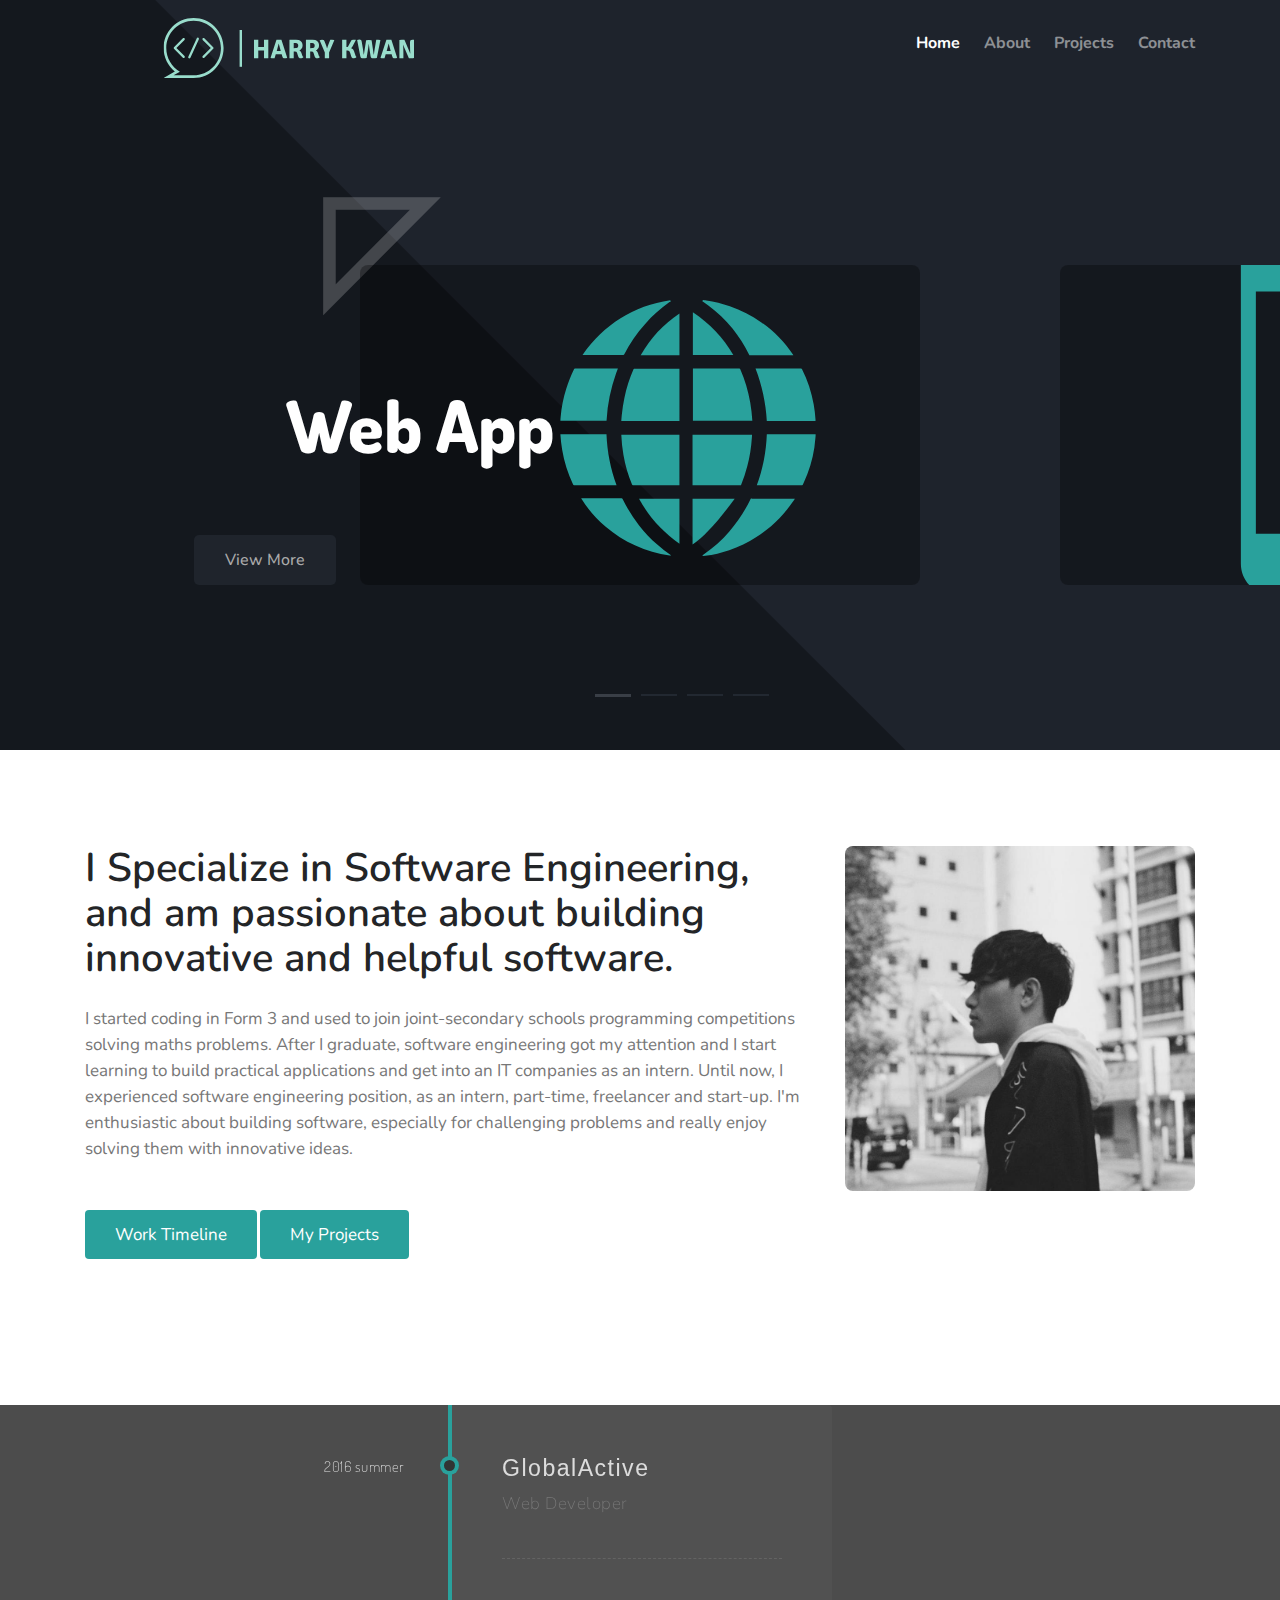
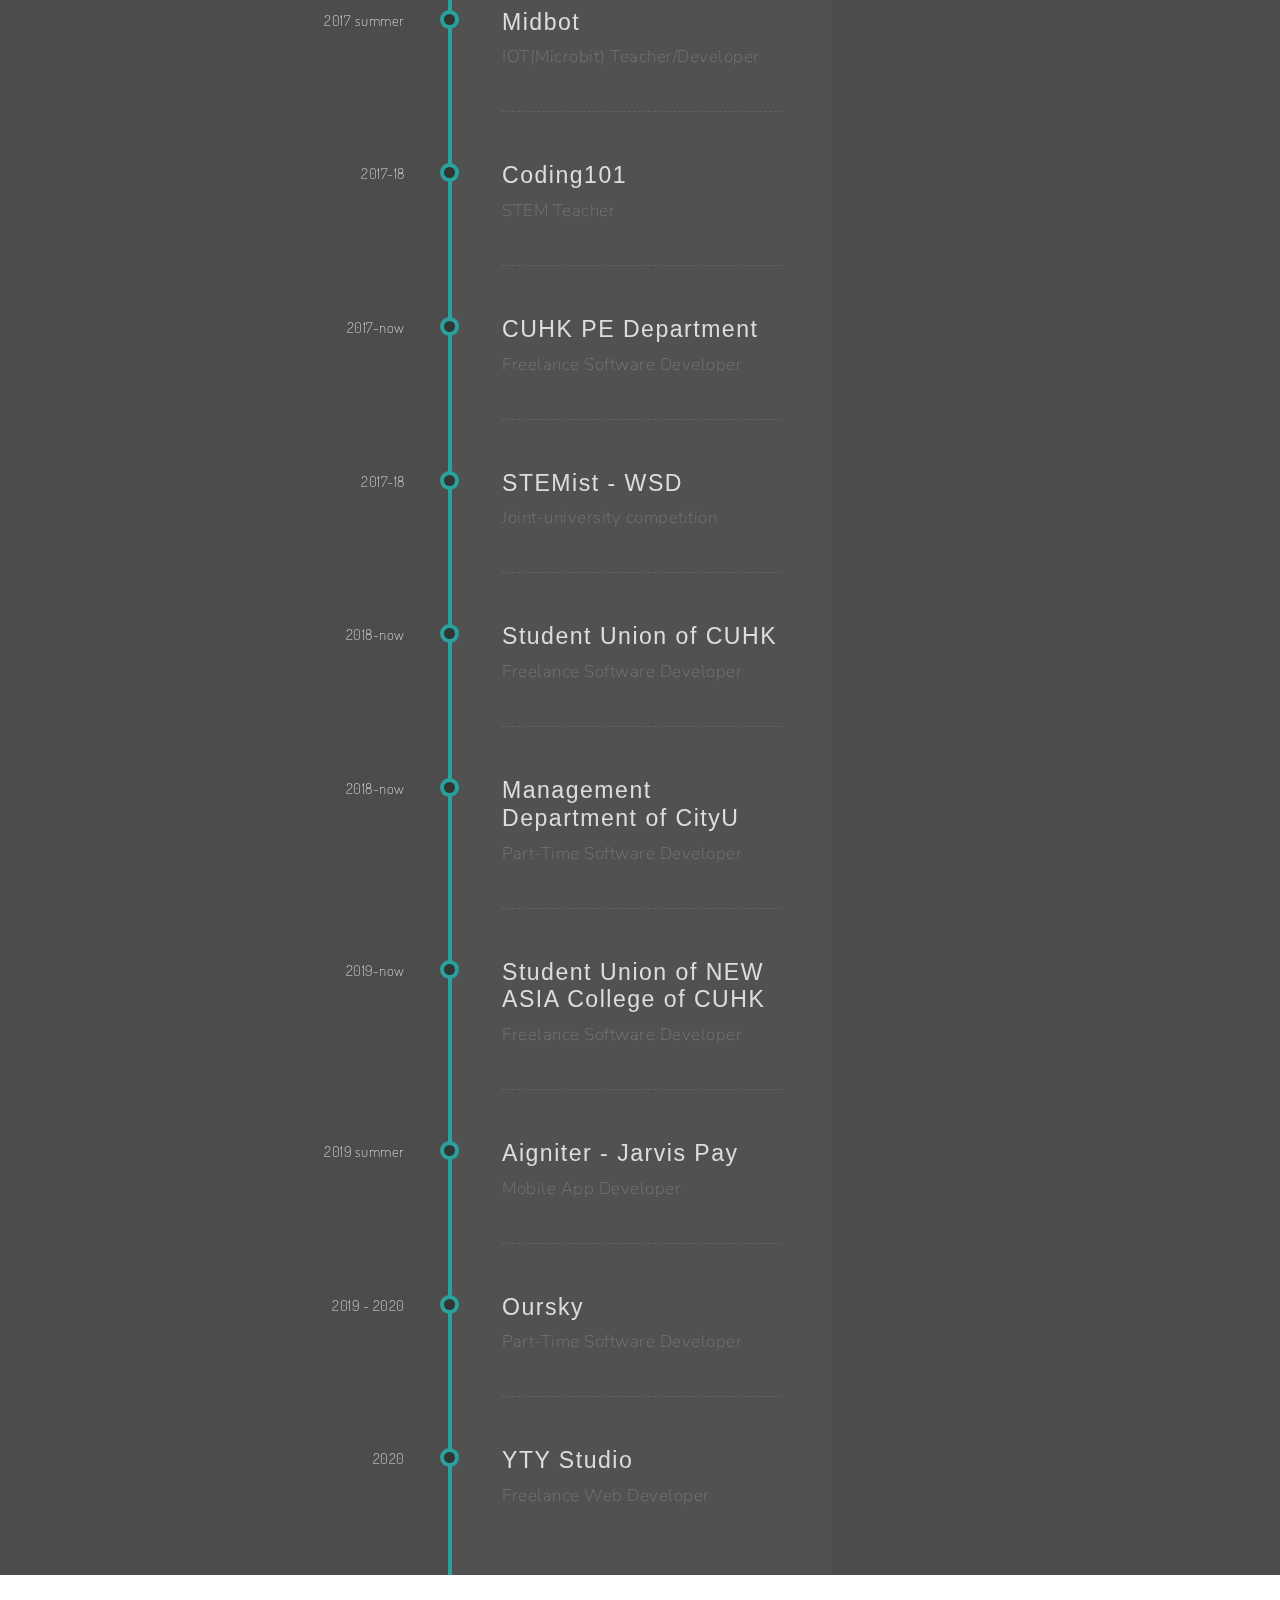
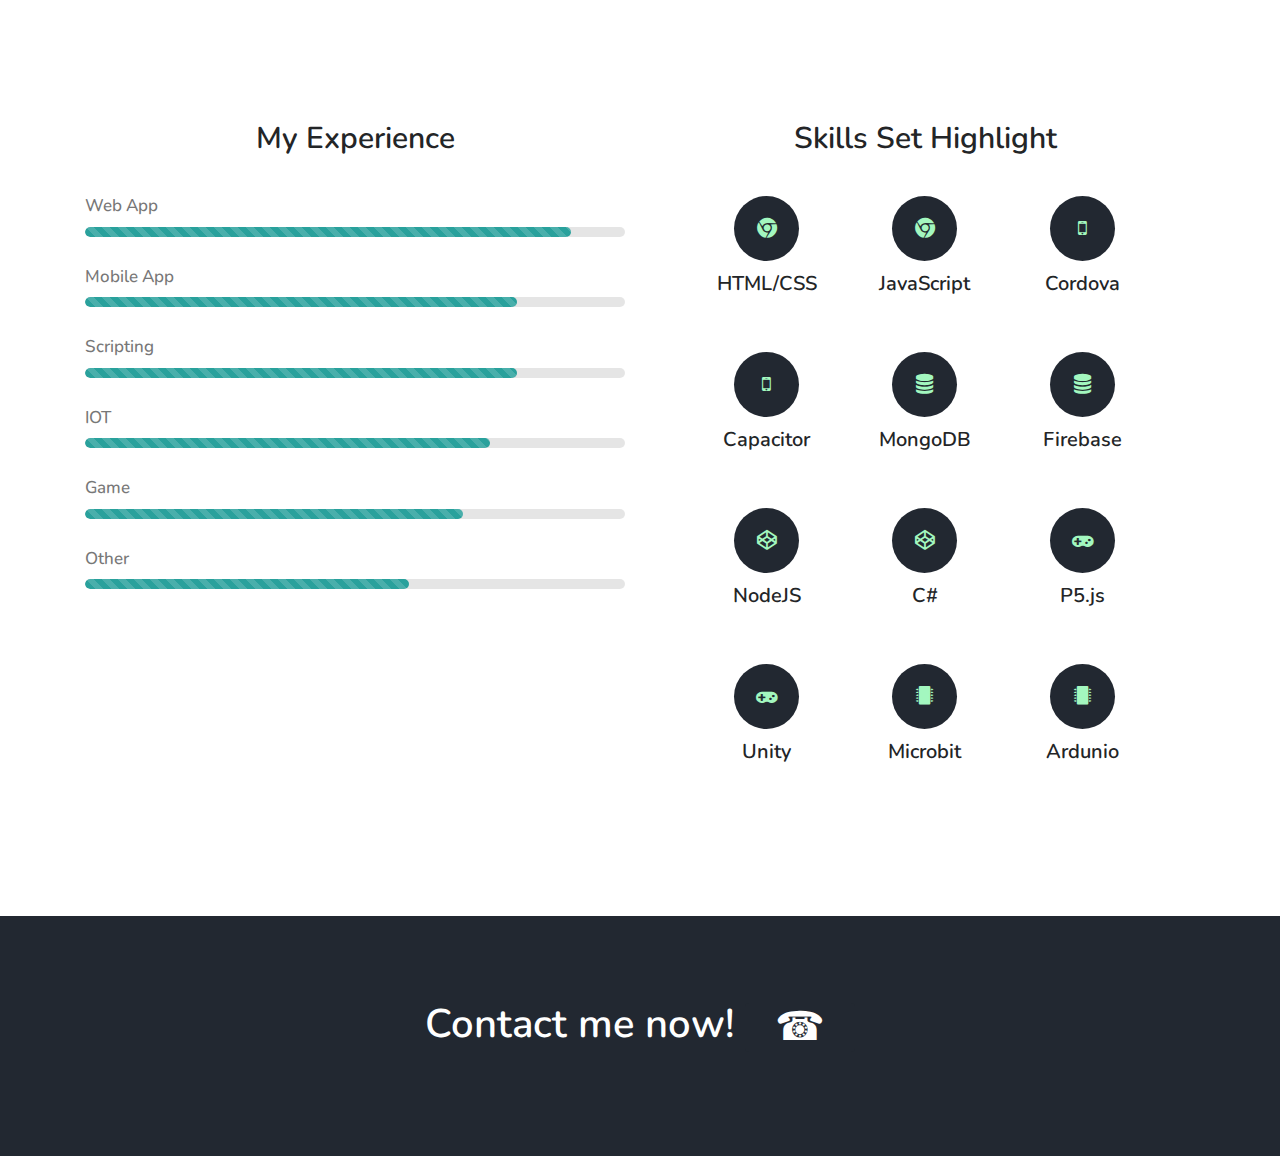
==== index.html @ 083d7336 "Add files via upload" ====
<!--
Author: W3layouts
Author URL: http://w3layouts.com
-->
<!doctype html>
<html lang="en">

<head>
  <!-- Required meta tags -->
  <meta charset="utf-8">
  <meta name="viewport" content="width=device-width, initial-scale=1, shrink-to-fit=no">

  <title>Harry Kwan</title>

  <!-- google fonts -->
  <link href="https://fonts.googleapis.com/css?family=Nunito:400,700&display=swap" rel="stylesheet">
  <link href="https://fonts.googleapis.com/css2?family=Dosis:wght@200;300;400&display=swap" rel="stylesheet">
  <!-- Template CSS -->
  <link rel="stylesheet" href="assets/css/style-starter.css">
  <style>
    /* Import */
    @font-face {
      font-family: 'Chivo';
      font-style: italic;
      font-weight: 300;
      src: local('Chivo Light Italic'), local('Chivo-LightItalic'), url(https://fonts.gstatic.com/s/chivo/v11/va9D4kzIxd1KFrBteUp9gK_uQQ.ttf) format('truetype');
    }

    @font-face {
      font-family: 'Chivo';
      font-style: italic;
      font-weight: 400;
      src: local('Chivo Italic'), local('Chivo-Italic'), url(https://fonts.gstatic.com/s/chivo/v11/va9G4kzIxd1KFrBtceFfkA.ttf) format('truetype');
    }

    @font-face {
      font-family: 'Chivo';
      font-style: italic;
      font-weight: 700;
      src: local('Chivo Bold Italic'), local('Chivo-BoldItalic'), url(https://fonts.gstatic.com/s/chivo/v11/va9D4kzIxd1KFrBteVp6gK_uQQ.ttf) format('truetype');
    }

    @font-face {
      font-family: 'Chivo';
      font-style: italic;
      font-weight: 900;
      src: local('Chivo Black Italic'), local('Chivo-BlackItalic'), url(https://fonts.gstatic.com/s/chivo/v11/va9D4kzIxd1KFrBteWJ4gK_uQQ.ttf) format('truetype');
    }

    @font-face {
      font-family: 'Chivo';
      font-style: normal;
      font-weight: 300;
      src: local('Chivo Light'), local('Chivo-Light'), url(https://fonts.gstatic.com/s/chivo/v11/va9F4kzIxd1KFrjDY_Z4sKg.ttf) format('truetype');
    }

    @font-face {
      font-family: 'Chivo';
      font-style: normal;
      font-weight: 400;
      src: local('Chivo Regular'), local('Chivo-Regular'), url(https://fonts.gstatic.com/s/chivo/v11/va9I4kzIxd1KFrBoQeY.ttf) format('truetype');
    }

    @font-face {
      font-family: 'Chivo';
      font-style: normal;
      font-weight: 700;
      src: local('Chivo Bold'), local('Chivo-Bold'), url(https://fonts.gstatic.com/s/chivo/v11/va9F4kzIxd1KFrjTZPZ4sKg.ttf) format('truetype');
    }

    @font-face {
      font-family: 'Chivo';
      font-style: normal;
      font-weight: 900;
      src: local('Chivo Black'), local('Chivo-Black'), url(https://fonts.gstatic.com/s/chivo/v11/va9F4kzIxd1KFrjrZvZ4sKg.ttf) format('truetype');
    }

    @font-face {
      font-family: 'Saira';
      font-style: normal;
      font-weight: 100;
      src: local('Saira Thin'), local('Saira-Thin'), url(https://fonts.gstatic.com/s/saira/v4/mem-Ya2wxmKQyNFEfZE1Ug.ttf) format('truetype');
    }

    @font-face {
      font-family: 'Saira';
      font-style: normal;
      font-weight: 200;
      src: local('Saira ExtraLight'), local('Saira-ExtraLight'), url(https://fonts.gstatic.com/s/saira/v4/mem9Ya2wxmKQyNHobIYScr0.ttf) format('truetype');
    }

    @font-face {
      font-family: 'Saira';
      font-style: normal;
      font-weight: 300;
      src: local('Saira Light'), local('Saira-Light'), url(https://fonts.gstatic.com/s/saira/v4/mem9Ya2wxmKQyNGMb4YScr0.ttf) format('truetype');
    }

    @font-face {
      font-family: 'Saira';
      font-style: normal;
      font-weight: 400;
      src: local('Saira Regular'), local('Saira-Regular'), url(https://fonts.gstatic.com/s/saira/v4/memwYa2wxmKQyNknTZY.ttf) format('truetype');
    }

    @font-face {
      font-family: 'Saira';
      font-style: normal;
      font-weight: 500;
      src: local('Saira Medium'), local('Saira-Medium'), url(https://fonts.gstatic.com/s/saira/v4/mem9Ya2wxmKQyNHUboYScr0.ttf) format('truetype');
    }

    @font-face {
      font-family: 'Saira';
      font-style: normal;
      font-weight: 600;
      src: local('Saira SemiBold'), local('Saira-SemiBold'), url(https://fonts.gstatic.com/s/saira/v4/mem9Ya2wxmKQyNH4aYYScr0.ttf) format('truetype');
    }

    @font-face {
      font-family: 'Saira';
      font-style: normal;
      font-weight: 700;
      src: local('Saira Bold'), local('Saira-Bold'), url(https://fonts.gstatic.com/s/saira/v4/mem9Ya2wxmKQyNGcaIYScr0.ttf) format('truetype');
    }

    @font-face {
      font-family: 'Saira';
      font-style: normal;
      font-weight: 800;
      src: local('Saira ExtraBold'), local('Saira-ExtraBold'), url(https://fonts.gstatic.com/s/saira/v4/mem9Ya2wxmKQyNGAa4YScr0.ttf) format('truetype');
    }

    @font-face {
      font-family: 'Saira Extra Condensed';
      font-style: normal;
      font-weight: 100;
      src: local('Saira ExtraCondensed Thin'), local('SairaExtraCondensed-Thin'), url(https://fonts.gstatic.com/s/sairaextracondensed/v5/-nFsOHYr-vcC7h8MklGBkrvmUG9rbpkisrTri3j2_Co.ttf) format('truetype');
    }

    @font-face {
      font-family: 'Saira Extra Condensed';
      font-style: normal;
      font-weight: 200;
      src: local('Saira ExtraCondensed ExtraLight'), local('SairaExtraCondensed-ExtraLight'), url(https://fonts.gstatic.com/s/sairaextracondensed/v5/-nFvOHYr-vcC7h8MklGBkrvmUG9rbpkisrTrJ2nh2wpk.ttf) format('truetype');
    }

    @font-face {
      font-family: 'Saira Extra Condensed';
      font-style: normal;
      font-weight: 300;
      src: local('Saira ExtraCondensed Light'), local('SairaExtraCondensed-Light'), url(https://fonts.gstatic.com/s/sairaextracondensed/v5/-nFvOHYr-vcC7h8MklGBkrvmUG9rbpkisrTrQ2rh2wpk.ttf) format('truetype');
    }

    @font-face {
      font-family: 'Saira Extra Condensed';
      font-style: normal;
      font-weight: 400;
      src: local('Saira ExtraCondensed Regular'), local('SairaExtraCondensed-Regular'), url(https://fonts.gstatic.com/s/sairaextracondensed/v5/-nFiOHYr-vcC7h8MklGBkrvmUG9rbpkisrTj6Ejx.ttf) format('truetype');
    }

    @font-face {
      font-family: 'Saira Extra Condensed';
      font-style: normal;
      font-weight: 500;
      src: local('Saira ExtraCondensed Medium'), local('SairaExtraCondensed-Medium'), url(https://fonts.gstatic.com/s/sairaextracondensed/v5/-nFvOHYr-vcC7h8MklGBkrvmUG9rbpkisrTrG2vh2wpk.ttf) format('truetype');
    }

    @font-face {
      font-family: 'Saira Extra Condensed';
      font-style: normal;
      font-weight: 600;
      src: local('Saira ExtraCondensed SemiBold'), local('SairaExtraCondensed-SemiBold'), url(https://fonts.gstatic.com/s/sairaextracondensed/v5/-nFvOHYr-vcC7h8MklGBkrvmUG9rbpkisrTrN2zh2wpk.ttf) format('truetype');
    }

    @font-face {
      font-family: 'Saira Extra Condensed';
      font-style: normal;
      font-weight: 700;
      src: local('Saira ExtraCondensed Bold'), local('SairaExtraCondensed-Bold'), url(https://fonts.gstatic.com/s/sairaextracondensed/v5/-nFvOHYr-vcC7h8MklGBkrvmUG9rbpkisrTrU23h2wpk.ttf) format('truetype');
    }

    @font-face {
      font-family: 'Saira Extra Condensed';
      font-style: normal;
      font-weight: 800;
      src: local('Saira ExtraCondensed ExtraBold'), local('SairaExtraCondensed-ExtraBold'), url(https://fonts.gstatic.com/s/sairaextracondensed/v5/-nFvOHYr-vcC7h8MklGBkrvmUG9rbpkisrTrT27h2wpk.ttf) format('truetype');
    }

    /* Variables */
    /* Base */



    #timeline-content {
      margin-top: 50px;
      text-align: center;
    }

    /* Timeline */
    .timeline {
      padding-top: 20px;
      padding-bottom: 20px;
      border-left: 4px solid #29A19C;
      border-bottom-right-radius: 4px;
      border-top-right-radius: 4px;
      background: rgba(255, 255, 255, 0.03);
      color: rgba(255, 255, 255, 0.8);
      font-family: 'Chivo', sans-serif;
      margin: 50px auto;
      letter-spacing: 0.5px;
      position: relative;
      line-height: 1.4em;
      font-size: 1.03em;
      padding: 50px;
      list-style: none;
      text-align: left;
      font-weight: 100;
      max-width: 30%;
    }

    .timeline h1 {
      font-family: 'Saira', sans-serif;
      letter-spacing: 1.5px;
      font-weight: 100;
      font-size: 1.4em;
    }

    .timeline h2,
    .timeline h3 {
      font-family: 'Saira', sans-serif;
      letter-spacing: 1.5px;
      font-weight: 400;
      font-size: 1.4em;
    }

    .timeline .event {
      border-bottom: 1px dashed rgba(255, 255, 255, 0.1);
      padding-bottom: 25px;
      margin-bottom: 50px;
      position: relative;
    }

    .timeline .event:last-of-type {
      padding-bottom: 0;
      margin-bottom: 0;
      border: none;
    }

    .timeline .event:before,
    .timeline .event:after {
      position: absolute;
      display: block;
      top: 0;
    }

    .timeline .event:before {
      left: -217.5px;
      color: rgba(255, 255, 255, 0.8);
      content: attr(data-date);
      text-align: right;
      font-weight: 100;
      font-size: 0.9em;
      min-width: 120px;
      font-family: 'Dosis', sans-serif;

    }

    .timeline .event:after {
      box-shadow: 0 0 0 4px #29A19C;
      left: -57.85px;
      background: #313534;
      border-radius: 50%;
      height: 11px;
      width: 11px;
      content: "";
      top: 5px;
    }

    .mysvglogo {
      width: 331px;
      height: 75px;
      position: absolute;
      left: calc(10% + 100px);
      transform: translate(-50%, -50%) scale(.8);
      z-index: 0;
      cursor: pointer;
    }

    @media only screen and (max-width: 600px) {
      .mysvglogo {
        left: calc(10% + 60px);
        transform: translate(-50%, -50%) scale(.6);

      }
    }
  </style>
</head>

<body>
  <!-- header -->
  <div class="w3l-header" id="home">
    <div class="container">
      <nav class="navbar navbar-expand-lg navbar-dark pl-0 pr-0">
        <a class="navbar-brand m-0 text-primary" href="index.html" style="font-family: 'Dosis', sans-serif;">
          <div style="margin-top: 10px;">
            <svg height="75" width="331" class="mysvglogo" style="">
              <defs id="SvgjsDefs1001"></defs>
              <g id="SvgjsG1007" featurekey="symbolFeature-0"
                transform="matrix(0.9621676019932013,0,0,0.9621676019932013,-10.608860919193836,-10.608860001599306)"
                fill="#99ddcc">
                <path xmlns="http://www.w3.org/2000/svg"
                  d="M50,11.026c-21.525,0-38.974,17.449-38.974,38.974c0,12.283,5.688,23.232,14.567,30.376l-14.567,8.599H50  c21.525,0,38.975-17.449,38.975-38.975C88.975,28.475,71.523,11.026,50,11.026z M49.999,85.507H23.961l8.242-4.786  C21.617,74.574,14.493,63.123,14.493,50c0-19.61,15.896-35.506,35.506-35.506c19.61,0,35.507,15.896,35.507,35.506  C85.506,69.609,69.609,85.507,49.999,85.507z M38.165,60.521c0.581,0.581,0.581,1.521,0,2.103c-0.581,0.581-1.521,0.581-2.102,0  L24.516,51.076c-0.581-0.581-0.581-1.521,0-2.102l11.547-11.547c0.581-0.581,1.522-0.581,2.102,0c0.581,0.58,0.581,1.521,0,2.102  L27.669,50.025L38.165,60.521 M61.835,39.529c-0.581-0.581-0.581-1.521,0-2.102s1.521-0.581,2.103,0l11.547,11.547  c0.581,0.581,0.581,1.522,0,2.102L63.938,62.623c-0.581,0.581-1.522,0.581-2.103,0c-0.581-0.58-0.581-1.521,0-2.102l10.496-10.496  L61.835,39.529 M44.498,63.563c-0.206,0-0.415-0.044-0.615-0.134c-0.747-0.342-1.077-1.223-0.737-1.97l11.004-24.153  c0.34-0.747,1.221-1.077,1.968-0.736c0.748,0.34,1.077,1.221,0.737,1.968L45.851,62.692C45.602,63.24,45.062,63.563,44.498,63.563">
                </path>
              </g>
              <g id="SvgjsG1008" featurekey="textGroupContainer" transform="matrix(1,0,0,1,330,15)" fill="#99ddcc">
                <rect xmlns="http://www.w3.org/2000/svg" y="0" height="1" width="1" opacity="0"></rect>
                <rect xmlns="http://www.w3.org/2000/svg" y="0" x="-235" width="3" height="46"></rect>
              </g>
              <g id="SvgjsG1009" featurekey="vMvB0T-0"
                transform="matrix(1.6739202743619082,0,0,1.6739202743619082,110.45564141444424,16.688650567163222)"
                fill="#99ddcc">
                <path
                  d="M9.02 11.64 l-0.02 -1.48 l0 -3.82 q0.62 -0.12 1.61 -0.12 t1.59 0.12 l0 13.66 q-0.64 0.12 -1.6 0.12 t-1.6 -0.12 l0 -4.24 l0.02 -1.48 l-1 0.02 l-2.32 0 l-1 -0.02 l0.02 1.48 l0 4.24 q-0.62 0.12 -1.6 0.12 t-1.6 -0.12 l0 -13.66 q0.62 -0.12 1.6 -0.12 t1.6 0.12 l0 3.82 l-0.02 1.48 l1 -0.02 l2.32 0 z M18.560000000000002 17.14 q-0.54 0 -0.8 -0.02 l-0.86 2.9 q-0.48 0.12 -1.34 0.12 q-0.96 0 -1.56 -0.22 l-0.1 -0.16 l4.4 -13.42 q0.78 -0.12 1.82 -0.12 q1.18 0 1.88 0.14 l4.32 13.44 q-0.7 0.38 -1.58 0.38 q-1.04 0 -1.46 -0.36 t-0.72 -1.38 l-0.38 -1.32 q-0.26 0.02 -0.78 0.02 l-2.84 0 z M18.5 14.620000000000001 l0.8 -0.02 l1.46 0 q0.1 0 0.35 0.01 t0.37 0.01 l-0.34 -1.24 q-0.48 -1.68 -1.1 -4.12 l-0.12 0 q-0.16 0.86 -0.96 3.82 z M37.8 10.56 q0 0.66 -0.2 1.25 t-0.53 1.06 t-0.78 0.82 t-0.93 0.53 q1.04 0.38 1.54 1.84 l0.6 1.7 q0.34 1 1 1.48 q-0.3 0.4 -0.9 0.67 t-1.32 0.27 t-1.12 -0.41 t-0.74 -1.43 l-0.72 -2.1 q-0.22 -0.6 -0.59 -0.92 t-1.11 -0.32 l-0.82 0 l0 5 q-0.64 0.12 -1.6 0.12 t-1.58 -0.12 l0 -13.56 l0.14 -0.14 q1.74 -0.04 2.93 -0.06 t1.87 -0.02 q1.1 0 2 0.27 t1.53 0.81 t0.98 1.36 t0.35 1.9 z M31.18 8.62 l0 3.92 q0.9 0 1.54 -0.03 t1.03 -0.24 t0.59 -0.59 t0.2 -1.1 q0 -1.94 -1.88 -1.94 l-0.83 0 t-0.65 -0.02 z M50.1 10.56 q0 0.66 -0.2 1.25 t-0.53 1.06 t-0.78 0.82 t-0.93 0.53 q1.04 0.38 1.54 1.84 l0.6 1.7 q0.34 1 1 1.48 q-0.3 0.4 -0.9 0.67 t-1.32 0.27 t-1.12 -0.41 t-0.74 -1.43 l-0.72 -2.1 q-0.22 -0.6 -0.59 -0.92 t-1.11 -0.32 l-0.82 0 l0 5 q-0.64 0.12 -1.6 0.12 t-1.58 -0.12 l0 -13.56 l0.14 -0.14 q1.74 -0.04 2.93 -0.06 t1.87 -0.02 q1.1 0 2 0.27 t1.53 0.81 t0.98 1.36 t0.35 1.9 z M43.480000000000004 8.62 l0 3.92 q0.9 0 1.54 -0.03 t1.03 -0.24 t0.59 -0.59 t0.2 -1.1 q0 -1.94 -1.88 -1.94 l-0.83 0 t-0.65 -0.02 z M57.14 9.72 l1.34 -3.38 q0.52 -0.12 1.34 -0.12 q0.88 0 1.52 0.24 l0.14 0.16 l-3.88 9.18 l0 4.2 q-0.62 0.12 -1.6 0.12 t-1.6 -0.12 l0 -4.28 l-3.86 -9 q0.92 -0.54 1.76 -0.54 t1.21 0.29 t0.65 0.99 l0.96 2.38 q0.52 1.28 0.9 2.86 l0.12 0 q0.32 -1.26 1 -2.98 z M78.10000000000001 19.22 q-0.68 0.96 -2.12 0.96 q-0.82 0 -1.23 -0.42 t-0.71 -1.42 l-0.76 -2.34 q-0.3 -0.94 -0.72 -1.34 t-1.14 -0.4 q-0.24 0 -0.88 0.04 l0 5.7 q-0.62 0.12 -1.6 0.12 t-1.6 -0.12 l0 -13.66 q0.62 -0.12 1.6 -0.12 t1.6 0.12 l0 5.28 l0.52 -0.02 q0.36 0 0.52 -0.13 t0.38 -0.55 l1.9 -3.58 q0.3 -0.62 0.64 -0.87 t1.06 -0.25 q0.8 0 1.86 0.1 l0.18 0.22 l-2.44 4.6 q-0.46 0.92 -1.12 1.46 q0.94 0.2 1.41 0.76 t0.79 1.5 l0.82 2.48 q0.16 0.46 0.24 0.68 t0.4 0.74 q0.14 0.2 0.4 0.46 z M80.9 18.68 l-2.36 -12.16 q0.96 -0.36 1.7 -0.36 q0.84 0 1.22 0.37 t0.54 1.39 l0.84 5.16 q0.38 2.32 0.48 3.24 t0.13 0.96 t0.13 0.04 l1.66 -10.72 q0.74 -0.14 2.06 -0.14 t2.04 0.14 l1.52 10.46 q0.02 0.18 0.07 0.22 t0.15 0.04 q0.18 -1.88 0.6 -4.26 l1.12 -6.72 q0.58 -0.12 1.34 -0.12 q0.92 0 1.62 0.22 l0.14 0.18 l-2.64 13.36 q-1.3 0.14 -2.44 0.14 t-1.62 -0.28 t-0.62 -1.16 l-0.68 -4.34 q-0.36 -2.36 -0.58 -4.64 l-0.14 0 q-0.22 1.94 -0.66 4.64 l-0.9 5.64 q-1.36 0.14 -2.47 0.14 t-1.59 -0.28 t-0.66 -1.16 z M100.66000000000001 17.14 q-0.54 0 -0.8 -0.02 l-0.86 2.9 q-0.48 0.12 -1.34 0.12 q-0.96 0 -1.56 -0.22 l-0.1 -0.16 l4.4 -13.42 q0.78 -0.12 1.82 -0.12 q1.18 0 1.88 0.14 l4.32 13.44 q-0.7 0.38 -1.58 0.38 q-1.04 0 -1.46 -0.36 t-0.72 -1.38 l-0.38 -1.32 q-0.26 0.02 -0.78 0.02 l-2.84 0 z M100.60000000000001 14.620000000000001 l0.8 -0.02 l1.46 0 q0.1 0 0.35 0.01 t0.37 0.01 l-0.34 -1.24 q-0.48 -1.68 -1.1 -4.12 l-0.12 0 q-0.16 0.86 -0.96 3.82 z M120.86000000000001 6.199999999999999 l0.14 0.14 l0 13.6 q-0.8 0.18 -1.89 0.18 t-1.93 -0.12 l-3.14 -7.16 q-0.56 -1.22 -1.14 -2.82 l-0.06 0.02 q0.24 2.92 0.24 5.98 l0 3.98 q-0.62 0.12 -1.5 0.12 t-1.48 -0.12 l0 -13.6 q0.76 -0.18 1.83 -0.18 t1.91 0.12 l3.1 7.14 q0.84 1.98 1.24 3.04 l0.08 -0.04 q-0.24 -2.78 -0.24 -5.9 l0 -2.44 q0 -1.04 0.42 -1.49 t1.36 -0.45 l1.06 0 z">
                </path>
              </g>
            </svg>
          </div>
        </a>
        <!-- <span class="logo">portfolio</span>-->
        <button class="navbar-toggler" type="button" data-toggle="collapse" data-target="#navbarNav"
          aria-controls="navbarNav" aria-expanded="false" aria-label="Toggle navigation">
          <span class="navbar-toggler-icon"></span>
        </button>
        <div class="collapse navbar-collapse" id="navbarNav">
          <ul class="navbar-nav ml-auto">
            <li class="nav-item active mr-lg-4">
              <a class="nav-link pl-0 pr-0 font-weight-bold" href="index.html">Home <span
                  class="sr-only">(current)</span></a>
            </li>
            <li class="nav-item mr-lg-4">
              <a class="nav-link pl-0 pr-0 font-weight-bold" href="#about">About</a>
            </li>
            <li class="nav-item mr-lg-4">
              <a class="nav-link pl-0 pr-0 font-weight-bold" href="services.html">Projects</a>
            </li>
            <li class="nav-item">
              <a class="nav-link pl-0 pr-0 font-weight-bold" href="contact.html">Contact</a>
            </li>
          </ul>
        </div>
      </nav>
    </div>
  </div>
  <!-- //header -->

  <!-- banner slider -->
  <div class="w3l-banner-slider">
    <div class="wrapper-container">
      <!-- Container for all sliders, and pagination -->
      <main class="sliders-container">
        <!-- Here will be injected sliders for images, numbers, titles and links -->

        <!-- Simple pagination for the slider -->
        <ul class="pagination">
          <li class="pagination__item"><a class="pagination__button"></a></li>
          <li class="pagination__item"><a class="pagination__button"></a></li>
          <li class="pagination__item"><a class="pagination__button"></a></li>
          <li class="pagination__item"><a class="pagination__button"></a></li>
        </ul>
        <div class="social" hidden>
          <a class="" href="#facebook"><span class="fa fa-facebook"></span></a>
          <a class="" href="#twitter"><span class="fa fa-twitter"></span></a>
          <a class="" href="#instagram"><span class="fa fa-instagram"></span></a>
        </div>
      </main>
    </div>
  </div>
  <!-- //banner slider -->

  <!-- w3l-content-photo-5 -->
  <div class="w3l-content-photo-5 py-5" id="about">
    <div class="content-main py-lg-5 py-md-3">
      <div class="container">
        <div class="row">
          <div class="col-lg-8 content-left">
            <h3>I Specialize in Software Engineering, and am passionate
              about building innovative and helpful software.</h3>
            <p class="mb-0">I started coding in Form 3 and used to join joint-secondary schools programming
              competitions solving maths problems. After I graduate, software engineering got my attention and I start
              learning to build practical applications and get into an IT companies as an intern. Until now, I
              experienced software engineering position, as an intern, part-time, freelancer and start-up. I'm
              enthusiastic about building
              software, especially for challenging problems and really enjoy solving them with innovative ideas.</p>
            <!-- <a href="#timeline" class="primary-btn-style btn-primary btn mt-lg-5 mt-4">My Timeline</a> -->
            <a href="#timeline" class="primary-btn-style btn-primary btn mt-lg-5 mt-4">Work Timeline</a>
            <a href="#timeline" class="primary-btn-style btn-primary btn mt-lg-5 mt-4">My Projects</a>
          </div>
          <div class="col-lg-4 content-photo mt-lg-0 mt-sm-5 mb-md-0 mb-4">
            <a href="#img"><img style="filter: grayscale(100%);" src="profile3.jpeg" class="img-fluid"
                alt="content-photo"></a>
          </div>
        </div>
      </div>
    </div>
  </div>
  <!-- //w3l-content-photo-5 -->

  <!-- gallery-7 -->
  <section class="w3l-gallery-7 bg-light py-5" hidden>
    <div class="gallery-7_sur py-lg-5">
      <div class="container">
        <div id="container">
          <div class="galleryContainer">
            <div class="gallery">
              <input type="radio" name="controls" id="c1" checked><img class="galleryImage img-fluid" id="i1"
                src="assets/images/g1.jpg" class="img" alt="">
              <input type="radio" name="controls" id="c2"><img class="galleryImage img-fluid" id="i2"
                src="assets/images/g2.jpg" class="img" alt="">
              <input type="radio" name="controls" id="c3"><img class="galleryImage img-fluid" id="i3"
                src="assets/images/g3.jpg" class="img" alt="">
              <input type="radio" name="controls" id="c4"><img class="galleryImage img-fluid" id="i4"
                src="assets/images/g4.jpg" class="img" alt="">
              <input type="radio" name="controls" id="c5"><img class="galleryImage img-fluid" id="i5"
                src="assets/images/g5.jpg" class="img" alt="">
              <input type="radio" name="controls" id="c6"><img class="galleryImage img-fluid" id="i6"
                src="assets/images/g6.jpg" class="img" alt="">
            </div>
            <div class="thumbnails">
              <label class="thumbnailImage" for="c1"><img src="assets/images/g1.jpg" class="img img-fluid"
                  alt=""></label>
              <label class="thumbnailImage" for="c2"><img src="assets/images/g2.jpg" class="img img-fluid"
                  alt=""></label>
              <label class="thumbnailImage" for="c3"><img src="assets/images/g3.jpg" class="img img-fluid"
                  alt=""></label>
              <label class="thumbnailImage" for="c4"><img src="assets/images/g4.jpg" class="img img-fluid"
                  alt=""></label>
              <label class="thumbnailImage" for="c5"><img src="assets/images/g5.jpg" class="img img-fluid"
                  alt=""></label>
              <label class="thumbnailImage" for="c6"><img src="assets/images/g6.jpg" class="img img-fluid"
                  alt=""></label>

            </div>
          </div>
        </div>
      </div>
    </div>
  </section>
  <!-- //gallery-7 -->

  <!-- iphone home block -->
  <section class="w3l-blog py-5" hidden>
    <div class="container py-lg-5">
      <div class="row">
        <div class="col-lg-3 col-6 pr-md-3 pr-2">
          <div class="img-block">
            <a href="#img">
              <img src="assets/images/iphone1.png" class="img-fluid" alt="image" />
            </a>
          </div>
        </div>
        <div class="col-lg-3 col-6 pl-md-3 pl-2">
          <div class="img-block">
            <a href="#img">
              <img src="assets/images/iphone2.png" class="img-fluid" alt="image" />
            </a>
          </div>
        </div>
        <div class="col-lg-6 mt-lg-0 mt-md-5 mt-4">
          <h3>Sed volutpat eget dui ut tempus init bibendum nunc.</h3>
          <h5 class="mt-3">Fusce fringilla tincidunt laoreet volutpat cras varius sit suscipit.</h5>
          <p class="mt-4 mb-0"> Sed in metus libero. Sed volutpat eget dui ut tempus. Fusce fringilla tincidunt laoreet
            Morbi ac metus vitae diam scelerisque malesuada eget eu mauris. Cras varius lorem ac velit pharetra,
            non scelerisque mi vulputate. Phasellus bibendum suscipit nunc, non semper erat iaculis in. Nulla
            volutpat porttitor magna vel euismod. Aenean sit amet diam nec sem
            amet metus.</p>
          <a href="#blog.html" class="primary-btn-style btn-primary btn mt-lg-5 mt-4">View my project</a>
        </div>
      </div>
    </div>
  </section>
  <!-- //iphone home block -->

  <!-- testimonial -->
  <section class="w3l-quote-main" hidden>
    <div class="quote py-5">
      <div class="container py-lg-5">
        <div class="row">
          <div class="col-lg-9">
            <h4>" I've worked with some X company for several years and that is the best company in the Market.
              Mauris elementum tortor a nisl
              aliquet fringilla. Donec et risus augue. Proin sit amet maximus dui Vivamus lacinia nisi tempor
              ligula sagittis vehicula."</h4>
          </div>
          <div class="col-lg-3 mt-lg-0 mt-3 text-lg-center tablet-grid">
            <img src="assets/images/client2.jpg" alt="" class="img-fluid" />
            <div>
              <h6 class="mb-0 mt-lg-3">Johnson smith</h6>
              <h5 class="mt-1">- UI/UX Designer </h5>
            </div>
          </div>
        </div>
      </div>
    </div>
  </section>

  <section class="w3l-quote-main" id="timeline">
    <div class="quote" id="timeline-content">
      <div style=" backdrop-filter: blur(8px);">
        <ul class="timeline">
          <li class="event" data-date="2016 summer">
            <h3>GlobalActive</h3>
            <p>Web Developer</p>
          </li>
          <li class="event" data-date="2017 summer">
            <h3>Midbot</h3>
            <p>IOT(Microbit) Teacher/Developer</p>
          </li>
          <li class="event" id="date" data-date="2017-18">
            <h3>Coding101</h3>
            <p>STEM Teacher</p>
          </li>

          <li class="event" data-date="2017-now">

            <h3>CUHK PE Department</h3>
            <p>Freelance Software Developer</p>
          </li>
          <li class="event" data-date="2017-18">

            <h3>STEMist - WSD</h3>
            <p>Joint-university competition</p>
          </li>
          <li class="event" data-date="2018-now">

            <h3>Student Union of CUHK</h3>
            <p>Freelance Software Developer</p>
          </li>
          <li class="event" data-date="2018-now">

            <h3>Management Department of CityU</h3>
            <p>Part-Time Software Developer</p>
          </li>
          <li class="event" data-date="2019-now">

            <h3>Student Union of NEW ASIA College of CUHK</h3>
            <p>Freelance Software Developer</p>
          </li>
          <li class="event" data-date="2019 summer">
            <h3>Aigniter - Jarvis Pay</h3>
            <p>Mobile App Developer</p>
          </li>
          <li class="event" data-date="2019 - 2020">
            <h3>Oursky</h3>
            <p>Part-Time Software Developer</p>
          </li>
          <li class="event" data-date="2020">
            <h3>YTY Studio</h3>
            <p>Freelance Web Developer</p>
          </li>
        </ul>
      </div>
    </div>
  </section>


  <!-- //testimonial -->

  <!-- home page blog-->
  <section class="">
    <div class="w3l-skills py-5" id="skills">
      <div class="container py-lg-5 py-md-3">
        <div class="modal-spa">
          <div class="row skills">
            <div class="col-lg-6 bar-grids bargrids-left">
              <h4> My Experience </h4>
              <h6>Web App <span> </span></h6>
              <div class="progress">
                <div class="progress-bar progress-bar-striped active bg-primary" style="width: 90%">
                </div>
              </div>
              <h6>Mobile App <span> </span></h6>
              <div class="progress  w3-bar-grids">
                <div class="progress-bar progress-bar-striped active" style="width: 80%">
                </div>
              </div>
              <h6>Scripting <span> </span></h6>
              <div class="progress  w3-bar-grids">
                <div class="progress-bar progress-bar-striped active" style="width: 80%">
                </div>
              </div>
              <h6>IOT <span> </span></h6>
              <div class="progress  w3-bar-grids ">
                <div class="progress-bar progress-bar-striped active" style="width: 75%">
                </div>
              </div>
              <h6>Game <span> </span></h6>
              <div class="progress  w3-bar-grids ">
                <div class="progress-bar progress-bar-striped active" style="width: 70%">
                </div>
              </div>
              <h6>Other <span> </span></h6>
              <div class="progress  w3-bar-grids prgs-w3-last">
                <div class="progress-bar progress-bar-striped active" style="width: 60%">
                </div>
              </div>
            </div>
            <div class="col-lg-6 bar-grids w3-bar-grids mt-lg-0 mt-5">
              <h4> Skills Set Highlight</h4>
              <div class="row pl-lg-5 pr-lg-5">
                <div class="col-4 hobbies-grid1 grid1">
                  <span class="fa fa-chrome bg-secondary"></span>
                  <h5>HTML/CSS</h5>
                </div>
                <div class="col-4 hobbies-grid1 grid1">
                  <span class="fa fa-chrome bg-secondary"></span>
                  <h5>JavaScript</h5>
                </div>
                <div class="col-4 hobbies-grid1 grid1">
                  <span class="fa fa-mobile bg-secondary"></span>
                  <h5>Cordova</h5>
                </div>
                <div class="col-4 hobbies-grid1 grid1">
                  <span class="fa fa-mobile bg-secondary"></span>
                  <h5>Capacitor</h5>
                </div>
                <div class="col-4 hobbies-grid1 grid2">
                  <span class="fa fa-database bg-secondary"></span>
                  <h5>MongoDB</h5>
                </div>
                <div class="col-4 hobbies-grid1 grid2">
                  <span class="fa fa-database bg-secondary"></span>
                  <h5>Firebase</h5>
                </div>
                <!-- <div class="col-4 hobbies-grid1 grid3">
                  <span class="fa fa-database bg-secondary"></span>
                  <h5>AWS</h5>
                </div> -->
                <div class="col-4 hobbies-grid1 grid3">
                  <span class="fa fa-codepen bg-secondary"></span>
                  <h5>NodeJS</h5>
                </div>
                <div class="col-4 hobbies-grid1 grid3">
                  <span class="fa fa-codepen bg-secondary"></span>
                  <h5>C#</h5>
                </div>
                <div class="col-4 hobbies-grid1 grid2">
                  <span class="fa fa-gamepad bg-secondary"></span>
                  <h5>P5.js</h5>
                </div>
                <div class="col-4 hobbies-grid1 grid2">
                  <span class="fa fa-gamepad bg-secondary"></span>
                  <h5>Unity</h5>
                </div>
                <div class="col-4 hobbies-grid1 grid2">
                  <span class="fa fa-microchip bg-secondary"></span>
                  <h5>Microbit</h5>
                </div>
                <div class="col-4 hobbies-grid1 grid2">
                  <span class="fa fa-microchip bg-secondary"></span>
                  <h5>Ardunio</h5>
                </div>
              </div>
            </div>
          </div>
        </div>
      </div>
    </div>
    <!-- //skills and hobbies -->
    </div>
  </section>
  <!-- //home page blog-->

  <!-- freelance hire me -->
  <section class="w3l-grid-quote py-5 bg-secondary">
    <div class="container py-lg-3 ">

      <h3>Contact me now! <a href="contact.html" style="font-size: 40px;"
          class="secondary-btn-style btn-secondary btn">☎</a></h3>
      <!-- <div class=" btn-secondary btn"
        style="border: 2px solid #99ddcc; padding: 100px; margin-left: auto; margin-right: auto; width: 50%;  text-align: center;">
        <svg style="transform: translate(0,0) scale(.7); " viewBox="0 0 331 75" preserveAspectRatio="xMidYMid meet"
          class="css-1y5supu" id="hehdbfeh">
          <defs id="SvgjsDefs2209"></defs>
          <g id="SvgjsG2210" featurekey="symbolFeature-0"
            transform="matrix(0.9621676019932013,0,0,0.9621676019932013,-10.608860919193836,-10.608860001599306)"
            fill="#99ddcc">
            <path xmlns="http://www.w3.org/2000/svg"
              d="M50,11.026c-21.525,0-38.974,17.449-38.974,38.974c0,12.283,5.688,23.232,14.567,30.376l-14.567,8.599H50  c21.525,0,38.975-17.449,38.975-38.975C88.975,28.475,71.523,11.026,50,11.026z M49.999,85.507H23.961l8.242-4.786  C21.617,74.574,14.493,63.123,14.493,50c0-19.61,15.896-35.506,35.506-35.506c19.61,0,35.507,15.896,35.507,35.506  C85.506,69.609,69.609,85.507,49.999,85.507z M38.165,60.521c0.581,0.581,0.581,1.521,0,2.103c-0.581,0.581-1.521,0.581-2.102,0  L24.516,51.076c-0.581-0.581-0.581-1.521,0-2.102l11.547-11.547c0.581-0.581,1.522-0.581,2.102,0c0.581,0.58,0.581,1.521,0,2.102  L27.669,50.025L38.165,60.521 M61.835,39.529c-0.581-0.581-0.581-1.521,0-2.102s1.521-0.581,2.103,0l11.547,11.547  c0.581,0.581,0.581,1.522,0,2.102L63.938,62.623c-0.581,0.581-1.522,0.581-2.103,0c-0.581-0.58-0.581-1.521,0-2.102l10.496-10.496  L61.835,39.529 M44.498,63.563c-0.206,0-0.415-0.044-0.615-0.134c-0.747-0.342-1.077-1.223-0.737-1.97l11.004-24.153  c0.34-0.747,1.221-1.077,1.968-0.736c0.748,0.34,1.077,1.221,0.737,1.968L45.851,62.692C45.602,63.24,45.062,63.563,44.498,63.563">
            </path>
          </g>
          <g id="SvgjsG2211" featurekey="textGroupContainer" transform="matrix(1,0,0,1,330,15)" fill="#99ddcc">
            <rect xmlns="http://www.w3.org/2000/svg" y="0" height="1" width="1" opacity="0"></rect>
            <rect xmlns="http://www.w3.org/2000/svg" y="0" x="-235" width="3" height="46"></rect>
          </g>
          <g id="SvgjsG2212" featurekey="vMvB0T-0"
            transform="matrix(1.6739202743619082,0,0,1.6739202743619082,110.45564141444424,16.688650567163222)"
            fill="#99ddcc">
            <path
              d="M9.02 11.64 l-0.02 -1.48 l0 -3.82 q0.62 -0.12 1.61 -0.12 t1.59 0.12 l0 13.66 q-0.64 0.12 -1.6 0.12 t-1.6 -0.12 l0 -4.24 l0.02 -1.48 l-1 0.02 l-2.32 0 l-1 -0.02 l0.02 1.48 l0 4.24 q-0.62 0.12 -1.6 0.12 t-1.6 -0.12 l0 -13.66 q0.62 -0.12 1.6 -0.12 t1.6 0.12 l0 3.82 l-0.02 1.48 l1 -0.02 l2.32 0 z M18.560000000000002 17.14 q-0.54 0 -0.8 -0.02 l-0.86 2.9 q-0.48 0.12 -1.34 0.12 q-0.96 0 -1.56 -0.22 l-0.1 -0.16 l4.4 -13.42 q0.78 -0.12 1.82 -0.12 q1.18 0 1.88 0.14 l4.32 13.44 q-0.7 0.38 -1.58 0.38 q-1.04 0 -1.46 -0.36 t-0.72 -1.38 l-0.38 -1.32 q-0.26 0.02 -0.78 0.02 l-2.84 0 z M18.5 14.620000000000001 l0.8 -0.02 l1.46 0 q0.1 0 0.35 0.01 t0.37 0.01 l-0.34 -1.24 q-0.48 -1.68 -1.1 -4.12 l-0.12 0 q-0.16 0.86 -0.96 3.82 z M37.8 10.56 q0 0.66 -0.2 1.25 t-0.53 1.06 t-0.78 0.82 t-0.93 0.53 q1.04 0.38 1.54 1.84 l0.6 1.7 q0.34 1 1 1.48 q-0.3 0.4 -0.9 0.67 t-1.32 0.27 t-1.12 -0.41 t-0.74 -1.43 l-0.72 -2.1 q-0.22 -0.6 -0.59 -0.92 t-1.11 -0.32 l-0.82 0 l0 5 q-0.64 0.12 -1.6 0.12 t-1.58 -0.12 l0 -13.56 l0.14 -0.14 q1.74 -0.04 2.93 -0.06 t1.87 -0.02 q1.1 0 2 0.27 t1.53 0.81 t0.98 1.36 t0.35 1.9 z M31.18 8.62 l0 3.92 q0.9 0 1.54 -0.03 t1.03 -0.24 t0.59 -0.59 t0.2 -1.1 q0 -1.94 -1.88 -1.94 l-0.83 0 t-0.65 -0.02 z M50.1 10.56 q0 0.66 -0.2 1.25 t-0.53 1.06 t-0.78 0.82 t-0.93 0.53 q1.04 0.38 1.54 1.84 l0.6 1.7 q0.34 1 1 1.48 q-0.3 0.4 -0.9 0.67 t-1.32 0.27 t-1.12 -0.41 t-0.74 -1.43 l-0.72 -2.1 q-0.22 -0.6 -0.59 -0.92 t-1.11 -0.32 l-0.82 0 l0 5 q-0.64 0.12 -1.6 0.12 t-1.58 -0.12 l0 -13.56 l0.14 -0.14 q1.74 -0.04 2.93 -0.06 t1.87 -0.02 q1.1 0 2 0.27 t1.53 0.81 t0.98 1.36 t0.35 1.9 z M43.480000000000004 8.62 l0 3.92 q0.9 0 1.54 -0.03 t1.03 -0.24 t0.59 -0.59 t0.2 -1.1 q0 -1.94 -1.88 -1.94 l-0.83 0 t-0.65 -0.02 z M57.14 9.72 l1.34 -3.38 q0.52 -0.12 1.34 -0.12 q0.88 0 1.52 0.24 l0.14 0.16 l-3.88 9.18 l0 4.2 q-0.62 0.12 -1.6 0.12 t-1.6 -0.12 l0 -4.28 l-3.86 -9 q0.92 -0.54 1.76 -0.54 t1.21 0.29 t0.65 0.99 l0.96 2.38 q0.52 1.28 0.9 2.86 l0.12 0 q0.32 -1.26 1 -2.98 z M78.10000000000001 19.22 q-0.68 0.96 -2.12 0.96 q-0.82 0 -1.23 -0.42 t-0.71 -1.42 l-0.76 -2.34 q-0.3 -0.94 -0.72 -1.34 t-1.14 -0.4 q-0.24 0 -0.88 0.04 l0 5.7 q-0.62 0.12 -1.6 0.12 t-1.6 -0.12 l0 -13.66 q0.62 -0.12 1.6 -0.12 t1.6 0.12 l0 5.28 l0.52 -0.02 q0.36 0 0.52 -0.13 t0.38 -0.55 l1.9 -3.58 q0.3 -0.62 0.64 -0.87 t1.06 -0.25 q0.8 0 1.86 0.1 l0.18 0.22 l-2.44 4.6 q-0.46 0.92 -1.12 1.46 q0.94 0.2 1.41 0.76 t0.79 1.5 l0.82 2.48 q0.16 0.46 0.24 0.68 t0.4 0.74 q0.14 0.2 0.4 0.46 z M80.9 18.68 l-2.36 -12.16 q0.96 -0.36 1.7 -0.36 q0.84 0 1.22 0.37 t0.54 1.39 l0.84 5.16 q0.38 2.32 0.48 3.24 t0.13 0.96 t0.13 0.04 l1.66 -10.72 q0.74 -0.14 2.06 -0.14 t2.04 0.14 l1.52 10.46 q0.02 0.18 0.07 0.22 t0.15 0.04 q0.18 -1.88 0.6 -4.26 l1.12 -6.72 q0.58 -0.12 1.34 -0.12 q0.92 0 1.62 0.22 l0.14 0.18 l-2.64 13.36 q-1.3 0.14 -2.44 0.14 t-1.62 -0.28 t-0.62 -1.16 l-0.68 -4.34 q-0.36 -2.36 -0.58 -4.64 l-0.14 0 q-0.22 1.94 -0.66 4.64 l-0.9 5.64 q-1.36 0.14 -2.47 0.14 t-1.59 -0.28 t-0.66 -1.16 z M100.66000000000001 17.14 q-0.54 0 -0.8 -0.02 l-0.86 2.9 q-0.48 0.12 -1.34 0.12 q-0.96 0 -1.56 -0.22 l-0.1 -0.16 l4.4 -13.42 q0.78 -0.12 1.82 -0.12 q1.18 0 1.88 0.14 l4.32 13.44 q-0.7 0.38 -1.58 0.38 q-1.04 0 -1.46 -0.36 t-0.72 -1.38 l-0.38 -1.32 q-0.26 0.02 -0.78 0.02 l-2.84 0 z M100.60000000000001 14.620000000000001 l0.8 -0.02 l1.46 0 q0.1 0 0.35 0.01 t0.37 0.01 l-0.34 -1.24 q-0.48 -1.68 -1.1 -4.12 l-0.12 0 q-0.16 0.86 -0.96 3.82 z M120.86000000000001 6.199999999999999 l0.14 0.14 l0 13.6 q-0.8 0.18 -1.89 0.18 t-1.93 -0.12 l-3.14 -7.16 q-0.56 -1.22 -1.14 -2.82 l-0.06 0.02 q0.24 2.92 0.24 5.98 l0 3.98 q-0.62 0.12 -1.5 0.12 t-1.48 -0.12 l0 -13.6 q0.76 -0.18 1.83 -0.18 t1.91 0.12 l3.1 7.14 q0.84 1.98 1.24 3.04 l0.08 -0.04 q-0.24 -2.78 -0.24 -5.9 l0 -2.44 q0 -1.04 0.42 -1.49 t1.36 -0.45 l1.06 0 z">
            </path>
          </g>
        </svg></div> -->
      <!-- <h6>I'am available for freelance projects.</h6> -->

      <!-- <a href="contact.html" class="btn btn-style text-primary ml-2">↩</a> -->
    </div>
  </section>
  <!-- //freelance hire me -->
  <section class="w3l-footers-1" hidden>
    <div class="footer bg-secondary">
      <div class="container">
        <div class="footer-content">
          <div class="row">

            <div class="col-lg-8 footer-left m-0">
              <p class="m-0">Contact Me</a></p>
            </div>
            <div class="col-lg-4 footer-right text-lg-right text-center mt-lg-0 mt-3">
              <ul class="social m-0 p-0">
                <li><a href="#linkedin"><span class="fa fa-envelope"></span></a></li>
                <li><a href="#facebook"><span class="fa fa-facebook"></span></a></li>
                <li><a href="#instagram"><span class="fa fa-instagram"></span></a></li>
                <li><a href="#twitter"><span class="fa fa-phone"></span></a></li>
              </ul>
            </div>
          </div>
        </div>
      </div>
    </div>
  </section>

  <!-- Footer -->
  <section class="w3l-footers-1" hidden>
    <div class="footer bg-secondary">
      <div class="container">
        <div class="footer-content">
          <div class="row">
            <div class="col-lg-8 footer-left">
              <p class="m-0">© Copyright 2020 Eccentric Portfolio. Design by <a
                  href="https://w3layouts.com">W3layouts</a></p>
            </div>
            <div class="col-lg-4 footer-right text-lg-right text-center mt-lg-0 mt-3">
              <ul class="social m-0 p-0">
                <li><a href="#facebook"><span class="fa fa-facebook"></span></a></li>
                <li><a href="#linkedin"><span class="fa fa-linkedin"></span></a></li>
                <li><a href="#instagram"><span class="fa fa-instagram"></span></a></li>
                <li><a href="#twitter"><span class="fa fa-twitter"></span></a></li>
              </ul>
            </div>
          </div>
        </div>
      </div>
    </div>
  </section>
  <!-- //Footer -->

  <!-- move top -->
  <button onclick="topFunction()" id="movetop" class="bg-primary" title="Go to top">
    <span class="fa fa-angle-up"></span>
  </button>
  <script>
    // When the user scrolls down 20px from the top of the document, show the button
    window.onscroll = function () {
      scrollFunction()
    };

    function scrollFunction() {
      if (document.body.scrollTop > 20 || document.documentElement.scrollTop > 20) {
        document.getElementById("movetop").style.display = "block";
      } else {
        document.getElementById("movetop").style.display = "none";
      }
    }

    // When the user clicks on the button, scroll to the top of the document
    function topFunction() {
      document.body.scrollTop = 0;
      document.documentElement.scrollTop = 0;
    }
  </script>
  <!-- /move top -->

  <!-- common jquery -->
  <script src="assets/js/jquery-3.3.1.min.js"></script>
  <!-- //common jquery -->

  <!-- // for banner slider -->
  <script src="assets/js/momentum-slider.min.js"></script>
  <script>
    (function () {

      var slidersContainer = document.querySelector('.sliders-container');

      // Initializing the numbers slider
      var msNumbers = new MomentumSlider({
        el: slidersContainer,
        cssClass: 'ms--numbers',
        range: [1, 4],
        rangeContent: function (i) {
          return '◸'
          // return '0' + i;
        },
        style: {
          transform: [{
            scale: [0.4, 1]
          }],
          opacity: [0, 1]
        },

        interactive: false
      });


      // Initializing the titles slider
      var titles = [
        ' Web App',
        ' Mobile App',
        ' Scripting',
        ' Game'
      ];

      var msTitles = new MomentumSlider({
        el: slidersContainer,
        cssClass: 'ms--titles',
        range: [0, 3],
        rangeContent: function (i) {
          return '<h3 style=\"font-family: Dosis, sans-serif;\">' + titles[i] + '</h3>';
        },
        vertical: true,
        reverse: true,
        style: {
          opacity: [0, 1]
        },

        interactive: false
      });


      // Initializing the links slider
      var msLinks = new MomentumSlider({
        el: slidersContainer,
        cssClass: 'ms--links',
        range: [0, 3],
        rangeContent: function (j) {
          if (j == 0)
            return '<a href="services.html#webapp" class="ms-slide__link btn">View More</a>';
          if (j == 1)
            return '<a href="services.html#mobileapp" class="ms-slide__link btn">View More</a>';
          if (j == 2)
            return '<a href="services.html#scripting" class="ms-slide__link btn">View More</a>';
          if (j == 3)
            return '<a href="services.html#game" class="ms-slide__link btn">View More</a>';
        },
        vertical: true,
        interactive: false
      });


      // Get pagination items
      var pagination = document.querySelector('.pagination');
      var paginationItems = [].slice.call(pagination.children);

      // Initializing the images slider
      var msImages = new MomentumSlider({
        // Element to append the slider
        el: slidersContainer,
        // CSS class to reference the slider
        cssClass: 'ms--images',
        // Generate the 4 slides required
        range: [0, 3],
        rangeContent: function () {
          return '<div class="ms-slide__image-container"><div class="ms-slide__image"></div></div>';
        },
        // Syncronize the other sliders
        sync: [msNumbers, msTitles, msLinks],
        // Styles to interpolate as we move the slider
        style: {
          '.ms-slide__image': {
            transform: [{
              scale: [1.5, 1]
            }]
          }
        },


        // Update pagination if slider change
        change: function (newIndex, oldIndex) {
          if (typeof oldIndex !== 'undefined') {
            paginationItems[oldIndex].classList.remove('pagination__item--active');
          }
          paginationItems[newIndex].classList.add('pagination__item--active');
        }
      });


      // Select corresponding slider item when a pagination button is clicked
      pagination.addEventListener('click', function (e) {
        if (e.target.matches('.pagination__button')) {
          var index = paginationItems.indexOf(e.target.parentNode);
          msImages.select(index);
        }
      });

    })();
  </script>
  <!-- // for banner slider -->

  <!--  bootstrap js -->
  <script src="assets/js/bootstrap.min.js"></script>
  <!--  //bootstrap js -->

  <!-- disable body scroll which navbar is in active -->
  <script>
    $(function () {
      $('.navbar-toggler').click(function () {
        $('body').toggleClass('noscroll');
      })
    });
  </script>
  <!-- disable body scroll which navbar is in active -->

</body>

</html>
---- assets/css/style-starter.css ----
/*--
Author: W3layouts
Author URL: http://w3layouts.com
--*/

@charset "UTF-8";

/*!
 * Bootstrap v4.4.1 (https://getbootstrap.com/)
 * Copyright 2011-2019 The Bootstrap Authors
 * Copyright 2011-2019 Twitter, Inc.
 * Licensed under MIT (https://github.com/twbs/bootstrap/blob/master/LICENSE)
 */
:root {
  --blue: #007bff;
  --indigo: #6610f2;
  --purple: #6f42c1;
  --pink: #e83e8c;
  --red: #dc3545;
  --orange: #fd7e14;
  --yellow: #ffc107;
  --green: #28a745;
  --teal: #20c997;
  --cyan: #17a2b8;
  --white: #fff;
  --gray: #6c757d;
  --gray-dark: #343a40;
  --primary: #29a19c;
  --secondary: #222831;
  --success: #28a745;
  --info: #17a2b8;
  --warning: #ffc107;
  --danger: #dc3545;
  --light: #f8f9fa;
  --dark: #343a40;
  --breakpoint-xs: 0;
  --breakpoint-sm: 576px;
  --breakpoint-md: 768px;
  --breakpoint-lg: 992px;
  --breakpoint-xl: 1200px;
  --font-family-sans-serif: -apple-system, BlinkMacSystemFont, "Segoe UI", Roboto, "Helvetica Neue", Arial, "Noto Sans", sans-serif, "Apple Color Emoji", "Segoe UI Emoji", "Segoe UI Symbol", "Noto Color Emoji";
  --font-family-monospace: SFMono-Regular, Menlo, Monaco, Consolas, "Liberation Mono", "Courier New", monospace;
}

*,
*::before,
*::after {
  box-sizing: border-box;
}

html {
  /* font-family: sans-serif; */
  font-family: 'Dosis', sans-serif;
  line-height: 1.15;
  -webkit-text-size-adjust: 100%;
  -webkit-tap-highlight-color: rgba(0, 0, 0, 0);
}

article,
aside,
figcaption,
figure,
footer,
header,
hgroup,
main,
nav,
section {
  display: block;
}

body {
  margin: 0;
  /* font-family: -apple-system, BlinkMacSystemFont, "Segoe UI", Roboto, "Helvetica Neue", Arial, "Noto Sans", sans-serif, "Apple Color Emoji", "Segoe UI Emoji", "Segoe UI Symbol", "Noto Color Emoji"; */
  font-family: 'Dosis', sans-serif;
  font-size: 1rem;
  font-weight: 400;
  line-height: 1.5;
  color: #212529;
  text-align: left;
  background-color: #fff;
}

[tabindex="-1"]:focus:not(:focus-visible) {
  outline: 0 !important;
}

hr {
  box-sizing: content-box;
  height: 0;
  overflow: visible;
}

h1,
h2,
h3,
h4,
h5,
h6 {
  margin-top: 0;
  margin-bottom: 0.5rem;
}

p {
  margin-top: 0;
  margin-bottom: 1rem;
}

abbr[title],
abbr[data-original-title] {
  text-decoration: underline;
  -webkit-text-decoration: underline dotted;
  text-decoration: underline dotted;
  cursor: help;
  border-bottom: 0;
  -webkit-text-decoration-skip-ink: none;
  text-decoration-skip-ink: none;
}

address {
  margin-bottom: 1rem;
  font-style: normal;
  line-height: inherit;
}

ol,
ul,
dl {
  margin-top: 0;
  margin-bottom: 1rem;
}

ol ol,
ul ul,
ol ul,
ul ol {
  margin-bottom: 0;
}

dt {
  font-weight: 700;
}

dd {
  margin-bottom: .5rem;
  margin-left: 0;
}

blockquote {
  margin: 0 0 1rem;
}

b,
strong {
  font-weight: bolder;
}

small {
  font-size: 80%;
}

sub,
sup {
  position: relative;
  font-size: 75%;
  line-height: 0;
  vertical-align: baseline;
}

sub {
  bottom: -.25em;
}

sup {
  top: -.5em;
}

a {
  color: #29a19c;
  text-decoration: none;
  background-color: transparent;
}

a:hover {
  color: #196461;
  text-decoration: underline;
}

a:not([href]) {
  color: inherit;
  text-decoration: none;
}

a:not([href]):hover {
  color: inherit;
  text-decoration: none;
}

pre,
code,
kbd,
samp {
  /* font-family: SFMono-Regular, Menlo, Monaco, Consolas, "Liberation Mono", "Courier New", monospace; */
  font-family: 'Dosis', sans-serif;
  font-size: 1em;
}

pre {
  margin-top: 0;
  margin-bottom: 1rem;
  overflow: auto;
}

figure {
  margin: 0 0 1rem;
}

img {
  vertical-align: middle;
  border-style: none;
}

svg {
  overflow: hidden;
  vertical-align: middle;
}

table {
  border-collapse: collapse;
}

caption {
  padding-top: 0.75rem;
  padding-bottom: 0.75rem;
  color: #6c757d;
  text-align: left;
  caption-side: bottom;
}

th {
  text-align: inherit;
}

label {
  display: inline-block;
  margin-bottom: 0.5rem;
}

button {
  border-radius: 0;
}

button:focus {
  outline: 1px dotted;
  outline: 5px auto -webkit-focus-ring-color;
}

input,
button,
select,
optgroup,
textarea {
  margin: 0;
  font-family: inherit;
  font-size: inherit;
  line-height: inherit;
}

button,
input {
  overflow: visible;
}

button,
select {
  text-transform: none;
}

select {
  word-wrap: normal;
}

button,
[type="button"],
[type="reset"],
[type="submit"] {
  -webkit-appearance: button;
}

button:not(:disabled),
[type="button"]:not(:disabled),
[type="reset"]:not(:disabled),
[type="submit"]:not(:disabled) {
  cursor: pointer;
}

button::-moz-focus-inner,
[type="button"]::-moz-focus-inner,
[type="reset"]::-moz-focus-inner,
[type="submit"]::-moz-focus-inner {
  padding: 0;
  border-style: none;
}

input[type="radio"],
input[type="checkbox"] {
  box-sizing: border-box;
  padding: 0;
}

input[type="date"],
input[type="time"],
input[type="datetime-local"],
input[type="month"] {
  -webkit-appearance: listbox;
}

textarea {
  overflow: auto;
  resize: vertical;
}

fieldset {
  min-width: 0;
  padding: 0;
  margin: 0;
  border: 0;
}

legend {
  display: block;
  width: 100%;
  max-width: 100%;
  padding: 0;
  margin-bottom: .5rem;
  font-size: 1.5rem;
  line-height: inherit;
  color: inherit;
  white-space: normal;
}

@media (max-width: 1200px) {
  legend {
    font-size: calc(1.275rem + 0.3vw);
  }
}

progress {
  vertical-align: baseline;
}

[type="number"]::-webkit-inner-spin-button,
[type="number"]::-webkit-outer-spin-button {
  height: auto;
}

[type="search"] {
  outline-offset: -2px;
  -webkit-appearance: none;
}

[type="search"]::-webkit-search-decoration {
  -webkit-appearance: none;
}

::-webkit-file-upload-button {
  font: inherit;
  -webkit-appearance: button;
}

output {
  display: inline-block;
}

summary {
  display: list-item;
  cursor: pointer;
}

template {
  display: none;
}

[hidden] {
  display: none !important;
}

h1,
h2,
h3,
h4,
h5,
h6,
.h1,
.h2,
.h3,
.h4,
.h5,
.h6 {
  margin-bottom: 0.5rem;
  font-weight: 500;
  line-height: 1.2;
}

h1,
.h1 {
  font-size: 2.5rem;
}

@media (max-width: 1200px) {

  h1,
  .h1 {
    font-size: calc(1.375rem + 1.5vw);
  }
}

h2,
.h2 {
  font-size: 2rem;
}

@media (max-width: 1200px) {

  h2,
  .h2 {
    font-size: calc(1.325rem + 0.9vw);
  }
}

h3,
.h3 {
  font-size: 1.75rem;
}

@media (max-width: 1200px) {

  h3,
  .h3 {
    font-size: calc(1.3rem + 0.6vw);
  }
}

h4,
.h4 {
  font-size: 1.5rem;
}

@media (max-width: 1200px) {

  h4,
  .h4 {
    font-size: calc(1.275rem + 0.3vw);
  }
}

h5,
.h5 {
  font-size: 1.25rem;
}

h6,
.h6 {
  font-size: 1rem;
}

.lead {
  font-size: 1.25rem;
  font-weight: 300;
}

.display-1 {
  font-size: 6rem;
  font-weight: 300;
  line-height: 1.2;
}

@media (max-width: 1200px) {
  .display-1 {
    font-size: calc(1.725rem + 5.7vw);
  }
}

.display-2 {
  font-size: 5.5rem;
  font-weight: 300;
  line-height: 1.2;
}

@media (max-width: 1200px) {
  .display-2 {
    font-size: calc(1.675rem + 5.1vw);
  }
}

.display-3 {
  font-size: 4.5rem;
  font-weight: 300;
  line-height: 1.2;
}

@media (max-width: 1200px) {
  .display-3 {
    font-size: calc(1.575rem + 3.9vw);
  }
}

.display-4 {
  font-size: 3.5rem;
  font-weight: 300;
  line-height: 1.2;
}

@media (max-width: 1200px) {
  .display-4 {
    font-size: calc(1.475rem + 2.7vw);
  }
}

hr {
  margin-top: 1rem;
  margin-bottom: 1rem;
  border: 0;
  border-top: 1px solid rgba(0, 0, 0, 0.1);
}

small,
.small {
  font-size: 80%;
  font-weight: 400;
}

mark,
.mark {
  padding: 0.2em;
  background-color: #fcf8e3;
}

.list-unstyled {
  padding-left: 0;
  list-style: none;
}

.list-inline {
  padding-left: 0;
  list-style: none;
}

.list-inline-item {
  display: inline-block;
}

.list-inline-item:not(:last-child) {
  margin-right: 0.5rem;
}

.initialism {
  font-size: 90%;
  text-transform: uppercase;
}

.blockquote {
  margin-bottom: 1rem;
  font-size: 1.25rem;
}

.blockquote-footer {
  display: block;
  font-size: 80%;
  color: #6c757d;
}

.blockquote-footer::before {
  content: "\2014\00A0";
}

.img-fluid {
  max-width: 100%;
  height: auto;
}

.img-thumbnail {
  padding: 0.25rem;
  background-color: #fff;
  border: 1px solid #dee2e6;
  border-radius: 0.25rem;
  max-width: 100%;
  height: auto;
}

.figure {
  display: inline-block;
}

.figure-img {
  margin-bottom: 0.5rem;
  line-height: 1;
}

.figure-caption {
  font-size: 90%;
  color: #6c757d;
}

code {
  font-size: 87.5%;
  color: #e83e8c;
  word-wrap: break-word;
}

a>code {
  color: inherit;
}

kbd {
  padding: 0.2rem 0.4rem;
  font-size: 87.5%;
  color: #fff;
  background-color: #212529;
  border-radius: 0.2rem;
}

kbd kbd {
  padding: 0;
  font-size: 100%;
  font-weight: 700;
}

pre {
  display: block;
  font-size: 87.5%;
  color: #212529;
}

pre code {
  font-size: inherit;
  color: inherit;
  word-break: normal;
}

.pre-scrollable {
  max-height: 340px;
  overflow-y: scroll;
}

.container {
  width: 100%;
  padding-right: 15px;
  padding-left: 15px;
  margin-right: auto;
  margin-left: auto;
}

@media (min-width: 576px) {
  .container {
    max-width: 540px;
  }
}

@media (min-width: 768px) {
  .container {
    max-width: 720px;
  }
}

@media (min-width: 992px) {
  .container {
    max-width: 960px;
  }
}

@media (min-width: 1200px) {
  .container {
    max-width: 1140px;
  }
}

.container-fluid,
.container-sm,
.container-md,
.container-lg,
.container-xl {
  width: 100%;
  padding-right: 15px;
  padding-left: 15px;
  margin-right: auto;
  margin-left: auto;
}

@media (min-width: 576px) {

  .container,
  .container-sm {
    max-width: 540px;
  }
}

@media (min-width: 768px) {

  .container,
  .container-sm,
  .container-md {
    max-width: 720px;
  }
}

@media (min-width: 992px) {

  .container,
  .container-sm,
  .container-md,
  .container-lg {
    max-width: 960px;
  }
}

@media (min-width: 1200px) {

  .container,
  .container-sm,
  .container-md,
  .container-lg,
  .container-xl {
    max-width: 1140px;
  }
}

.row {
  display: flex;
  flex-wrap: wrap;
  margin-right: -15px;
  margin-left: -15px;
}

.no-gutters {
  margin-right: 0;
  margin-left: 0;
}

.no-gutters>.col,
.no-gutters>[class*="col-"] {
  padding-right: 0;
  padding-left: 0;
}

.col-1,
.col-2,
.col-3,
.col-4,
.col-5,
.col-6,
.col-7,
.col-8,
.col-9,
.col-10,
.col-11,
.col-12,
.col,
.col-auto,
.col-sm-1,
.col-sm-2,
.col-sm-3,
.col-sm-4,
.col-sm-5,
.col-sm-6,
.col-sm-7,
.col-sm-8,
.col-sm-9,
.col-sm-10,
.col-sm-11,
.col-sm-12,
.col-sm,
.col-sm-auto,
.col-md-1,
.col-md-2,
.col-md-3,
.col-md-4,
.col-md-5,
.col-md-6,
.col-md-7,
.col-md-8,
.col-md-9,
.col-md-10,
.col-md-11,
.col-md-12,
.col-md,
.col-md-auto,
.col-lg-1,
.col-lg-2,
.col-lg-3,
.col-lg-4,
.col-lg-5,
.col-lg-6,
.col-lg-7,
.col-lg-8,
.col-lg-9,
.col-lg-10,
.col-lg-11,
.col-lg-12,
.col-lg,
.col-lg-auto,
.col-xl-1,
.col-xl-2,
.col-xl-3,
.col-xl-4,
.col-xl-5,
.col-xl-6,
.col-xl-7,
.col-xl-8,
.col-xl-9,
.col-xl-10,
.col-xl-11,
.col-xl-12,
.col-xl,
.col-xl-auto {
  position: relative;
  width: 100%;
  padding-right: 15px;
  padding-left: 15px;
}

.col {
  flex-basis: 0;
  flex-grow: 1;
  max-width: 100%;
}

.row-cols-1>* {
  flex: 0 0 100%;
  max-width: 100%;
}

.row-cols-2>* {
  flex: 0 0 50%;
  max-width: 50%;
}

.row-cols-3>* {
  flex: 0 0 33.33333%;
  max-width: 33.33333%;
}

.row-cols-4>* {
  flex: 0 0 25%;
  max-width: 25%;
}

.row-cols-5>* {
  flex: 0 0 20%;
  max-width: 20%;
}

.row-cols-6>* {
  flex: 0 0 16.66667%;
  max-width: 16.66667%;
}

.col-auto {
  flex: 0 0 auto;
  width: auto;
  max-width: 100%;
}

.col-1 {
  flex: 0 0 8.33333%;
  max-width: 8.33333%;
}

.col-2 {
  flex: 0 0 16.66667%;
  max-width: 16.66667%;
}

.col-3 {
  flex: 0 0 25%;
  max-width: 25%;
}

.col-4 {
  flex: 0 0 33.33333%;
  max-width: 33.33333%;
}

.col-5 {
  flex: 0 0 41.66667%;
  max-width: 41.66667%;
}

.col-6 {
  flex: 0 0 50%;
  max-width: 50%;
}

.col-7 {
  flex: 0 0 58.33333%;
  max-width: 58.33333%;
}

.col-8 {
  flex: 0 0 66.66667%;
  max-width: 66.66667%;
}

.col-9 {
  flex: 0 0 75%;
  max-width: 75%;
}

.col-10 {
  flex: 0 0 83.33333%;
  max-width: 83.33333%;
}

.col-11 {
  flex: 0 0 91.66667%;
  max-width: 91.66667%;
}

.col-12 {
  flex: 0 0 100%;
  max-width: 100%;
}

.order-first {
  order: -1;
}

.order-last {
  order: 13;
}

.order-0 {
  order: 0;
}

.order-1 {
  order: 1;
}

.order-2 {
  order: 2;
}

.order-3 {
  order: 3;
}

.order-4 {
  order: 4;
}

.order-5 {
  order: 5;
}

.order-6 {
  order: 6;
}

.order-7 {
  order: 7;
}

.order-8 {
  order: 8;
}

.order-9 {
  order: 9;
}

.order-10 {
  order: 10;
}

.order-11 {
  order: 11;
}

.order-12 {
  order: 12;
}

.offset-1 {
  margin-left: 8.33333%;
}

.offset-2 {
  margin-left: 16.66667%;
}

.offset-3 {
  margin-left: 25%;
}

.offset-4 {
  margin-left: 33.33333%;
}

.offset-5 {
  margin-left: 41.66667%;
}

.offset-6 {
  margin-left: 50%;
}

.offset-7 {
  margin-left: 58.33333%;
}

.offset-8 {
  margin-left: 66.66667%;
}

.offset-9 {
  margin-left: 75%;
}

.offset-10 {
  margin-left: 83.33333%;
}

.offset-11 {
  margin-left: 91.66667%;
}

@media (min-width: 576px) {
  .col-sm {
    flex-basis: 0;
    flex-grow: 1;
    max-width: 100%;
  }

  .row-cols-sm-1>* {
    flex: 0 0 100%;
    max-width: 100%;
  }

  .row-cols-sm-2>* {
    flex: 0 0 50%;
    max-width: 50%;
  }

  .row-cols-sm-3>* {
    flex: 0 0 33.33333%;
    max-width: 33.33333%;
  }

  .row-cols-sm-4>* {
    flex: 0 0 25%;
    max-width: 25%;
  }

  .row-cols-sm-5>* {
    flex: 0 0 20%;
    max-width: 20%;
  }

  .row-cols-sm-6>* {
    flex: 0 0 16.66667%;
    max-width: 16.66667%;
  }

  .col-sm-auto {
    flex: 0 0 auto;
    width: auto;
    max-width: 100%;
  }

  .col-sm-1 {
    flex: 0 0 8.33333%;
    max-width: 8.33333%;
  }

  .col-sm-2 {
    flex: 0 0 16.66667%;
    max-width: 16.66667%;
  }

  .col-sm-3 {
    flex: 0 0 25%;
    max-width: 25%;
  }

  .col-sm-4 {
    flex: 0 0 33.33333%;
    max-width: 33.33333%;
  }

  .col-sm-5 {
    flex: 0 0 41.66667%;
    max-width: 41.66667%;
  }

  .col-sm-6 {
    flex: 0 0 50%;
    max-width: 50%;
  }

  .col-sm-7 {
    flex: 0 0 58.33333%;
    max-width: 58.33333%;
  }

  .col-sm-8 {
    flex: 0 0 66.66667%;
    max-width: 66.66667%;
  }

  .col-sm-9 {
    flex: 0 0 75%;
    max-width: 75%;
  }

  .col-sm-10 {
    flex: 0 0 83.33333%;
    max-width: 83.33333%;
  }

  .col-sm-11 {
    flex: 0 0 91.66667%;
    max-width: 91.66667%;
  }

  .col-sm-12 {
    flex: 0 0 100%;
    max-width: 100%;
  }

  .order-sm-first {
    order: -1;
  }

  .order-sm-last {
    order: 13;
  }

  .order-sm-0 {
    order: 0;
  }

  .order-sm-1 {
    order: 1;
  }

  .order-sm-2 {
    order: 2;
  }

  .order-sm-3 {
    order: 3;
  }

  .order-sm-4 {
    order: 4;
  }

  .order-sm-5 {
    order: 5;
  }

  .order-sm-6 {
    order: 6;
  }

  .order-sm-7 {
    order: 7;
  }

  .order-sm-8 {
    order: 8;
  }

  .order-sm-9 {
    order: 9;
  }

  .order-sm-10 {
    order: 10;
  }

  .order-sm-11 {
    order: 11;
  }

  .order-sm-12 {
    order: 12;
  }

  .offset-sm-0 {
    margin-left: 0;
  }

  .offset-sm-1 {
    margin-left: 8.33333%;
  }

  .offset-sm-2 {
    margin-left: 16.66667%;
  }

  .offset-sm-3 {
    margin-left: 25%;
  }

  .offset-sm-4 {
    margin-left: 33.33333%;
  }

  .offset-sm-5 {
    margin-left: 41.66667%;
  }

  .offset-sm-6 {
    margin-left: 50%;
  }

  .offset-sm-7 {
    margin-left: 58.33333%;
  }

  .offset-sm-8 {
    margin-left: 66.66667%;
  }

  .offset-sm-9 {
    margin-left: 75%;
  }

  .offset-sm-10 {
    margin-left: 83.33333%;
  }

  .offset-sm-11 {
    margin-left: 91.66667%;
  }
}

@media (min-width: 768px) {
  .col-md {
    flex-basis: 0;
    flex-grow: 1;
    max-width: 100%;
  }

  .row-cols-md-1>* {
    flex: 0 0 100%;
    max-width: 100%;
  }

  .row-cols-md-2>* {
    flex: 0 0 50%;
    max-width: 50%;
  }

  .row-cols-md-3>* {
    flex: 0 0 33.33333%;
    max-width: 33.33333%;
  }

  .row-cols-md-4>* {
    flex: 0 0 25%;
    max-width: 25%;
  }

  .row-cols-md-5>* {
    flex: 0 0 20%;
    max-width: 20%;
  }

  .row-cols-md-6>* {
    flex: 0 0 16.66667%;
    max-width: 16.66667%;
  }

  .col-md-auto {
    flex: 0 0 auto;
    width: auto;
    max-width: 100%;
  }

  .col-md-1 {
    flex: 0 0 8.33333%;
    max-width: 8.33333%;
  }

  .col-md-2 {
    flex: 0 0 16.66667%;
    max-width: 16.66667%;
  }

  .col-md-3 {
    flex: 0 0 25%;
    max-width: 25%;
  }

  .col-md-4 {
    flex: 0 0 33.33333%;
    max-width: 33.33333%;
  }

  .col-md-5 {
    flex: 0 0 41.66667%;
    max-width: 41.66667%;
  }

  .col-md-6 {
    flex: 0 0 50%;
    max-width: 50%;
  }

  .col-md-7 {
    flex: 0 0 58.33333%;
    max-width: 58.33333%;
  }

  .col-md-8 {
    flex: 0 0 66.66667%;
    max-width: 66.66667%;
  }

  .col-md-9 {
    flex: 0 0 75%;
    max-width: 75%;
  }

  .col-md-10 {
    flex: 0 0 83.33333%;
    max-width: 83.33333%;
  }

  .col-md-11 {
    flex: 0 0 91.66667%;
    max-width: 91.66667%;
  }

  .col-md-12 {
    flex: 0 0 100%;
    max-width: 100%;
  }

  .order-md-first {
    order: -1;
  }

  .order-md-last {
    order: 13;
  }

  .order-md-0 {
    order: 0;
  }

  .order-md-1 {
    order: 1;
  }

  .order-md-2 {
    order: 2;
  }

  .order-md-3 {
    order: 3;
  }

  .order-md-4 {
    order: 4;
  }

  .order-md-5 {
    order: 5;
  }

  .order-md-6 {
    order: 6;
  }

  .order-md-7 {
    order: 7;
  }

  .order-md-8 {
    order: 8;
  }

  .order-md-9 {
    order: 9;
  }

  .order-md-10 {
    order: 10;
  }

  .order-md-11 {
    order: 11;
  }

  .order-md-12 {
    order: 12;
  }

  .offset-md-0 {
    margin-left: 0;
  }

  .offset-md-1 {
    margin-left: 8.33333%;
  }

  .offset-md-2 {
    margin-left: 16.66667%;
  }

  .offset-md-3 {
    margin-left: 25%;
  }

  .offset-md-4 {
    margin-left: 33.33333%;
  }

  .offset-md-5 {
    margin-left: 41.66667%;
  }

  .offset-md-6 {
    margin-left: 50%;
  }

  .offset-md-7 {
    margin-left: 58.33333%;
  }

  .offset-md-8 {
    margin-left: 66.66667%;
  }

  .offset-md-9 {
    margin-left: 75%;
  }

  .offset-md-10 {
    margin-left: 83.33333%;
  }

  .offset-md-11 {
    margin-left: 91.66667%;
  }
}

@media (min-width: 992px) {
  .col-lg {
    flex-basis: 0;
    flex-grow: 1;
    max-width: 100%;
  }

  .row-cols-lg-1>* {
    flex: 0 0 100%;
    max-width: 100%;
  }

  .row-cols-lg-2>* {
    flex: 0 0 50%;
    max-width: 50%;
  }

  .row-cols-lg-3>* {
    flex: 0 0 33.33333%;
    max-width: 33.33333%;
  }

  .row-cols-lg-4>* {
    flex: 0 0 25%;
    max-width: 25%;
  }

  .row-cols-lg-5>* {
    flex: 0 0 20%;
    max-width: 20%;
  }

  .row-cols-lg-6>* {
    flex: 0 0 16.66667%;
    max-width: 16.66667%;
  }

  .col-lg-auto {
    flex: 0 0 auto;
    width: auto;
    max-width: 100%;
  }

  .col-lg-1 {
    flex: 0 0 8.33333%;
    max-width: 8.33333%;
  }

  .col-lg-2 {
    flex: 0 0 16.66667%;
    max-width: 16.66667%;
  }

  .col-lg-3 {
    flex: 0 0 25%;
    max-width: 25%;
  }

  .col-lg-4 {
    flex: 0 0 33.33333%;
    max-width: 33.33333%;
  }

  .col-lg-5 {
    flex: 0 0 41.66667%;
    max-width: 41.66667%;
  }

  .col-lg-6 {
    flex: 0 0 50%;
    max-width: 50%;
  }

  .col-lg-7 {
    flex: 0 0 58.33333%;
    max-width: 58.33333%;
  }

  .col-lg-8 {
    flex: 0 0 66.66667%;
    max-width: 66.66667%;
  }

  .col-lg-9 {
    flex: 0 0 75%;
    max-width: 75%;
  }

  .col-lg-10 {
    flex: 0 0 83.33333%;
    max-width: 83.33333%;
  }

  .col-lg-11 {
    flex: 0 0 91.66667%;
    max-width: 91.66667%;
  }

  .col-lg-12 {
    flex: 0 0 100%;
    max-width: 100%;
  }

  .order-lg-first {
    order: -1;
  }

  .order-lg-last {
    order: 13;
  }

  .order-lg-0 {
    order: 0;
  }

  .order-lg-1 {
    order: 1;
  }

  .order-lg-2 {
    order: 2;
  }

  .order-lg-3 {
    order: 3;
  }

  .order-lg-4 {
    order: 4;
  }

  .order-lg-5 {
    order: 5;
  }

  .order-lg-6 {
    order: 6;
  }

  .order-lg-7 {
    order: 7;
  }

  .order-lg-8 {
    order: 8;
  }

  .order-lg-9 {
    order: 9;
  }

  .order-lg-10 {
    order: 10;
  }

  .order-lg-11 {
    order: 11;
  }

  .order-lg-12 {
    order: 12;
  }

  .offset-lg-0 {
    margin-left: 0;
  }

  .offset-lg-1 {
    margin-left: 8.33333%;
  }

  .offset-lg-2 {
    margin-left: 16.66667%;
  }

  .offset-lg-3 {
    margin-left: 25%;
  }

  .offset-lg-4 {
    margin-left: 33.33333%;
  }

  .offset-lg-5 {
    margin-left: 41.66667%;
  }

  .offset-lg-6 {
    margin-left: 50%;
  }

  .offset-lg-7 {
    margin-left: 58.33333%;
  }

  .offset-lg-8 {
    margin-left: 66.66667%;
  }

  .offset-lg-9 {
    margin-left: 75%;
  }

  .offset-lg-10 {
    margin-left: 83.33333%;
  }

  .offset-lg-11 {
    margin-left: 91.66667%;
  }
}

@media (min-width: 1200px) {
  .col-xl {
    flex-basis: 0;
    flex-grow: 1;
    max-width: 100%;
  }

  .row-cols-xl-1>* {
    flex: 0 0 100%;
    max-width: 100%;
  }

  .row-cols-xl-2>* {
    flex: 0 0 50%;
    max-width: 50%;
  }

  .row-cols-xl-3>* {
    flex: 0 0 33.33333%;
    max-width: 33.33333%;
  }

  .row-cols-xl-4>* {
    flex: 0 0 25%;
    max-width: 25%;
  }

  .row-cols-xl-5>* {
    flex: 0 0 20%;
    max-width: 20%;
  }

  .row-cols-xl-6>* {
    flex: 0 0 16.66667%;
    max-width: 16.66667%;
  }

  .col-xl-auto {
    flex: 0 0 auto;
    width: auto;
    max-width: 100%;
  }

  .col-xl-1 {
    flex: 0 0 8.33333%;
    max-width: 8.33333%;
  }

  .col-xl-2 {
    flex: 0 0 16.66667%;
    max-width: 16.66667%;
  }

  .col-xl-3 {
    flex: 0 0 25%;
    max-width: 25%;
  }

  .col-xl-4 {
    flex: 0 0 33.33333%;
    max-width: 33.33333%;
  }

  .col-xl-5 {
    flex: 0 0 41.66667%;
    max-width: 41.66667%;
  }

  .col-xl-6 {
    flex: 0 0 50%;
    max-width: 50%;
  }

  .col-xl-7 {
    flex: 0 0 58.33333%;
    max-width: 58.33333%;
  }

  .col-xl-8 {
    flex: 0 0 66.66667%;
    max-width: 66.66667%;
  }

  .col-xl-9 {
    flex: 0 0 75%;
    max-width: 75%;
  }

  .col-xl-10 {
    flex: 0 0 83.33333%;
    max-width: 83.33333%;
  }

  .col-xl-11 {
    flex: 0 0 91.66667%;
    max-width: 91.66667%;
  }

  .col-xl-12 {
    flex: 0 0 100%;
    max-width: 100%;
  }

  .order-xl-first {
    order: -1;
  }

  .order-xl-last {
    order: 13;
  }

  .order-xl-0 {
    order: 0;
  }

  .order-xl-1 {
    order: 1;
  }

  .order-xl-2 {
    order: 2;
  }

  .order-xl-3 {
    order: 3;
  }

  .order-xl-4 {
    order: 4;
  }

  .order-xl-5 {
    order: 5;
  }

  .order-xl-6 {
    order: 6;
  }

  .order-xl-7 {
    order: 7;
  }

  .order-xl-8 {
    order: 8;
  }

  .order-xl-9 {
    order: 9;
  }

  .order-xl-10 {
    order: 10;
  }

  .order-xl-11 {
    order: 11;
  }

  .order-xl-12 {
    order: 12;
  }

  .offset-xl-0 {
    margin-left: 0;
  }

  .offset-xl-1 {
    margin-left: 8.33333%;
  }

  .offset-xl-2 {
    margin-left: 16.66667%;
  }

  .offset-xl-3 {
    margin-left: 25%;
  }

  .offset-xl-4 {
    margin-left: 33.33333%;
  }

  .offset-xl-5 {
    margin-left: 41.66667%;
  }

  .offset-xl-6 {
    margin-left: 50%;
  }

  .offset-xl-7 {
    margin-left: 58.33333%;
  }

  .offset-xl-8 {
    margin-left: 66.66667%;
  }

  .offset-xl-9 {
    margin-left: 75%;
  }

  .offset-xl-10 {
    margin-left: 83.33333%;
  }

  .offset-xl-11 {
    margin-left: 91.66667%;
  }
}

.table {
  width: 100%;
  margin-bottom: 1rem;
  color: #212529;
}

.table th,
.table td {
  padding: 0.75rem;
  vertical-align: top;
  border-top: 1px solid #dee2e6;
}

.table thead th {
  vertical-align: bottom;
  border-bottom: 2px solid #dee2e6;
}

.table tbody+tbody {
  border-top: 2px solid #dee2e6;
}

.table-sm th,
.table-sm td {
  padding: 0.3rem;
}

.table-bordered {
  border: 1px solid #dee2e6;
}

.table-bordered th,
.table-bordered td {
  border: 1px solid #dee2e6;
}

.table-bordered thead th,
.table-bordered thead td {
  border-bottom-width: 2px;
}

.table-borderless th,
.table-borderless td,
.table-borderless thead th,
.table-borderless tbody+tbody {
  border: 0;
}

.table-striped tbody tr:nth-of-type(odd) {
  background-color: rgba(0, 0, 0, 0.05);
}

.table-hover tbody tr:hover {
  color: #212529;
  background-color: rgba(0, 0, 0, 0.075);
}

.table-primary,
.table-primary>th,
.table-primary>td {
  background-color: #c3e5e3;
}

.table-primary th,
.table-primary td,
.table-primary thead th,
.table-primary tbody+tbody {
  border-color: #90cecc;
}

.table-hover .table-primary:hover {
  background-color: #b1dddb;
}

.table-hover .table-primary:hover>td,
.table-hover .table-primary:hover>th {
  background-color: #b1dddb;
}

.table-secondary,
.table-secondary>th,
.table-secondary>td {
  background-color: #c1c3c5;
}

.table-secondary th,
.table-secondary td,
.table-secondary thead th,
.table-secondary tbody+tbody {
  border-color: #8c8f94;
}

.table-hover .table-secondary:hover {
  background-color: #b4b6b9;
}

.table-hover .table-secondary:hover>td,
.table-hover .table-secondary:hover>th {
  background-color: #b4b6b9;
}

.table-success,
.table-success>th,
.table-success>td {
  background-color: #c3e6cb;
}

.table-success th,
.table-success td,
.table-success thead th,
.table-success tbody+tbody {
  border-color: #8fd19e;
}

.table-hover .table-success:hover {
  background-color: #b1dfbb;
}

.table-hover .table-success:hover>td,
.table-hover .table-success:hover>th {
  background-color: #b1dfbb;
}

.table-info,
.table-info>th,
.table-info>td {
  background-color: #bee5eb;
}

.table-info th,
.table-info td,
.table-info thead th,
.table-info tbody+tbody {
  border-color: #86cfda;
}

.table-hover .table-info:hover {
  background-color: #abdde5;
}

.table-hover .table-info:hover>td,
.table-hover .table-info:hover>th {
  background-color: #abdde5;
}

.table-warning,
.table-warning>th,
.table-warning>td {
  background-color: #ffeeba;
}

.table-warning th,
.table-warning td,
.table-warning thead th,
.table-warning tbody+tbody {
  border-color: #ffdf7e;
}

.table-hover .table-warning:hover {
  background-color: #ffe8a1;
}

.table-hover .table-warning:hover>td,
.table-hover .table-warning:hover>th {
  background-color: #ffe8a1;
}

.table-danger,
.table-danger>th,
.table-danger>td {
  background-color: #f5c6cb;
}

.table-danger th,
.table-danger td,
.table-danger thead th,
.table-danger tbody+tbody {
  border-color: #ed969e;
}

.table-hover .table-danger:hover {
  background-color: #f1b0b7;
}

.table-hover .table-danger:hover>td,
.table-hover .table-danger:hover>th {
  background-color: #f1b0b7;
}

.table-light,
.table-light>th,
.table-light>td {
  background-color: #fdfdfe;
}

.table-light th,
.table-light td,
.table-light thead th,
.table-light tbody+tbody {
  border-color: #fbfcfc;
}

.table-hover .table-light:hover {
  background-color: #ececf6;
}

.table-hover .table-light:hover>td,
.table-hover .table-light:hover>th {
  background-color: #ececf6;
}

.table-dark,
.table-dark>th,
.table-dark>td {
  background-color: #c6c8ca;
}

.table-dark th,
.table-dark td,
.table-dark thead th,
.table-dark tbody+tbody {
  border-color: #95999c;
}

.table-hover .table-dark:hover {
  background-color: #b9bbbe;
}

.table-hover .table-dark:hover>td,
.table-hover .table-dark:hover>th {
  background-color: #b9bbbe;
}

.table-active,
.table-active>th,
.table-active>td {
  background-color: rgba(0, 0, 0, 0.075);
}

.table-hover .table-active:hover {
  background-color: rgba(0, 0, 0, 0.075);
}

.table-hover .table-active:hover>td,
.table-hover .table-active:hover>th {
  background-color: rgba(0, 0, 0, 0.075);
}

.table .thead-dark th {
  color: #fff;
  background-color: #343a40;
  border-color: #454d55;
}

.table .thead-light th {
  color: #495057;
  background-color: #e9ecef;
  border-color: #dee2e6;
}

.table-dark {
  color: #fff;
  background-color: #343a40;
}

.table-dark th,
.table-dark td,
.table-dark thead th {
  border-color: #454d55;
}

.table-dark.table-bordered {
  border: 0;
}

.table-dark.table-striped tbody tr:nth-of-type(odd) {
  background-color: rgba(255, 255, 255, 0.05);
}

.table-dark.table-hover tbody tr:hover {
  color: #fff;
  background-color: rgba(255, 255, 255, 0.075);
}

@media (max-width: 575.98px) {
  .table-responsive-sm {
    display: block;
    width: 100%;
    overflow-x: auto;
    -webkit-overflow-scrolling: touch;
  }

  .table-responsive-sm>.table-bordered {
    border: 0;
  }
}

@media (max-width: 767.98px) {
  .table-responsive-md {
    display: block;
    width: 100%;
    overflow-x: auto;
    -webkit-overflow-scrolling: touch;
  }

  .table-responsive-md>.table-bordered {
    border: 0;
  }
}

@media (max-width: 991.98px) {
  .table-responsive-lg {
    display: block;
    width: 100%;
    overflow-x: auto;
    -webkit-overflow-scrolling: touch;
  }

  .table-responsive-lg>.table-bordered {
    border: 0;
  }
}

@media (max-width: 1199.98px) {
  .table-responsive-xl {
    display: block;
    width: 100%;
    overflow-x: auto;
    -webkit-overflow-scrolling: touch;
  }

  .table-responsive-xl>.table-bordered {
    border: 0;
  }
}

.table-responsive {
  display: block;
  width: 100%;
  overflow-x: auto;
  -webkit-overflow-scrolling: touch;
}

.table-responsive>.table-bordered {
  border: 0;
}

.form-control {
  display: block;
  width: 100%;
  height: calc(1.5em + 0.75rem + 2px);
  padding: 0.375rem 0.75rem;
  font-size: 1rem;
  font-weight: 400;
  line-height: 1.5;
  color: #495057;
  background-color: #fff;
  background-clip: padding-box;
  border: 1px solid #ced4da;
  border-radius: 0.25rem;
  transition: border-color 0.15s ease-in-out, box-shadow 0.15s ease-in-out;
}

@media (prefers-reduced-motion: reduce) {
  .form-control {
    transition: none;
  }
}

.form-control::-ms-expand {
  background-color: transparent;
  border: 0;
}

.form-control:-moz-focusring {
  color: transparent;
  text-shadow: 0 0 0 #495057;
}

.form-control:focus {
  color: #495057;
  background-color: #fff;
  border-color: #6fdad6;
  outline: 0;
  box-shadow: 0 0 0 0.2rem rgba(41, 161, 156, 0.25);
}

.form-control::-webkit-input-placeholder {
  color: #6c757d;
  opacity: 1;
}

.form-control::-moz-placeholder {
  color: #6c757d;
  opacity: 1;
}

.form-control:-ms-input-placeholder {
  color: #6c757d;
  opacity: 1;
}

.form-control::-ms-input-placeholder {
  color: #6c757d;
  opacity: 1;
}

.form-control::placeholder {
  color: #6c757d;
  opacity: 1;
}

.form-control:disabled,
.form-control[readonly] {
  background-color: #e9ecef;
  opacity: 1;
}

select.form-control:focus::-ms-value {
  color: #495057;
  background-color: #fff;
}

.form-control-file,
.form-control-range {
  display: block;
  width: 100%;
}

.col-form-label {
  padding-top: calc(0.375rem + 1px);
  padding-bottom: calc(0.375rem + 1px);
  margin-bottom: 0;
  font-size: inherit;
  line-height: 1.5;
}

.col-form-label-lg {
  padding-top: calc(0.5rem + 1px);
  padding-bottom: calc(0.5rem + 1px);
  font-size: 1.25rem;
  line-height: 1.5;
}

.col-form-label-sm {
  padding-top: calc(0.25rem + 1px);
  padding-bottom: calc(0.25rem + 1px);
  font-size: 0.875rem;
  line-height: 1.5;
}

.form-control-plaintext {
  display: block;
  width: 100%;
  padding: 0.375rem 0;
  margin-bottom: 0;
  font-size: 1rem;
  line-height: 1.5;
  color: #212529;
  background-color: transparent;
  border: solid transparent;
  border-width: 1px 0;
}

.form-control-plaintext.form-control-sm,
.form-control-plaintext.form-control-lg {
  padding-right: 0;
  padding-left: 0;
}

.form-control-sm {
  height: calc(1.5em + 0.5rem + 2px);
  padding: 0.25rem 0.5rem;
  font-size: 0.875rem;
  line-height: 1.5;
  border-radius: 0.2rem;
}

.form-control-lg {
  height: calc(1.5em + 1rem + 2px);
  padding: 0.5rem 1rem;
  font-size: 1.25rem;
  line-height: 1.5;
  border-radius: 0.3rem;
}

select.form-control[size],
select.form-control[multiple] {
  height: auto;
}

textarea.form-control {
  height: auto;
}

.form-group {
  margin-bottom: 1rem;
}

.form-text {
  display: block;
  margin-top: 0.25rem;
}

.form-row {
  display: flex;
  flex-wrap: wrap;
  margin-right: -5px;
  margin-left: -5px;
}

.form-row>.col,
.form-row>[class*="col-"] {
  padding-right: 5px;
  padding-left: 5px;
}

.form-check {
  position: relative;
  display: block;
  padding-left: 1.25rem;
}

.form-check-input {
  position: absolute;
  margin-top: 0.3rem;
  margin-left: -1.25rem;
}

.form-check-input[disabled]~.form-check-label,
.form-check-input:disabled~.form-check-label {
  color: #6c757d;
}

.form-check-label {
  margin-bottom: 0;
}

.form-check-inline {
  display: inline-flex;
  align-items: center;
  padding-left: 0;
  margin-right: 0.75rem;
}

.form-check-inline .form-check-input {
  position: static;
  margin-top: 0;
  margin-right: 0.3125rem;
  margin-left: 0;
}

.valid-feedback {
  display: none;
  width: 100%;
  margin-top: 0.25rem;
  font-size: 80%;
  color: #28a745;
}

.valid-tooltip {
  position: absolute;
  top: 100%;
  z-index: 5;
  display: none;
  max-width: 100%;
  padding: 0.25rem 0.5rem;
  margin-top: .1rem;
  font-size: 0.875rem;
  line-height: 1.5;
  color: #fff;
  background-color: rgba(40, 167, 69, 0.9);
  border-radius: 0.25rem;
}

.was-validated :valid~.valid-feedback,
.was-validated :valid~.valid-tooltip,
.is-valid~.valid-feedback,
.is-valid~.valid-tooltip {
  display: block;
}

.was-validated .form-control:valid,
.form-control.is-valid {
  border-color: #28a745;
  padding-right: calc(1.5em + 0.75rem);
  background-image: url("data:image/svg+xml,%3csvg xmlns='http://www.w3.org/2000/svg' width='8' height='8' viewBox='0 0 8 8'%3e%3cpath fill='%2328a745' d='M2.3 6.73L.6 4.53c-.4-1.04.46-1.4 1.1-.8l1.1 1.4 3.4-3.8c.6-.63 1.6-.27 1.2.7l-4 4.6c-.43.5-.8.4-1.1.1z'/%3e%3c/svg%3e");
  background-repeat: no-repeat;
  background-position: right calc(0.375em + 0.1875rem) center;
  background-size: calc(0.75em + 0.375rem) calc(0.75em + 0.375rem);
}

.was-validated .form-control:valid:focus,
.form-control.is-valid:focus {
  border-color: #28a745;
  box-shadow: 0 0 0 0.2rem rgba(40, 167, 69, 0.25);
}

.was-validated textarea.form-control:valid,
textarea.form-control.is-valid {
  padding-right: calc(1.5em + 0.75rem);
  background-position: top calc(0.375em + 0.1875rem) right calc(0.375em + 0.1875rem);
}

.was-validated .custom-select:valid,
.custom-select.is-valid {
  border-color: #28a745;
  padding-right: calc(0.75em + 2.3125rem);
  background: url("data:image/svg+xml,%3csvg xmlns='http://www.w3.org/2000/svg' width='4' height='5' viewBox='0 0 4 5'%3e%3cpath fill='%23343a40' d='M2 0L0 2h4zm0 5L0 3h4z'/%3e%3c/svg%3e") no-repeat right 0.75rem center/8px 10px, url("data:image/svg+xml,%3csvg xmlns='http://www.w3.org/2000/svg' width='8' height='8' viewBox='0 0 8 8'%3e%3cpath fill='%2328a745' d='M2.3 6.73L.6 4.53c-.4-1.04.46-1.4 1.1-.8l1.1 1.4 3.4-3.8c.6-.63 1.6-.27 1.2.7l-4 4.6c-.43.5-.8.4-1.1.1z'/%3e%3c/svg%3e") #fff no-repeat center right 1.75rem/calc(0.75em + 0.375rem) calc(0.75em + 0.375rem);
}

.was-validated .custom-select:valid:focus,
.custom-select.is-valid:focus {
  border-color: #28a745;
  box-shadow: 0 0 0 0.2rem rgba(40, 167, 69, 0.25);
}

.was-validated .form-check-input:valid~.form-check-label,
.form-check-input.is-valid~.form-check-label {
  color: #28a745;
}

.was-validated .form-check-input:valid~.valid-feedback,
.was-validated .form-check-input:valid~.valid-tooltip,
.form-check-input.is-valid~.valid-feedback,
.form-check-input.is-valid~.valid-tooltip {
  display: block;
}

.was-validated .custom-control-input:valid~.custom-control-label,
.custom-control-input.is-valid~.custom-control-label {
  color: #28a745;
}

.was-validated .custom-control-input:valid~.custom-control-label::before,
.custom-control-input.is-valid~.custom-control-label::before {
  border-color: #28a745;
}

.was-validated .custom-control-input:valid:checked~.custom-control-label::before,
.custom-control-input.is-valid:checked~.custom-control-label::before {
  border-color: #34ce57;
  background-color: #34ce57;
}

.was-validated .custom-control-input:valid:focus~.custom-control-label::before,
.custom-control-input.is-valid:focus~.custom-control-label::before {
  box-shadow: 0 0 0 0.2rem rgba(40, 167, 69, 0.25);
}

.was-validated .custom-control-input:valid:focus:not(:checked)~.custom-control-label::before,
.custom-control-input.is-valid:focus:not(:checked)~.custom-control-label::before {
  border-color: #28a745;
}

.was-validated .custom-file-input:valid~.custom-file-label,
.custom-file-input.is-valid~.custom-file-label {
  border-color: #28a745;
}

.was-validated .custom-file-input:valid:focus~.custom-file-label,
.custom-file-input.is-valid:focus~.custom-file-label {
  border-color: #28a745;
  box-shadow: 0 0 0 0.2rem rgba(40, 167, 69, 0.25);
}

.invalid-feedback {
  display: none;
  width: 100%;
  margin-top: 0.25rem;
  font-size: 80%;
  color: #dc3545;
}

.invalid-tooltip {
  position: absolute;
  top: 100%;
  z-index: 5;
  display: none;
  max-width: 100%;
  padding: 0.25rem 0.5rem;
  margin-top: .1rem;
  font-size: 0.875rem;
  line-height: 1.5;
  color: #fff;
  background-color: rgba(220, 53, 69, 0.9);
  border-radius: 0.25rem;
}

.was-validated :invalid~.invalid-feedback,
.was-validated :invalid~.invalid-tooltip,
.is-invalid~.invalid-feedback,
.is-invalid~.invalid-tooltip {
  display: block;
}

.was-validated .form-control:invalid,
.form-control.is-invalid {
  border-color: #dc3545;
  padding-right: calc(1.5em + 0.75rem);
  background-image: url("data:image/svg+xml,%3csvg xmlns='http://www.w3.org/2000/svg' width='12' height='12' fill='none' stroke='%23dc3545' viewBox='0 0 12 12'%3e%3ccircle cx='6' cy='6' r='4.5'/%3e%3cpath stroke-linejoin='round' d='M5.8 3.6h.4L6 6.5z'/%3e%3ccircle cx='6' cy='8.2' r='.6' fill='%23dc3545' stroke='none'/%3e%3c/svg%3e");
  background-repeat: no-repeat;
  background-position: right calc(0.375em + 0.1875rem) center;
  background-size: calc(0.75em + 0.375rem) calc(0.75em + 0.375rem);
}

.was-validated .form-control:invalid:focus,
.form-control.is-invalid:focus {
  border-color: #dc3545;
  box-shadow: 0 0 0 0.2rem rgba(220, 53, 69, 0.25);
}

.was-validated textarea.form-control:invalid,
textarea.form-control.is-invalid {
  padding-right: calc(1.5em + 0.75rem);
  background-position: top calc(0.375em + 0.1875rem) right calc(0.375em + 0.1875rem);
}

.was-validated .custom-select:invalid,
.custom-select.is-invalid {
  border-color: #dc3545;
  padding-right: calc(0.75em + 2.3125rem);
  background: url("data:image/svg+xml,%3csvg xmlns='http://www.w3.org/2000/svg' width='4' height='5' viewBox='0 0 4 5'%3e%3cpath fill='%23343a40' d='M2 0L0 2h4zm0 5L0 3h4z'/%3e%3c/svg%3e") no-repeat right 0.75rem center/8px 10px, url("data:image/svg+xml,%3csvg xmlns='http://www.w3.org/2000/svg' width='12' height='12' fill='none' stroke='%23dc3545' viewBox='0 0 12 12'%3e%3ccircle cx='6' cy='6' r='4.5'/%3e%3cpath stroke-linejoin='round' d='M5.8 3.6h.4L6 6.5z'/%3e%3ccircle cx='6' cy='8.2' r='.6' fill='%23dc3545' stroke='none'/%3e%3c/svg%3e") #fff no-repeat center right 1.75rem/calc(0.75em + 0.375rem) calc(0.75em + 0.375rem);
}

.was-validated .custom-select:invalid:focus,
.custom-select.is-invalid:focus {
  border-color: #dc3545;
  box-shadow: 0 0 0 0.2rem rgba(220, 53, 69, 0.25);
}

.was-validated .form-check-input:invalid~.form-check-label,
.form-check-input.is-invalid~.form-check-label {
  color: #dc3545;
}

.was-validated .form-check-input:invalid~.invalid-feedback,
.was-validated .form-check-input:invalid~.invalid-tooltip,
.form-check-input.is-invalid~.invalid-feedback,
.form-check-input.is-invalid~.invalid-tooltip {
  display: block;
}

.was-validated .custom-control-input:invalid~.custom-control-label,
.custom-control-input.is-invalid~.custom-control-label {
  color: #dc3545;
}

.was-validated .custom-control-input:invalid~.custom-control-label::before,
.custom-control-input.is-invalid~.custom-control-label::before {
  border-color: #dc3545;
}

.was-validated .custom-control-input:invalid:checked~.custom-control-label::before,
.custom-control-input.is-invalid:checked~.custom-control-label::before {
  border-color: #e4606d;
  background-color: #e4606d;
}

.was-validated .custom-control-input:invalid:focus~.custom-control-label::before,
.custom-control-input.is-invalid:focus~.custom-control-label::before {
  box-shadow: 0 0 0 0.2rem rgba(220, 53, 69, 0.25);
}

.was-validated .custom-control-input:invalid:focus:not(:checked)~.custom-control-label::before,
.custom-control-input.is-invalid:focus:not(:checked)~.custom-control-label::before {
  border-color: #dc3545;
}

.was-validated .custom-file-input:invalid~.custom-file-label,
.custom-file-input.is-invalid~.custom-file-label {
  border-color: #dc3545;
}

.was-validated .custom-file-input:invalid:focus~.custom-file-label,
.custom-file-input.is-invalid:focus~.custom-file-label {
  border-color: #dc3545;
  box-shadow: 0 0 0 0.2rem rgba(220, 53, 69, 0.25);
}

.form-inline {
  display: flex;
  flex-flow: row wrap;
  align-items: center;
}

.form-inline .form-check {
  width: 100%;
}

@media (min-width: 576px) {
  .form-inline label {
    display: flex;
    align-items: center;
    justify-content: center;
    margin-bottom: 0;
  }

  .form-inline .form-group {
    display: flex;
    flex: 0 0 auto;
    flex-flow: row wrap;
    align-items: center;
    margin-bottom: 0;
  }

  .form-inline .form-control {
    display: inline-block;
    width: auto;
    vertical-align: middle;
  }

  .form-inline .form-control-plaintext {
    display: inline-block;
  }

  .form-inline .input-group,
  .form-inline .custom-select {
    width: auto;
  }

  .form-inline .form-check {
    display: flex;
    align-items: center;
    justify-content: center;
    width: auto;
    padding-left: 0;
  }

  .form-inline .form-check-input {
    position: relative;
    flex-shrink: 0;
    margin-top: 0;
    margin-right: 0.25rem;
    margin-left: 0;
  }

  .form-inline .custom-control {
    align-items: center;
    justify-content: center;
  }

  .form-inline .custom-control-label {
    margin-bottom: 0;
  }
}

.btn {
  display: inline-block;
  font-weight: 400;
  color: #212529;
  text-align: center;
  vertical-align: middle;
  cursor: pointer;
  -webkit-user-select: none;
  -moz-user-select: none;
  -ms-user-select: none;
  user-select: none;
  background-color: transparent;
  border: 1px solid transparent;
  padding: 0.375rem 0.75rem;
  font-size: 1rem;
  line-height: 1.5;
  border-radius: 0.25rem;
  transition: color 0.15s ease-in-out, background-color 0.15s ease-in-out, border-color 0.15s ease-in-out, box-shadow 0.15s ease-in-out;
}

@media (prefers-reduced-motion: reduce) {
  .btn {
    transition: none;
  }
}

.btn:hover {
  color: #212529;
  text-decoration: none;
}

.btn:focus,
.btn.focus {
  outline: 0;
  box-shadow: 0 0 0 0.2rem rgba(41, 161, 156, 0.25);
}

.btn.disabled,
.btn:disabled {
  opacity: 0.65;
}

a.btn.disabled,
fieldset:disabled a.btn {
  pointer-events: none;
}

.btn-primary {
  color: #fff;
  background-color: #29a19c;
  border-color: #29a19c;
}

.btn-primary:hover {
  color: #fff;
  background-color: #21837e;
  border-color: #1f7875;
}

.btn-primary:focus,
.btn-primary.focus {
  color: #fff;
  background-color: #21837e;
  border-color: #1f7875;
  box-shadow: 0 0 0 0.2rem rgba(73, 175, 171, 0.5);
}

.btn-primary.disabled,
.btn-primary:disabled {
  color: #fff;
  background-color: #29a19c;
  border-color: #29a19c;
}

.btn-primary:not(:disabled):not(.disabled):active,
.btn-primary:not(:disabled):not(.disabled).active,
.show>.btn-primary.dropdown-toggle {
  color: #fff;
  background-color: #1f7875;
  border-color: #1c6e6b;
}

.btn-primary:not(:disabled):not(.disabled):active:focus,
.btn-primary:not(:disabled):not(.disabled).active:focus,
.show>.btn-primary.dropdown-toggle:focus {
  box-shadow: 0 0 0 0.2rem rgba(73, 175, 171, 0.5);
}

.btn-secondary {
  color: #fff;
  background-color: #222831;
  border-color: #222831;
}

.btn-secondary:hover {
  color: #fff;
  background-color: #12161a;
  border-color: #0d0f13;
}

.btn-secondary:focus,
.btn-secondary.focus {
  color: #fff;
  background-color: #12161a;
  border-color: #0d0f13;
  box-shadow: 0 0 0 0.2rem rgba(67, 72, 80, 0.5);
}

.btn-secondary.disabled,
.btn-secondary:disabled {
  color: #fff;
  background-color: #222831;
  border-color: #222831;
}

.btn-secondary:not(:disabled):not(.disabled):active,
.btn-secondary:not(:disabled):not(.disabled).active,
.show>.btn-secondary.dropdown-toggle {
  color: #fff;
  background-color: #0d0f13;
  border-color: #08090b;
}

.btn-secondary:not(:disabled):not(.disabled):active:focus,
.btn-secondary:not(:disabled):not(.disabled).active:focus,
.show>.btn-secondary.dropdown-toggle:focus {
  box-shadow: 0 0 0 0.2rem rgba(67, 72, 80, 0.5);
}

.btn-success {
  color: #fff;
  background-color: #28a745;
  border-color: #28a745;
}

.btn-success:hover {
  color: #fff;
  background-color: #218838;
  border-color: #1e7e34;
}

.btn-success:focus,
.btn-success.focus {
  color: #fff;
  background-color: #218838;
  border-color: #1e7e34;
  box-shadow: 0 0 0 0.2rem rgba(72, 180, 97, 0.5);
}

.btn-success.disabled,
.btn-success:disabled {
  color: #fff;
  background-color: #28a745;
  border-color: #28a745;
}

.btn-success:not(:disabled):not(.disabled):active,
.btn-success:not(:disabled):not(.disabled).active,
.show>.btn-success.dropdown-toggle {
  color: #fff;
  background-color: #1e7e34;
  border-color: #1c7430;
}

.btn-success:not(:disabled):not(.disabled):active:focus,
.btn-success:not(:disabled):not(.disabled).active:focus,
.show>.btn-success.dropdown-toggle:focus {
  box-shadow: 0 0 0 0.2rem rgba(72, 180, 97, 0.5);
}

.btn-info {
  color: #fff;
  background-color: #17a2b8;
  border-color: #17a2b8;
}

.btn-info:hover {
  color: #fff;
  background-color: #138496;
  border-color: #117a8b;
}

.btn-info:focus,
.btn-info.focus {
  color: #fff;
  background-color: #138496;
  border-color: #117a8b;
  box-shadow: 0 0 0 0.2rem rgba(58, 176, 195, 0.5);
}

.btn-info.disabled,
.btn-info:disabled {
  color: #fff;
  background-color: #17a2b8;
  border-color: #17a2b8;
}

.btn-info:not(:disabled):not(.disabled):active,
.btn-info:not(:disabled):not(.disabled).active,
.show>.btn-info.dropdown-toggle {
  color: #fff;
  background-color: #117a8b;
  border-color: #10707f;
}

.btn-info:not(:disabled):not(.disabled):active:focus,
.btn-info:not(:disabled):not(.disabled).active:focus,
.show>.btn-info.dropdown-toggle:focus {
  box-shadow: 0 0 0 0.2rem rgba(58, 176, 195, 0.5);
}

.btn-warning {
  color: #212529;
  background-color: #ffc107;
  border-color: #ffc107;
}

.btn-warning:hover {
  color: #212529;
  background-color: #e0a800;
  border-color: #d39e00;
}

.btn-warning:focus,
.btn-warning.focus {
  color: #212529;
  background-color: #e0a800;
  border-color: #d39e00;
  box-shadow: 0 0 0 0.2rem rgba(222, 170, 12, 0.5);
}

.btn-warning.disabled,
.btn-warning:disabled {
  color: #212529;
  background-color: #ffc107;
  border-color: #ffc107;
}

.btn-warning:not(:disabled):not(.disabled):active,
.btn-warning:not(:disabled):not(.disabled).active,
.show>.btn-warning.dropdown-toggle {
  color: #212529;
  background-color: #d39e00;
  border-color: #c69500;
}

.btn-warning:not(:disabled):not(.disabled):active:focus,
.btn-warning:not(:disabled):not(.disabled).active:focus,
.show>.btn-warning.dropdown-toggle:focus {
  box-shadow: 0 0 0 0.2rem rgba(222, 170, 12, 0.5);
}

.btn-danger {
  color: #fff;
  background-color: #dc3545;
  border-color: #dc3545;
}

.btn-danger:hover {
  color: #fff;
  background-color: #c82333;
  border-color: #bd2130;
}

.btn-danger:focus,
.btn-danger.focus {
  color: #fff;
  background-color: #c82333;
  border-color: #bd2130;
  box-shadow: 0 0 0 0.2rem rgba(225, 83, 97, 0.5);
}

.btn-danger.disabled,
.btn-danger:disabled {
  color: #fff;
  background-color: #dc3545;
  border-color: #dc3545;
}

.btn-danger:not(:disabled):not(.disabled):active,
.btn-danger:not(:disabled):not(.disabled).active,
.show>.btn-danger.dropdown-toggle {
  color: #fff;
  background-color: #bd2130;
  border-color: #b21f2d;
}

.btn-danger:not(:disabled):not(.disabled):active:focus,
.btn-danger:not(:disabled):not(.disabled).active:focus,
.show>.btn-danger.dropdown-toggle:focus {
  box-shadow: 0 0 0 0.2rem rgba(225, 83, 97, 0.5);
}

.btn-light {
  color: #212529;
  background-color: #f8f9fa;
  border-color: #f8f9fa;
}

.btn-light:hover {
  color: #212529;
  background-color: #e2e6ea;
  border-color: #dae0e5;
}

.btn-light:focus,
.btn-light.focus {
  color: #212529;
  background-color: #e2e6ea;
  border-color: #dae0e5;
  box-shadow: 0 0 0 0.2rem rgba(216, 217, 219, 0.5);
}

.btn-light.disabled,
.btn-light:disabled {
  color: #212529;
  background-color: #f8f9fa;
  border-color: #f8f9fa;
}

.btn-light:not(:disabled):not(.disabled):active,
.btn-light:not(:disabled):not(.disabled).active,
.show>.btn-light.dropdown-toggle {
  color: #212529;
  background-color: #dae0e5;
  border-color: #d3d9df;
}

.btn-light:not(:disabled):not(.disabled):active:focus,
.btn-light:not(:disabled):not(.disabled).active:focus,
.show>.btn-light.dropdown-toggle:focus {
  box-shadow: 0 0 0 0.2rem rgba(216, 217, 219, 0.5);
}

.btn-dark {
  color: #fff;
  background-color: #343a40;
  border-color: #343a40;
}

.btn-dark:hover {
  color: #fff;
  background-color: #23272b;
  border-color: #1d2124;
}

.btn-dark:focus,
.btn-dark.focus {
  color: #fff;
  background-color: #23272b;
  border-color: #1d2124;
  box-shadow: 0 0 0 0.2rem rgba(82, 88, 93, 0.5);
}

.btn-dark.disabled,
.btn-dark:disabled {
  color: #fff;
  background-color: #343a40;
  border-color: #343a40;
}

.btn-dark:not(:disabled):not(.disabled):active,
.btn-dark:not(:disabled):not(.disabled).active,
.show>.btn-dark.dropdown-toggle {
  color: #fff;
  background-color: #1d2124;
  border-color: #171a1d;
}

.btn-dark:not(:disabled):not(.disabled):active:focus,
.btn-dark:not(:disabled):not(.disabled).active:focus,
.show>.btn-dark.dropdown-toggle:focus {
  box-shadow: 0 0 0 0.2rem rgba(82, 88, 93, 0.5);
}

.btn-outline-primary {
  color: #29a19c;
  border-color: #29a19c;
}

.btn-outline-primary:hover {
  color: #fff;
  background-color: #29a19c;
  border-color: #29a19c;
}

.btn-outline-primary:focus,
.btn-outline-primary.focus {
  box-shadow: 0 0 0 0.2rem rgba(41, 161, 156, 0.5);
}

.btn-outline-primary.disabled,
.btn-outline-primary:disabled {
  color: #29a19c;
  background-color: transparent;
}

.btn-outline-primary:not(:disabled):not(.disabled):active,
.btn-outline-primary:not(:disabled):not(.disabled).active,
.show>.btn-outline-primary.dropdown-toggle {
  color: #fff;
  background-color: #29a19c;
  border-color: #29a19c;
}

.btn-outline-primary:not(:disabled):not(.disabled):active:focus,
.btn-outline-primary:not(:disabled):not(.disabled).active:focus,
.show>.btn-outline-primary.dropdown-toggle:focus {
  box-shadow: 0 0 0 0.2rem rgba(41, 161, 156, 0.5);
}

.btn-outline-secondary {
  color: #222831;
  border-color: #222831;
}

.btn-outline-secondary:hover {
  color: #fff;
  background-color: #222831;
  border-color: #222831;
}

.btn-outline-secondary:focus,
.btn-outline-secondary.focus {
  box-shadow: 0 0 0 0.2rem rgba(34, 40, 49, 0.5);
}

.btn-outline-secondary.disabled,
.btn-outline-secondary:disabled {
  color: #222831;
  background-color: transparent;
}

.btn-outline-secondary:not(:disabled):not(.disabled):active,
.btn-outline-secondary:not(:disabled):not(.disabled).active,
.show>.btn-outline-secondary.dropdown-toggle {
  color: #fff;
  background-color: #222831;
  border-color: #222831;
}

.btn-outline-secondary:not(:disabled):not(.disabled):active:focus,
.btn-outline-secondary:not(:disabled):not(.disabled).active:focus,
.show>.btn-outline-secondary.dropdown-toggle:focus {
  box-shadow: 0 0 0 0.2rem rgba(34, 40, 49, 0.5);
}

.btn-outline-success {
  color: #28a745;
  border-color: #28a745;
}

.btn-outline-success:hover {
  color: #fff;
  background-color: #28a745;
  border-color: #28a745;
}

.btn-outline-success:focus,
.btn-outline-success.focus {
  box-shadow: 0 0 0 0.2rem rgba(40, 167, 69, 0.5);
}

.btn-outline-success.disabled,
.btn-outline-success:disabled {
  color: #28a745;
  background-color: transparent;
}

.btn-outline-success:not(:disabled):not(.disabled):active,
.btn-outline-success:not(:disabled):not(.disabled).active,
.show>.btn-outline-success.dropdown-toggle {
  color: #fff;
  background-color: #28a745;
  border-color: #28a745;
}

.btn-outline-success:not(:disabled):not(.disabled):active:focus,
.btn-outline-success:not(:disabled):not(.disabled).active:focus,
.show>.btn-outline-success.dropdown-toggle:focus {
  box-shadow: 0 0 0 0.2rem rgba(40, 167, 69, 0.5);
}

.btn-outline-info {
  color: #17a2b8;
  border-color: #17a2b8;
}

.btn-outline-info:hover {
  color: #fff;
  background-color: #17a2b8;
  border-color: #17a2b8;
}

.btn-outline-info:focus,
.btn-outline-info.focus {
  box-shadow: 0 0 0 0.2rem rgba(23, 162, 184, 0.5);
}

.btn-outline-info.disabled,
.btn-outline-info:disabled {
  color: #17a2b8;
  background-color: transparent;
}

.btn-outline-info:not(:disabled):not(.disabled):active,
.btn-outline-info:not(:disabled):not(.disabled).active,
.show>.btn-outline-info.dropdown-toggle {
  color: #fff;
  background-color: #17a2b8;
  border-color: #17a2b8;
}

.btn-outline-info:not(:disabled):not(.disabled):active:focus,
.btn-outline-info:not(:disabled):not(.disabled).active:focus,
.show>.btn-outline-info.dropdown-toggle:focus {
  box-shadow: 0 0 0 0.2rem rgba(23, 162, 184, 0.5);
}

.btn-outline-warning {
  color: #ffc107;
  border-color: #ffc107;
}

.btn-outline-warning:hover {
  color: #212529;
  background-color: #ffc107;
  border-color: #ffc107;
}

.btn-outline-warning:focus,
.btn-outline-warning.focus {
  box-shadow: 0 0 0 0.2rem rgba(255, 193, 7, 0.5);
}

.btn-outline-warning.disabled,
.btn-outline-warning:disabled {
  color: #ffc107;
  background-color: transparent;
}

.btn-outline-warning:not(:disabled):not(.disabled):active,
.btn-outline-warning:not(:disabled):not(.disabled).active,
.show>.btn-outline-warning.dropdown-toggle {
  color: #212529;
  background-color: #ffc107;
  border-color: #ffc107;
}

.btn-outline-warning:not(:disabled):not(.disabled):active:focus,
.btn-outline-warning:not(:disabled):not(.disabled).active:focus,
.show>.btn-outline-warning.dropdown-toggle:focus {
  box-shadow: 0 0 0 0.2rem rgba(255, 193, 7, 0.5);
}

.btn-outline-danger {
  color: #dc3545;
  border-color: #dc3545;
}

.btn-outline-danger:hover {
  color: #fff;
  background-color: #dc3545;
  border-color: #dc3545;
}

.btn-outline-danger:focus,
.btn-outline-danger.focus {
  box-shadow: 0 0 0 0.2rem rgba(220, 53, 69, 0.5);
}

.btn-outline-danger.disabled,
.btn-outline-danger:disabled {
  color: #dc3545;
  background-color: transparent;
}

.btn-outline-danger:not(:disabled):not(.disabled):active,
.btn-outline-danger:not(:disabled):not(.disabled).active,
.show>.btn-outline-danger.dropdown-toggle {
  color: #fff;
  background-color: #dc3545;
  border-color: #dc3545;
}

.btn-outline-danger:not(:disabled):not(.disabled):active:focus,
.btn-outline-danger:not(:disabled):not(.disabled).active:focus,
.show>.btn-outline-danger.dropdown-toggle:focus {
  box-shadow: 0 0 0 0.2rem rgba(220, 53, 69, 0.5);
}

.btn-outline-light {
  color: #f8f9fa;
  border-color: #f8f9fa;
}

.btn-outline-light:hover {
  color: #212529;
  background-color: #f8f9fa;
  border-color: #f8f9fa;
}

.btn-outline-light:focus,
.btn-outline-light.focus {
  box-shadow: 0 0 0 0.2rem rgba(248, 249, 250, 0.5);
}

.btn-outline-light.disabled,
.btn-outline-light:disabled {
  color: #f8f9fa;
  background-color: transparent;
}

.btn-outline-light:not(:disabled):not(.disabled):active,
.btn-outline-light:not(:disabled):not(.disabled).active,
.show>.btn-outline-light.dropdown-toggle {
  color: #212529;
  background-color: #f8f9fa;
  border-color: #f8f9fa;
}

.btn-outline-light:not(:disabled):not(.disabled):active:focus,
.btn-outline-light:not(:disabled):not(.disabled).active:focus,
.show>.btn-outline-light.dropdown-toggle:focus {
  box-shadow: 0 0 0 0.2rem rgba(248, 249, 250, 0.5);
}

.btn-outline-dark {
  color: #343a40;
  border-color: #343a40;
}

.btn-outline-dark:hover {
  color: #fff;
  background-color: #343a40;
  border-color: #343a40;
}

.btn-outline-dark:focus,
.btn-outline-dark.focus {
  box-shadow: 0 0 0 0.2rem rgba(52, 58, 64, 0.5);
}

.btn-outline-dark.disabled,
.btn-outline-dark:disabled {
  color: #343a40;
  background-color: transparent;
}

.btn-outline-dark:not(:disabled):not(.disabled):active,
.btn-outline-dark:not(:disabled):not(.disabled).active,
.show>.btn-outline-dark.dropdown-toggle {
  color: #fff;
  background-color: #343a40;
  border-color: #343a40;
}

.btn-outline-dark:not(:disabled):not(.disabled):active:focus,
.btn-outline-dark:not(:disabled):not(.disabled).active:focus,
.show>.btn-outline-dark.dropdown-toggle:focus {
  box-shadow: 0 0 0 0.2rem rgba(52, 58, 64, 0.5);
}

.btn-link {
  font-weight: 400;
  color: #29a19c;
  text-decoration: none;
}

.btn-link:hover {
  color: #196461;
  text-decoration: underline;
}

.btn-link:focus,
.btn-link.focus {
  text-decoration: underline;
  box-shadow: none;
}

.btn-link:disabled,
.btn-link.disabled {
  color: #6c757d;
  pointer-events: none;
}

.btn-lg,
.btn-group-lg>.btn {
  padding: 0.5rem 1rem;
  font-size: 1.25rem;
  line-height: 1.5;
  border-radius: 0.3rem;
}

.btn-sm,
.btn-group-sm>.btn {
  padding: 0.25rem 0.5rem;
  font-size: 0.875rem;
  line-height: 1.5;
  border-radius: 0.2rem;
}

.btn-block {
  display: block;
  width: 100%;
}

.btn-block+.btn-block {
  margin-top: 0.5rem;
}

input[type="submit"].btn-block,
input[type="reset"].btn-block,
input[type="button"].btn-block {
  width: 100%;
}

.fade {
  transition: opacity 0.15s linear;
}

@media (prefers-reduced-motion: reduce) {
  .fade {
    transition: none;
  }
}

.fade:not(.show) {
  opacity: 0;
}

.collapse:not(.show) {
  display: none;
}

.collapsing {
  position: relative;
  height: 0;
  overflow: hidden;
  transition: height 0.35s ease;
}

@media (prefers-reduced-motion: reduce) {
  .collapsing {
    transition: none;
  }
}

.dropup,
.dropright,
.dropdown,
.dropleft {
  position: relative;
}

.dropdown-toggle {
  white-space: nowrap;
}

.dropdown-toggle::after {
  display: inline-block;
  margin-left: 0.255em;
  vertical-align: 0.255em;
  content: "";
  border-top: 0.3em solid;
  border-right: 0.3em solid transparent;
  border-bottom: 0;
  border-left: 0.3em solid transparent;
}

.dropdown-toggle:empty::after {
  margin-left: 0;
}

.dropdown-menu {
  position: absolute;
  top: 100%;
  left: 0;
  z-index: 1000;
  display: none;
  float: left;
  min-width: 10rem;
  padding: 0.5rem 0;
  margin: 0.125rem 0 0;
  font-size: 1rem;
  color: #212529;
  text-align: left;
  list-style: none;
  background-color: #fff;
  background-clip: padding-box;
  border: 1px solid rgba(0, 0, 0, 0.15);
  border-radius: 0.25rem;
}

.dropdown-menu-left {
  right: auto;
  left: 0;
}

.dropdown-menu-right {
  right: 0;
  left: auto;
}

@media (min-width: 576px) {
  .dropdown-menu-sm-left {
    right: auto;
    left: 0;
  }

  .dropdown-menu-sm-right {
    right: 0;
    left: auto;
  }
}

@media (min-width: 768px) {
  .dropdown-menu-md-left {
    right: auto;
    left: 0;
  }

  .dropdown-menu-md-right {
    right: 0;
    left: auto;
  }
}

@media (min-width: 992px) {
  .dropdown-menu-lg-left {
    right: auto;
    left: 0;
  }

  .dropdown-menu-lg-right {
    right: 0;
    left: auto;
  }
}

@media (min-width: 1200px) {
  .dropdown-menu-xl-left {
    right: auto;
    left: 0;
  }

  .dropdown-menu-xl-right {
    right: 0;
    left: auto;
  }
}

.dropup .dropdown-menu {
  top: auto;
  bottom: 100%;
  margin-top: 0;
  margin-bottom: 0.125rem;
}

.dropup .dropdown-toggle::after {
  display: inline-block;
  margin-left: 0.255em;
  vertical-align: 0.255em;
  content: "";
  border-top: 0;
  border-right: 0.3em solid transparent;
  border-bottom: 0.3em solid;
  border-left: 0.3em solid transparent;
}

.dropup .dropdown-toggle:empty::after {
  margin-left: 0;
}

.dropright .dropdown-menu {
  top: 0;
  right: auto;
  left: 100%;
  margin-top: 0;
  margin-left: 0.125rem;
}

.dropright .dropdown-toggle::after {
  display: inline-block;
  margin-left: 0.255em;
  vertical-align: 0.255em;
  content: "";
  border-top: 0.3em solid transparent;
  border-right: 0;
  border-bottom: 0.3em solid transparent;
  border-left: 0.3em solid;
}

.dropright .dropdown-toggle:empty::after {
  margin-left: 0;
}

.dropright .dropdown-toggle::after {
  vertical-align: 0;
}

.dropleft .dropdown-menu {
  top: 0;
  right: 100%;
  left: auto;
  margin-top: 0;
  margin-right: 0.125rem;
}

.dropleft .dropdown-toggle::after {
  display: inline-block;
  margin-left: 0.255em;
  vertical-align: 0.255em;
  content: "";
}

.dropleft .dropdown-toggle::after {
  display: none;
}

.dropleft .dropdown-toggle::before {
  display: inline-block;
  margin-right: 0.255em;
  vertical-align: 0.255em;
  content: "";
  border-top: 0.3em solid transparent;
  border-right: 0.3em solid;
  border-bottom: 0.3em solid transparent;
}

.dropleft .dropdown-toggle:empty::after {
  margin-left: 0;
}

.dropleft .dropdown-toggle::before {
  vertical-align: 0;
}

.dropdown-menu[x-placement^="top"],
.dropdown-menu[x-placement^="right"],
.dropdown-menu[x-placement^="bottom"],
.dropdown-menu[x-placement^="left"] {
  right: auto;
  bottom: auto;
}

.dropdown-divider {
  height: 0;
  margin: 0.5rem 0;
  overflow: hidden;
  border-top: 1px solid #e9ecef;
}

.dropdown-item {
  display: block;
  width: 100%;
  padding: 0.25rem 1.5rem;
  clear: both;
  font-weight: 400;
  color: #212529;
  text-align: inherit;
  white-space: nowrap;
  background-color: transparent;
  border: 0;
}

.dropdown-item:hover,
.dropdown-item:focus {
  color: #16181b;
  text-decoration: none;
  background-color: #f8f9fa;
}

.dropdown-item.active,
.dropdown-item:active {
  color: #fff;
  text-decoration: none;
  background-color: #29a19c;
}

.dropdown-item.disabled,
.dropdown-item:disabled {
  color: #6c757d;
  pointer-events: none;
  background-color: transparent;
}

.dropdown-menu.show {
  display: block;
}

.dropdown-header {
  display: block;
  padding: 0.5rem 1.5rem;
  margin-bottom: 0;
  font-size: 0.875rem;
  color: #6c757d;
  white-space: nowrap;
}

.dropdown-item-text {
  display: block;
  padding: 0.25rem 1.5rem;
  color: #212529;
}

.btn-group,
.btn-group-vertical {
  position: relative;
  display: inline-flex;
  vertical-align: middle;
}

.btn-group>.btn,
.btn-group-vertical>.btn {
  position: relative;
  flex: 1 1 auto;
}

.btn-group>.btn:hover,
.btn-group-vertical>.btn:hover {
  z-index: 1;
}

.btn-group>.btn:focus,
.btn-group>.btn:active,
.btn-group>.btn.active,
.btn-group-vertical>.btn:focus,
.btn-group-vertical>.btn:active,
.btn-group-vertical>.btn.active {
  z-index: 1;
}

.btn-toolbar {
  display: flex;
  flex-wrap: wrap;
  justify-content: flex-start;
}

.btn-toolbar .input-group {
  width: auto;
}

.btn-group>.btn:not(:first-child),
.btn-group>.btn-group:not(:first-child) {
  margin-left: -1px;
}

.btn-group>.btn:not(:last-child):not(.dropdown-toggle),
.btn-group>.btn-group:not(:last-child)>.btn {
  border-top-right-radius: 0;
  border-bottom-right-radius: 0;
}

.btn-group>.btn:not(:first-child),
.btn-group>.btn-group:not(:first-child)>.btn {
  border-top-left-radius: 0;
  border-bottom-left-radius: 0;
}

.dropdown-toggle-split {
  padding-right: 0.5625rem;
  padding-left: 0.5625rem;
}

.dropdown-toggle-split::after,
.dropup .dropdown-toggle-split::after,
.dropright .dropdown-toggle-split::after {
  margin-left: 0;
}

.dropleft .dropdown-toggle-split::before {
  margin-right: 0;
}

.btn-sm+.dropdown-toggle-split,
.btn-group-sm>.btn+.dropdown-toggle-split {
  padding-right: 0.375rem;
  padding-left: 0.375rem;
}

.btn-lg+.dropdown-toggle-split,
.btn-group-lg>.btn+.dropdown-toggle-split {
  padding-right: 0.75rem;
  padding-left: 0.75rem;
}

.btn-group-vertical {
  flex-direction: column;
  align-items: flex-start;
  justify-content: center;
}

.btn-group-vertical>.btn,
.btn-group-vertical>.btn-group {
  width: 100%;
}

.btn-group-vertical>.btn:not(:first-child),
.btn-group-vertical>.btn-group:not(:first-child) {
  margin-top: -1px;
}

.btn-group-vertical>.btn:not(:last-child):not(.dropdown-toggle),
.btn-group-vertical>.btn-group:not(:last-child)>.btn {
  border-bottom-right-radius: 0;
  border-bottom-left-radius: 0;
}

.btn-group-vertical>.btn:not(:first-child),
.btn-group-vertical>.btn-group:not(:first-child)>.btn {
  border-top-left-radius: 0;
  border-top-right-radius: 0;
}

.btn-group-toggle>.btn,
.btn-group-toggle>.btn-group>.btn {
  margin-bottom: 0;
}

.btn-group-toggle>.btn input[type="radio"],
.btn-group-toggle>.btn input[type="checkbox"],
.btn-group-toggle>.btn-group>.btn input[type="radio"],
.btn-group-toggle>.btn-group>.btn input[type="checkbox"] {
  position: absolute;
  clip: rect(0, 0, 0, 0);
  pointer-events: none;
}

.input-group {
  position: relative;
  display: flex;
  flex-wrap: wrap;
  align-items: stretch;
  width: 100%;
}

.input-group>.form-control,
.input-group>.form-control-plaintext,
.input-group>.custom-select,
.input-group>.custom-file {
  position: relative;
  flex: 1 1 0%;
  min-width: 0;
  margin-bottom: 0;
}

.input-group>.form-control+.form-control,
.input-group>.form-control+.custom-select,
.input-group>.form-control+.custom-file,
.input-group>.form-control-plaintext+.form-control,
.input-group>.form-control-plaintext+.custom-select,
.input-group>.form-control-plaintext+.custom-file,
.input-group>.custom-select+.form-control,
.input-group>.custom-select+.custom-select,
.input-group>.custom-select+.custom-file,
.input-group>.custom-file+.form-control,
.input-group>.custom-file+.custom-select,
.input-group>.custom-file+.custom-file {
  margin-left: -1px;
}

.input-group>.form-control:focus,
.input-group>.custom-select:focus,
.input-group>.custom-file .custom-file-input:focus~.custom-file-label {
  z-index: 3;
}

.input-group>.custom-file .custom-file-input:focus {
  z-index: 4;
}

.input-group>.form-control:not(:last-child),
.input-group>.custom-select:not(:last-child) {
  border-top-right-radius: 0;
  border-bottom-right-radius: 0;
}

.input-group>.form-control:not(:first-child),
.input-group>.custom-select:not(:first-child) {
  border-top-left-radius: 0;
  border-bottom-left-radius: 0;
}

.input-group>.custom-file {
  display: flex;
  align-items: center;
}

.input-group>.custom-file:not(:last-child) .custom-file-label,
.input-group>.custom-file:not(:last-child) .custom-file-label::after {
  border-top-right-radius: 0;
  border-bottom-right-radius: 0;
}

.input-group>.custom-file:not(:first-child) .custom-file-label {
  border-top-left-radius: 0;
  border-bottom-left-radius: 0;
}

.input-group-prepend,
.input-group-append {
  display: flex;
}

.input-group-prepend .btn,
.input-group-append .btn {
  position: relative;
  z-index: 2;
}

.input-group-prepend .btn:focus,
.input-group-append .btn:focus {
  z-index: 3;
}

.input-group-prepend .btn+.btn,
.input-group-prepend .btn+.input-group-text,
.input-group-prepend .input-group-text+.input-group-text,
.input-group-prepend .input-group-text+.btn,
.input-group-append .btn+.btn,
.input-group-append .btn+.input-group-text,
.input-group-append .input-group-text+.input-group-text,
.input-group-append .input-group-text+.btn {
  margin-left: -1px;
}

.input-group-prepend {
  margin-right: -1px;
}

.input-group-append {
  margin-left: -1px;
}

.input-group-text {
  display: flex;
  align-items: center;
  padding: 0.375rem 0.75rem;
  margin-bottom: 0;
  font-size: 1rem;
  font-weight: 400;
  line-height: 1.5;
  color: #495057;
  text-align: center;
  white-space: nowrap;
  background-color: #e9ecef;
  border: 1px solid #ced4da;
  border-radius: 0.25rem;
}

.input-group-text input[type="radio"],
.input-group-text input[type="checkbox"] {
  margin-top: 0;
}

.input-group-lg>.form-control:not(textarea),
.input-group-lg>.custom-select {
  height: calc(1.5em + 1rem + 2px);
}

.input-group-lg>.form-control,
.input-group-lg>.custom-select,
.input-group-lg>.input-group-prepend>.input-group-text,
.input-group-lg>.input-group-append>.input-group-text,
.input-group-lg>.input-group-prepend>.btn,
.input-group-lg>.input-group-append>.btn {
  padding: 0.5rem 1rem;
  font-size: 1.25rem;
  line-height: 1.5;
  border-radius: 0.3rem;
}

.input-group-sm>.form-control:not(textarea),
.input-group-sm>.custom-select {
  height: calc(1.5em + 0.5rem + 2px);
}

.input-group-sm>.form-control,
.input-group-sm>.custom-select,
.input-group-sm>.input-group-prepend>.input-group-text,
.input-group-sm>.input-group-append>.input-group-text,
.input-group-sm>.input-group-prepend>.btn,
.input-group-sm>.input-group-append>.btn {
  padding: 0.25rem 0.5rem;
  font-size: 0.875rem;
  line-height: 1.5;
  border-radius: 0.2rem;
}

.input-group-lg>.custom-select,
.input-group-sm>.custom-select {
  padding-right: 1.75rem;
}

.input-group>.input-group-prepend>.btn,
.input-group>.input-group-prepend>.input-group-text,
.input-group>.input-group-append:not(:last-child)>.btn,
.input-group>.input-group-append:not(:last-child)>.input-group-text,
.input-group>.input-group-append:last-child>.btn:not(:last-child):not(.dropdown-toggle),
.input-group>.input-group-append:last-child>.input-group-text:not(:last-child) {
  border-top-right-radius: 0;
  border-bottom-right-radius: 0;
}

.input-group>.input-group-append>.btn,
.input-group>.input-group-append>.input-group-text,
.input-group>.input-group-prepend:not(:first-child)>.btn,
.input-group>.input-group-prepend:not(:first-child)>.input-group-text,
.input-group>.input-group-prepend:first-child>.btn:not(:first-child),
.input-group>.input-group-prepend:first-child>.input-group-text:not(:first-child) {
  border-top-left-radius: 0;
  border-bottom-left-radius: 0;
}

.custom-control {
  position: relative;
  display: block;
  min-height: 1.5rem;
  padding-left: 1.5rem;
}

.custom-control-inline {
  display: inline-flex;
  margin-right: 1rem;
}

.custom-control-input {
  position: absolute;
  left: 0;
  z-index: -1;
  width: 1rem;
  height: 1.25rem;
  opacity: 0;
}

.custom-control-input:checked~.custom-control-label::before {
  color: #fff;
  border-color: #29a19c;
  background-color: #29a19c;
}

.custom-control-input:focus~.custom-control-label::before {
  box-shadow: 0 0 0 0.2rem rgba(41, 161, 156, 0.25);
}

.custom-control-input:focus:not(:checked)~.custom-control-label::before {
  border-color: #6fdad6;
}

.custom-control-input:not(:disabled):active~.custom-control-label::before {
  color: #fff;
  background-color: #98e5e2;
  border-color: #98e5e2;
}

.custom-control-input[disabled]~.custom-control-label,
.custom-control-input:disabled~.custom-control-label {
  color: #6c757d;
}

.custom-control-input[disabled]~.custom-control-label::before,
.custom-control-input:disabled~.custom-control-label::before {
  background-color: #e9ecef;
}

.custom-control-label {
  position: relative;
  margin-bottom: 0;
  vertical-align: top;
}

.custom-control-label::before {
  position: absolute;
  top: 0.25rem;
  left: -1.5rem;
  display: block;
  width: 1rem;
  height: 1rem;
  pointer-events: none;
  content: "";
  background-color: #fff;
  border: #adb5bd solid 1px;
}

.custom-control-label::after {
  position: absolute;
  top: 0.25rem;
  left: -1.5rem;
  display: block;
  width: 1rem;
  height: 1rem;
  content: "";
  background: no-repeat 50% / 50% 50%;
}

.custom-checkbox .custom-control-label::before {
  border-radius: 0.25rem;
}

.custom-checkbox .custom-control-input:checked~.custom-control-label::after {
  background-image: url("data:image/svg+xml,%3csvg xmlns='http://www.w3.org/2000/svg' width='8' height='8' viewBox='0 0 8 8'%3e%3cpath fill='%23fff' d='M6.564.75l-3.59 3.612-1.538-1.55L0 4.26l2.974 2.99L8 2.193z'/%3e%3c/svg%3e");
}

.custom-checkbox .custom-control-input:indeterminate~.custom-control-label::before {
  border-color: #29a19c;
  background-color: #29a19c;
}

.custom-checkbox .custom-control-input:indeterminate~.custom-control-label::after {
  background-image: url("data:image/svg+xml,%3csvg xmlns='http://www.w3.org/2000/svg' width='4' height='4' viewBox='0 0 4 4'%3e%3cpath stroke='%23fff' d='M0 2h4'/%3e%3c/svg%3e");
}

.custom-checkbox .custom-control-input:disabled:checked~.custom-control-label::before {
  background-color: rgba(41, 161, 156, 0.5);
}

.custom-checkbox .custom-control-input:disabled:indeterminate~.custom-control-label::before {
  background-color: rgba(41, 161, 156, 0.5);
}

.custom-radio .custom-control-label::before {
  border-radius: 50%;
}

.custom-radio .custom-control-input:checked~.custom-control-label::after {
  background-image: url("data:image/svg+xml,%3csvg xmlns='http://www.w3.org/2000/svg' width='12' height='12' viewBox='-4 -4 8 8'%3e%3ccircle r='3' fill='%23fff'/%3e%3c/svg%3e");
}

.custom-radio .custom-control-input:disabled:checked~.custom-control-label::before {
  background-color: rgba(41, 161, 156, 0.5);
}

.custom-switch {
  padding-left: 2.25rem;
}

.custom-switch .custom-control-label::before {
  left: -2.25rem;
  width: 1.75rem;
  pointer-events: all;
  border-radius: 0.5rem;
}

.custom-switch .custom-control-label::after {
  top: calc(0.25rem + 2px);
  left: calc(-2.25rem + 2px);
  width: calc(1rem - 4px);
  height: calc(1rem - 4px);
  background-color: #adb5bd;
  border-radius: 0.5rem;
  transition: transform 0.15s ease-in-out, background-color 0.15s ease-in-out, border-color 0.15s ease-in-out, box-shadow 0.15s ease-in-out;
}

@media (prefers-reduced-motion: reduce) {
  .custom-switch .custom-control-label::after {
    transition: none;
  }
}

.custom-switch .custom-control-input:checked~.custom-control-label::after {
  background-color: #fff;
  transform: translateX(0.75rem);
}

.custom-switch .custom-control-input:disabled:checked~.custom-control-label::before {
  background-color: rgba(41, 161, 156, 0.5);
}

.custom-select {
  display: inline-block;
  width: 100%;
  height: calc(1.5em + 0.75rem + 2px);
  padding: 0.375rem 1.75rem 0.375rem 0.75rem;
  font-size: 1rem;
  font-weight: 400;
  line-height: 1.5;
  color: #495057;
  vertical-align: middle;
  background: #fff url("data:image/svg+xml,%3csvg xmlns='http://www.w3.org/2000/svg' width='4' height='5' viewBox='0 0 4 5'%3e%3cpath fill='%23343a40' d='M2 0L0 2h4zm0 5L0 3h4z'/%3e%3c/svg%3e") no-repeat right 0.75rem center/8px 10px;
  border: 1px solid #ced4da;
  border-radius: 0.25rem;
  -webkit-appearance: none;
  -moz-appearance: none;
  appearance: none;
}

.custom-select:focus {
  border-color: #6fdad6;
  outline: 0;
  box-shadow: 0 0 0 0.2rem rgba(41, 161, 156, 0.25);
}

.custom-select:focus::-ms-value {
  color: #495057;
  background-color: #fff;
}

.custom-select[multiple],
.custom-select[size]:not([size="1"]) {
  height: auto;
  padding-right: 0.75rem;
  background-image: none;
}

.custom-select:disabled {
  color: #6c757d;
  background-color: #e9ecef;
}

.custom-select::-ms-expand {
  display: none;
}

.custom-select:-moz-focusring {
  color: transparent;
  text-shadow: 0 0 0 #495057;
}

.custom-select-sm {
  height: calc(1.5em + 0.5rem + 2px);
  padding-top: 0.25rem;
  padding-bottom: 0.25rem;
  padding-left: 0.5rem;
  font-size: 0.875rem;
}

.custom-select-lg {
  height: calc(1.5em + 1rem + 2px);
  padding-top: 0.5rem;
  padding-bottom: 0.5rem;
  padding-left: 1rem;
  font-size: 1.25rem;
}

.custom-file {
  position: relative;
  display: inline-block;
  width: 100%;
  height: calc(1.5em + 0.75rem + 2px);
  margin-bottom: 0;
}

.custom-file-input {
  position: relative;
  z-index: 2;
  width: 100%;
  height: calc(1.5em + 0.75rem + 2px);
  margin: 0;
  opacity: 0;
}

.custom-file-input:focus~.custom-file-label {
  border-color: #6fdad6;
  box-shadow: 0 0 0 0.2rem rgba(41, 161, 156, 0.25);
}

.custom-file-input[disabled]~.custom-file-label,
.custom-file-input:disabled~.custom-file-label {
  background-color: #e9ecef;
}

.custom-file-input:lang(en)~.custom-file-label::after {
  content: "Browse";
}

.custom-file-input~.custom-file-label[data-browse]::after {
  content: attr(data-browse);
}

.custom-file-label {
  position: absolute;
  top: 0;
  right: 0;
  left: 0;
  z-index: 1;
  height: calc(1.5em + 0.75rem + 2px);
  padding: 0.375rem 0.75rem;
  font-weight: 400;
  line-height: 1.5;
  color: #495057;
  background-color: #fff;
  border: 1px solid #ced4da;
  border-radius: 0.25rem;
}

.custom-file-label::after {
  position: absolute;
  top: 0;
  right: 0;
  bottom: 0;
  z-index: 3;
  display: block;
  height: calc(1.5em + 0.75rem);
  padding: 0.375rem 0.75rem;
  line-height: 1.5;
  color: #495057;
  content: "Browse";
  background-color: #e9ecef;
  border-left: inherit;
  border-radius: 0 0.25rem 0.25rem 0;
}

.custom-range {
  width: 100%;
  height: 1.4rem;
  padding: 0;
  background-color: transparent;
  -webkit-appearance: none;
  -moz-appearance: none;
  appearance: none;
}

.custom-range:focus {
  outline: none;
}

.custom-range:focus::-webkit-slider-thumb {
  box-shadow: 0 0 0 1px #fff, 0 0 0 0.2rem rgba(41, 161, 156, 0.25);
}

.custom-range:focus::-moz-range-thumb {
  box-shadow: 0 0 0 1px #fff, 0 0 0 0.2rem rgba(41, 161, 156, 0.25);
}

.custom-range:focus::-ms-thumb {
  box-shadow: 0 0 0 1px #fff, 0 0 0 0.2rem rgba(41, 161, 156, 0.25);
}

.custom-range::-moz-focus-outer {
  border: 0;
}

.custom-range::-webkit-slider-thumb {
  width: 1rem;
  height: 1rem;
  margin-top: -0.25rem;
  background-color: #29a19c;
  border: 0;
  border-radius: 1rem;
  transition: background-color 0.15s ease-in-out, border-color 0.15s ease-in-out, box-shadow 0.15s ease-in-out;
  -webkit-appearance: none;
  appearance: none;
}

@media (prefers-reduced-motion: reduce) {
  .custom-range::-webkit-slider-thumb {
    transition: none;
  }
}

.custom-range::-webkit-slider-thumb:active {
  background-color: #98e5e2;
}

.custom-range::-webkit-slider-runnable-track {
  width: 100%;
  height: 0.5rem;
  color: transparent;
  cursor: pointer;
  background-color: #dee2e6;
  border-color: transparent;
  border-radius: 1rem;
}

.custom-range::-moz-range-thumb {
  width: 1rem;
  height: 1rem;
  background-color: #29a19c;
  border: 0;
  border-radius: 1rem;
  transition: background-color 0.15s ease-in-out, border-color 0.15s ease-in-out, box-shadow 0.15s ease-in-out;
  -moz-appearance: none;
  appearance: none;
}

@media (prefers-reduced-motion: reduce) {
  .custom-range::-moz-range-thumb {
    transition: none;
  }
}

.custom-range::-moz-range-thumb:active {
  background-color: #98e5e2;
}

.custom-range::-moz-range-track {
  width: 100%;
  height: 0.5rem;
  color: transparent;
  cursor: pointer;
  background-color: #dee2e6;
  border-color: transparent;
  border-radius: 1rem;
}

.custom-range::-ms-thumb {
  width: 1rem;
  height: 1rem;
  margin-top: 0;
  margin-right: 0.2rem;
  margin-left: 0.2rem;
  background-color: #29a19c;
  border: 0;
  border-radius: 1rem;
  transition: background-color 0.15s ease-in-out, border-color 0.15s ease-in-out, box-shadow 0.15s ease-in-out;
  appearance: none;
}

@media (prefers-reduced-motion: reduce) {
  .custom-range::-ms-thumb {
    transition: none;
  }
}

.custom-range::-ms-thumb:active {
  background-color: #98e5e2;
}

.custom-range::-ms-track {
  width: 100%;
  height: 0.5rem;
  color: transparent;
  cursor: pointer;
  background-color: transparent;
  border-color: transparent;
  border-width: 0.5rem;
}

.custom-range::-ms-fill-lower {
  background-color: #dee2e6;
  border-radius: 1rem;
}

.custom-range::-ms-fill-upper {
  margin-right: 15px;
  background-color: #dee2e6;
  border-radius: 1rem;
}

.custom-range:disabled::-webkit-slider-thumb {
  background-color: #adb5bd;
}

.custom-range:disabled::-webkit-slider-runnable-track {
  cursor: default;
}

.custom-range:disabled::-moz-range-thumb {
  background-color: #adb5bd;
}

.custom-range:disabled::-moz-range-track {
  cursor: default;
}

.custom-range:disabled::-ms-thumb {
  background-color: #adb5bd;
}

.custom-control-label::before,
.custom-file-label,
.custom-select {
  transition: background-color 0.15s ease-in-out, border-color 0.15s ease-in-out, box-shadow 0.15s ease-in-out;
}

@media (prefers-reduced-motion: reduce) {

  .custom-control-label::before,
  .custom-file-label,
  .custom-select {
    transition: none;
  }
}

.nav {
  display: flex;
  flex-wrap: wrap;
  padding-left: 0;
  margin-bottom: 0;
  list-style: none;
}

.nav-link {
  display: block;
  padding: 0.5rem 1rem;
}

.nav-link:hover,
.nav-link:focus {
  text-decoration: none;
}

.nav-link.disabled {
  color: #6c757d;
  pointer-events: none;
  cursor: default;
}

.nav-tabs {
  border-bottom: 1px solid #dee2e6;
}

.nav-tabs .nav-item {
  margin-bottom: -1px;
}

.nav-tabs .nav-link {
  border: 1px solid transparent;
  border-top-left-radius: 0.25rem;
  border-top-right-radius: 0.25rem;
}

.nav-tabs .nav-link:hover,
.nav-tabs .nav-link:focus {
  border-color: #e9ecef #e9ecef #dee2e6;
}

.nav-tabs .nav-link.disabled {
  color: #6c757d;
  background-color: transparent;
  border-color: transparent;
}

.nav-tabs .nav-link.active,
.nav-tabs .nav-item.show .nav-link {
  color: #495057;
  background-color: #fff;
  border-color: #dee2e6 #dee2e6 #fff;
}

.nav-tabs .dropdown-menu {
  margin-top: -1px;
  border-top-left-radius: 0;
  border-top-right-radius: 0;
}

.nav-pills .nav-link {
  border-radius: 0.25rem;
}

.nav-pills .nav-link.active,
.nav-pills .show>.nav-link {
  color: #fff;
  background-color: #29a19c;
}

.nav-fill .nav-item {
  flex: 1 1 auto;
  text-align: center;
}

.nav-justified .nav-item {
  flex-basis: 0;
  flex-grow: 1;
  text-align: center;
}

.tab-content>.tab-pane {
  display: none;
}

.tab-content>.active {
  display: block;
}

.navbar {
  position: relative;
  display: flex;
  flex-wrap: wrap;
  align-items: center;
  justify-content: space-between;
  padding: 0.5rem 1rem;
}

.navbar .container,
.navbar .container-fluid,
.navbar .container-sm,
.navbar .container-md,
.navbar .container-lg,
.navbar .container-xl {
  display: flex;
  flex-wrap: wrap;
  align-items: center;
  justify-content: space-between;
}

.navbar-brand {
  display: inline-block;
  padding-top: 0.3125rem;
  padding-bottom: 0.3125rem;
  margin-right: 1rem;
  font-size: 1.25rem;
  line-height: inherit;
  white-space: nowrap;
}

.navbar-brand:hover,
.navbar-brand:focus {
  text-decoration: none;
}

.navbar-nav {
  display: flex;
  flex-direction: column;
  padding-left: 0;
  margin-bottom: 0;
  list-style: none;
}

.navbar-nav .nav-link {
  padding-right: 0;
  padding-left: 0;
}

.navbar-nav .dropdown-menu {
  position: static;
  float: none;
}

.navbar-text {
  display: inline-block;
  padding-top: 0.5rem;
  padding-bottom: 0.5rem;
}

.navbar-collapse {
  flex-basis: 100%;
  flex-grow: 1;
  align-items: center;
}

.navbar-toggler {
  padding: 0.25rem 0.75rem;
  font-size: 1.25rem;
  line-height: 1;
  background-color: transparent;
  border: 1px solid transparent;
  border-radius: 0.25rem;
}

.navbar-toggler:hover,
.navbar-toggler:focus {
  text-decoration: none;
}

.navbar-toggler-icon {
  display: inline-block;
  width: 1.5em;
  height: 1.5em;
  vertical-align: middle;
  content: "";
  background: no-repeat center center;
  background-size: 100% 100%;
}

@media (max-width: 575.98px) {

  .navbar-expand-sm>.container,
  .navbar-expand-sm>.container-fluid,
  .navbar-expand-sm>.container-sm,
  .navbar-expand-sm>.container-md,
  .navbar-expand-sm>.container-lg,
  .navbar-expand-sm>.container-xl {
    padding-right: 0;
    padding-left: 0;
  }
}

@media (min-width: 576px) {
  .navbar-expand-sm {
    flex-flow: row nowrap;
    justify-content: flex-start;
  }

  .navbar-expand-sm .navbar-nav {
    flex-direction: row;
  }

  .navbar-expand-sm .navbar-nav .dropdown-menu {
    position: absolute;
  }

  .navbar-expand-sm .navbar-nav .nav-link {
    padding-right: 0.5rem;
    padding-left: 0.5rem;
  }

  .navbar-expand-sm>.container,
  .navbar-expand-sm>.container-fluid,
  .navbar-expand-sm>.container-sm,
  .navbar-expand-sm>.container-md,
  .navbar-expand-sm>.container-lg,
  .navbar-expand-sm>.container-xl {
    flex-wrap: nowrap;
  }

  .navbar-expand-sm .navbar-collapse {
    display: flex !important;
    flex-basis: auto;
  }

  .navbar-expand-sm .navbar-toggler {
    display: none;
  }
}

@media (max-width: 767.98px) {

  .navbar-expand-md>.container,
  .navbar-expand-md>.container-fluid,
  .navbar-expand-md>.container-sm,
  .navbar-expand-md>.container-md,
  .navbar-expand-md>.container-lg,
  .navbar-expand-md>.container-xl {
    padding-right: 0;
    padding-left: 0;
  }
}

@media (min-width: 768px) {
  .navbar-expand-md {
    flex-flow: row nowrap;
    justify-content: flex-start;
  }

  .navbar-expand-md .navbar-nav {
    flex-direction: row;
  }

  .navbar-expand-md .navbar-nav .dropdown-menu {
    position: absolute;
  }

  .navbar-expand-md .navbar-nav .nav-link {
    padding-right: 0.5rem;
    padding-left: 0.5rem;
  }

  .navbar-expand-md>.container,
  .navbar-expand-md>.container-fluid,
  .navbar-expand-md>.container-sm,
  .navbar-expand-md>.container-md,
  .navbar-expand-md>.container-lg,
  .navbar-expand-md>.container-xl {
    flex-wrap: nowrap;
  }

  .navbar-expand-md .navbar-collapse {
    display: flex !important;
    flex-basis: auto;
  }

  .navbar-expand-md .navbar-toggler {
    display: none;
  }
}

@media (max-width: 991.98px) {

  .navbar-expand-lg>.container,
  .navbar-expand-lg>.container-fluid,
  .navbar-expand-lg>.container-sm,
  .navbar-expand-lg>.container-md,
  .navbar-expand-lg>.container-lg,
  .navbar-expand-lg>.container-xl {
    padding-right: 0;
    padding-left: 0;
  }
}

@media (min-width: 992px) {
  .navbar-expand-lg {
    flex-flow: row nowrap;
    justify-content: flex-start;
  }

  .navbar-expand-lg .navbar-nav {
    flex-direction: row;
  }

  .navbar-expand-lg .navbar-nav .dropdown-menu {
    position: absolute;
  }

  .navbar-expand-lg .navbar-nav .nav-link {
    padding-right: 0.5rem;
    padding-left: 0.5rem;
  }

  .navbar-expand-lg>.container,
  .navbar-expand-lg>.container-fluid,
  .navbar-expand-lg>.container-sm,
  .navbar-expand-lg>.container-md,
  .navbar-expand-lg>.container-lg,
  .navbar-expand-lg>.container-xl {
    flex-wrap: nowrap;
  }

  .navbar-expand-lg .navbar-collapse {
    display: flex !important;
    flex-basis: auto;
  }

  .navbar-expand-lg .navbar-toggler {
    display: none;
  }
}

@media (max-width: 1199.98px) {

  .navbar-expand-xl>.container,
  .navbar-expand-xl>.container-fluid,
  .navbar-expand-xl>.container-sm,
  .navbar-expand-xl>.container-md,
  .navbar-expand-xl>.container-lg,
  .navbar-expand-xl>.container-xl {
    padding-right: 0;
    padding-left: 0;
  }
}

@media (min-width: 1200px) {
  .navbar-expand-xl {
    flex-flow: row nowrap;
    justify-content: flex-start;
  }

  .navbar-expand-xl .navbar-nav {
    flex-direction: row;
  }

  .navbar-expand-xl .navbar-nav .dropdown-menu {
    position: absolute;
  }

  .navbar-expand-xl .navbar-nav .nav-link {
    padding-right: 0.5rem;
    padding-left: 0.5rem;
  }

  .navbar-expand-xl>.container,
  .navbar-expand-xl>.container-fluid,
  .navbar-expand-xl>.container-sm,
  .navbar-expand-xl>.container-md,
  .navbar-expand-xl>.container-lg,
  .navbar-expand-xl>.container-xl {
    flex-wrap: nowrap;
  }

  .navbar-expand-xl .navbar-collapse {
    display: flex !important;
    flex-basis: auto;
  }

  .navbar-expand-xl .navbar-toggler {
    display: none;
  }
}

.navbar-expand {
  flex-flow: row nowrap;
  justify-content: flex-start;
}

.navbar-expand>.container,
.navbar-expand>.container-fluid,
.navbar-expand>.container-sm,
.navbar-expand>.container-md,
.navbar-expand>.container-lg,
.navbar-expand>.container-xl {
  padding-right: 0;
  padding-left: 0;
}

.navbar-expand .navbar-nav {
  flex-direction: row;
}

.navbar-expand .navbar-nav .dropdown-menu {
  position: absolute;
}

.navbar-expand .navbar-nav .nav-link {
  padding-right: 0.5rem;
  padding-left: 0.5rem;
}

.navbar-expand>.container,
.navbar-expand>.container-fluid,
.navbar-expand>.container-sm,
.navbar-expand>.container-md,
.navbar-expand>.container-lg,
.navbar-expand>.container-xl {
  flex-wrap: nowrap;
}

.navbar-expand .navbar-collapse {
  display: flex !important;
  flex-basis: auto;
}

.navbar-expand .navbar-toggler {
  display: none;
}

.navbar-light .navbar-brand {
  color: rgba(0, 0, 0, 0.9);
}

.navbar-light .navbar-brand:hover,
.navbar-light .navbar-brand:focus {
  color: rgba(0, 0, 0, 0.9);
}

.navbar-light .navbar-nav .nav-link {
  color: rgba(0, 0, 0, 0.5);
}

.navbar-light .navbar-nav .nav-link:hover,
.navbar-light .navbar-nav .nav-link:focus {
  color: rgba(0, 0, 0, 0.7);
}

.navbar-light .navbar-nav .nav-link.disabled {
  color: rgba(0, 0, 0, 0.3);
}

.navbar-light .navbar-nav .show>.nav-link,
.navbar-light .navbar-nav .active>.nav-link,
.navbar-light .navbar-nav .nav-link.show,
.navbar-light .navbar-nav .nav-link.active {
  color: rgba(0, 0, 0, 0.9);
}

.navbar-light .navbar-toggler {
  color: rgba(0, 0, 0, 0.5);
  border-color: rgba(0, 0, 0, 0.1);
}

.navbar-light .navbar-toggler-icon {
  background-image: url("data:image/svg+xml,%3csvg xmlns='http://www.w3.org/2000/svg' width='30' height='30' viewBox='0 0 30 30'%3e%3cpath stroke='rgba(0, 0, 0, 0.5)' stroke-linecap='round' stroke-miterlimit='10' stroke-width='2' d='M4 7h22M4 15h22M4 23h22'/%3e%3c/svg%3e");
}

.navbar-light .navbar-text {
  color: rgba(0, 0, 0, 0.5);
}

.navbar-light .navbar-text a {
  color: rgba(0, 0, 0, 0.9);
}

.navbar-light .navbar-text a:hover,
.navbar-light .navbar-text a:focus {
  color: rgba(0, 0, 0, 0.9);
}

.navbar-dark .navbar-brand {
  color: #fff;
}

.navbar-dark .navbar-brand:hover,
.navbar-dark .navbar-brand:focus {
  color: #fff;
}

.navbar-dark .navbar-nav .nav-link {
  color: rgba(255, 255, 255, 0.5);
}

.navbar-dark .navbar-nav .nav-link:hover,
.navbar-dark .navbar-nav .nav-link:focus {
  color: rgba(255, 255, 255, 0.75);
}

.navbar-dark .navbar-nav .nav-link.disabled {
  color: rgba(255, 255, 255, 0.25);
}

.navbar-dark .navbar-nav .show>.nav-link,
.navbar-dark .navbar-nav .active>.nav-link,
.navbar-dark .navbar-nav .nav-link.show,
.navbar-dark .navbar-nav .nav-link.active {
  color: #fff;
}

.navbar-dark .navbar-toggler {
  color: rgba(255, 255, 255, 0.5);
  border-color: rgba(255, 255, 255, 0.1);
}

.navbar-dark .navbar-toggler-icon {
  background-image: url("data:image/svg+xml,%3csvg xmlns='http://www.w3.org/2000/svg' width='30' height='30' viewBox='0 0 30 30'%3e%3cpath stroke='rgba(255, 255, 255, 0.5)' stroke-linecap='round' stroke-miterlimit='10' stroke-width='2' d='M4 7h22M4 15h22M4 23h22'/%3e%3c/svg%3e");
}

.navbar-dark .navbar-text {
  color: rgba(255, 255, 255, 0.5);
}

.navbar-dark .navbar-text a {
  color: #fff;
}

.navbar-dark .navbar-text a:hover,
.navbar-dark .navbar-text a:focus {
  color: #fff;
}

.card {
  position: relative;
  display: flex;
  flex-direction: column;
  min-width: 0;
  word-wrap: break-word;
  background-color: #fff;
  background-clip: border-box;
  border: 1px solid rgba(0, 0, 0, 0.125);
  border-radius: 0.25rem;
}

.card>hr {
  margin-right: 0;
  margin-left: 0;
}

.card>.list-group:first-child .list-group-item:first-child {
  border-top-left-radius: 0.25rem;
  border-top-right-radius: 0.25rem;
}

.card>.list-group:last-child .list-group-item:last-child {
  border-bottom-right-radius: 0.25rem;
  border-bottom-left-radius: 0.25rem;
}

.card-body {
  flex: 1 1 auto;
  min-height: 1px;
  padding: 1.25rem;
}

.card-title {
  margin-bottom: 0.75rem;
}

.card-subtitle {
  margin-top: -0.375rem;
  margin-bottom: 0;
}

.card-text:last-child {
  margin-bottom: 0;
}

.card-link:hover {
  text-decoration: none;
}

.card-link+.card-link {
  margin-left: 1.25rem;
}

.card-header {
  padding: 0.75rem 1.25rem;
  margin-bottom: 0;
  background-color: rgba(0, 0, 0, 0.03);
  border-bottom: 1px solid rgba(0, 0, 0, 0.125);
}

.card-header:first-child {
  border-radius: calc(0.25rem - 1px) calc(0.25rem - 1px) 0 0;
}

.card-header+.list-group .list-group-item:first-child {
  border-top: 0;
}

.card-footer {
  padding: 0.75rem 1.25rem;
  background-color: rgba(0, 0, 0, 0.03);
  border-top: 1px solid rgba(0, 0, 0, 0.125);
}

.card-footer:last-child {
  border-radius: 0 0 calc(0.25rem - 1px) calc(0.25rem - 1px);
}

.card-header-tabs {
  margin-right: -0.625rem;
  margin-bottom: -0.75rem;
  margin-left: -0.625rem;
  border-bottom: 0;
}

.card-header-pills {
  margin-right: -0.625rem;
  margin-left: -0.625rem;
}

.card-img-overlay {
  position: absolute;
  top: 0;
  right: 0;
  bottom: 0;
  left: 0;
  padding: 1.25rem;
}

.card-img,
.card-img-top,
.card-img-bottom {
  flex-shrink: 0;
  width: 100%;
}

.card-img,
.card-img-top {
  border-top-left-radius: calc(0.25rem - 1px);
  border-top-right-radius: calc(0.25rem - 1px);
}

.card-img,
.card-img-bottom {
  border-bottom-right-radius: calc(0.25rem - 1px);
  border-bottom-left-radius: calc(0.25rem - 1px);
}

.card-deck .card {
  margin-bottom: 15px;
}

@media (min-width: 576px) {
  .card-deck {
    display: flex;
    flex-flow: row wrap;
    margin-right: -15px;
    margin-left: -15px;
  }

  .card-deck .card {
    flex: 1 0 0%;
    margin-right: 15px;
    margin-bottom: 0;
    margin-left: 15px;
  }
}

.card-group>.card {
  margin-bottom: 15px;
}

@media (min-width: 576px) {
  .card-group {
    display: flex;
    flex-flow: row wrap;
  }

  .card-group>.card {
    flex: 1 0 0%;
    margin-bottom: 0;
  }

  .card-group>.card+.card {
    margin-left: 0;
    border-left: 0;
  }

  .card-group>.card:not(:last-child) {
    border-top-right-radius: 0;
    border-bottom-right-radius: 0;
  }

  .card-group>.card:not(:last-child) .card-img-top,
  .card-group>.card:not(:last-child) .card-header {
    border-top-right-radius: 0;
  }

  .card-group>.card:not(:last-child) .card-img-bottom,
  .card-group>.card:not(:last-child) .card-footer {
    border-bottom-right-radius: 0;
  }

  .card-group>.card:not(:first-child) {
    border-top-left-radius: 0;
    border-bottom-left-radius: 0;
  }

  .card-group>.card:not(:first-child) .card-img-top,
  .card-group>.card:not(:first-child) .card-header {
    border-top-left-radius: 0;
  }

  .card-group>.card:not(:first-child) .card-img-bottom,
  .card-group>.card:not(:first-child) .card-footer {
    border-bottom-left-radius: 0;
  }
}

.card-columns .card {
  margin-bottom: 0.75rem;
}

@media (min-width: 576px) {
  .card-columns {
    -webkit-column-count: 3;
    -moz-column-count: 3;
    column-count: 3;
    -webkit-column-gap: 1.25rem;
    -moz-column-gap: 1.25rem;
    column-gap: 1.25rem;
    orphans: 1;
    widows: 1;
  }

  .card-columns .card {
    display: inline-block;
    width: 100%;
  }
}

.accordion>.card {
  overflow: hidden;
}

.accordion>.card:not(:last-of-type) {
  border-bottom: 0;
  border-bottom-right-radius: 0;
  border-bottom-left-radius: 0;
}

.accordion>.card:not(:first-of-type) {
  border-top-left-radius: 0;
  border-top-right-radius: 0;
}

.accordion>.card>.card-header {
  border-radius: 0;
  margin-bottom: -1px;
}

.breadcrumb {
  display: flex;
  flex-wrap: wrap;
  padding: 0.75rem 1rem;
  margin-bottom: 1rem;
  list-style: none;
  background-color: #e9ecef;
  border-radius: 0.25rem;
}

.breadcrumb-item+.breadcrumb-item {
  padding-left: 0.5rem;
}

.breadcrumb-item+.breadcrumb-item::before {
  display: inline-block;
  padding-right: 0.5rem;
  color: #6c757d;
  content: "/";
}

.breadcrumb-item+.breadcrumb-item:hover::before {
  text-decoration: underline;
}

.breadcrumb-item+.breadcrumb-item:hover::before {
  text-decoration: none;
}

.breadcrumb-item.active {
  color: #6c757d;
}

.pagination {
  display: flex;
  padding-left: 0;
  list-style: none;
  border-radius: 0.25rem;
}

.page-link {
  position: relative;
  display: block;
  padding: 0.5rem 0.75rem;
  margin-left: -1px;
  line-height: 1.25;
  color: #29a19c;
  background-color: #fff;
  border: 1px solid #dee2e6;
}

.page-link:hover {
  z-index: 2;
  color: #196461;
  text-decoration: none;
  background-color: #e9ecef;
  border-color: #dee2e6;
}

.page-link:focus {
  z-index: 3;
  outline: 0;
  box-shadow: 0 0 0 0.2rem rgba(41, 161, 156, 0.25);
}

.page-item:first-child .page-link {
  margin-left: 0;
  border-top-left-radius: 0.25rem;
  border-bottom-left-radius: 0.25rem;
}

.page-item:last-child .page-link {
  border-top-right-radius: 0.25rem;
  border-bottom-right-radius: 0.25rem;
}

.page-item.active .page-link {
  z-index: 3;
  color: #fff;
  background-color: #29a19c;
  border-color: #29a19c;
}

.page-item.disabled .page-link {
  color: #6c757d;
  pointer-events: none;
  cursor: auto;
  background-color: #fff;
  border-color: #dee2e6;
}

.pagination-lg .page-link {
  padding: 0.75rem 1.5rem;
  font-size: 1.25rem;
  line-height: 1.5;
}

.pagination-lg .page-item:first-child .page-link {
  border-top-left-radius: 0.3rem;
  border-bottom-left-radius: 0.3rem;
}

.pagination-lg .page-item:last-child .page-link {
  border-top-right-radius: 0.3rem;
  border-bottom-right-radius: 0.3rem;
}

.pagination-sm .page-link {
  padding: 0.25rem 0.5rem;
  font-size: 0.875rem;
  line-height: 1.5;
}

.pagination-sm .page-item:first-child .page-link {
  border-top-left-radius: 0.2rem;
  border-bottom-left-radius: 0.2rem;
}

.pagination-sm .page-item:last-child .page-link {
  border-top-right-radius: 0.2rem;
  border-bottom-right-radius: 0.2rem;
}

.badge {
  display: inline-block;
  padding: 0.25em 0.4em;
  font-size: 75%;
  font-weight: 700;
  line-height: 1;
  text-align: center;
  white-space: nowrap;
  vertical-align: baseline;
  border-radius: 0.25rem;
  transition: color 0.15s ease-in-out, background-color 0.15s ease-in-out, border-color 0.15s ease-in-out, box-shadow 0.15s ease-in-out;
}

@media (prefers-reduced-motion: reduce) {
  .badge {
    transition: none;
  }
}

a.badge:hover,
a.badge:focus {
  text-decoration: none;
}

.badge:empty {
  display: none;
}

.btn .badge {
  position: relative;
  top: -1px;
}

.badge-pill {
  padding-right: 0.6em;
  padding-left: 0.6em;
  border-radius: 10rem;
}

.badge-primary {
  color: #fff;
  background-color: #29a19c;
}

a.badge-primary:hover,
a.badge-primary:focus {
  color: #fff;
  background-color: #1f7875;
}

a.badge-primary:focus,
a.badge-primary.focus {
  outline: 0;
  box-shadow: 0 0 0 0.2rem rgba(41, 161, 156, 0.5);
}

.badge-secondary {
  color: #fff;
  background-color: #222831;
}

a.badge-secondary:hover,
a.badge-secondary:focus {
  color: #fff;
  background-color: #0d0f13;
}

a.badge-secondary:focus,
a.badge-secondary.focus {
  outline: 0;
  box-shadow: 0 0 0 0.2rem rgba(34, 40, 49, 0.5);
}

.badge-success {
  color: #fff;
  background-color: #28a745;
}

a.badge-success:hover,
a.badge-success:focus {
  color: #fff;
  background-color: #1e7e34;
}

a.badge-success:focus,
a.badge-success.focus {
  outline: 0;
  box-shadow: 0 0 0 0.2rem rgba(40, 167, 69, 0.5);
}

.badge-info {
  color: #fff;
  background-color: #17a2b8;
}

a.badge-info:hover,
a.badge-info:focus {
  color: #fff;
  background-color: #117a8b;
}

a.badge-info:focus,
a.badge-info.focus {
  outline: 0;
  box-shadow: 0 0 0 0.2rem rgba(23, 162, 184, 0.5);
}

.badge-warning {
  color: #212529;
  background-color: #ffc107;
}

a.badge-warning:hover,
a.badge-warning:focus {
  color: #212529;
  background-color: #d39e00;
}

a.badge-warning:focus,
a.badge-warning.focus {
  outline: 0;
  box-shadow: 0 0 0 0.2rem rgba(255, 193, 7, 0.5);
}

.badge-danger {
  color: #fff;
  background-color: #dc3545;
}

a.badge-danger:hover,
a.badge-danger:focus {
  color: #fff;
  background-color: #bd2130;
}

a.badge-danger:focus,
a.badge-danger.focus {
  outline: 0;
  box-shadow: 0 0 0 0.2rem rgba(220, 53, 69, 0.5);
}

.badge-light {
  color: #212529;
  background-color: #f8f9fa;
}

a.badge-light:hover,
a.badge-light:focus {
  color: #212529;
  background-color: #dae0e5;
}

a.badge-light:focus,
a.badge-light.focus {
  outline: 0;
  box-shadow: 0 0 0 0.2rem rgba(248, 249, 250, 0.5);
}

.badge-dark {
  color: #fff;
  background-color: #343a40;
}

a.badge-dark:hover,
a.badge-dark:focus {
  color: #fff;
  background-color: #1d2124;
}

a.badge-dark:focus,
a.badge-dark.focus {
  outline: 0;
  box-shadow: 0 0 0 0.2rem rgba(52, 58, 64, 0.5);
}

.jumbotron {
  padding: 2rem 1rem;
  margin-bottom: 2rem;
  background-color: #e9ecef;
  border-radius: 0.3rem;
}

@media (min-width: 576px) {
  .jumbotron {
    padding: 4rem 2rem;
  }
}

.jumbotron-fluid {
  padding-right: 0;
  padding-left: 0;
  border-radius: 0;
}

.alert {
  position: relative;
  padding: 0.75rem 1.25rem;
  margin-bottom: 1rem;
  border: 1px solid transparent;
  border-radius: 0.25rem;
}

.alert-heading {
  color: inherit;
}

.alert-link {
  font-weight: 700;
}

.alert-dismissible {
  padding-right: 4rem;
}

.alert-dismissible .close {
  position: absolute;
  top: 0;
  right: 0;
  padding: 0.75rem 1.25rem;
  color: inherit;
}

.alert-primary {
  color: #155451;
  background-color: #d4eceb;
  border-color: #c3e5e3;
}

.alert-primary hr {
  border-top-color: #b1dddb;
}

.alert-primary .alert-link {
  color: #0b2b2a;
}

.alert-secondary {
  color: #121519;
  background-color: #d3d4d6;
  border-color: #c1c3c5;
}

.alert-secondary hr {
  border-top-color: #b4b6b9;
}

.alert-secondary .alert-link {
  color: black;
}

.alert-success {
  color: #155724;
  background-color: #d4edda;
  border-color: #c3e6cb;
}

.alert-success hr {
  border-top-color: #b1dfbb;
}

.alert-success .alert-link {
  color: #0b2e13;
}

.alert-info {
  color: #0c5460;
  background-color: #d1ecf1;
  border-color: #bee5eb;
}

.alert-info hr {
  border-top-color: #abdde5;
}

.alert-info .alert-link {
  color: #062c33;
}

.alert-warning {
  color: #856404;
  background-color: #fff3cd;
  border-color: #ffeeba;
}

.alert-warning hr {
  border-top-color: #ffe8a1;
}

.alert-warning .alert-link {
  color: #533f03;
}

.alert-danger {
  color: #721c24;
  background-color: #f8d7da;
  border-color: #f5c6cb;
}

.alert-danger hr {
  border-top-color: #f1b0b7;
}

.alert-danger .alert-link {
  color: #491217;
}

.alert-light {
  color: #818182;
  background-color: #fefefe;
  border-color: #fdfdfe;
}

.alert-light hr {
  border-top-color: #ececf6;
}

.alert-light .alert-link {
  color: #686868;
}

.alert-dark {
  color: #1b1e21;
  background-color: #d6d8d9;
  border-color: #c6c8ca;
}

.alert-dark hr {
  border-top-color: #b9bbbe;
}

.alert-dark .alert-link {
  color: #040505;
}

@-webkit-keyframes progress-bar-stripes {
  from {
    background-position: 1rem 0;
  }

  to {
    background-position: 0 0;
  }
}

@keyframes progress-bar-stripes {
  from {
    background-position: 1rem 0;
  }

  to {
    background-position: 0 0;
  }
}

.progress {
  display: flex;
  height: 1rem;
  overflow: hidden;
  font-size: 0.75rem;
  background-color: #e9ecef;
  border-radius: 0.25rem;
}

.progress-bar {
  display: flex;
  flex-direction: column;
  justify-content: center;
  overflow: hidden;
  color: #fff;
  text-align: center;
  white-space: nowrap;
  background-color: #29a19c;
  transition: width 0.6s ease;
}

@media (prefers-reduced-motion: reduce) {
  .progress-bar {
    transition: none;
  }
}

.progress-bar-striped {
  background-image: linear-gradient(45deg, rgba(255, 255, 255, 0.15) 25%, transparent 25%, transparent 50%, rgba(255, 255, 255, 0.15) 50%, rgba(255, 255, 255, 0.15) 75%, transparent 75%, transparent);
  background-size: 1rem 1rem;
}

.progress-bar-animated {
  -webkit-animation: progress-bar-stripes 1s linear infinite;
  animation: progress-bar-stripes 1s linear infinite;
}

@media (prefers-reduced-motion: reduce) {
  .progress-bar-animated {
    -webkit-animation: none;
    animation: none;
  }
}

.media {
  display: flex;
  align-items: flex-start;
}

.media-body {
  flex: 1;
}

.list-group {
  display: flex;
  flex-direction: column;
  padding-left: 0;
  margin-bottom: 0;
}

.list-group-item-action {
  width: 100%;
  color: #495057;
  text-align: inherit;
}

.list-group-item-action:hover,
.list-group-item-action:focus {
  z-index: 1;
  color: #495057;
  text-decoration: none;
  background-color: #f8f9fa;
}

.list-group-item-action:active {
  color: #212529;
  background-color: #e9ecef;
}

.list-group-item {
  position: relative;
  display: block;
  padding: 0.75rem 1.25rem;
  background-color: #fff;
  border: 1px solid rgba(0, 0, 0, 0.125);
}

.list-group-item:first-child {
  border-top-left-radius: 0.25rem;
  border-top-right-radius: 0.25rem;
}

.list-group-item:last-child {
  border-bottom-right-radius: 0.25rem;
  border-bottom-left-radius: 0.25rem;
}

.list-group-item.disabled,
.list-group-item:disabled {
  color: #6c757d;
  pointer-events: none;
  background-color: #fff;
}

.list-group-item.active {
  z-index: 2;
  color: #fff;
  background-color: #29a19c;
  border-color: #29a19c;
}

.list-group-item+.list-group-item {
  border-top-width: 0;
}

.list-group-item+.list-group-item.active {
  margin-top: -1px;
  border-top-width: 1px;
}

.list-group-horizontal {
  flex-direction: row;
}

.list-group-horizontal .list-group-item:first-child {
  border-bottom-left-radius: 0.25rem;
  border-top-right-radius: 0;
}

.list-group-horizontal .list-group-item:last-child {
  border-top-right-radius: 0.25rem;
  border-bottom-left-radius: 0;
}

.list-group-horizontal .list-group-item.active {
  margin-top: 0;
}

.list-group-horizontal .list-group-item+.list-group-item {
  border-top-width: 1px;
  border-left-width: 0;
}

.list-group-horizontal .list-group-item+.list-group-item.active {
  margin-left: -1px;
  border-left-width: 1px;
}

@media (min-width: 576px) {
  .list-group-horizontal-sm {
    flex-direction: row;
  }

  .list-group-horizontal-sm .list-group-item:first-child {
    border-bottom-left-radius: 0.25rem;
    border-top-right-radius: 0;
  }

  .list-group-horizontal-sm .list-group-item:last-child {
    border-top-right-radius: 0.25rem;
    border-bottom-left-radius: 0;
  }

  .list-group-horizontal-sm .list-group-item.active {
    margin-top: 0;
  }

  .list-group-horizontal-sm .list-group-item+.list-group-item {
    border-top-width: 1px;
    border-left-width: 0;
  }

  .list-group-horizontal-sm .list-group-item+.list-group-item.active {
    margin-left: -1px;
    border-left-width: 1px;
  }
}

@media (min-width: 768px) {
  .list-group-horizontal-md {
    flex-direction: row;
  }

  .list-group-horizontal-md .list-group-item:first-child {
    border-bottom-left-radius: 0.25rem;
    border-top-right-radius: 0;
  }

  .list-group-horizontal-md .list-group-item:last-child {
    border-top-right-radius: 0.25rem;
    border-bottom-left-radius: 0;
  }

  .list-group-horizontal-md .list-group-item.active {
    margin-top: 0;
  }

  .list-group-horizontal-md .list-group-item+.list-group-item {
    border-top-width: 1px;
    border-left-width: 0;
  }

  .list-group-horizontal-md .list-group-item+.list-group-item.active {
    margin-left: -1px;
    border-left-width: 1px;
  }
}

@media (min-width: 992px) {
  .list-group-horizontal-lg {
    flex-direction: row;
  }

  .list-group-horizontal-lg .list-group-item:first-child {
    border-bottom-left-radius: 0.25rem;
    border-top-right-radius: 0;
  }

  .list-group-horizontal-lg .list-group-item:last-child {
    border-top-right-radius: 0.25rem;
    border-bottom-left-radius: 0;
  }

  .list-group-horizontal-lg .list-group-item.active {
    margin-top: 0;
  }

  .list-group-horizontal-lg .list-group-item+.list-group-item {
    border-top-width: 1px;
    border-left-width: 0;
  }

  .list-group-horizontal-lg .list-group-item+.list-group-item.active {
    margin-left: -1px;
    border-left-width: 1px;
  }
}

@media (min-width: 1200px) {
  .list-group-horizontal-xl {
    flex-direction: row;
  }

  .list-group-horizontal-xl .list-group-item:first-child {
    border-bottom-left-radius: 0.25rem;
    border-top-right-radius: 0;
  }

  .list-group-horizontal-xl .list-group-item:last-child {
    border-top-right-radius: 0.25rem;
    border-bottom-left-radius: 0;
  }

  .list-group-horizontal-xl .list-group-item.active {
    margin-top: 0;
  }

  .list-group-horizontal-xl .list-group-item+.list-group-item {
    border-top-width: 1px;
    border-left-width: 0;
  }

  .list-group-horizontal-xl .list-group-item+.list-group-item.active {
    margin-left: -1px;
    border-left-width: 1px;
  }
}

.list-group-flush .list-group-item {
  border-right-width: 0;
  border-left-width: 0;
  border-radius: 0;
}

.list-group-flush .list-group-item:first-child {
  border-top-width: 0;
}

.list-group-flush:last-child .list-group-item:last-child {
  border-bottom-width: 0;
}

.list-group-item-primary {
  color: #155451;
  background-color: #c3e5e3;
}

.list-group-item-primary.list-group-item-action:hover,
.list-group-item-primary.list-group-item-action:focus {
  color: #155451;
  background-color: #b1dddb;
}

.list-group-item-primary.list-group-item-action.active {
  color: #fff;
  background-color: #155451;
  border-color: #155451;
}

.list-group-item-secondary {
  color: #121519;
  background-color: #c1c3c5;
}

.list-group-item-secondary.list-group-item-action:hover,
.list-group-item-secondary.list-group-item-action:focus {
  color: #121519;
  background-color: #b4b6b9;
}

.list-group-item-secondary.list-group-item-action.active {
  color: #fff;
  background-color: #121519;
  border-color: #121519;
}

.list-group-item-success {
  color: #155724;
  background-color: #c3e6cb;
}

.list-group-item-success.list-group-item-action:hover,
.list-group-item-success.list-group-item-action:focus {
  color: #155724;
  background-color: #b1dfbb;
}

.list-group-item-success.list-group-item-action.active {
  color: #fff;
  background-color: #155724;
  border-color: #155724;
}

.list-group-item-info {
  color: #0c5460;
  background-color: #bee5eb;
}

.list-group-item-info.list-group-item-action:hover,
.list-group-item-info.list-group-item-action:focus {
  color: #0c5460;
  background-color: #abdde5;
}

.list-group-item-info.list-group-item-action.active {
  color: #fff;
  background-color: #0c5460;
  border-color: #0c5460;
}

.list-group-item-warning {
  color: #856404;
  background-color: #ffeeba;
}

.list-group-item-warning.list-group-item-action:hover,
.list-group-item-warning.list-group-item-action:focus {
  color: #856404;
  background-color: #ffe8a1;
}

.list-group-item-warning.list-group-item-action.active {
  color: #fff;
  background-color: #856404;
  border-color: #856404;
}

.list-group-item-danger {
  color: #721c24;
  background-color: #f5c6cb;
}

.list-group-item-danger.list-group-item-action:hover,
.list-group-item-danger.list-group-item-action:focus {
  color: #721c24;
  background-color: #f1b0b7;
}

.list-group-item-danger.list-group-item-action.active {
  color: #fff;
  background-color: #721c24;
  border-color: #721c24;
}

.list-group-item-light {
  color: #818182;
  background-color: #fdfdfe;
}

.list-group-item-light.list-group-item-action:hover,
.list-group-item-light.list-group-item-action:focus {
  color: #818182;
  background-color: #ececf6;
}

.list-group-item-light.list-group-item-action.active {
  color: #fff;
  background-color: #818182;
  border-color: #818182;
}

.list-group-item-dark {
  color: #1b1e21;
  background-color: #c6c8ca;
}

.list-group-item-dark.list-group-item-action:hover,
.list-group-item-dark.list-group-item-action:focus {
  color: #1b1e21;
  background-color: #b9bbbe;
}

.list-group-item-dark.list-group-item-action.active {
  color: #fff;
  background-color: #1b1e21;
  border-color: #1b1e21;
}

.close {
  float: right;
  font-size: 1.5rem;
  font-weight: 700;
  line-height: 1;
  color: #000;
  text-shadow: 0 1px 0 #fff;
  opacity: .5;
}

@media (max-width: 1200px) {
  .close {
    font-size: calc(1.275rem + 0.3vw);
  }
}

.close:hover {
  color: #000;
  text-decoration: none;
}

.close:not(:disabled):not(.disabled):hover,
.close:not(:disabled):not(.disabled):focus {
  opacity: .75;
}

button.close {
  padding: 0;
  background-color: transparent;
  border: 0;
  -webkit-appearance: none;
  -moz-appearance: none;
  appearance: none;
}

a.close.disabled {
  pointer-events: none;
}

.toast {
  max-width: 350px;
  overflow: hidden;
  font-size: 0.875rem;
  background-color: rgba(255, 255, 255, 0.85);
  background-clip: padding-box;
  border: 1px solid rgba(0, 0, 0, 0.1);
  box-shadow: 0 0.25rem 0.75rem rgba(0, 0, 0, 0.1);
  -webkit-backdrop-filter: blur(10px);
  backdrop-filter: blur(10px);
  opacity: 0;
  border-radius: 0.25rem;
}

.toast:not(:last-child) {
  margin-bottom: 0.75rem;
}

.toast.showing {
  opacity: 1;
}

.toast.show {
  display: block;
  opacity: 1;
}

.toast.hide {
  display: none;
}

.toast-header {
  display: flex;
  align-items: center;
  padding: 0.25rem 0.75rem;
  color: #6c757d;
  background-color: rgba(255, 255, 255, 0.85);
  background-clip: padding-box;
  border-bottom: 1px solid rgba(0, 0, 0, 0.05);
}

.toast-body {
  padding: 0.75rem;
}

.modal-open {
  overflow: hidden;
}

.modal-open .modal {
  overflow-x: hidden;
  overflow-y: auto;
}

.modal {
  position: fixed;
  top: 0;
  left: 0;
  z-index: 1050;
  display: none;
  width: 100%;
  height: 100%;
  overflow: hidden;
  outline: 0;
}

.modal-dialog {
  position: relative;
  width: auto;
  margin: 0.5rem;
  pointer-events: none;
}

.modal.fade .modal-dialog {
  transition: transform 0.3s ease-out;
  transform: translate(0, -50px);
}

@media (prefers-reduced-motion: reduce) {
  .modal.fade .modal-dialog {
    transition: none;
  }
}

.modal.show .modal-dialog {
  transform: none;
}

.modal.modal-static .modal-dialog {
  transform: scale(1.02);
}

.modal-dialog-scrollable {
  display: flex;
  max-height: calc(100% - 1rem);
}

.modal-dialog-scrollable .modal-content {
  max-height: calc(100vh - 1rem);
  overflow: hidden;
}

.modal-dialog-scrollable .modal-header,
.modal-dialog-scrollable .modal-footer {
  flex-shrink: 0;
}

.modal-dialog-scrollable .modal-body {
  overflow-y: auto;
}

.modal-dialog-centered {
  display: flex;
  align-items: center;
  min-height: calc(100% - 1rem);
}

.modal-dialog-centered::before {
  display: block;
  height: calc(100vh - 1rem);
  content: "";
}

.modal-dialog-centered.modal-dialog-scrollable {
  flex-direction: column;
  justify-content: center;
  height: 100%;
}

.modal-dialog-centered.modal-dialog-scrollable .modal-content {
  max-height: none;
}

.modal-dialog-centered.modal-dialog-scrollable::before {
  content: none;
}

.modal-content {
  position: relative;
  display: flex;
  flex-direction: column;
  width: 100%;
  pointer-events: auto;
  background-color: #fff;
  background-clip: padding-box;
  border: 1px solid rgba(0, 0, 0, 0.2);
  border-radius: 0.3rem;
  outline: 0;
}

.modal-backdrop {
  position: fixed;
  top: 0;
  left: 0;
  z-index: 1040;
  width: 100vw;
  height: 100vh;
  background-color: #000;
}

.modal-backdrop.fade {
  opacity: 0;
}

.modal-backdrop.show {
  opacity: 0.5;
}

.modal-header {
  display: flex;
  align-items: flex-start;
  justify-content: space-between;
  padding: 1rem 1rem;
  border-bottom: 1px solid #dee2e6;
  border-top-left-radius: calc(0.3rem - 1px);
  border-top-right-radius: calc(0.3rem - 1px);
}

.modal-header .close {
  padding: 1rem 1rem;
  margin: -1rem -1rem -1rem auto;
}

.modal-title {
  margin-bottom: 0;
  line-height: 1.5;
}

.modal-body {
  position: relative;
  flex: 1 1 auto;
  padding: 1rem;
}

.modal-footer {
  display: flex;
  flex-wrap: wrap;
  align-items: center;
  justify-content: flex-end;
  padding: 0.75rem;
  border-top: 1px solid #dee2e6;
  border-bottom-right-radius: calc(0.3rem - 1px);
  border-bottom-left-radius: calc(0.3rem - 1px);
}

.modal-footer>* {
  margin: 0.25rem;
}

.modal-scrollbar-measure {
  position: absolute;
  top: -9999px;
  width: 50px;
  height: 50px;
  overflow: scroll;
}

@media (min-width: 576px) {
  .modal-dialog {
    max-width: 500px;
    margin: 1.75rem auto;
  }

  .modal-dialog-scrollable {
    max-height: calc(100% - 3.5rem);
  }

  .modal-dialog-scrollable .modal-content {
    max-height: calc(100vh - 3.5rem);
  }

  .modal-dialog-centered {
    min-height: calc(100% - 3.5rem);
  }

  .modal-dialog-centered::before {
    height: calc(100vh - 3.5rem);
  }

  .modal-sm {
    max-width: 300px;
  }
}

@media (min-width: 992px) {

  .modal-lg,
  .modal-xl {
    max-width: 800px;
  }
}

@media (min-width: 1200px) {
  .modal-xl {
    max-width: 1140px;
  }
}

.tooltip {
  position: absolute;
  z-index: 1070;
  display: block;
  margin: 0;
  /* font-family: -apple-system, BlinkMacSystemFont, "Segoe UI", Roboto, "Helvetica Neue", Arial, "Noto Sans", sans-serif, "Apple Color Emoji", "Segoe UI Emoji", "Segoe UI Symbol", "Noto Color Emoji"; */
  font-family: 'Dosis', sans-serif;
  font-style: normal;
  font-weight: 400;
  line-height: 1.5;
  text-align: left;
  text-align: start;
  text-decoration: none;
  text-shadow: none;
  text-transform: none;
  letter-spacing: normal;
  word-break: normal;
  word-spacing: normal;
  white-space: normal;
  line-break: auto;
  font-size: 0.875rem;
  word-wrap: break-word;
  opacity: 0;
}

.tooltip.show {
  opacity: 0.9;
}

.tooltip .arrow {
  position: absolute;
  display: block;
  width: 0.8rem;
  height: 0.4rem;
}

.tooltip .arrow::before {
  position: absolute;
  content: "";
  border-color: transparent;
  border-style: solid;
}

.bs-tooltip-top,
.bs-tooltip-auto[x-placement^="top"] {
  padding: 0.4rem 0;
}

.bs-tooltip-top .arrow,
.bs-tooltip-auto[x-placement^="top"] .arrow {
  bottom: 0;
}

.bs-tooltip-top .arrow::before,
.bs-tooltip-auto[x-placement^="top"] .arrow::before {
  top: 0;
  border-width: 0.4rem 0.4rem 0;
  border-top-color: #000;
}

.bs-tooltip-right,
.bs-tooltip-auto[x-placement^="right"] {
  padding: 0 0.4rem;
}

.bs-tooltip-right .arrow,
.bs-tooltip-auto[x-placement^="right"] .arrow {
  left: 0;
  width: 0.4rem;
  height: 0.8rem;
}

.bs-tooltip-right .arrow::before,
.bs-tooltip-auto[x-placement^="right"] .arrow::before {
  right: 0;
  border-width: 0.4rem 0.4rem 0.4rem 0;
  border-right-color: #000;
}

.bs-tooltip-bottom,
.bs-tooltip-auto[x-placement^="bottom"] {
  padding: 0.4rem 0;
}

.bs-tooltip-bottom .arrow,
.bs-tooltip-auto[x-placement^="bottom"] .arrow {
  top: 0;
}

.bs-tooltip-bottom .arrow::before,
.bs-tooltip-auto[x-placement^="bottom"] .arrow::before {
  bottom: 0;
  border-width: 0 0.4rem 0.4rem;
  border-bottom-color: #000;
}

.bs-tooltip-left,
.bs-tooltip-auto[x-placement^="left"] {
  padding: 0 0.4rem;
}

.bs-tooltip-left .arrow,
.bs-tooltip-auto[x-placement^="left"] .arrow {
  right: 0;
  width: 0.4rem;
  height: 0.8rem;
}

.bs-tooltip-left .arrow::before,
.bs-tooltip-auto[x-placement^="left"] .arrow::before {
  left: 0;
  border-width: 0.4rem 0 0.4rem 0.4rem;
  border-left-color: #000;
}

.tooltip-inner {
  max-width: 200px;
  padding: 0.25rem 0.5rem;
  color: #fff;
  text-align: center;
  background-color: #000;
  border-radius: 0.25rem;
}

.popover {
  position: absolute;
  top: 0;
  left: 0;
  z-index: 1060;
  display: block;
  max-width: 276px;
  /* font-family: -apple-system, BlinkMacSystemFont, "Segoe UI", Roboto, "Helvetica Neue", Arial, "Noto Sans", sans-serif, "Apple Color Emoji", "Segoe UI Emoji", "Segoe UI Symbol", "Noto Color Emoji"; */
  font-family: 'Dosis', sans-serif;
  font-style: normal;
  font-weight: 400;
  line-height: 1.5;
  text-align: left;
  text-align: start;
  text-decoration: none;
  text-shadow: none;
  text-transform: none;
  letter-spacing: normal;
  word-break: normal;
  word-spacing: normal;
  white-space: normal;
  line-break: auto;
  font-size: 0.875rem;
  word-wrap: break-word;
  background-color: #fff;
  background-clip: padding-box;
  border: 1px solid rgba(0, 0, 0, 0.2);
  border-radius: 0.3rem;
}

.popover .arrow {
  position: absolute;
  display: block;
  width: 1rem;
  height: 0.5rem;
  margin: 0 0.3rem;
}

.popover .arrow::before,
.popover .arrow::after {
  position: absolute;
  display: block;
  content: "";
  border-color: transparent;
  border-style: solid;
}

.bs-popover-top,
.bs-popover-auto[x-placement^="top"] {
  margin-bottom: 0.5rem;
}

.bs-popover-top>.arrow,
.bs-popover-auto[x-placement^="top"]>.arrow {
  bottom: calc(-0.5rem - 1px);
}

.bs-popover-top>.arrow::before,
.bs-popover-auto[x-placement^="top"]>.arrow::before {
  bottom: 0;
  border-width: 0.5rem 0.5rem 0;
  border-top-color: rgba(0, 0, 0, 0.25);
}

.bs-popover-top>.arrow::after,
.bs-popover-auto[x-placement^="top"]>.arrow::after {
  bottom: 1px;
  border-width: 0.5rem 0.5rem 0;
  border-top-color: #fff;
}

.bs-popover-right,
.bs-popover-auto[x-placement^="right"] {
  margin-left: 0.5rem;
}

.bs-popover-right>.arrow,
.bs-popover-auto[x-placement^="right"]>.arrow {
  left: calc(-0.5rem - 1px);
  width: 0.5rem;
  height: 1rem;
  margin: 0.3rem 0;
}

.bs-popover-right>.arrow::before,
.bs-popover-auto[x-placement^="right"]>.arrow::before {
  left: 0;
  border-width: 0.5rem 0.5rem 0.5rem 0;
  border-right-color: rgba(0, 0, 0, 0.25);
}

.bs-popover-right>.arrow::after,
.bs-popover-auto[x-placement^="right"]>.arrow::after {
  left: 1px;
  border-width: 0.5rem 0.5rem 0.5rem 0;
  border-right-color: #fff;
}

.bs-popover-bottom,
.bs-popover-auto[x-placement^="bottom"] {
  margin-top: 0.5rem;
}

.bs-popover-bottom>.arrow,
.bs-popover-auto[x-placement^="bottom"]>.arrow {
  top: calc(-0.5rem - 1px);
}

.bs-popover-bottom>.arrow::before,
.bs-popover-auto[x-placement^="bottom"]>.arrow::before {
  top: 0;
  border-width: 0 0.5rem 0.5rem 0.5rem;
  border-bottom-color: rgba(0, 0, 0, 0.25);
}

.bs-popover-bottom>.arrow::after,
.bs-popover-auto[x-placement^="bottom"]>.arrow::after {
  top: 1px;
  border-width: 0 0.5rem 0.5rem 0.5rem;
  border-bottom-color: #fff;
}

.bs-popover-bottom .popover-header::before,
.bs-popover-auto[x-placement^="bottom"] .popover-header::before {
  position: absolute;
  top: 0;
  left: 50%;
  display: block;
  width: 1rem;
  margin-left: -0.5rem;
  content: "";
  border-bottom: 1px solid #f7f7f7;
}

.bs-popover-left,
.bs-popover-auto[x-placement^="left"] {
  margin-right: 0.5rem;
}

.bs-popover-left>.arrow,
.bs-popover-auto[x-placement^="left"]>.arrow {
  right: calc(-0.5rem - 1px);
  width: 0.5rem;
  height: 1rem;
  margin: 0.3rem 0;
}

.bs-popover-left>.arrow::before,
.bs-popover-auto[x-placement^="left"]>.arrow::before {
  right: 0;
  border-width: 0.5rem 0 0.5rem 0.5rem;
  border-left-color: rgba(0, 0, 0, 0.25);
}

.bs-popover-left>.arrow::after,
.bs-popover-auto[x-placement^="left"]>.arrow::after {
  right: 1px;
  border-width: 0.5rem 0 0.5rem 0.5rem;
  border-left-color: #fff;
}

.popover-header {
  padding: 0.5rem 0.75rem;
  margin-bottom: 0;
  font-size: 1rem;
  background-color: #f7f7f7;
  border-bottom: 1px solid #ebebeb;
  border-top-left-radius: calc(0.3rem - 1px);
  border-top-right-radius: calc(0.3rem - 1px);
}

.popover-header:empty {
  display: none;
}

.popover-body {
  padding: 0.5rem 0.75rem;
  color: #212529;
}

.carousel {
  position: relative;
}

.carousel.pointer-event {
  touch-action: pan-y;
}

.carousel-inner {
  position: relative;
  width: 100%;
  overflow: hidden;
}

.carousel-inner::after {
  display: block;
  clear: both;
  content: "";
}

.carousel-item {
  position: relative;
  display: none;
  float: left;
  width: 100%;
  margin-right: -100%;
  -webkit-backface-visibility: hidden;
  backface-visibility: hidden;
  transition: transform 0.6s ease-in-out;
}

@media (prefers-reduced-motion: reduce) {
  .carousel-item {
    transition: none;
  }
}

.carousel-item.active,
.carousel-item-next,
.carousel-item-prev {
  display: block;
}

.carousel-item-next:not(.carousel-item-left),
.active.carousel-item-right {
  transform: translateX(100%);
}

.carousel-item-prev:not(.carousel-item-right),
.active.carousel-item-left {
  transform: translateX(-100%);
}

.carousel-fade .carousel-item {
  opacity: 0;
  transition-property: opacity;
  transform: none;
}

.carousel-fade .carousel-item.active,
.carousel-fade .carousel-item-next.carousel-item-left,
.carousel-fade .carousel-item-prev.carousel-item-right {
  z-index: 1;
  opacity: 1;
}

.carousel-fade .active.carousel-item-left,
.carousel-fade .active.carousel-item-right {
  z-index: 0;
  opacity: 0;
  transition: opacity 0s 0.6s;
}

@media (prefers-reduced-motion: reduce) {

  .carousel-fade .active.carousel-item-left,
  .carousel-fade .active.carousel-item-right {
    transition: none;
  }
}

.carousel-control-prev,
.carousel-control-next {
  position: absolute;
  top: 0;
  bottom: 0;
  z-index: 1;
  display: flex;
  align-items: center;
  justify-content: center;
  width: 15%;
  color: #fff;
  text-align: center;
  opacity: 0.5;
  transition: opacity 0.15s ease;
}

@media (prefers-reduced-motion: reduce) {

  .carousel-control-prev,
  .carousel-control-next {
    transition: none;
  }
}

.carousel-control-prev:hover,
.carousel-control-prev:focus,
.carousel-control-next:hover,
.carousel-control-next:focus {
  color: #fff;
  text-decoration: none;
  outline: 0;
  opacity: 0.9;
}

.carousel-control-prev {
  left: 0;
}

.carousel-control-next {
  right: 0;
}

.carousel-control-prev-icon,
.carousel-control-next-icon {
  display: inline-block;
  width: 20px;
  height: 20px;
  background: no-repeat 50% / 100% 100%;
}

.carousel-control-prev-icon {
  background-image: url("data:image/svg+xml,%3csvg xmlns='http://www.w3.org/2000/svg' fill='%23fff' width='8' height='8' viewBox='0 0 8 8'%3e%3cpath d='M5.25 0l-4 4 4 4 1.5-1.5L4.25 4l2.5-2.5L5.25 0z'/%3e%3c/svg%3e");
}

.carousel-control-next-icon {
  background-image: url("data:image/svg+xml,%3csvg xmlns='http://www.w3.org/2000/svg' fill='%23fff' width='8' height='8' viewBox='0 0 8 8'%3e%3cpath d='M2.75 0l-1.5 1.5L3.75 4l-2.5 2.5L2.75 8l4-4-4-4z'/%3e%3c/svg%3e");
}

.carousel-indicators {
  position: absolute;
  right: 0;
  bottom: 0;
  left: 0;
  z-index: 15;
  display: flex;
  justify-content: center;
  padding-left: 0;
  margin-right: 15%;
  margin-left: 15%;
  list-style: none;
}

.carousel-indicators li {
  box-sizing: content-box;
  flex: 0 1 auto;
  width: 30px;
  height: 3px;
  margin-right: 3px;
  margin-left: 3px;
  text-indent: -999px;
  cursor: pointer;
  background-color: #fff;
  background-clip: padding-box;
  border-top: 10px solid transparent;
  border-bottom: 10px solid transparent;
  opacity: .5;
  transition: opacity 0.6s ease;
}

@media (prefers-reduced-motion: reduce) {
  .carousel-indicators li {
    transition: none;
  }
}

.carousel-indicators .active {
  opacity: 1;
}

.carousel-caption {
  position: absolute;
  right: 15%;
  bottom: 20px;
  left: 15%;
  z-index: 10;
  padding-top: 20px;
  padding-bottom: 20px;
  color: #fff;
  text-align: center;
}

@-webkit-keyframes spinner-border {
  to {
    transform: rotate(360deg);
  }
}

@keyframes spinner-border {
  to {
    transform: rotate(360deg);
  }
}

.spinner-border {
  display: inline-block;
  width: 2rem;
  height: 2rem;
  vertical-align: text-bottom;
  border: 0.25em solid currentColor;
  border-right-color: transparent;
  border-radius: 50%;
  -webkit-animation: spinner-border .75s linear infinite;
  animation: spinner-border .75s linear infinite;
}

.spinner-border-sm {
  width: 1rem;
  height: 1rem;
  border-width: 0.2em;
}

@-webkit-keyframes spinner-grow {
  0% {
    transform: scale(0);
  }

  50% {
    opacity: 1;
  }
}

@keyframes spinner-grow {
  0% {
    transform: scale(0);
  }

  50% {
    opacity: 1;
  }
}

.spinner-grow {
  display: inline-block;
  width: 2rem;
  height: 2rem;
  vertical-align: text-bottom;
  background-color: currentColor;
  border-radius: 50%;
  opacity: 0;
  -webkit-animation: spinner-grow .75s linear infinite;
  animation: spinner-grow .75s linear infinite;
}

.spinner-grow-sm {
  width: 1rem;
  height: 1rem;
}

.align-baseline {
  vertical-align: baseline !important;
}

.align-top {
  vertical-align: top !important;
}

.align-middle {
  vertical-align: middle !important;
}

.align-bottom {
  vertical-align: bottom !important;
}

.align-text-bottom {
  vertical-align: text-bottom !important;
}

.align-text-top {
  vertical-align: text-top !important;
}

.bg-primary {
  background-color: #29a19c !important;
}

a.bg-primary:hover,
a.bg-primary:focus,
button.bg-primary:hover,
button.bg-primary:focus {
  background-color: #1f7875 !important;
}

.bg-secondary {
  background-color: #222831 !important;
}

a.bg-secondary:hover,
a.bg-secondary:focus,
button.bg-secondary:hover,
button.bg-secondary:focus {
  background-color: #0d0f13 !important;
}

.bg-success {
  background-color: #28a745 !important;
}

a.bg-success:hover,
a.bg-success:focus,
button.bg-success:hover,
button.bg-success:focus {
  background-color: #1e7e34 !important;
}

.bg-info {
  background-color: #17a2b8 !important;
}

a.bg-info:hover,
a.bg-info:focus,
button.bg-info:hover,
button.bg-info:focus {
  background-color: #117a8b !important;
}

.bg-warning {
  background-color: #ffc107 !important;
}

a.bg-warning:hover,
a.bg-warning:focus,
button.bg-warning:hover,
button.bg-warning:focus {
  background-color: #d39e00 !important;
}

.bg-danger {
  background-color: #dc3545 !important;
}

a.bg-danger:hover,
a.bg-danger:focus,
button.bg-danger:hover,
button.bg-danger:focus {
  background-color: #bd2130 !important;
}

.bg-light {
  background-color: #f8f9fa !important;
}

a.bg-light:hover,
a.bg-light:focus,
button.bg-light:hover,
button.bg-light:focus {
  background-color: #dae0e5 !important;
}

.bg-dark {
  background-color: #343a40 !important;
}

a.bg-dark:hover,
a.bg-dark:focus,
button.bg-dark:hover,
button.bg-dark:focus {
  background-color: #1d2124 !important;
}

.bg-white {
  background-color: #fff !important;
}

.bg-transparent {
  background-color: transparent !important;
}

.border {
  border: 1px solid #dee2e6 !important;
}

.border-top {
  border-top: 1px solid #dee2e6 !important;
}

.border-right {
  border-right: 1px solid #dee2e6 !important;
}

.border-bottom {
  border-bottom: 1px solid #dee2e6 !important;
}

.border-left {
  border-left: 1px solid #dee2e6 !important;
}

.border-0 {
  border: 0 !important;
}

.border-top-0 {
  border-top: 0 !important;
}

.border-right-0 {
  border-right: 0 !important;
}

.border-bottom-0 {
  border-bottom: 0 !important;
}

.border-left-0 {
  border-left: 0 !important;
}

.border-primary {
  border-color: #29a19c !important;
}

.border-secondary {
  border-color: #222831 !important;
}

.border-success {
  border-color: #28a745 !important;
}

.border-info {
  border-color: #17a2b8 !important;
}

.border-warning {
  border-color: #ffc107 !important;
}

.border-danger {
  border-color: #dc3545 !important;
}

.border-light {
  border-color: #f8f9fa !important;
}

.border-dark {
  border-color: #343a40 !important;
}

.border-white {
  border-color: #fff !important;
}

.rounded-sm {
  border-radius: 0.2rem !important;
}

.rounded {
  border-radius: 0.25rem !important;
}

.rounded-top {
  border-top-left-radius: 0.25rem !important;
  border-top-right-radius: 0.25rem !important;
}

.rounded-right {
  border-top-right-radius: 0.25rem !important;
  border-bottom-right-radius: 0.25rem !important;
}

.rounded-bottom {
  border-bottom-right-radius: 0.25rem !important;
  border-bottom-left-radius: 0.25rem !important;
}

.rounded-left {
  border-top-left-radius: 0.25rem !important;
  border-bottom-left-radius: 0.25rem !important;
}

.rounded-lg {
  border-radius: 0.3rem !important;
}

.rounded-circle {
  border-radius: 50% !important;
}

.rounded-pill {
  border-radius: 50rem !important;
}

.rounded-0 {
  border-radius: 0 !important;
}

.clearfix::after {
  display: block;
  clear: both;
  content: "";
}

.d-none {
  display: none !important;
}

.d-inline {
  display: inline !important;
}

.d-inline-block {
  display: inline-block !important;
}

.d-block {
  display: block !important;
}

.d-table {
  display: table !important;
}

.d-table-row {
  display: table-row !important;
}

.d-table-cell {
  display: table-cell !important;
}

.d-flex {
  display: flex !important;
}

.d-inline-flex {
  display: inline-flex !important;
}

@media (min-width: 576px) {
  .d-sm-none {
    display: none !important;
  }

  .d-sm-inline {
    display: inline !important;
  }

  .d-sm-inline-block {
    display: inline-block !important;
  }

  .d-sm-block {
    display: block !important;
  }

  .d-sm-table {
    display: table !important;
  }

  .d-sm-table-row {
    display: table-row !important;
  }

  .d-sm-table-cell {
    display: table-cell !important;
  }

  .d-sm-flex {
    display: flex !important;
  }

  .d-sm-inline-flex {
    display: inline-flex !important;
  }
}

@media (min-width: 768px) {
  .d-md-none {
    display: none !important;
  }

  .d-md-inline {
    display: inline !important;
  }

  .d-md-inline-block {
    display: inline-block !important;
  }

  .d-md-block {
    display: block !important;
  }

  .d-md-table {
    display: table !important;
  }

  .d-md-table-row {
    display: table-row !important;
  }

  .d-md-table-cell {
    display: table-cell !important;
  }

  .d-md-flex {
    display: flex !important;
  }

  .d-md-inline-flex {
    display: inline-flex !important;
  }
}

@media (min-width: 992px) {
  .d-lg-none {
    display: none !important;
  }

  .d-lg-inline {
    display: inline !important;
  }

  .d-lg-inline-block {
    display: inline-block !important;
  }

  .d-lg-block {
    display: block !important;
  }

  .d-lg-table {
    display: table !important;
  }

  .d-lg-table-row {
    display: table-row !important;
  }

  .d-lg-table-cell {
    display: table-cell !important;
  }

  .d-lg-flex {
    display: flex !important;
  }

  .d-lg-inline-flex {
    display: inline-flex !important;
  }
}

@media (min-width: 1200px) {
  .d-xl-none {
    display: none !important;
  }

  .d-xl-inline {
    display: inline !important;
  }

  .d-xl-inline-block {
    display: inline-block !important;
  }

  .d-xl-block {
    display: block !important;
  }

  .d-xl-table {
    display: table !important;
  }

  .d-xl-table-row {
    display: table-row !important;
  }

  .d-xl-table-cell {
    display: table-cell !important;
  }

  .d-xl-flex {
    display: flex !important;
  }

  .d-xl-inline-flex {
    display: inline-flex !important;
  }
}

@media print {
  .d-print-none {
    display: none !important;
  }

  .d-print-inline {
    display: inline !important;
  }

  .d-print-inline-block {
    display: inline-block !important;
  }

  .d-print-block {
    display: block !important;
  }

  .d-print-table {
    display: table !important;
  }

  .d-print-table-row {
    display: table-row !important;
  }

  .d-print-table-cell {
    display: table-cell !important;
  }

  .d-print-flex {
    display: flex !important;
  }

  .d-print-inline-flex {
    display: inline-flex !important;
  }
}

.embed-responsive {
  position: relative;
  display: block;
  width: 100%;
  padding: 0;
  overflow: hidden;
}

.embed-responsive::before {
  display: block;
  content: "";
}

.embed-responsive .embed-responsive-item,
.embed-responsive iframe,
.embed-responsive embed,
.embed-responsive object,
.embed-responsive video {
  position: absolute;
  top: 0;
  bottom: 0;
  left: 0;
  width: 100%;
  height: 100%;
  border: 0;
}

.embed-responsive-21by9::before {
  padding-top: 42.85714%;
}

.embed-responsive-16by9::before {
  padding-top: 56.25%;
}

.embed-responsive-4by3::before {
  padding-top: 75%;
}

.embed-responsive-1by1::before {
  padding-top: 100%;
}

.embed-responsive-21by9::before {
  padding-top: 42.85714%;
}

.embed-responsive-16by9::before {
  padding-top: 56.25%;
}

.embed-responsive-4by3::before {
  padding-top: 75%;
}

.embed-responsive-1by1::before {
  padding-top: 100%;
}

.flex-row {
  flex-direction: row !important;
}

.flex-column {
  flex-direction: column !important;
}

.flex-row-reverse {
  flex-direction: row-reverse !important;
}

.flex-column-reverse {
  flex-direction: column-reverse !important;
}

.flex-wrap {
  flex-wrap: wrap !important;
}

.flex-nowrap {
  flex-wrap: nowrap !important;
}

.flex-wrap-reverse {
  flex-wrap: wrap-reverse !important;
}

.flex-fill {
  flex: 1 1 auto !important;
}

.flex-grow-0 {
  flex-grow: 0 !important;
}

.flex-grow-1 {
  flex-grow: 1 !important;
}

.flex-shrink-0 {
  flex-shrink: 0 !important;
}

.flex-shrink-1 {
  flex-shrink: 1 !important;
}

.justify-content-start {
  justify-content: flex-start !important;
}

.justify-content-end {
  justify-content: flex-end !important;
}

.justify-content-center {
  justify-content: center !important;
}

.justify-content-between {
  justify-content: space-between !important;
}

.justify-content-around {
  justify-content: space-around !important;
}

.align-items-start {
  align-items: flex-start !important;
}

.align-items-end {
  align-items: flex-end !important;
}

.align-items-center {
  align-items: center !important;
}

.align-items-baseline {
  align-items: baseline !important;
}

.align-items-stretch {
  align-items: stretch !important;
}

.align-content-start {
  align-content: flex-start !important;
}

.align-content-end {
  align-content: flex-end !important;
}

.align-content-center {
  align-content: center !important;
}

.align-content-between {
  align-content: space-between !important;
}

.align-content-around {
  align-content: space-around !important;
}

.align-content-stretch {
  align-content: stretch !important;
}

.align-self-auto {
  align-self: auto !important;
}

.align-self-start {
  align-self: flex-start !important;
}

.align-self-end {
  align-self: flex-end !important;
}

.align-self-center {
  align-self: center !important;
}

.align-self-baseline {
  align-self: baseline !important;
}

.align-self-stretch {
  align-self: stretch !important;
}

@media (min-width: 576px) {
  .flex-sm-row {
    flex-direction: row !important;
  }

  .flex-sm-column {
    flex-direction: column !important;
  }

  .flex-sm-row-reverse {
    flex-direction: row-reverse !important;
  }

  .flex-sm-column-reverse {
    flex-direction: column-reverse !important;
  }

  .flex-sm-wrap {
    flex-wrap: wrap !important;
  }

  .flex-sm-nowrap {
    flex-wrap: nowrap !important;
  }

  .flex-sm-wrap-reverse {
    flex-wrap: wrap-reverse !important;
  }

  .flex-sm-fill {
    flex: 1 1 auto !important;
  }

  .flex-sm-grow-0 {
    flex-grow: 0 !important;
  }

  .flex-sm-grow-1 {
    flex-grow: 1 !important;
  }

  .flex-sm-shrink-0 {
    flex-shrink: 0 !important;
  }

  .flex-sm-shrink-1 {
    flex-shrink: 1 !important;
  }

  .justify-content-sm-start {
    justify-content: flex-start !important;
  }

  .justify-content-sm-end {
    justify-content: flex-end !important;
  }

  .justify-content-sm-center {
    justify-content: center !important;
  }

  .justify-content-sm-between {
    justify-content: space-between !important;
  }

  .justify-content-sm-around {
    justify-content: space-around !important;
  }

  .align-items-sm-start {
    align-items: flex-start !important;
  }

  .align-items-sm-end {
    align-items: flex-end !important;
  }

  .align-items-sm-center {
    align-items: center !important;
  }

  .align-items-sm-baseline {
    align-items: baseline !important;
  }

  .align-items-sm-stretch {
    align-items: stretch !important;
  }

  .align-content-sm-start {
    align-content: flex-start !important;
  }

  .align-content-sm-end {
    align-content: flex-end !important;
  }

  .align-content-sm-center {
    align-content: center !important;
  }

  .align-content-sm-between {
    align-content: space-between !important;
  }

  .align-content-sm-around {
    align-content: space-around !important;
  }

  .align-content-sm-stretch {
    align-content: stretch !important;
  }

  .align-self-sm-auto {
    align-self: auto !important;
  }

  .align-self-sm-start {
    align-self: flex-start !important;
  }

  .align-self-sm-end {
    align-self: flex-end !important;
  }

  .align-self-sm-center {
    align-self: center !important;
  }

  .align-self-sm-baseline {
    align-self: baseline !important;
  }

  .align-self-sm-stretch {
    align-self: stretch !important;
  }
}

@media (min-width: 768px) {
  .flex-md-row {
    flex-direction: row !important;
  }

  .flex-md-column {
    flex-direction: column !important;
  }

  .flex-md-row-reverse {
    flex-direction: row-reverse !important;
  }

  .flex-md-column-reverse {
    flex-direction: column-reverse !important;
  }

  .flex-md-wrap {
    flex-wrap: wrap !important;
  }

  .flex-md-nowrap {
    flex-wrap: nowrap !important;
  }

  .flex-md-wrap-reverse {
    flex-wrap: wrap-reverse !important;
  }

  .flex-md-fill {
    flex: 1 1 auto !important;
  }

  .flex-md-grow-0 {
    flex-grow: 0 !important;
  }

  .flex-md-grow-1 {
    flex-grow: 1 !important;
  }

  .flex-md-shrink-0 {
    flex-shrink: 0 !important;
  }

  .flex-md-shrink-1 {
    flex-shrink: 1 !important;
  }

  .justify-content-md-start {
    justify-content: flex-start !important;
  }

  .justify-content-md-end {
    justify-content: flex-end !important;
  }

  .justify-content-md-center {
    justify-content: center !important;
  }

  .justify-content-md-between {
    justify-content: space-between !important;
  }

  .justify-content-md-around {
    justify-content: space-around !important;
  }

  .align-items-md-start {
    align-items: flex-start !important;
  }

  .align-items-md-end {
    align-items: flex-end !important;
  }

  .align-items-md-center {
    align-items: center !important;
  }

  .align-items-md-baseline {
    align-items: baseline !important;
  }

  .align-items-md-stretch {
    align-items: stretch !important;
  }

  .align-content-md-start {
    align-content: flex-start !important;
  }

  .align-content-md-end {
    align-content: flex-end !important;
  }

  .align-content-md-center {
    align-content: center !important;
  }

  .align-content-md-between {
    align-content: space-between !important;
  }

  .align-content-md-around {
    align-content: space-around !important;
  }

  .align-content-md-stretch {
    align-content: stretch !important;
  }

  .align-self-md-auto {
    align-self: auto !important;
  }

  .align-self-md-start {
    align-self: flex-start !important;
  }

  .align-self-md-end {
    align-self: flex-end !important;
  }

  .align-self-md-center {
    align-self: center !important;
  }

  .align-self-md-baseline {
    align-self: baseline !important;
  }

  .align-self-md-stretch {
    align-self: stretch !important;
  }
}

@media (min-width: 992px) {
  .flex-lg-row {
    flex-direction: row !important;
  }

  .flex-lg-column {
    flex-direction: column !important;
  }

  .flex-lg-row-reverse {
    flex-direction: row-reverse !important;
  }

  .flex-lg-column-reverse {
    flex-direction: column-reverse !important;
  }

  .flex-lg-wrap {
    flex-wrap: wrap !important;
  }

  .flex-lg-nowrap {
    flex-wrap: nowrap !important;
  }

  .flex-lg-wrap-reverse {
    flex-wrap: wrap-reverse !important;
  }

  .flex-lg-fill {
    flex: 1 1 auto !important;
  }

  .flex-lg-grow-0 {
    flex-grow: 0 !important;
  }

  .flex-lg-grow-1 {
    flex-grow: 1 !important;
  }

  .flex-lg-shrink-0 {
    flex-shrink: 0 !important;
  }

  .flex-lg-shrink-1 {
    flex-shrink: 1 !important;
  }

  .justify-content-lg-start {
    justify-content: flex-start !important;
  }

  .justify-content-lg-end {
    justify-content: flex-end !important;
  }

  .justify-content-lg-center {
    justify-content: center !important;
  }

  .justify-content-lg-between {
    justify-content: space-between !important;
  }

  .justify-content-lg-around {
    justify-content: space-around !important;
  }

  .align-items-lg-start {
    align-items: flex-start !important;
  }

  .align-items-lg-end {
    align-items: flex-end !important;
  }

  .align-items-lg-center {
    align-items: center !important;
  }

  .align-items-lg-baseline {
    align-items: baseline !important;
  }

  .align-items-lg-stretch {
    align-items: stretch !important;
  }

  .align-content-lg-start {
    align-content: flex-start !important;
  }

  .align-content-lg-end {
    align-content: flex-end !important;
  }

  .align-content-lg-center {
    align-content: center !important;
  }

  .align-content-lg-between {
    align-content: space-between !important;
  }

  .align-content-lg-around {
    align-content: space-around !important;
  }

  .align-content-lg-stretch {
    align-content: stretch !important;
  }

  .align-self-lg-auto {
    align-self: auto !important;
  }

  .align-self-lg-start {
    align-self: flex-start !important;
  }

  .align-self-lg-end {
    align-self: flex-end !important;
  }

  .align-self-lg-center {
    align-self: center !important;
  }

  .align-self-lg-baseline {
    align-self: baseline !important;
  }

  .align-self-lg-stretch {
    align-self: stretch !important;
  }
}

@media (min-width: 1200px) {
  .flex-xl-row {
    flex-direction: row !important;
  }

  .flex-xl-column {
    flex-direction: column !important;
  }

  .flex-xl-row-reverse {
    flex-direction: row-reverse !important;
  }

  .flex-xl-column-reverse {
    flex-direction: column-reverse !important;
  }

  .flex-xl-wrap {
    flex-wrap: wrap !important;
  }

  .flex-xl-nowrap {
    flex-wrap: nowrap !important;
  }

  .flex-xl-wrap-reverse {
    flex-wrap: wrap-reverse !important;
  }

  .flex-xl-fill {
    flex: 1 1 auto !important;
  }

  .flex-xl-grow-0 {
    flex-grow: 0 !important;
  }

  .flex-xl-grow-1 {
    flex-grow: 1 !important;
  }

  .flex-xl-shrink-0 {
    flex-shrink: 0 !important;
  }

  .flex-xl-shrink-1 {
    flex-shrink: 1 !important;
  }

  .justify-content-xl-start {
    justify-content: flex-start !important;
  }

  .justify-content-xl-end {
    justify-content: flex-end !important;
  }

  .justify-content-xl-center {
    justify-content: center !important;
  }

  .justify-content-xl-between {
    justify-content: space-between !important;
  }

  .justify-content-xl-around {
    justify-content: space-around !important;
  }

  .align-items-xl-start {
    align-items: flex-start !important;
  }

  .align-items-xl-end {
    align-items: flex-end !important;
  }

  .align-items-xl-center {
    align-items: center !important;
  }

  .align-items-xl-baseline {
    align-items: baseline !important;
  }

  .align-items-xl-stretch {
    align-items: stretch !important;
  }

  .align-content-xl-start {
    align-content: flex-start !important;
  }

  .align-content-xl-end {
    align-content: flex-end !important;
  }

  .align-content-xl-center {
    align-content: center !important;
  }

  .align-content-xl-between {
    align-content: space-between !important;
  }

  .align-content-xl-around {
    align-content: space-around !important;
  }

  .align-content-xl-stretch {
    align-content: stretch !important;
  }

  .align-self-xl-auto {
    align-self: auto !important;
  }

  .align-self-xl-start {
    align-self: flex-start !important;
  }

  .align-self-xl-end {
    align-self: flex-end !important;
  }

  .align-self-xl-center {
    align-self: center !important;
  }

  .align-self-xl-baseline {
    align-self: baseline !important;
  }

  .align-self-xl-stretch {
    align-self: stretch !important;
  }
}

.float-left {
  float: left !important;
}

.float-right {
  float: right !important;
}

.float-none {
  float: none !important;
}

@media (min-width: 576px) {
  .float-sm-left {
    float: left !important;
  }

  .float-sm-right {
    float: right !important;
  }

  .float-sm-none {
    float: none !important;
  }
}

@media (min-width: 768px) {
  .float-md-left {
    float: left !important;
  }

  .float-md-right {
    float: right !important;
  }

  .float-md-none {
    float: none !important;
  }
}

@media (min-width: 992px) {
  .float-lg-left {
    float: left !important;
  }

  .float-lg-right {
    float: right !important;
  }

  .float-lg-none {
    float: none !important;
  }
}

@media (min-width: 1200px) {
  .float-xl-left {
    float: left !important;
  }

  .float-xl-right {
    float: right !important;
  }

  .float-xl-none {
    float: none !important;
  }
}

.overflow-auto {
  overflow: auto !important;
}

.overflow-hidden {
  overflow: hidden !important;
}

.position-static {
  position: static !important;
}

.position-relative {
  position: relative !important;
}

.position-absolute {
  position: absolute !important;
}

.position-fixed {
  position: fixed !important;
}

.position-sticky {
  position: -webkit-sticky !important;
  position: sticky !important;
}

.fixed-top {
  position: fixed;
  top: 0;
  right: 0;
  left: 0;
  z-index: 1030;
}

.fixed-bottom {
  position: fixed;
  right: 0;
  bottom: 0;
  left: 0;
  z-index: 1030;
}

@supports ((position: -webkit-sticky) or (position: sticky)) {
  .sticky-top {
    position: -webkit-sticky;
    position: sticky;
    top: 0;
    z-index: 1020;
  }
}

.sr-only {
  position: absolute;
  width: 1px;
  height: 1px;
  padding: 0;
  margin: -1px;
  overflow: hidden;
  clip: rect(0, 0, 0, 0);
  white-space: nowrap;
  border: 0;
}

.sr-only-focusable:active,
.sr-only-focusable:focus {
  position: static;
  width: auto;
  height: auto;
  overflow: visible;
  clip: auto;
  white-space: normal;
}

.shadow-sm {
  box-shadow: 0 0.125rem 0.25rem rgba(0, 0, 0, 0.075) !important;
}

.shadow {
  box-shadow: 0 0.5rem 1rem rgba(0, 0, 0, 0.15) !important;
}

.shadow-lg {
  box-shadow: 0 1rem 3rem rgba(0, 0, 0, 0.175) !important;
}

.shadow-none {
  box-shadow: none !important;
}

.w-25 {
  width: 25% !important;
}

.w-50 {
  width: 50% !important;
}

.w-75 {
  width: 75% !important;
}

.w-100 {
  width: 100% !important;
}

.w-auto {
  width: auto !important;
}

.h-25 {
  height: 25% !important;
}

.h-50 {
  height: 50% !important;
}

.h-75 {
  height: 75% !important;
}

.h-100 {
  height: 100% !important;
}

.h-auto {
  height: auto !important;
}

.mw-100 {
  max-width: 100% !important;
}

.mh-100 {
  max-height: 100% !important;
}

.min-vw-100 {
  min-width: 100vw !important;
}

.min-vh-100 {
  min-height: 100vh !important;
}

.vw-100 {
  width: 100vw !important;
}

.vh-100 {
  height: 100vh !important;
}

.stretched-link::after {
  position: absolute;
  top: 0;
  right: 0;
  bottom: 0;
  left: 0;
  z-index: 1;
  pointer-events: auto;
  content: "";
  background-color: rgba(0, 0, 0, 0);
}

.m-0 {
  margin: 0 !important;
}

.mt-0,
.my-0 {
  margin-top: 0 !important;
}

.mr-0,
.mx-0 {
  margin-right: 0 !important;
}

.mb-0,
.my-0 {
  margin-bottom: 0 !important;
}

.ml-0,
.mx-0 {
  margin-left: 0 !important;
}

.m-1 {
  margin: 0.25rem !important;
}

.mt-1,
.my-1 {
  margin-top: 0.25rem !important;
}

.mr-1,
.mx-1 {
  margin-right: 0.25rem !important;
}

.mb-1,
.my-1 {
  margin-bottom: 0.25rem !important;
}

.ml-1,
.mx-1 {
  margin-left: 0.25rem !important;
}

.m-2 {
  margin: 0.5rem !important;
}

.mt-2,
.my-2 {
  margin-top: 0.5rem !important;
}

.mr-2,
.mx-2 {
  margin-right: 0.5rem !important;
}

.mb-2,
.my-2 {
  margin-bottom: 0.5rem !important;
}

.ml-2,
.mx-2 {
  margin-left: 0.5rem !important;
}

.m-3 {
  margin: 1rem !important;
}

.mt-3,
.my-3 {
  margin-top: 1rem !important;
}

.mr-3,
.mx-3 {
  margin-right: 1rem !important;
}

.mb-3,
.my-3 {
  margin-bottom: 1rem !important;
}

.ml-3,
.mx-3 {
  margin-left: 1rem !important;
}

.m-4 {
  margin: 1.5rem !important;
}

.mt-4,
.my-4 {
  margin-top: 1.5rem !important;
}

.mr-4,
.mx-4 {
  margin-right: 1.5rem !important;
}

.mb-4,
.my-4 {
  margin-bottom: 1.5rem !important;
}

.ml-4,
.mx-4 {
  margin-left: 1.5rem !important;
}

.m-5 {
  margin: 3rem !important;
}

.mt-5,
.my-5 {
  margin-top: 3rem !important;
}

.mr-5,
.mx-5 {
  margin-right: 3rem !important;
}

.mb-5,
.my-5 {
  margin-bottom: 3rem !important;
}

.ml-5,
.mx-5 {
  margin-left: 3rem !important;
}

.p-0 {
  padding: 0 !important;
}

.pt-0,
.py-0 {
  padding-top: 0 !important;
}

.pr-0,
.px-0 {
  padding-right: 0 !important;
}

.pb-0,
.py-0 {
  padding-bottom: 0 !important;
}

.pl-0,
.px-0 {
  padding-left: 0 !important;
}

.p-1 {
  padding: 0.25rem !important;
}

.pt-1,
.py-1 {
  padding-top: 0.25rem !important;
}

.pr-1,
.px-1 {
  padding-right: 0.25rem !important;
}

.pb-1,
.py-1 {
  padding-bottom: 0.25rem !important;
}

.pl-1,
.px-1 {
  padding-left: 0.25rem !important;
}

.p-2 {
  padding: 0.5rem !important;
}

.pt-2,
.py-2 {
  padding-top: 0.5rem !important;
}

.pr-2,
.px-2 {
  padding-right: 0.5rem !important;
}

.pb-2,
.py-2 {
  padding-bottom: 0.5rem !important;
}

.pl-2,
.px-2 {
  padding-left: 0.5rem !important;
}

.p-3 {
  padding: 1rem !important;
}

.pt-3,
.py-3 {
  padding-top: 1rem !important;
}

.pr-3,
.px-3 {
  padding-right: 1rem !important;
}

.pb-3,
.py-3 {
  padding-bottom: 1rem !important;
}

.pl-3,
.px-3 {
  padding-left: 1rem !important;
}

.p-4 {
  padding: 1.5rem !important;
}

.pt-4,
.py-4 {
  padding-top: 1.5rem !important;
}

.pr-4,
.px-4 {
  padding-right: 1.5rem !important;
}

.pb-4,
.py-4 {
  padding-bottom: 1.5rem !important;
}

.pl-4,
.px-4 {
  padding-left: 1.5rem !important;
}

.p-5 {
  padding: 3rem !important;
}

.pt-5,
.py-5 {
  padding-top: 3rem !important;
}

.pr-5,
.px-5 {
  padding-right: 3rem !important;
}

.pb-5,
.py-5 {
  padding-bottom: 3rem !important;
}

.pl-5,
.px-5 {
  padding-left: 3rem !important;
}

.m-n1 {
  margin: -0.25rem !important;
}

.mt-n1,
.my-n1 {
  margin-top: -0.25rem !important;
}

.mr-n1,
.mx-n1 {
  margin-right: -0.25rem !important;
}

.mb-n1,
.my-n1 {
  margin-bottom: -0.25rem !important;
}

.ml-n1,
.mx-n1 {
  margin-left: -0.25rem !important;
}

.m-n2 {
  margin: -0.5rem !important;
}

.mt-n2,
.my-n2 {
  margin-top: -0.5rem !important;
}

.mr-n2,
.mx-n2 {
  margin-right: -0.5rem !important;
}

.mb-n2,
.my-n2 {
  margin-bottom: -0.5rem !important;
}

.ml-n2,
.mx-n2 {
  margin-left: -0.5rem !important;
}

.m-n3 {
  margin: -1rem !important;
}

.mt-n3,
.my-n3 {
  margin-top: -1rem !important;
}

.mr-n3,
.mx-n3 {
  margin-right: -1rem !important;
}

.mb-n3,
.my-n3 {
  margin-bottom: -1rem !important;
}

.ml-n3,
.mx-n3 {
  margin-left: -1rem !important;
}

.m-n4 {
  margin: -1.5rem !important;
}

.mt-n4,
.my-n4 {
  margin-top: -1.5rem !important;
}

.mr-n4,
.mx-n4 {
  margin-right: -1.5rem !important;
}

.mb-n4,
.my-n4 {
  margin-bottom: -1.5rem !important;
}

.ml-n4,
.mx-n4 {
  margin-left: -1.5rem !important;
}

.m-n5 {
  margin: -3rem !important;
}

.mt-n5,
.my-n5 {
  margin-top: -3rem !important;
}

.mr-n5,
.mx-n5 {
  margin-right: -3rem !important;
}

.mb-n5,
.my-n5 {
  margin-bottom: -3rem !important;
}

.ml-n5,
.mx-n5 {
  margin-left: -3rem !important;
}

.m-auto {
  margin: auto !important;
}

.mt-auto,
.my-auto {
  margin-top: auto !important;
}

.mr-auto,
.mx-auto {
  margin-right: auto !important;
}

.mb-auto,
.my-auto {
  margin-bottom: auto !important;
}

.ml-auto,
.mx-auto {
  margin-left: auto !important;
}

@media (min-width: 576px) {
  .m-sm-0 {
    margin: 0 !important;
  }

  .mt-sm-0,
  .my-sm-0 {
    margin-top: 0 !important;
  }

  .mr-sm-0,
  .mx-sm-0 {
    margin-right: 0 !important;
  }

  .mb-sm-0,
  .my-sm-0 {
    margin-bottom: 0 !important;
  }

  .ml-sm-0,
  .mx-sm-0 {
    margin-left: 0 !important;
  }

  .m-sm-1 {
    margin: 0.25rem !important;
  }

  .mt-sm-1,
  .my-sm-1 {
    margin-top: 0.25rem !important;
  }

  .mr-sm-1,
  .mx-sm-1 {
    margin-right: 0.25rem !important;
  }

  .mb-sm-1,
  .my-sm-1 {
    margin-bottom: 0.25rem !important;
  }

  .ml-sm-1,
  .mx-sm-1 {
    margin-left: 0.25rem !important;
  }

  .m-sm-2 {
    margin: 0.5rem !important;
  }

  .mt-sm-2,
  .my-sm-2 {
    margin-top: 0.5rem !important;
  }

  .mr-sm-2,
  .mx-sm-2 {
    margin-right: 0.5rem !important;
  }

  .mb-sm-2,
  .my-sm-2 {
    margin-bottom: 0.5rem !important;
  }

  .ml-sm-2,
  .mx-sm-2 {
    margin-left: 0.5rem !important;
  }

  .m-sm-3 {
    margin: 1rem !important;
  }

  .mt-sm-3,
  .my-sm-3 {
    margin-top: 1rem !important;
  }

  .mr-sm-3,
  .mx-sm-3 {
    margin-right: 1rem !important;
  }

  .mb-sm-3,
  .my-sm-3 {
    margin-bottom: 1rem !important;
  }

  .ml-sm-3,
  .mx-sm-3 {
    margin-left: 1rem !important;
  }

  .m-sm-4 {
    margin: 1.5rem !important;
  }

  .mt-sm-4,
  .my-sm-4 {
    margin-top: 1.5rem !important;
  }

  .mr-sm-4,
  .mx-sm-4 {
    margin-right: 1.5rem !important;
  }

  .mb-sm-4,
  .my-sm-4 {
    margin-bottom: 1.5rem !important;
  }

  .ml-sm-4,
  .mx-sm-4 {
    margin-left: 1.5rem !important;
  }

  .m-sm-5 {
    margin: 3rem !important;
  }

  .mt-sm-5,
  .my-sm-5 {
    margin-top: 3rem !important;
  }

  .mr-sm-5,
  .mx-sm-5 {
    margin-right: 3rem !important;
  }

  .mb-sm-5,
  .my-sm-5 {
    margin-bottom: 3rem !important;
  }

  .ml-sm-5,
  .mx-sm-5 {
    margin-left: 3rem !important;
  }

  .p-sm-0 {
    padding: 0 !important;
  }

  .pt-sm-0,
  .py-sm-0 {
    padding-top: 0 !important;
  }

  .pr-sm-0,
  .px-sm-0 {
    padding-right: 0 !important;
  }

  .pb-sm-0,
  .py-sm-0 {
    padding-bottom: 0 !important;
  }

  .pl-sm-0,
  .px-sm-0 {
    padding-left: 0 !important;
  }

  .p-sm-1 {
    padding: 0.25rem !important;
  }

  .pt-sm-1,
  .py-sm-1 {
    padding-top: 0.25rem !important;
  }

  .pr-sm-1,
  .px-sm-1 {
    padding-right: 0.25rem !important;
  }

  .pb-sm-1,
  .py-sm-1 {
    padding-bottom: 0.25rem !important;
  }

  .pl-sm-1,
  .px-sm-1 {
    padding-left: 0.25rem !important;
  }

  .p-sm-2 {
    padding: 0.5rem !important;
  }

  .pt-sm-2,
  .py-sm-2 {
    padding-top: 0.5rem !important;
  }

  .pr-sm-2,
  .px-sm-2 {
    padding-right: 0.5rem !important;
  }

  .pb-sm-2,
  .py-sm-2 {
    padding-bottom: 0.5rem !important;
  }

  .pl-sm-2,
  .px-sm-2 {
    padding-left: 0.5rem !important;
  }

  .p-sm-3 {
    padding: 1rem !important;
  }

  .pt-sm-3,
  .py-sm-3 {
    padding-top: 1rem !important;
  }

  .pr-sm-3,
  .px-sm-3 {
    padding-right: 1rem !important;
  }

  .pb-sm-3,
  .py-sm-3 {
    padding-bottom: 1rem !important;
  }

  .pl-sm-3,
  .px-sm-3 {
    padding-left: 1rem !important;
  }

  .p-sm-4 {
    padding: 1.5rem !important;
  }

  .pt-sm-4,
  .py-sm-4 {
    padding-top: 1.5rem !important;
  }

  .pr-sm-4,
  .px-sm-4 {
    padding-right: 1.5rem !important;
  }

  .pb-sm-4,
  .py-sm-4 {
    padding-bottom: 1.5rem !important;
  }

  .pl-sm-4,
  .px-sm-4 {
    padding-left: 1.5rem !important;
  }

  .p-sm-5 {
    padding: 3rem !important;
  }

  .pt-sm-5,
  .py-sm-5 {
    padding-top: 3rem !important;
  }

  .pr-sm-5,
  .px-sm-5 {
    padding-right: 3rem !important;
  }

  .pb-sm-5,
  .py-sm-5 {
    padding-bottom: 3rem !important;
  }

  .pl-sm-5,
  .px-sm-5 {
    padding-left: 3rem !important;
  }

  .m-sm-n1 {
    margin: -0.25rem !important;
  }

  .mt-sm-n1,
  .my-sm-n1 {
    margin-top: -0.25rem !important;
  }

  .mr-sm-n1,
  .mx-sm-n1 {
    margin-right: -0.25rem !important;
  }

  .mb-sm-n1,
  .my-sm-n1 {
    margin-bottom: -0.25rem !important;
  }

  .ml-sm-n1,
  .mx-sm-n1 {
    margin-left: -0.25rem !important;
  }

  .m-sm-n2 {
    margin: -0.5rem !important;
  }

  .mt-sm-n2,
  .my-sm-n2 {
    margin-top: -0.5rem !important;
  }

  .mr-sm-n2,
  .mx-sm-n2 {
    margin-right: -0.5rem !important;
  }

  .mb-sm-n2,
  .my-sm-n2 {
    margin-bottom: -0.5rem !important;
  }

  .ml-sm-n2,
  .mx-sm-n2 {
    margin-left: -0.5rem !important;
  }

  .m-sm-n3 {
    margin: -1rem !important;
  }

  .mt-sm-n3,
  .my-sm-n3 {
    margin-top: -1rem !important;
  }

  .mr-sm-n3,
  .mx-sm-n3 {
    margin-right: -1rem !important;
  }

  .mb-sm-n3,
  .my-sm-n3 {
    margin-bottom: -1rem !important;
  }

  .ml-sm-n3,
  .mx-sm-n3 {
    margin-left: -1rem !important;
  }

  .m-sm-n4 {
    margin: -1.5rem !important;
  }

  .mt-sm-n4,
  .my-sm-n4 {
    margin-top: -1.5rem !important;
  }

  .mr-sm-n4,
  .mx-sm-n4 {
    margin-right: -1.5rem !important;
  }

  .mb-sm-n4,
  .my-sm-n4 {
    margin-bottom: -1.5rem !important;
  }

  .ml-sm-n4,
  .mx-sm-n4 {
    margin-left: -1.5rem !important;
  }

  .m-sm-n5 {
    margin: -3rem !important;
  }

  .mt-sm-n5,
  .my-sm-n5 {
    margin-top: -3rem !important;
  }

  .mr-sm-n5,
  .mx-sm-n5 {
    margin-right: -3rem !important;
  }

  .mb-sm-n5,
  .my-sm-n5 {
    margin-bottom: -3rem !important;
  }

  .ml-sm-n5,
  .mx-sm-n5 {
    margin-left: -3rem !important;
  }

  .m-sm-auto {
    margin: auto !important;
  }

  .mt-sm-auto,
  .my-sm-auto {
    margin-top: auto !important;
  }

  .mr-sm-auto,
  .mx-sm-auto {
    margin-right: auto !important;
  }

  .mb-sm-auto,
  .my-sm-auto {
    margin-bottom: auto !important;
  }

  .ml-sm-auto,
  .mx-sm-auto {
    margin-left: auto !important;
  }
}

@media (min-width: 768px) {
  .m-md-0 {
    margin: 0 !important;
  }

  .mt-md-0,
  .my-md-0 {
    margin-top: 0 !important;
  }

  .mr-md-0,
  .mx-md-0 {
    margin-right: 0 !important;
  }

  .mb-md-0,
  .my-md-0 {
    margin-bottom: 0 !important;
  }

  .ml-md-0,
  .mx-md-0 {
    margin-left: 0 !important;
  }

  .m-md-1 {
    margin: 0.25rem !important;
  }

  .mt-md-1,
  .my-md-1 {
    margin-top: 0.25rem !important;
  }

  .mr-md-1,
  .mx-md-1 {
    margin-right: 0.25rem !important;
  }

  .mb-md-1,
  .my-md-1 {
    margin-bottom: 0.25rem !important;
  }

  .ml-md-1,
  .mx-md-1 {
    margin-left: 0.25rem !important;
  }

  .m-md-2 {
    margin: 0.5rem !important;
  }

  .mt-md-2,
  .my-md-2 {
    margin-top: 0.5rem !important;
  }

  .mr-md-2,
  .mx-md-2 {
    margin-right: 0.5rem !important;
  }

  .mb-md-2,
  .my-md-2 {
    margin-bottom: 0.5rem !important;
  }

  .ml-md-2,
  .mx-md-2 {
    margin-left: 0.5rem !important;
  }

  .m-md-3 {
    margin: 1rem !important;
  }

  .mt-md-3,
  .my-md-3 {
    margin-top: 1rem !important;
  }

  .mr-md-3,
  .mx-md-3 {
    margin-right: 1rem !important;
  }

  .mb-md-3,
  .my-md-3 {
    margin-bottom: 1rem !important;
  }

  .ml-md-3,
  .mx-md-3 {
    margin-left: 1rem !important;
  }

  .m-md-4 {
    margin: 1.5rem !important;
  }

  .mt-md-4,
  .my-md-4 {
    margin-top: 1.5rem !important;
  }

  .mr-md-4,
  .mx-md-4 {
    margin-right: 1.5rem !important;
  }

  .mb-md-4,
  .my-md-4 {
    margin-bottom: 1.5rem !important;
  }

  .ml-md-4,
  .mx-md-4 {
    margin-left: 1.5rem !important;
  }

  .m-md-5 {
    margin: 3rem !important;
  }

  .mt-md-5,
  .my-md-5 {
    margin-top: 3rem !important;
  }

  .mr-md-5,
  .mx-md-5 {
    margin-right: 3rem !important;
  }

  .mb-md-5,
  .my-md-5 {
    margin-bottom: 3rem !important;
  }

  .ml-md-5,
  .mx-md-5 {
    margin-left: 3rem !important;
  }

  .p-md-0 {
    padding: 0 !important;
  }

  .pt-md-0,
  .py-md-0 {
    padding-top: 0 !important;
  }

  .pr-md-0,
  .px-md-0 {
    padding-right: 0 !important;
  }

  .pb-md-0,
  .py-md-0 {
    padding-bottom: 0 !important;
  }

  .pl-md-0,
  .px-md-0 {
    padding-left: 0 !important;
  }

  .p-md-1 {
    padding: 0.25rem !important;
  }

  .pt-md-1,
  .py-md-1 {
    padding-top: 0.25rem !important;
  }

  .pr-md-1,
  .px-md-1 {
    padding-right: 0.25rem !important;
  }

  .pb-md-1,
  .py-md-1 {
    padding-bottom: 0.25rem !important;
  }

  .pl-md-1,
  .px-md-1 {
    padding-left: 0.25rem !important;
  }

  .p-md-2 {
    padding: 0.5rem !important;
  }

  .pt-md-2,
  .py-md-2 {
    padding-top: 0.5rem !important;
  }

  .pr-md-2,
  .px-md-2 {
    padding-right: 0.5rem !important;
  }

  .pb-md-2,
  .py-md-2 {
    padding-bottom: 0.5rem !important;
  }

  .pl-md-2,
  .px-md-2 {
    padding-left: 0.5rem !important;
  }

  .p-md-3 {
    padding: 1rem !important;
  }

  .pt-md-3,
  .py-md-3 {
    padding-top: 1rem !important;
  }

  .pr-md-3,
  .px-md-3 {
    padding-right: 1rem !important;
  }

  .pb-md-3,
  .py-md-3 {
    padding-bottom: 1rem !important;
  }

  .pl-md-3,
  .px-md-3 {
    padding-left: 1rem !important;
  }

  .p-md-4 {
    padding: 1.5rem !important;
  }

  .pt-md-4,
  .py-md-4 {
    padding-top: 1.5rem !important;
  }

  .pr-md-4,
  .px-md-4 {
    padding-right: 1.5rem !important;
  }

  .pb-md-4,
  .py-md-4 {
    padding-bottom: 1.5rem !important;
  }

  .pl-md-4,
  .px-md-4 {
    padding-left: 1.5rem !important;
  }

  .p-md-5 {
    padding: 3rem !important;
  }

  .pt-md-5,
  .py-md-5 {
    padding-top: 3rem !important;
  }

  .pr-md-5,
  .px-md-5 {
    padding-right: 3rem !important;
  }

  .pb-md-5,
  .py-md-5 {
    padding-bottom: 3rem !important;
  }

  .pl-md-5,
  .px-md-5 {
    padding-left: 3rem !important;
  }

  .m-md-n1 {
    margin: -0.25rem !important;
  }

  .mt-md-n1,
  .my-md-n1 {
    margin-top: -0.25rem !important;
  }

  .mr-md-n1,
  .mx-md-n1 {
    margin-right: -0.25rem !important;
  }

  .mb-md-n1,
  .my-md-n1 {
    margin-bottom: -0.25rem !important;
  }

  .ml-md-n1,
  .mx-md-n1 {
    margin-left: -0.25rem !important;
  }

  .m-md-n2 {
    margin: -0.5rem !important;
  }

  .mt-md-n2,
  .my-md-n2 {
    margin-top: -0.5rem !important;
  }

  .mr-md-n2,
  .mx-md-n2 {
    margin-right: -0.5rem !important;
  }

  .mb-md-n2,
  .my-md-n2 {
    margin-bottom: -0.5rem !important;
  }

  .ml-md-n2,
  .mx-md-n2 {
    margin-left: -0.5rem !important;
  }

  .m-md-n3 {
    margin: -1rem !important;
  }

  .mt-md-n3,
  .my-md-n3 {
    margin-top: -1rem !important;
  }

  .mr-md-n3,
  .mx-md-n3 {
    margin-right: -1rem !important;
  }

  .mb-md-n3,
  .my-md-n3 {
    margin-bottom: -1rem !important;
  }

  .ml-md-n3,
  .mx-md-n3 {
    margin-left: -1rem !important;
  }

  .m-md-n4 {
    margin: -1.5rem !important;
  }

  .mt-md-n4,
  .my-md-n4 {
    margin-top: -1.5rem !important;
  }

  .mr-md-n4,
  .mx-md-n4 {
    margin-right: -1.5rem !important;
  }

  .mb-md-n4,
  .my-md-n4 {
    margin-bottom: -1.5rem !important;
  }

  .ml-md-n4,
  .mx-md-n4 {
    margin-left: -1.5rem !important;
  }

  .m-md-n5 {
    margin: -3rem !important;
  }

  .mt-md-n5,
  .my-md-n5 {
    margin-top: -3rem !important;
  }

  .mr-md-n5,
  .mx-md-n5 {
    margin-right: -3rem !important;
  }

  .mb-md-n5,
  .my-md-n5 {
    margin-bottom: -3rem !important;
  }

  .ml-md-n5,
  .mx-md-n5 {
    margin-left: -3rem !important;
  }

  .m-md-auto {
    margin: auto !important;
  }

  .mt-md-auto,
  .my-md-auto {
    margin-top: auto !important;
  }

  .mr-md-auto,
  .mx-md-auto {
    margin-right: auto !important;
  }

  .mb-md-auto,
  .my-md-auto {
    margin-bottom: auto !important;
  }

  .ml-md-auto,
  .mx-md-auto {
    margin-left: auto !important;
  }
}

@media (min-width: 992px) {
  .m-lg-0 {
    margin: 0 !important;
  }

  .mt-lg-0,
  .my-lg-0 {
    margin-top: 0 !important;
  }

  .mr-lg-0,
  .mx-lg-0 {
    margin-right: 0 !important;
  }

  .mb-lg-0,
  .my-lg-0 {
    margin-bottom: 0 !important;
  }

  .ml-lg-0,
  .mx-lg-0 {
    margin-left: 0 !important;
  }

  .m-lg-1 {
    margin: 0.25rem !important;
  }

  .mt-lg-1,
  .my-lg-1 {
    margin-top: 0.25rem !important;
  }

  .mr-lg-1,
  .mx-lg-1 {
    margin-right: 0.25rem !important;
  }

  .mb-lg-1,
  .my-lg-1 {
    margin-bottom: 0.25rem !important;
  }

  .ml-lg-1,
  .mx-lg-1 {
    margin-left: 0.25rem !important;
  }

  .m-lg-2 {
    margin: 0.5rem !important;
  }

  .mt-lg-2,
  .my-lg-2 {
    margin-top: 0.5rem !important;
  }

  .mr-lg-2,
  .mx-lg-2 {
    margin-right: 0.5rem !important;
  }

  .mb-lg-2,
  .my-lg-2 {
    margin-bottom: 0.5rem !important;
  }

  .ml-lg-2,
  .mx-lg-2 {
    margin-left: 0.5rem !important;
  }

  .m-lg-3 {
    margin: 1rem !important;
  }

  .mt-lg-3,
  .my-lg-3 {
    margin-top: 1rem !important;
  }

  .mr-lg-3,
  .mx-lg-3 {
    margin-right: 1rem !important;
  }

  .mb-lg-3,
  .my-lg-3 {
    margin-bottom: 1rem !important;
  }

  .ml-lg-3,
  .mx-lg-3 {
    margin-left: 1rem !important;
  }

  .m-lg-4 {
    margin: 1.5rem !important;
  }

  .mt-lg-4,
  .my-lg-4 {
    margin-top: 1.5rem !important;
  }

  .mr-lg-4,
  .mx-lg-4 {
    margin-right: 1.5rem !important;
  }

  .mb-lg-4,
  .my-lg-4 {
    margin-bottom: 1.5rem !important;
  }

  .ml-lg-4,
  .mx-lg-4 {
    margin-left: 1.5rem !important;
  }

  .m-lg-5 {
    margin: 3rem !important;
  }

  .mt-lg-5,
  .my-lg-5 {
    margin-top: 3rem !important;
  }

  .mr-lg-5,
  .mx-lg-5 {
    margin-right: 3rem !important;
  }

  .mb-lg-5,
  .my-lg-5 {
    margin-bottom: 3rem !important;
  }

  .ml-lg-5,
  .mx-lg-5 {
    margin-left: 3rem !important;
  }

  .p-lg-0 {
    padding: 0 !important;
  }

  .pt-lg-0,
  .py-lg-0 {
    padding-top: 0 !important;
  }

  .pr-lg-0,
  .px-lg-0 {
    padding-right: 0 !important;
  }

  .pb-lg-0,
  .py-lg-0 {
    padding-bottom: 0 !important;
  }

  .pl-lg-0,
  .px-lg-0 {
    padding-left: 0 !important;
  }

  .p-lg-1 {
    padding: 0.25rem !important;
  }

  .pt-lg-1,
  .py-lg-1 {
    padding-top: 0.25rem !important;
  }

  .pr-lg-1,
  .px-lg-1 {
    padding-right: 0.25rem !important;
  }

  .pb-lg-1,
  .py-lg-1 {
    padding-bottom: 0.25rem !important;
  }

  .pl-lg-1,
  .px-lg-1 {
    padding-left: 0.25rem !important;
  }

  .p-lg-2 {
    padding: 0.5rem !important;
  }

  .pt-lg-2,
  .py-lg-2 {
    padding-top: 0.5rem !important;
  }

  .pr-lg-2,
  .px-lg-2 {
    padding-right: 0.5rem !important;
  }

  .pb-lg-2,
  .py-lg-2 {
    padding-bottom: 0.5rem !important;
  }

  .pl-lg-2,
  .px-lg-2 {
    padding-left: 0.5rem !important;
  }

  .p-lg-3 {
    padding: 1rem !important;
  }

  .pt-lg-3,
  .py-lg-3 {
    padding-top: 1rem !important;
  }

  .pr-lg-3,
  .px-lg-3 {
    padding-right: 1rem !important;
  }

  .pb-lg-3,
  .py-lg-3 {
    padding-bottom: 1rem !important;
  }

  .pl-lg-3,
  .px-lg-3 {
    padding-left: 1rem !important;
  }

  .p-lg-4 {
    padding: 1.5rem !important;
  }

  .pt-lg-4,
  .py-lg-4 {
    padding-top: 1.5rem !important;
  }

  .pr-lg-4,
  .px-lg-4 {
    padding-right: 1.5rem !important;
  }

  .pb-lg-4,
  .py-lg-4 {
    padding-bottom: 1.5rem !important;
  }

  .pl-lg-4,
  .px-lg-4 {
    padding-left: 1.5rem !important;
  }

  .p-lg-5 {
    padding: 3rem !important;
  }

  .pt-lg-5,
  .py-lg-5 {
    padding-top: 3rem !important;
  }

  .pr-lg-5,
  .px-lg-5 {
    padding-right: 3rem !important;
  }

  .pb-lg-5,
  .py-lg-5 {
    padding-bottom: 3rem !important;
  }

  .pl-lg-5,
  .px-lg-5 {
    padding-left: 3rem !important;
  }

  .m-lg-n1 {
    margin: -0.25rem !important;
  }

  .mt-lg-n1,
  .my-lg-n1 {
    margin-top: -0.25rem !important;
  }

  .mr-lg-n1,
  .mx-lg-n1 {
    margin-right: -0.25rem !important;
  }

  .mb-lg-n1,
  .my-lg-n1 {
    margin-bottom: -0.25rem !important;
  }

  .ml-lg-n1,
  .mx-lg-n1 {
    margin-left: -0.25rem !important;
  }

  .m-lg-n2 {
    margin: -0.5rem !important;
  }

  .mt-lg-n2,
  .my-lg-n2 {
    margin-top: -0.5rem !important;
  }

  .mr-lg-n2,
  .mx-lg-n2 {
    margin-right: -0.5rem !important;
  }

  .mb-lg-n2,
  .my-lg-n2 {
    margin-bottom: -0.5rem !important;
  }

  .ml-lg-n2,
  .mx-lg-n2 {
    margin-left: -0.5rem !important;
  }

  .m-lg-n3 {
    margin: -1rem !important;
  }

  .mt-lg-n3,
  .my-lg-n3 {
    margin-top: -1rem !important;
  }

  .mr-lg-n3,
  .mx-lg-n3 {
    margin-right: -1rem !important;
  }

  .mb-lg-n3,
  .my-lg-n3 {
    margin-bottom: -1rem !important;
  }

  .ml-lg-n3,
  .mx-lg-n3 {
    margin-left: -1rem !important;
  }

  .m-lg-n4 {
    margin: -1.5rem !important;
  }

  .mt-lg-n4,
  .my-lg-n4 {
    margin-top: -1.5rem !important;
  }

  .mr-lg-n4,
  .mx-lg-n4 {
    margin-right: -1.5rem !important;
  }

  .mb-lg-n4,
  .my-lg-n4 {
    margin-bottom: -1.5rem !important;
  }

  .ml-lg-n4,
  .mx-lg-n4 {
    margin-left: -1.5rem !important;
  }

  .m-lg-n5 {
    margin: -3rem !important;
  }

  .mt-lg-n5,
  .my-lg-n5 {
    margin-top: -3rem !important;
  }

  .mr-lg-n5,
  .mx-lg-n5 {
    margin-right: -3rem !important;
  }

  .mb-lg-n5,
  .my-lg-n5 {
    margin-bottom: -3rem !important;
  }

  .ml-lg-n5,
  .mx-lg-n5 {
    margin-left: -3rem !important;
  }

  .m-lg-auto {
    margin: auto !important;
  }

  .mt-lg-auto,
  .my-lg-auto {
    margin-top: auto !important;
  }

  .mr-lg-auto,
  .mx-lg-auto {
    margin-right: auto !important;
  }

  .mb-lg-auto,
  .my-lg-auto {
    margin-bottom: auto !important;
  }

  .ml-lg-auto,
  .mx-lg-auto {
    margin-left: auto !important;
  }
}

@media (min-width: 1200px) {
  .m-xl-0 {
    margin: 0 !important;
  }

  .mt-xl-0,
  .my-xl-0 {
    margin-top: 0 !important;
  }

  .mr-xl-0,
  .mx-xl-0 {
    margin-right: 0 !important;
  }

  .mb-xl-0,
  .my-xl-0 {
    margin-bottom: 0 !important;
  }

  .ml-xl-0,
  .mx-xl-0 {
    margin-left: 0 !important;
  }

  .m-xl-1 {
    margin: 0.25rem !important;
  }

  .mt-xl-1,
  .my-xl-1 {
    margin-top: 0.25rem !important;
  }

  .mr-xl-1,
  .mx-xl-1 {
    margin-right: 0.25rem !important;
  }

  .mb-xl-1,
  .my-xl-1 {
    margin-bottom: 0.25rem !important;
  }

  .ml-xl-1,
  .mx-xl-1 {
    margin-left: 0.25rem !important;
  }

  .m-xl-2 {
    margin: 0.5rem !important;
  }

  .mt-xl-2,
  .my-xl-2 {
    margin-top: 0.5rem !important;
  }

  .mr-xl-2,
  .mx-xl-2 {
    margin-right: 0.5rem !important;
  }

  .mb-xl-2,
  .my-xl-2 {
    margin-bottom: 0.5rem !important;
  }

  .ml-xl-2,
  .mx-xl-2 {
    margin-left: 0.5rem !important;
  }

  .m-xl-3 {
    margin: 1rem !important;
  }

  .mt-xl-3,
  .my-xl-3 {
    margin-top: 1rem !important;
  }

  .mr-xl-3,
  .mx-xl-3 {
    margin-right: 1rem !important;
  }

  .mb-xl-3,
  .my-xl-3 {
    margin-bottom: 1rem !important;
  }

  .ml-xl-3,
  .mx-xl-3 {
    margin-left: 1rem !important;
  }

  .m-xl-4 {
    margin: 1.5rem !important;
  }

  .mt-xl-4,
  .my-xl-4 {
    margin-top: 1.5rem !important;
  }

  .mr-xl-4,
  .mx-xl-4 {
    margin-right: 1.5rem !important;
  }

  .mb-xl-4,
  .my-xl-4 {
    margin-bottom: 1.5rem !important;
  }

  .ml-xl-4,
  .mx-xl-4 {
    margin-left: 1.5rem !important;
  }

  .m-xl-5 {
    margin: 3rem !important;
  }

  .mt-xl-5,
  .my-xl-5 {
    margin-top: 3rem !important;
  }

  .mr-xl-5,
  .mx-xl-5 {
    margin-right: 3rem !important;
  }

  .mb-xl-5,
  .my-xl-5 {
    margin-bottom: 3rem !important;
  }

  .ml-xl-5,
  .mx-xl-5 {
    margin-left: 3rem !important;
  }

  .p-xl-0 {
    padding: 0 !important;
  }

  .pt-xl-0,
  .py-xl-0 {
    padding-top: 0 !important;
  }

  .pr-xl-0,
  .px-xl-0 {
    padding-right: 0 !important;
  }

  .pb-xl-0,
  .py-xl-0 {
    padding-bottom: 0 !important;
  }

  .pl-xl-0,
  .px-xl-0 {
    padding-left: 0 !important;
  }

  .p-xl-1 {
    padding: 0.25rem !important;
  }

  .pt-xl-1,
  .py-xl-1 {
    padding-top: 0.25rem !important;
  }

  .pr-xl-1,
  .px-xl-1 {
    padding-right: 0.25rem !important;
  }

  .pb-xl-1,
  .py-xl-1 {
    padding-bottom: 0.25rem !important;
  }

  .pl-xl-1,
  .px-xl-1 {
    padding-left: 0.25rem !important;
  }

  .p-xl-2 {
    padding: 0.5rem !important;
  }

  .pt-xl-2,
  .py-xl-2 {
    padding-top: 0.5rem !important;
  }

  .pr-xl-2,
  .px-xl-2 {
    padding-right: 0.5rem !important;
  }

  .pb-xl-2,
  .py-xl-2 {
    padding-bottom: 0.5rem !important;
  }

  .pl-xl-2,
  .px-xl-2 {
    padding-left: 0.5rem !important;
  }

  .p-xl-3 {
    padding: 1rem !important;
  }

  .pt-xl-3,
  .py-xl-3 {
    padding-top: 1rem !important;
  }

  .pr-xl-3,
  .px-xl-3 {
    padding-right: 1rem !important;
  }

  .pb-xl-3,
  .py-xl-3 {
    padding-bottom: 1rem !important;
  }

  .pl-xl-3,
  .px-xl-3 {
    padding-left: 1rem !important;
  }

  .p-xl-4 {
    padding: 1.5rem !important;
  }

  .pt-xl-4,
  .py-xl-4 {
    padding-top: 1.5rem !important;
  }

  .pr-xl-4,
  .px-xl-4 {
    padding-right: 1.5rem !important;
  }

  .pb-xl-4,
  .py-xl-4 {
    padding-bottom: 1.5rem !important;
  }

  .pl-xl-4,
  .px-xl-4 {
    padding-left: 1.5rem !important;
  }

  .p-xl-5 {
    padding: 3rem !important;
  }

  .pt-xl-5,
  .py-xl-5 {
    padding-top: 3rem !important;
  }

  .pr-xl-5,
  .px-xl-5 {
    padding-right: 3rem !important;
  }

  .pb-xl-5,
  .py-xl-5 {
    padding-bottom: 3rem !important;
  }

  .pl-xl-5,
  .px-xl-5 {
    padding-left: 3rem !important;
  }

  .m-xl-n1 {
    margin: -0.25rem !important;
  }

  .mt-xl-n1,
  .my-xl-n1 {
    margin-top: -0.25rem !important;
  }

  .mr-xl-n1,
  .mx-xl-n1 {
    margin-right: -0.25rem !important;
  }

  .mb-xl-n1,
  .my-xl-n1 {
    margin-bottom: -0.25rem !important;
  }

  .ml-xl-n1,
  .mx-xl-n1 {
    margin-left: -0.25rem !important;
  }

  .m-xl-n2 {
    margin: -0.5rem !important;
  }

  .mt-xl-n2,
  .my-xl-n2 {
    margin-top: -0.5rem !important;
  }

  .mr-xl-n2,
  .mx-xl-n2 {
    margin-right: -0.5rem !important;
  }

  .mb-xl-n2,
  .my-xl-n2 {
    margin-bottom: -0.5rem !important;
  }

  .ml-xl-n2,
  .mx-xl-n2 {
    margin-left: -0.5rem !important;
  }

  .m-xl-n3 {
    margin: -1rem !important;
  }

  .mt-xl-n3,
  .my-xl-n3 {
    margin-top: -1rem !important;
  }

  .mr-xl-n3,
  .mx-xl-n3 {
    margin-right: -1rem !important;
  }

  .mb-xl-n3,
  .my-xl-n3 {
    margin-bottom: -1rem !important;
  }

  .ml-xl-n3,
  .mx-xl-n3 {
    margin-left: -1rem !important;
  }

  .m-xl-n4 {
    margin: -1.5rem !important;
  }

  .mt-xl-n4,
  .my-xl-n4 {
    margin-top: -1.5rem !important;
  }

  .mr-xl-n4,
  .mx-xl-n4 {
    margin-right: -1.5rem !important;
  }

  .mb-xl-n4,
  .my-xl-n4 {
    margin-bottom: -1.5rem !important;
  }

  .ml-xl-n4,
  .mx-xl-n4 {
    margin-left: -1.5rem !important;
  }

  .m-xl-n5 {
    margin: -3rem !important;
  }

  .mt-xl-n5,
  .my-xl-n5 {
    margin-top: -3rem !important;
  }

  .mr-xl-n5,
  .mx-xl-n5 {
    margin-right: -3rem !important;
  }

  .mb-xl-n5,
  .my-xl-n5 {
    margin-bottom: -3rem !important;
  }

  .ml-xl-n5,
  .mx-xl-n5 {
    margin-left: -3rem !important;
  }

  .m-xl-auto {
    margin: auto !important;
  }

  .mt-xl-auto,
  .my-xl-auto {
    margin-top: auto !important;
  }

  .mr-xl-auto,
  .mx-xl-auto {
    margin-right: auto !important;
  }

  .mb-xl-auto,
  .my-xl-auto {
    margin-bottom: auto !important;
  }

  .ml-xl-auto,
  .mx-xl-auto {
    margin-left: auto !important;
  }
}

.text-monospace {
  /* font-family: SFMono-Regular, Menlo, Monaco, Consolas, "Liberation Mono", "Courier New", monospace !important; */
  font-family: 'Dosis', sans-serif;
}

.text-justify {
  text-align: justify !important;
}

.text-wrap {
  white-space: normal !important;
}

.text-nowrap {
  white-space: nowrap !important;
}

.text-truncate {
  overflow: hidden;
  text-overflow: ellipsis;
  white-space: nowrap;
}

.text-left {
  text-align: left !important;
}

.text-right {
  text-align: right !important;
}

.text-center {
  text-align: center !important;
}

@media (min-width: 576px) {
  .text-sm-left {
    text-align: left !important;
  }

  .text-sm-right {
    text-align: right !important;
  }

  .text-sm-center {
    text-align: center !important;
  }
}

@media (min-width: 768px) {
  .text-md-left {
    text-align: left !important;
  }

  .text-md-right {
    text-align: right !important;
  }

  .text-md-center {
    text-align: center !important;
  }
}

@media (min-width: 992px) {
  .text-lg-left {
    text-align: left !important;
  }

  .text-lg-right {
    text-align: right !important;
  }

  .text-lg-center {
    text-align: center !important;
  }
}

@media (min-width: 1200px) {
  .text-xl-left {
    text-align: left !important;
  }

  .text-xl-right {
    text-align: right !important;
  }

  .text-xl-center {
    text-align: center !important;
  }
}

.text-lowercase {
  text-transform: lowercase !important;
}

.text-uppercase {
  text-transform: uppercase !important;
}

.text-capitalize {
  text-transform: capitalize !important;
}

.font-weight-light {
  font-weight: 300 !important;
}

.font-weight-lighter {
  font-weight: lighter !important;
}

.font-weight-normal {
  font-weight: 400 !important;
}

.font-weight-bold {
  font-weight: 700 !important;
}

.font-weight-bolder {
  font-weight: bolder !important;
}

.font-italic {
  font-style: italic !important;
}

.text-white {
  color: #fff !important;
}

.text-primary {
  color: #29a19c !important;
}

a.text-primary:hover,
a.text-primary:focus {
  color: #196461 !important;
}

.text-secondary {
  color: #222831 !important;
}

a.text-secondary:hover,
a.text-secondary:focus {
  color: #030304 !important;
}

.text-success {
  color: #28a745 !important;
}

a.text-success:hover,
a.text-success:focus {
  color: #19692c !important;
}

.text-info {
  color: #17a2b8 !important;
}

a.text-info:hover,
a.text-info:focus {
  color: #0f6674 !important;
}

.text-warning {
  color: #ffc107 !important;
}

a.text-warning:hover,
a.text-warning:focus {
  color: #ba8b00 !important;
}

.text-danger {
  color: #dc3545 !important;
}

a.text-danger:hover,
a.text-danger:focus {
  color: #a71d2a !important;
}

.text-light {
  color: #f8f9fa !important;
}

a.text-light:hover,
a.text-light:focus {
  color: #cbd3da !important;
}

.text-dark {
  color: #343a40 !important;
}

a.text-dark:hover,
a.text-dark:focus {
  color: #121416 !important;
}

.text-body {
  color: #212529 !important;
}

.text-muted {
  color: #6c757d !important;
}

.text-black-50 {
  color: rgba(0, 0, 0, 0.5) !important;
}

.text-white-50 {
  color: rgba(255, 255, 255, 0.5) !important;
}

.text-hide {
  font: 0/0 a;
  color: transparent;
  text-shadow: none;
  background-color: transparent;
  border: 0;
}

.text-decoration-none {
  text-decoration: none !important;
}

.text-break {
  word-break: break-word !important;
  overflow-wrap: break-word !important;
}

.text-reset {
  color: inherit !important;
}

.visible {
  visibility: visible !important;
}

.invisible {
  visibility: hidden !important;
}

@media print {

  *,
  *::before,
  *::after {
    text-shadow: none !important;
    box-shadow: none !important;
  }

  a:not(.btn) {
    text-decoration: underline;
  }

  abbr[title]::after {
    content: " ("attr(title) ")";
  }

  pre {
    white-space: pre-wrap !important;
  }

  pre,
  blockquote {
    border: 1px solid #adb5bd;
    page-break-inside: avoid;
  }

  thead {
    display: table-header-group;
  }

  tr,
  img {
    page-break-inside: avoid;
  }

  p,
  h2,
  h3 {
    orphans: 3;
    widows: 3;
  }

  h2,
  h3 {
    page-break-after: avoid;
  }

  @page {
    size: a3;
  }

  body {
    min-width: 992px !important;
  }

  .container {
    min-width: 992px !important;
  }

  .navbar {
    display: none;
  }

  .badge {
    border: 1px solid #000;
  }

  .table {
    border-collapse: collapse !important;
  }

  .table td,
  .table th {
    background-color: #fff !important;
  }

  .table-bordered th,
  .table-bordered td {
    border: 1px solid #dee2e6 !important;
  }

  .table-dark {
    color: inherit;
  }

  .table-dark th,
  .table-dark td,
  .table-dark thead th,
  .table-dark tbody+tbody {
    border-color: #dee2e6;
  }

  .table .thead-dark th {
    color: inherit;
    border-color: #dee2e6;
  }
}

/*!
 *  Font Awesome 4.7.0 by @davegandy - http://fontawesome.io - @fontawesome
 *  License - http://fontawesome.io/license (Font: SIL OFL 1.1, CSS: MIT License)
 */
/* FONT PATH
 * -------------------------- */
@font-face {
  font-family: 'FontAwesome';
  src: url("../fonts/fontawesome-webfont.eot?v=4.7.0");
  src: url("../fonts/fontawesome-webfont.eot?#iefix&v=4.7.0") format("embedded-opentype"), url("../fonts/fontawesome-webfont.woff2?v=4.7.0") format("woff2"), url("../fonts/fontawesome-webfont.woff?v=4.7.0") format("woff"), url("../fonts/fontawesome-webfont.ttf?v=4.7.0") format("truetype"), url("../fonts/fontawesome-webfont.svg?v=4.7.0#fontawesomeregular") format("svg");
  font-weight: normal;
  font-style: normal;
}

.fa {
  display: inline-block;
  font: normal normal normal 14px/1 FontAwesome;
  font-size: inherit;
  text-rendering: auto;
  -webkit-font-smoothing: antialiased;
  -moz-osx-font-smoothing: grayscale;
}

/* makes the font 33% larger relative to the icon container */
.fa-lg {
  font-size: 1.33333em;
  line-height: 0.75em;
  vertical-align: -15%;
}

.fa-2x {
  font-size: 2em;
}

.fa-3x {
  font-size: 3em;
}

.fa-4x {
  font-size: 4em;
}

.fa-5x {
  font-size: 5em;
}

.fa-fw {
  width: 1.28571em;
  text-align: center;
}

.fa-ul {
  padding-left: 0;
  margin-left: 2.14286em;
  list-style-type: none;
}

.fa-ul>li {
  position: relative;
}

.fa-li {
  position: absolute;
  left: -2.14286em;
  width: 2.14286em;
  top: 0.14286em;
  text-align: center;
}

.fa-li.fa-lg {
  left: -1.85714em;
}

.fa-border {
  padding: .2em .25em .15em;
  border: solid 0.08em #eee;
  border-radius: .1em;
}

.fa-pull-left {
  float: left;
}

.fa-pull-right {
  float: right;
}

.fa.fa-pull-left {
  margin-right: .3em;
}

.fa.fa-pull-right {
  margin-left: .3em;
}

/* Deprecated as of 4.4.0 */
.pull-right {
  float: right;
}

.pull-left {
  float: left;
}

.fa.pull-left {
  margin-right: .3em;
}

.fa.pull-right {
  margin-left: .3em;
}

.fa-spin {
  -webkit-animation: fa-spin 2s infinite linear;
  animation: fa-spin 2s infinite linear;
}

.fa-pulse {
  -webkit-animation: fa-spin 1s infinite steps(8);
  animation: fa-spin 1s infinite steps(8);
}

@-webkit-keyframes fa-spin {
  0% {
    transform: rotate(0deg);
  }

  100% {
    transform: rotate(359deg);
  }
}

@keyframes fa-spin {
  0% {
    transform: rotate(0deg);
  }

  100% {
    transform: rotate(359deg);
  }
}

.fa-rotate-90 {
  -ms-filter: "progid:DXImageTransform.Microsoft.BasicImage(rotation=1)";
  transform: rotate(90deg);
}

.fa-rotate-180 {
  -ms-filter: "progid:DXImageTransform.Microsoft.BasicImage(rotation=2)";
  transform: rotate(180deg);
}

.fa-rotate-270 {
  -ms-filter: "progid:DXImageTransform.Microsoft.BasicImage(rotation=3)";
  transform: rotate(270deg);
}

.fa-flip-horizontal {
  -ms-filter: "progid:DXImageTransform.Microsoft.BasicImage(rotation=0, mirror=1)";
  transform: scale(-1, 1);
}

.fa-flip-vertical {
  -ms-filter: "progid:DXImageTransform.Microsoft.BasicImage(rotation=2, mirror=1)";
  transform: scale(1, -1);
}

:root .fa-rotate-90,
:root .fa-rotate-180,
:root .fa-rotate-270,
:root .fa-flip-horizontal,
:root .fa-flip-vertical {
  -webkit-filter: none;
  filter: none;
}

.fa-stack {
  position: relative;
  display: inline-block;
  width: 2em;
  height: 2em;
  line-height: 2em;
  vertical-align: middle;
}

.fa-stack-1x,
.fa-stack-2x {
  position: absolute;
  left: 0;
  width: 100%;
  text-align: center;
}

.fa-stack-1x {
  line-height: inherit;
}

.fa-stack-2x {
  font-size: 2em;
}

.fa-inverse {
  color: #fff;
}

/* Font Awesome uses the Unicode Private Use Area (PUA) to ensure screen
   readers do not read off random characters that represent icons */
.fa-glass:before {
  content: "";
}

.fa-music:before {
  content: "";
}

.fa-search:before {
  content: "";
}

.fa-envelope-o:before {
  content: "";
}

.fa-heart:before {
  content: "";
}

.fa-star:before {
  content: "";
}

.fa-star-o:before {
  content: "";
}

.fa-user:before {
  content: "";
}

.fa-film:before {
  content: "";
}

.fa-th-large:before {
  content: "";
}

.fa-th:before {
  content: "";
}

.fa-th-list:before {
  content: "";
}

.fa-check:before {
  content: "";
}

.fa-remove:before,
.fa-close:before,
.fa-times:before {
  content: "";
}

.fa-search-plus:before {
  content: "";
}

.fa-search-minus:before {
  content: "";
}

.fa-power-off:before {
  content: "";
}

.fa-signal:before {
  content: "";
}

.fa-gear:before,
.fa-cog:before {
  content: "";
}

.fa-trash-o:before {
  content: "";
}

.fa-home:before {
  content: "";
}

.fa-file-o:before {
  content: "";
}

.fa-clock-o:before {
  content: "";
}

.fa-road:before {
  content: "";
}

.fa-download:before {
  content: "";
}

.fa-arrow-circle-o-down:before {
  content: "";
}

.fa-arrow-circle-o-up:before {
  content: "";
}

.fa-inbox:before {
  content: "";
}

.fa-play-circle-o:before {
  content: "";
}

.fa-rotate-right:before,
.fa-repeat:before {
  content: "";
}

.fa-refresh:before {
  content: "";
}

.fa-list-alt:before {
  content: "";
}

.fa-lock:before {
  content: "";
}

.fa-flag:before {
  content: "";
}

.fa-headphones:before {
  content: "";
}

.fa-volume-off:before {
  content: "";
}

.fa-volume-down:before {
  content: "";
}

.fa-volume-up:before {
  content: "";
}

.fa-qrcode:before {
  content: "";
}

.fa-barcode:before {
  content: "";
}

.fa-tag:before {
  content: "";
}

.fa-tags:before {
  content: "";
}

.fa-book:before {
  content: "";
}

.fa-bookmark:before {
  content: "";
}

.fa-print:before {
  content: "";
}

.fa-camera:before {
  content: "";
}

.fa-font:before {
  content: "";
}

.fa-bold:before {
  content: "";
}

.fa-italic:before {
  content: "";
}

.fa-text-height:before {
  content: "";
}

.fa-text-width:before {
  content: "";
}

.fa-align-left:before {
  content: "";
}

.fa-align-center:before {
  content: "";
}

.fa-align-right:before {
  content: "";
}

.fa-align-justify:before {
  content: "";
}

.fa-list:before {
  content: "";
}

.fa-dedent:before,
.fa-outdent:before {
  content: "";
}

.fa-indent:before {
  content: "";
}

.fa-video-camera:before {
  content: "";
}

.fa-photo:before,
.fa-image:before,
.fa-picture-o:before {
  content: "";
}

.fa-pencil:before {
  content: "";
}

.fa-map-marker:before {
  content: "";
}

.fa-adjust:before {
  content: "";
}

.fa-tint:before {
  content: "";
}

.fa-edit:before,
.fa-pencil-square-o:before {
  content: "";
}

.fa-share-square-o:before {
  content: "";
}

.fa-check-square-o:before {
  content: "";
}

.fa-arrows:before {
  content: "";
}

.fa-step-backward:before {
  content: "";
}

.fa-fast-backward:before {
  content: "";
}

.fa-backward:before {
  content: "";
}

.fa-play:before {
  content: "";
}

.fa-pause:before {
  content: "";
}

.fa-stop:before {
  content: "";
}

.fa-forward:before {
  content: "";
}

.fa-fast-forward:before {
  content: "";
}

.fa-step-forward:before {
  content: "";
}

.fa-eject:before {
  content: "";
}

.fa-chevron-left:before {
  content: "";
}

.fa-chevron-right:before {
  content: "";
}

.fa-plus-circle:before {
  content: "";
}

.fa-minus-circle:before {
  content: "";
}

.fa-times-circle:before {
  content: "";
}

.fa-check-circle:before {
  content: "";
}

.fa-question-circle:before {
  content: "";
}

.fa-info-circle:before {
  content: "";
}

.fa-crosshairs:before {
  content: "";
}

.fa-times-circle-o:before {
  content: "";
}

.fa-check-circle-o:before {
  content: "";
}

.fa-ban:before {
  content: "";
}

.fa-arrow-left:before {
  content: "";
}

.fa-arrow-right:before {
  content: "";
}

.fa-arrow-up:before {
  content: "";
}

.fa-arrow-down:before {
  content: "";
}

.fa-mail-forward:before,
.fa-share:before {
  content: "";
}

.fa-expand:before {
  content: "";
}

.fa-compress:before {
  content: "";
}

.fa-plus:before {
  content: "";
}

.fa-minus:before {
  content: "";
}

.fa-asterisk:before {
  content: "";
}

.fa-exclamation-circle:before {
  content: "";
}

.fa-gift:before {
  content: "";
}

.fa-leaf:before {
  content: "";
}

.fa-fire:before {
  content: "";
}

.fa-eye:before {
  content: "";
}

.fa-eye-slash:before {
  content: "";
}

.fa-warning:before,
.fa-exclamation-triangle:before {
  content: "";
}

.fa-plane:before {
  content: "";
}

.fa-calendar:before {
  content: "";
}

.fa-random:before {
  content: "";
}

.fa-comment:before {
  content: "";
}

.fa-magnet:before {
  content: "";
}

.fa-chevron-up:before {
  content: "";
}

.fa-chevron-down:before {
  content: "";
}

.fa-retweet:before {
  content: "";
}

.fa-shopping-cart:before {
  content: "";
}

.fa-folder:before {
  content: "";
}

.fa-folder-open:before {
  content: "";
}

.fa-arrows-v:before {
  content: "";
}

.fa-arrows-h:before {
  content: "";
}

.fa-bar-chart-o:before,
.fa-bar-chart:before {
  content: "";
}

.fa-twitter-square:before {
  content: "";
}

.fa-facebook-square:before {
  content: "";
}

.fa-camera-retro:before {
  content: "";
}

.fa-key:before {
  content: "";
}

.fa-gears:before,
.fa-cogs:before {
  content: "";
}

.fa-comments:before {
  content: "";
}

.fa-thumbs-o-up:before {
  content: "";
}

.fa-thumbs-o-down:before {
  content: "";
}

.fa-star-half:before {
  content: "";
}

.fa-heart-o:before {
  content: "";
}

.fa-sign-out:before {
  content: "";
}

.fa-linkedin-square:before {
  content: "";
}

.fa-thumb-tack:before {
  content: "";
}

.fa-external-link:before {
  content: "";
}

.fa-sign-in:before {
  content: "";
}

.fa-trophy:before {
  content: "";
}

.fa-github-square:before {
  content: "";
}

.fa-upload:before {
  content: "";
}

.fa-lemon-o:before {
  content: "";
}

.fa-phone:before {
  content: "";
}

.fa-square-o:before {
  content: "";
}

.fa-bookmark-o:before {
  content: "";
}

.fa-phone-square:before {
  content: "";
}

.fa-twitter:before {
  content: "";
}

.fa-facebook-f:before,
.fa-facebook:before {
  content: "";
}

.fa-github:before {
  content: "";
}

.fa-unlock:before {
  content: "";
}

.fa-credit-card:before {
  content: "";
}

.fa-feed:before,
.fa-rss:before {
  content: "";
}

.fa-hdd-o:before {
  content: "";
}

.fa-bullhorn:before {
  content: "";
}

.fa-bell:before {
  content: "";
}

.fa-certificate:before {
  content: "";
}

.fa-hand-o-right:before {
  content: "";
}

.fa-hand-o-left:before {
  content: "";
}

.fa-hand-o-up:before {
  content: "";
}

.fa-hand-o-down:before {
  content: "";
}

.fa-arrow-circle-left:before {
  content: "";
}

.fa-arrow-circle-right:before {
  content: "";
}

.fa-arrow-circle-up:before {
  content: "";
}

.fa-arrow-circle-down:before {
  content: "";
}

.fa-globe:before {
  content: "";
}

.fa-wrench:before {
  content: "";
}

.fa-tasks:before {
  content: "";
}

.fa-filter:before {
  content: "";
}

.fa-briefcase:before {
  content: "";
}

.fa-arrows-alt:before {
  content: "";
}

.fa-group:before,
.fa-users:before {
  content: "";
}

.fa-chain:before,
.fa-link:before {
  content: "";
}

.fa-cloud:before {
  content: "";
}

.fa-flask:before {
  content: "";
}

.fa-cut:before,
.fa-scissors:before {
  content: "";
}

.fa-copy:before,
.fa-files-o:before {
  content: "";
}

.fa-paperclip:before {
  content: "";
}

.fa-save:before,
.fa-floppy-o:before {
  content: "";
}

.fa-square:before {
  content: "";
}

.fa-navicon:before,
.fa-reorder:before,
.fa-bars:before {
  content: "";
}

.fa-list-ul:before {
  content: "";
}

.fa-list-ol:before {
  content: "";
}

.fa-strikethrough:before {
  content: "";
}

.fa-underline:before {
  content: "";
}

.fa-table:before {
  content: "";
}

.fa-magic:before {
  content: "";
}

.fa-truck:before {
  content: "";
}

.fa-pinterest:before {
  content: "";
}

.fa-pinterest-square:before {
  content: "";
}

.fa-google-plus-square:before {
  content: "";
}

.fa-google-plus:before {
  content: "";
}

.fa-money:before {
  content: "";
}

.fa-caret-down:before {
  content: "";
}

.fa-caret-up:before {
  content: "";
}

.fa-caret-left:before {
  content: "";
}

.fa-caret-right:before {
  content: "";
}

.fa-columns:before {
  content: "";
}

.fa-unsorted:before,
.fa-sort:before {
  content: "";
}

.fa-sort-down:before,
.fa-sort-desc:before {
  content: "";
}

.fa-sort-up:before,
.fa-sort-asc:before {
  content: "";
}

.fa-envelope:before {
  content: "";
}

.fa-linkedin:before {
  content: "";
}

.fa-rotate-left:before,
.fa-undo:before {
  content: "";
}

.fa-legal:before,
.fa-gavel:before {
  content: "";
}

.fa-dashboard:before,
.fa-tachometer:before {
  content: "";
}

.fa-comment-o:before {
  content: "";
}

.fa-comments-o:before {
  content: "";
}

.fa-flash:before,
.fa-bolt:before {
  content: "";
}

.fa-sitemap:before {
  content: "";
}

.fa-umbrella:before {
  content: "";
}

.fa-paste:before,
.fa-clipboard:before {
  content: "";
}

.fa-lightbulb-o:before {
  content: "";
}

.fa-exchange:before {
  content: "";
}

.fa-cloud-download:before {
  content: "";
}

.fa-cloud-upload:before {
  content: "";
}

.fa-user-md:before {
  content: "";
}

.fa-stethoscope:before {
  content: "";
}

.fa-suitcase:before {
  content: "";
}

.fa-bell-o:before {
  content: "";
}

.fa-coffee:before {
  content: "";
}

.fa-cutlery:before {
  content: "";
}

.fa-file-text-o:before {
  content: "";
}

.fa-building-o:before {
  content: "";
}

.fa-hospital-o:before {
  content: "";
}

.fa-ambulance:before {
  content: "";
}

.fa-medkit:before {
  content: "";
}

.fa-fighter-jet:before {
  content: "";
}

.fa-beer:before {
  content: "";
}

.fa-h-square:before {
  content: "";
}

.fa-plus-square:before {
  content: "";
}

.fa-angle-double-left:before {
  content: "";
}

.fa-angle-double-right:before {
  content: "";
}

.fa-angle-double-up:before {
  content: "";
}

.fa-angle-double-down:before {
  content: "";
}

.fa-angle-left:before {
  content: "";
}

.fa-angle-right:before {
  content: "";
}

.fa-angle-up:before {
  content: "";
}

.fa-angle-down:before {
  content: "";
}

.fa-desktop:before {
  content: "";
}

.fa-laptop:before {
  content: "";
}

.fa-tablet:before {
  content: "";
}

.fa-mobile-phone:before,
.fa-mobile:before {
  content: "";
}

.fa-circle-o:before {
  content: "";
}

.fa-quote-left:before {
  content: "";
}

.fa-quote-right:before {
  content: "";
}

.fa-spinner:before {
  content: "";
}

.fa-circle:before {
  content: "";
}

.fa-mail-reply:before,
.fa-reply:before {
  content: "";
}

.fa-github-alt:before {
  content: "";
}

.fa-folder-o:before {
  content: "";
}

.fa-folder-open-o:before {
  content: "";
}

.fa-smile-o:before {
  content: "";
}

.fa-frown-o:before {
  content: "";
}

.fa-meh-o:before {
  content: "";
}

.fa-gamepad:before {
  content: "";
}

.fa-keyboard-o:before {
  content: "";
}

.fa-flag-o:before {
  content: "";
}

.fa-flag-checkered:before {
  content: "";
}

.fa-terminal:before {
  content: "";
}

.fa-code:before {
  content: "";
}

.fa-mail-reply-all:before,
.fa-reply-all:before {
  content: "";
}

.fa-star-half-empty:before,
.fa-star-half-full:before,
.fa-star-half-o:before {
  content: "";
}

.fa-location-arrow:before {
  content: "";
}

.fa-crop:before {
  content: "";
}

.fa-code-fork:before {
  content: "";
}

.fa-unlink:before,
.fa-chain-broken:before {
  content: "";
}

.fa-question:before {
  content: "";
}

.fa-info:before {
  content: "";
}

.fa-exclamation:before {
  content: "";
}

.fa-superscript:before {
  content: "";
}

.fa-subscript:before {
  content: "";
}

.fa-eraser:before {
  content: "";
}

.fa-puzzle-piece:before {
  content: "";
}

.fa-microphone:before {
  content: "";
}

.fa-microphone-slash:before {
  content: "";
}

.fa-shield:before {
  content: "";
}

.fa-calendar-o:before {
  content: "";
}

.fa-fire-extinguisher:before {
  content: "";
}

.fa-rocket:before {
  content: "";
}

.fa-maxcdn:before {
  content: "";
}

.fa-chevron-circle-left:before {
  content: "";
}

.fa-chevron-circle-right:before {
  content: "";
}

.fa-chevron-circle-up:before {
  content: "";
}

.fa-chevron-circle-down:before {
  content: "";
}

.fa-html5:before {
  content: "";
}

.fa-css3:before {
  content: "";
}

.fa-anchor:before {
  content: "";
}

.fa-unlock-alt:before {
  content: "";
}

.fa-bullseye:before {
  content: "";
}

.fa-ellipsis-h:before {
  content: "";
}

.fa-ellipsis-v:before {
  content: "";
}

.fa-rss-square:before {
  content: "";
}

.fa-play-circle:before {
  content: "";
}

.fa-ticket:before {
  content: "";
}

.fa-minus-square:before {
  content: "";
}

.fa-minus-square-o:before {
  content: "";
}

.fa-level-up:before {
  content: "";
}

.fa-level-down:before {
  content: "";
}

.fa-check-square:before {
  content: "";
}

.fa-pencil-square:before {
  content: "";
}

.fa-external-link-square:before {
  content: "";
}

.fa-share-square:before {
  content: "";
}

.fa-compass:before {
  content: "";
}

.fa-toggle-down:before,
.fa-caret-square-o-down:before {
  content: "";
}

.fa-toggle-up:before,
.fa-caret-square-o-up:before {
  content: "";
}

.fa-toggle-right:before,
.fa-caret-square-o-right:before {
  content: "";
}

.fa-euro:before,
.fa-eur:before {
  content: "";
}

.fa-gbp:before {
  content: "";
}

.fa-dollar:before,
.fa-usd:before {
  content: "";
}

.fa-rupee:before,
.fa-inr:before {
  content: "";
}

.fa-cny:before,
.fa-rmb:before,
.fa-yen:before,
.fa-jpy:before {
  content: "";
}

.fa-ruble:before,
.fa-rouble:before,
.fa-rub:before {
  content: "";
}

.fa-won:before,
.fa-krw:before {
  content: "";
}

.fa-bitcoin:before,
.fa-btc:before {
  content: "";
}

.fa-file:before {
  content: "";
}

.fa-file-text:before {
  content: "";
}

.fa-sort-alpha-asc:before {
  content: "";
}

.fa-sort-alpha-desc:before {
  content: "";
}

.fa-sort-amount-asc:before {
  content: "";
}

.fa-sort-amount-desc:before {
  content: "";
}

.fa-sort-numeric-asc:before {
  content: "";
}

.fa-sort-numeric-desc:before {
  content: "";
}

.fa-thumbs-up:before {
  content: "";
}

.fa-thumbs-down:before {
  content: "";
}

.fa-youtube-square:before {
  content: "";
}

.fa-youtube:before {
  content: "";
}

.fa-xing:before {
  content: "";
}

.fa-xing-square:before {
  content: "";
}

.fa-youtube-play:before {
  content: "";
}

.fa-dropbox:before {
  content: "";
}

.fa-stack-overflow:before {
  content: "";
}

.fa-instagram:before {
  content: "";
}

.fa-flickr:before {
  content: "";
}

.fa-adn:before {
  content: "";
}

.fa-bitbucket:before {
  content: "";
}

.fa-bitbucket-square:before {
  content: "";
}

.fa-tumblr:before {
  content: "";
}

.fa-tumblr-square:before {
  content: "";
}

.fa-long-arrow-down:before {
  content: "";
}

.fa-long-arrow-up:before {
  content: "";
}

.fa-long-arrow-left:before {
  content: "";
}

.fa-long-arrow-right:before {
  content: "";
}

.fa-apple:before {
  content: "";
}

.fa-windows:before {
  content: "";
}

.fa-android:before {
  content: "";
}

.fa-linux:before {
  content: "";
}

.fa-dribbble:before {
  content: "";
}

.fa-skype:before {
  content: "";
}

.fa-foursquare:before {
  content: "";
}

.fa-trello:before {
  content: "";
}

.fa-female:before {
  content: "";
}

.fa-male:before {
  content: "";
}

.fa-gittip:before,
.fa-gratipay:before {
  content: "";
}

.fa-sun-o:before {
  content: "";
}

.fa-moon-o:before {
  content: "";
}

.fa-archive:before {
  content: "";
}

.fa-bug:before {
  content: "";
}

.fa-vk:before {
  content: "";
}

.fa-weibo:before {
  content: "";
}

.fa-renren:before {
  content: "";
}

.fa-pagelines:before {
  content: "";
}

.fa-stack-exchange:before {
  content: "";
}

.fa-arrow-circle-o-right:before {
  content: "";
}

.fa-arrow-circle-o-left:before {
  content: "";
}

.fa-toggle-left:before,
.fa-caret-square-o-left:before {
  content: "";
}

.fa-dot-circle-o:before {
  content: "";
}

.fa-wheelchair:before {
  content: "";
}

.fa-vimeo-square:before {
  content: "";
}

.fa-turkish-lira:before,
.fa-try:before {
  content: "";
}

.fa-plus-square-o:before {
  content: "";
}

.fa-space-shuttle:before {
  content: "";
}

.fa-slack:before {
  content: "";
}

.fa-envelope-square:before {
  content: "";
}

.fa-wordpress:before {
  content: "";
}

.fa-openid:before {
  content: "";
}

.fa-institution:before,
.fa-bank:before,
.fa-university:before {
  content: "";
}

.fa-mortar-board:before,
.fa-graduation-cap:before {
  content: "";
}

.fa-yahoo:before {
  content: "";
}

.fa-google:before {
  content: "";
}

.fa-reddit:before {
  content: "";
}

.fa-reddit-square:before {
  content: "";
}

.fa-stumbleupon-circle:before {
  content: "";
}

.fa-stumbleupon:before {
  content: "";
}

.fa-delicious:before {
  content: "";
}

.fa-digg:before {
  content: "";
}

.fa-pied-piper-pp:before {
  content: "";
}

.fa-pied-piper-alt:before {
  content: "";
}

.fa-drupal:before {
  content: "";
}

.fa-joomla:before {
  content: "";
}

.fa-language:before {
  content: "";
}

.fa-fax:before {
  content: "";
}

.fa-building:before {
  content: "";
}

.fa-child:before {
  content: "";
}

.fa-paw:before {
  content: "";
}

.fa-spoon:before {
  content: "";
}

.fa-cube:before {
  content: "";
}

.fa-cubes:before {
  content: "";
}

.fa-behance:before {
  content: "";
}

.fa-behance-square:before {
  content: "";
}

.fa-steam:before {
  content: "";
}

.fa-steam-square:before {
  content: "";
}

.fa-recycle:before {
  content: "";
}

.fa-automobile:before,
.fa-car:before {
  content: "";
}

.fa-cab:before,
.fa-taxi:before {
  content: "";
}

.fa-tree:before {
  content: "";
}

.fa-spotify:before {
  content: "";
}

.fa-deviantart:before {
  content: "";
}

.fa-soundcloud:before {
  content: "";
}

.fa-database:before {
  content: "";
}

.fa-file-pdf-o:before {
  content: "";
}

.fa-file-word-o:before {
  content: "";
}

.fa-file-excel-o:before {
  content: "";
}

.fa-file-powerpoint-o:before {
  content: "";
}

.fa-file-photo-o:before,
.fa-file-picture-o:before,
.fa-file-image-o:before {
  content: "";
}

.fa-file-zip-o:before,
.fa-file-archive-o:before {
  content: "";
}

.fa-file-sound-o:before,
.fa-file-audio-o:before {
  content: "";
}

.fa-file-movie-o:before,
.fa-file-video-o:before {
  content: "";
}

.fa-file-code-o:before {
  content: "";
}

.fa-vine:before {
  content: "";
}

.fa-codepen:before {
  content: "";
}

.fa-jsfiddle:before {
  content: "";
}

.fa-life-bouy:before,
.fa-life-buoy:before,
.fa-life-saver:before,
.fa-support:before,
.fa-life-ring:before {
  content: "";
}

.fa-circle-o-notch:before {
  content: "";
}

.fa-ra:before,
.fa-resistance:before,
.fa-rebel:before {
  content: "";
}

.fa-ge:before,
.fa-empire:before {
  content: "";
}

.fa-git-square:before {
  content: "";
}

.fa-git:before {
  content: "";
}

.fa-y-combinator-square:before,
.fa-yc-square:before,
.fa-hacker-news:before {
  content: "";
}

.fa-tencent-weibo:before {
  content: "";
}

.fa-qq:before {
  content: "";
}

.fa-wechat:before,
.fa-weixin:before {
  content: "";
}

.fa-send:before,
.fa-paper-plane:before {
  content: "";
}

.fa-send-o:before,
.fa-paper-plane-o:before {
  content: "";
}

.fa-history:before {
  content: "";
}

.fa-circle-thin:before {
  content: "";
}

.fa-header:before {
  content: "";
}

.fa-paragraph:before {
  content: "";
}

.fa-sliders:before {
  content: "";
}

.fa-share-alt:before {
  content: "";
}

.fa-share-alt-square:before {
  content: "";
}

.fa-bomb:before {
  content: "";
}

.fa-soccer-ball-o:before,
.fa-futbol-o:before {
  content: "";
}

.fa-tty:before {
  content: "";
}

.fa-binoculars:before {
  content: "";
}

.fa-plug:before {
  content: "";
}

.fa-slideshare:before {
  content: "";
}

.fa-twitch:before {
  content: "";
}

.fa-yelp:before {
  content: "";
}

.fa-newspaper-o:before {
  content: "";
}

.fa-wifi:before {
  content: "";
}

.fa-calculator:before {
  content: "";
}

.fa-paypal:before {
  content: "";
}

.fa-google-wallet:before {
  content: "";
}

.fa-cc-visa:before {
  content: "";
}

.fa-cc-mastercard:before {
  content: "";
}

.fa-cc-discover:before {
  content: "";
}

.fa-cc-amex:before {
  content: "";
}

.fa-cc-paypal:before {
  content: "";
}

.fa-cc-stripe:before {
  content: "";
}

.fa-bell-slash:before {
  content: "";
}

.fa-bell-slash-o:before {
  content: "";
}

.fa-trash:before {
  content: "";
}

.fa-copyright:before {
  content: "";
}

.fa-at:before {
  content: "";
}

.fa-eyedropper:before {
  content: "";
}

.fa-paint-brush:before {
  content: "";
}

.fa-birthday-cake:before {
  content: "";
}

.fa-area-chart:before {
  content: "";
}

.fa-pie-chart:before {
  content: "";
}

.fa-line-chart:before {
  content: "";
}

.fa-lastfm:before {
  content: "";
}

.fa-lastfm-square:before {
  content: "";
}

.fa-toggle-off:before {
  content: "";
}

.fa-toggle-on:before {
  content: "";
}

.fa-bicycle:before {
  content: "";
}

.fa-bus:before {
  content: "";
}

.fa-ioxhost:before {
  content: "";
}

.fa-angellist:before {
  content: "";
}

.fa-cc:before {
  content: "";
}

.fa-shekel:before,
.fa-sheqel:before,
.fa-ils:before {
  content: "";
}

.fa-meanpath:before {
  content: "";
}

.fa-buysellads:before {
  content: "";
}

.fa-connectdevelop:before {
  content: "";
}

.fa-dashcube:before {
  content: "";
}

.fa-forumbee:before {
  content: "";
}

.fa-leanpub:before {
  content: "";
}

.fa-sellsy:before {
  content: "";
}

.fa-shirtsinbulk:before {
  content: "";
}

.fa-simplybuilt:before {
  content: "";
}

.fa-skyatlas:before {
  content: "";
}

.fa-cart-plus:before {
  content: "";
}

.fa-cart-arrow-down:before {
  content: "";
}

.fa-diamond:before {
  content: "";
}

.fa-ship:before {
  content: "";
}

.fa-user-secret:before {
  content: "";
}

.fa-motorcycle:before {
  content: "";
}

.fa-street-view:before {
  content: "";
}

.fa-heartbeat:before {
  content: "";
}

.fa-venus:before {
  content: "";
}

.fa-mars:before {
  content: "";
}

.fa-mercury:before {
  content: "";
}

.fa-intersex:before,
.fa-transgender:before {
  content: "";
}

.fa-transgender-alt:before {
  content: "";
}

.fa-venus-double:before {
  content: "";
}

.fa-mars-double:before {
  content: "";
}

.fa-venus-mars:before {
  content: "";
}

.fa-mars-stroke:before {
  content: "";
}

.fa-mars-stroke-v:before {
  content: "";
}

.fa-mars-stroke-h:before {
  content: "";
}

.fa-neuter:before {
  content: "";
}

.fa-genderless:before {
  content: "";
}

.fa-facebook-official:before {
  content: "";
}

.fa-pinterest-p:before {
  content: "";
}

.fa-whatsapp:before {
  content: "";
}

.fa-server:before {
  content: "";
}

.fa-user-plus:before {
  content: "";
}

.fa-user-times:before {
  content: "";
}

.fa-hotel:before,
.fa-bed:before {
  content: "";
}

.fa-viacoin:before {
  content: "";
}

.fa-train:before {
  content: "";
}

.fa-subway:before {
  content: "";
}

.fa-medium:before {
  content: "";
}

.fa-yc:before,
.fa-y-combinator:before {
  content: "";
}

.fa-optin-monster:before {
  content: "";
}

.fa-opencart:before {
  content: "";
}

.fa-expeditedssl:before {
  content: "";
}

.fa-battery-4:before,
.fa-battery:before,
.fa-battery-full:before {
  content: "";
}

.fa-battery-3:before,
.fa-battery-three-quarters:before {
  content: "";
}

.fa-battery-2:before,
.fa-battery-half:before {
  content: "";
}

.fa-battery-1:before,
.fa-battery-quarter:before {
  content: "";
}

.fa-battery-0:before,
.fa-battery-empty:before {
  content: "";
}

.fa-mouse-pointer:before {
  content: "";
}

.fa-i-cursor:before {
  content: "";
}

.fa-object-group:before {
  content: "";
}

.fa-object-ungroup:before {
  content: "";
}

.fa-sticky-note:before {
  content: "";
}

.fa-sticky-note-o:before {
  content: "";
}

.fa-cc-jcb:before {
  content: "";
}

.fa-cc-diners-club:before {
  content: "";
}

.fa-clone:before {
  content: "";
}

.fa-balance-scale:before {
  content: "";
}

.fa-hourglass-o:before {
  content: "";
}

.fa-hourglass-1:before,
.fa-hourglass-start:before {
  content: "";
}

.fa-hourglass-2:before,
.fa-hourglass-half:before {
  content: "";
}

.fa-hourglass-3:before,
.fa-hourglass-end:before {
  content: "";
}

.fa-hourglass:before {
  content: "";
}

.fa-hand-grab-o:before,
.fa-hand-rock-o:before {
  content: "";
}

.fa-hand-stop-o:before,
.fa-hand-paper-o:before {
  content: "";
}

.fa-hand-scissors-o:before {
  content: "";
}

.fa-hand-lizard-o:before {
  content: "";
}

.fa-hand-spock-o:before {
  content: "";
}

.fa-hand-pointer-o:before {
  content: "";
}

.fa-hand-peace-o:before {
  content: "";
}

.fa-trademark:before {
  content: "";
}

.fa-registered:before {
  content: "";
}

.fa-creative-commons:before {
  content: "";
}

.fa-gg:before {
  content: "";
}

.fa-gg-circle:before {
  content: "";
}

.fa-tripadvisor:before {
  content: "";
}

.fa-odnoklassniki:before {
  content: "";
}

.fa-odnoklassniki-square:before {
  content: "";
}

.fa-get-pocket:before {
  content: "";
}

.fa-wikipedia-w:before {
  content: "";
}

.fa-safari:before {
  content: "";
}

.fa-chrome:before {
  content: "";
}

.fa-firefox:before {
  content: "";
}

.fa-opera:before {
  content: "";
}

.fa-internet-explorer:before {
  content: "";
}

.fa-tv:before,
.fa-television:before {
  content: "";
}

.fa-contao:before {
  content: "";
}

.fa-500px:before {
  content: "";
}

.fa-amazon:before {
  content: "";
}

.fa-calendar-plus-o:before {
  content: "";
}

.fa-calendar-minus-o:before {
  content: "";
}

.fa-calendar-times-o:before {
  content: "";
}

.fa-calendar-check-o:before {
  content: "";
}

.fa-industry:before {
  content: "";
}

.fa-map-pin:before {
  content: "";
}

.fa-map-signs:before {
  content: "";
}

.fa-map-o:before {
  content: "";
}

.fa-map:before {
  content: "";
}

.fa-commenting:before {
  content: "";
}

.fa-commenting-o:before {
  content: "";
}

.fa-houzz:before {
  content: "";
}

.fa-vimeo:before {
  content: "";
}

.fa-black-tie:before {
  content: "";
}

.fa-fonticons:before {
  content: "";
}

.fa-reddit-alien:before {
  content: "";
}

.fa-edge:before {
  content: "";
}

.fa-credit-card-alt:before {
  content: "";
}

.fa-codiepie:before {
  content: "";
}

.fa-modx:before {
  content: "";
}

.fa-fort-awesome:before {
  content: "";
}

.fa-usb:before {
  content: "";
}

.fa-product-hunt:before {
  content: "";
}

.fa-mixcloud:before {
  content: "";
}

.fa-scribd:before {
  content: "";
}

.fa-pause-circle:before {
  content: "";
}

.fa-pause-circle-o:before {
  content: "";
}

.fa-stop-circle:before {
  content: "";
}

.fa-stop-circle-o:before {
  content: "";
}

.fa-shopping-bag:before {
  content: "";
}

.fa-shopping-basket:before {
  content: "";
}

.fa-hashtag:before {
  content: "";
}

.fa-bluetooth:before {
  content: "";
}

.fa-bluetooth-b:before {
  content: "";
}

.fa-percent:before {
  content: "";
}

.fa-gitlab:before {
  content: "";
}

.fa-wpbeginner:before {
  content: "";
}

.fa-wpforms:before {
  content: "";
}

.fa-envira:before {
  content: "";
}

.fa-universal-access:before {
  content: "";
}

.fa-wheelchair-alt:before {
  content: "";
}

.fa-question-circle-o:before {
  content: "";
}

.fa-blind:before {
  content: "";
}

.fa-audio-description:before {
  content: "";
}

.fa-volume-control-phone:before {
  content: "";
}

.fa-braille:before {
  content: "";
}

.fa-assistive-listening-systems:before {
  content: "";
}

.fa-asl-interpreting:before,
.fa-american-sign-language-interpreting:before {
  content: "";
}

.fa-deafness:before,
.fa-hard-of-hearing:before,
.fa-deaf:before {
  content: "";
}

.fa-glide:before {
  content: "";
}

.fa-glide-g:before {
  content: "";
}

.fa-signing:before,
.fa-sign-language:before {
  content: "";
}

.fa-low-vision:before {
  content: "";
}

.fa-viadeo:before {
  content: "";
}

.fa-viadeo-square:before {
  content: "";
}

.fa-snapchat:before {
  content: "";
}

.fa-snapchat-ghost:before {
  content: "";
}

.fa-snapchat-square:before {
  content: "";
}

.fa-pied-piper:before {
  content: "";
}

.fa-first-order:before {
  content: "";
}

.fa-yoast:before {
  content: "";
}

.fa-themeisle:before {
  content: "";
}

.fa-google-plus-circle:before,
.fa-google-plus-official:before {
  content: "";
}

.fa-fa:before,
.fa-font-awesome:before {
  content: "";
}

.fa-handshake-o:before {
  content: "";
}

.fa-envelope-open:before {
  content: "";
}

.fa-envelope-open-o:before {
  content: "";
}

.fa-linode:before {
  content: "";
}

.fa-address-book:before {
  content: "";
}

.fa-address-book-o:before {
  content: "";
}

.fa-vcard:before,
.fa-address-card:before {
  content: "";
}

.fa-vcard-o:before,
.fa-address-card-o:before {
  content: "";
}

.fa-user-circle:before {
  content: "";
}

.fa-user-circle-o:before {
  content: "";
}

.fa-user-o:before {
  content: "";
}

.fa-id-badge:before {
  content: "";
}

.fa-drivers-license:before,
.fa-id-card:before {
  content: "";
}

.fa-drivers-license-o:before,
.fa-id-card-o:before {
  content: "";
}

.fa-quora:before {
  content: "";
}

.fa-free-code-camp:before {
  content: "";
}

.fa-telegram:before {
  content: "";
}

.fa-thermometer-4:before,
.fa-thermometer:before,
.fa-thermometer-full:before {
  content: "";
}

.fa-thermometer-3:before,
.fa-thermometer-three-quarters:before {
  content: "";
}

.fa-thermometer-2:before,
.fa-thermometer-half:before {
  content: "";
}

.fa-thermometer-1:before,
.fa-thermometer-quarter:before {
  content: "";
}

.fa-thermometer-0:before,
.fa-thermometer-empty:before {
  content: "";
}

.fa-shower:before {
  content: "";
}

.fa-bathtub:before,
.fa-s15:before,
.fa-bath:before {
  content: "";
}

.fa-podcast:before {
  content: "";
}

.fa-window-maximize:before {
  content: "";
}

.fa-window-minimize:before {
  content: "";
}

.fa-window-restore:before {
  content: "";
}

.fa-times-rectangle:before,
.fa-window-close:before {
  content: "";
}

.fa-times-rectangle-o:before,
.fa-window-close-o:before {
  content: "";
}

.fa-bandcamp:before {
  content: "";
}

.fa-grav:before {
  content: "";
}

.fa-etsy:before {
  content: "";
}

.fa-imdb:before {
  content: "";
}

.fa-ravelry:before {
  content: "";
}

.fa-eercast:before {
  content: "";
}

.fa-microchip:before {
  content: "";
}

.fa-snowflake-o:before {
  content: "";
}

.fa-superpowers:before {
  content: "";
}

.fa-wpexplorer:before {
  content: "";
}

.fa-meetup:before {
  content: "";
}

.sr-only {
  position: absolute;
  width: 1px;
  height: 1px;
  padding: 0;
  margin: -1px;
  overflow: hidden;
  clip: rect(0, 0, 0, 0);
  border: 0;
}

.sr-only-focusable:active,
.sr-only-focusable:focus {
  position: static;
  width: auto;
  height: auto;
  margin: 0;
  overflow: visible;
  clip: auto;
}

html {
  scroll-behavior: smooth;
}

.noscroll {
  min-height: 100vh;
  overflow: hidden;
}

h1,
h2,
h3,
h4,
h5,
h6,
p,
a,
li {
  font-family: 'Nunito', sans-serif;
}

p {
  font-size: 17px;
  line-height: 26px;
  color: #777;
}

input,
textarea,
button {
  font-family: 'Nunito', sans-serif !important;
}

img {
  border-radius: 8px;
}

.primary-btn-style {
  font-size: 17px;
  line-height: 25px;
  text-decoration: none;
  padding: 12px 30px;
  outline: none;
  border: none;
}

.secondary-btn-style {
  font-size: 17px;
  line-height: 25px;
  text-decoration: none;
  display: inline-block;
  padding: 12px 30px;
  outline: none;
  border: none;
}

.btn-style {
  font-size: 17px;
  line-height: 25px;
  background: #fff;
  text-decoration: none;
  display: inline-block;
  padding: 12px 30px;
  border-radius: 5px;
  outline: none;
  border: none;
}

a.primary-btn-style:hover,
a.secondary-btn-style:hover,
a.btn-style:hover {
  color: #a3f7bf !important;
  text-decoration: none !important;
  background: #1f242c;
}

h3.main-title-w3 {
  font-size: 45px;
  line-height: 50px;
  font-weight: 600;
}

.title-line {
  height: 2px;
  width: 100%;
  background: #eee;
}

@media (max-width: 992px) {
  h3.main-title-w3 {
    font-size: 40px;
    line-height: 45px;
  }
}

@media (max-width: 737px) {
  h3.main-title-w3 {
    font-size: 35px;
    line-height: 40px;
  }
}

@media (max-width: 415px) {
  h3.main-title-w3 {
    font-size: 33px;
    line-height: 37px;
  }
}

@media (max-width: 384px) {
  h3.main-title-w3 {
    font-size: 28px;
    line-height: 33px;
  }
}

.ms--images {
  position: relative;
  overflow: hidden;
}

.ms--images.ms-container--horizontal {
  width: 100%;
  height: 400px;
  max-width: 100%;
}

.ms--images.ms-container--horizontal .ms-track {
  left: calc(50% - 350px);
}

.ms--images.ms-container--horizontal .ms-slide {
  display: inline-flex;
}


li.active a.nav-link {
  padding-right: 0;
  padding-left: 0;
}

a.navbar-brand {
  font-size: 35px;
  font-weight: 600;
}

a.navbar-brand:hover {
  color: #29a19c !important;
}

a.navbar-brand span.fa {
  font-size: 40px;
}

.dropdown-toggle::after {
  vertical-align: middle !important;
}

.dropdown-item {
  color: #333;
  font-size: 17px;
  line-height: 26px;
  padding: 0.25rem 1rem;
}

.dropdown-item.active,
.dropdown-item:active {
  color: #fff;
  background-color: none !important;
}

.ms--images .ms-track {
  display: flex;
  position: absolute;
  white-space: nowrap;
  padding: 0;
  margin: 0;
  list-style: none;
}

.ms--images .ms-slide {
  align-items: center;
  justify-content: center;
  width: 700px;
  height: 400px;
  -webkit-user-select: none;
  -moz-user-select: none;
  -ms-user-select: none;
  user-select: none;
}

.ms--images {
  left: calc(50% - 280px);
}

.ms--images.ms-container--horizontal .ms-track {
  left: -70px;
}

.ms--images .ms-slide:nth-child(1) .ms-slide__image {
  width: 55%;
  margin-top: 35px;
  margin-left: 30%;

  background-image: url("../../webgreen.svg");
}

.ms--images .ms-slide:nth-child(2) .ms-slide__image {
  /* width: 60%; */
  /* height: 100%; */
  background-size: contain;
  background-repeat: no-repeat;
  margin-top: 35px;
  margin-left: 40%;
  background-image: url("../../mobileicon.svg");
}

.ms--images .ms-slide:nth-child(3) .ms-slide__image {
  background-size: contain;
  background-repeat: no-repeat;
  margin-top: 45px;
  margin-left: 40%;
  background-image: url("../../scriptgreen.svg");
  width: 60%;
}

.ms--images .ms-slide:nth-child(4) .ms-slide__image {
  background-size: contain;
  background-repeat: no-repeat;
  margin-top: 35px;
  margin-left: 32%;
  width: 80%;
  background-image: url("../../gamegreen.svg");
}

.ms--images .ms-slide__image-container {
  width: 80%;
  height: 80%;
  background-color: rgba(0, 0, 0, 0.3);
  overflow: hidden;
  border-radius: 8px;
}

.ms--images .ms-slide__image {
  width: 100%;
  height: 100%;
  background-size: cover;
}

.ms--numbers {
  position: relative;
  overflow: hidden;
}

.ms--numbers.ms-container--horizontal {
  width: 240px;
  height: 240px;
  max-width: 100%;
}

.ms--numbers.ms-container--horizontal .ms-track {
  left: calc(50% - 120px);
}

.ms--numbers.ms-container--horizontal .ms-slide {
  display: inline-flex;
}

.ms--numbers .ms-track {
  display: flex;
  position: absolute;
  white-space: nowrap;
  padding: 0;
  margin: 0;
  list-style: none;
}

.ms--numbers .ms-slide {
  align-items: center;
  justify-content: center;
  width: 240px;
  height: 240px;
  -webkit-user-select: none;
  -moz-user-select: none;
  -ms-user-select: none;
  user-select: none;
}

.ms--numbers {
  position: absolute;
  left: calc(50% - 380px);
  top: calc(50% - 300px);
  z-index: -1;
  pointer-events: none;
}

.ms--numbers .ms-slide {
  font-size: 9em;
  font-weight: 900;
  color: rgba(255, 255, 255, 0.2);
}

.ms--titles {
  position: relative;
  overflow: hidden;
  font-family: 'Dosis', sans-serif;
}

.ms--titles.ms-container--vertical {
  width: 400px;
  height: 170px;
  max-height: 100%;
}

.ms--titles.ms-container--vertical .ms-track {
  flex-direction: column;
  top: calc(50% - 85px);
}

.ms--titles.ms-container--vertical.ms-container--reverse .ms-track {
  flex-direction: column-reverse;
  top: auto;
  bottom: calc(50% - 85px);
}

.ms--titles.ms-container--vertical .ms-slide {
  display: flex;
}

.ms--titles .ms-track {
  display: flex;
  position: absolute;
  white-space: nowrap;
  padding: 0;
  margin: 0;
  list-style: none;
}

.ms--titles .ms-slide {
  align-items: center;
  justify-content: center;
  width: 400px;
  height: 170px;
  font-size: 3em;
  -webkit-user-select: none;
  -moz-user-select: none;
  -ms-user-select: none;
  user-select: none;
}

.ms--titles {
  position: absolute;
  left: calc(50% - 420px);
  top: calc(50% - 85px);
  z-index: 1;
  pointer-events: none;
}

.ms--titles .ms-track {
  white-space: normal;
}

.ms--titles .ms-slide {
  font-weight: 600;
}

.ms--titles .ms-slide h3 {
  font-size: 1.5em !important;
  font-weight: 800;
  margin: 0;
}

.ms--links {
  position: relative;
  overflow: hidden;
}

.ms--links.ms-container--vertical {
  width: 150px;
  height: 60px;
  max-height: 100%;
}

.ms--links.ms-container--vertical .ms-track {
  flex-direction: column;
  top: calc(50% - 30px);
}

.ms--links.ms-container--vertical .ms-slide {
  display: flex;
}

.ms--links .ms-track {
  display: flex;
  position: absolute;
  white-space: nowrap;
  padding: 0;
  margin: 0;
  list-style: none;
}

.ms--links .ms-slide {
  align-items: center;
  justify-content: center;
  width: 150px;
  height: 60px;
  -webkit-user-select: none;
  -moz-user-select: none;
  -ms-user-select: none;
  user-select: none;
}

.ms--links {
  position: absolute;
  left: calc(50% - 450px);
  top: calc(50% + 105px);
  z-index: 1;
}

.ms--links .ms-track {
  white-space: normal;
}

.ms--links .ms-slide__link {
  font-weight: 500;
  padding: 12px 30px;
  color: #aaa;
  background: #1f242c;
  cursor: pointer;
  border-radius: 5px;
  font-family: 'Nunito', sans-serif;
}

.ms--links .ms-slide__link:hover {
  background: #29a19c;
  color: #fff;
  text-decoration: none;
}

.pagination {
  display: flex;
  position: absolute;
  left: calc(50% - 50px);
  top: calc(90%);
  list-style: none;
  margin: 0;
  padding: 0;
  overflow: hidden;
  z-index: 1;
}

.pagination__button {
  display: inline-block;
  position: relative;
  width: 36px;
  height: 20px;
  margin: 0 5px;
  cursor: pointer;
}

.pagination__button:before,
.pagination__button:after {
  content: '';
  position: absolute;
  left: 0;
  top: calc(50% - 1px);
  width: 100%;
}

.pagination__button:before {
  height: 2px;
  background-color: #222831;
}

.pagination__button:after {
  height: 3px;
  background-color: #393e46;
  opacity: 0;
  transition: 0.5s opacity;
}

.pagination__item--active .pagination__button:after {
  opacity: 1;
}

.w3l-banner-slider .social {
  position: absolute;
  left: 13%;
  bottom: 10%;
}

.w3l-banner-slider .social a {
  display: inherit;
  margin-bottom: 15px;
}

@media screen and (max-width: 1080px) {
  .w3l-banner-slider .social a {
    display: inline-block;
    margin-right: 15px;
    margin-bottom: 0px;
  }
}

@media screen and (max-width: 992px) {
  .navbar-collapse {
    background: #1f242ccf;
    padding: 20px 20px;
    z-index: 10;
    height: 100vh;
    backdrop-filter: blur(2px);
    -webkit-backdrop-filter: blur(2px);
    -moz-backdrop-filter: blur(2px);
    transition: .3s ease;
  }

  .navbar-dark .navbar-toggler {
    border-color: #29a19c !important;
    background: #161a1f;
    padding: 6px 10px;
    outline: none;
  }

  .navbar-dark .navbar-toggler:hover {
    background: #29a19c;
  }
}

@media screen and (max-width: 600px) {
  .navbar {
    padding: 0rem 0rem !important;
  }
}

@media screen and (max-width: 860px) {
  .ms--numbers {
    left: calc(50% - 120px);
  }

  .ms--titles {
    left: calc(50% - 200px);
    top: calc(50% - 135px);
    text-align: center;
  }

  .ms--links {
    left: calc(50% - 60px);
    top: calc(50% + 80px);
  }

  .pagination {
    left: 50%;
    top: calc(100% - 50px);
    transform: translateX(-50%);
  }
}

@media screen and (max-width: 600px) {
  .ms--images {
    overflow: visible;
  }

  .navbar {
    padding: 0rem 0rem !important;
  }

  .inner-banner {
    height: 85px;
  }
}

@media screen and (max-width: 400px) {
  .ms--titles .ms-slide {
    transform: scale(0.8);
  }
}

*,
*:before,
*:after {
  box-sizing: border-box;
}

.w3l-banner-slider {
  color: white;
  background-color: #1B1C21;
  background-color: #222831;
  overflow: hidden;
  font-family: 'Nunito', sans-serif;
}

a {
  color: white;
  text-decoration: none;
  cursor: pointer;
}

.wrapper-container {
  position: relative;
  display: flex;
  flex-direction: column;
  min-height: 100vh;
  min-height: 750px;
  background-color: rgba(0, 0, 0, 0.1);
  z-index: 1;
  padding-top: 20px;
}

.wrapper-container:before {
  content: '';
  position: absolute;
  left: -150%;
  top: 0;
  width: 300%;
  height: 100%;
  background-color: rgba(0, 0, 0, 0.3);
  transform: rotate(45deg);
  z-index: -1;
}

.w3l-header {
  display: flex;
  align-items: center;
  padding-top: 15px;
  position: absolute;
  width: 100%;
  z-index: 10;
}

.inner-banner {
  background: #1f242c;
}

.w3l-header.inner-w3l-header {
  position: static;
  padding-top: 15px;
  padding-bottom: 15px;
}

.w3l-header__logo {
  font-size: 1.3em;
  font-weight: 900;
  letter-spacing: -1px;
}

.w3l-header__logo span {
  display: inline-block;
  transform: translateY(4px) rotate(180deg);
  pointer-events: none;
}

.w3l-header__menu {
  margin-left: auto;
}

.w3l-header__menu__list {
  display: flex;
  list-style: none;
  margin: 0;
  padding: 0;
}

.w3l-header__menu__link {
  margin-left: 30px;
  font-size: 16px;
  line-height: 25px;
  text-transform: capitalize;
}

.sliders-container {
  position: relative;
  display: flex;
  align-items: center;
  justify-content: center;
  flex: 1;
  margin-top: 80px;
}

@media screen and (max-width: 768px) {
  .wrapper-container {
    min-height: 650px;
  }

  .ms--numbers .ms-slide {
    font-size: 7em;
  }
}

@media screen and (max-width: 737px) {
  .ms--images .ms-slide__image-container {
    width: 72%;
  }
}

@media screen and (max-width: 568px) {
  .ms--images .ms-slide {
    padding: 0 10px;
  }

  .sliders-container {
    margin-top: 50px;
  }

  .wrapper-container {
    min-height: 600px;
  }

  .pagination {
    top: calc(100% - 40px);
  }

  .ms--links {
    left: calc(50% - 80px);
    top: calc(50% + 80px);
  }

  .w3l-banner-slider .social {
    position: absolute;
    left: 0%;
    right: 0;
    bottom: 10%;
    margin: auto;
    text-align: center;
  }

  .ms--images .ms-slide__image-container {
    width: 79%;
  }
}

@media screen and (max-width: 480px) {
  .ms--images .ms-slide {
    margin: 0 55px;
  }
}

@media screen and (max-width: 415px) {
  .ms--numbers .ms-slide {
    font-size: 5em;
  }

  a.navbar-brand {
    font-size: 30px;
  }

  a.navbar-brand span.fa {
    font-size: 35px;
  }

  .ms--images .ms-slide {
    margin: 0 100px;
  }

  .ms--images .ms-slide__image-container {
    width: 80%;
  }
}

@media screen and (max-width: 384px) {
  .ms--images .ms-slide {
    margin: 0 119px;
  }
}

@media screen and (max-width: 375px) {
  .ms--images .ms-slide {
    margin: 0 129px;
  }
}

@media screen and (max-width: 370px) {
  .ms--images .ms-slide {
    margin: 0 134px;
  }
}

/*--/content with photo5--*/
.w3l-content-photo-5 {
  /*-- responsive design --*/
  /*-- //responsive design --*/
}

.w3l-content-photo-5 .content-left {
  align-self: center;
}

.w3l-content-photo-5 .content-photo img {
  background: #eee;
}

.w3l-content-photo-5 .content-left h3 {
  font-size: 40px;
  line-height: 45px;
  color: #232527;
  font-weight: 600;
}

.w3l-content-photo-5 .content-left p {
  font-size: 17px;
  line-height: 26px;
  color: #777;
  margin-top: 25px;
}

.w3l-content-photo-5 .content-left a span {
  margin-left: 8px;
}

@media (max-width: 1080px) {
  .w3l-content-photo-5 .content-left h3 {
    font-size: 35px;
    line-height: 40px;
  }
}

@media (max-width: 736px) {
  .w3l-content-photo-5 .content-left h3 {
    font-size: 30px;
    line-height: 35px;
  }
}

@media (max-width: 480px) {
  .w3l-content-photo-5 .content-left {
    order: 2;
  }

  .w3l-content-photo-5 .content-photo {
    order: 1;
  }
}

@media (max-width: 400px) {
  .w3l-content-photo-5 .content-left h3 {
    font-size: 25px;
    line-height: 30px;
  }
}

/*--//content with photo5--*/
/* gallery-7 */
.w3l-gallery-7 {
  /*******************KEYFRAMES*******************/
  /******************MEDIA QUERYS******************/
  /* responsive code */
}

.w3l-gallery-7 .galleryContainer {
  display: flex;
  flex-direction: column;
  justify-content: space-between;
  align-content: center;
  position: relative;
}

.w3l-gallery-7 .gallery {
  position: relative;
  display: flex;
  justify-content: center;
  align-content: center;
}

.w3l-gallery-7 .gallery input {
  display: none;
}

.w3l-gallery-7 .galleryImage {
  transition: opacity 0.25s ease-out;
  overflow: hidden;
  position: absolute;
  top: 0;
  left: 0;
  opacity: 0;
  width: 100%;
  height: 100%;
  -o-object-fit: contain;
  object-fit: contain;
}

.w3l-gallery-7 .gallery>img:first-of-type {
  position: relative !important;
  display: flex !important;
  top: 0 !important;
  left: 0 !important;
  z-index: 10;
}

.w3l-gallery-7 .arrowsContainer {
  position: absolute;
  bottom: 0px;
  left: 0px;
  height: 100%;
  display: none;
  justify-content: space-between;
  align-items: flex-end;
  width: 100%;
  z-index: 20;
  overflow: hidden;
}

.w3l-gallery-7 .arrowsContainer img {
  width: 100px;
  background: white;
  opacity: 0.4;
  padding-bottom: 20px;
  transition: 0.1s ease;
}

.w3l-gallery-7 .leftArrow {
  border-top-right-radius: 10px;
  position: absolute;
  bottom: -20px;
  left: -30px;
  padding-left: 40px;
  padding-right: 15px;
}

.w3l-gallery-7 .rightArrow {
  border-top-left-radius: 10px;
  position: absolute;
  bottom: -20px;
  right: -30px;
  padding-right: 40px;
  padding-left: 15px;
}

.w3l-gallery-7 .leftArrow:active,
.w3l-gallery-7 .rightArrow:active {
  transform: scale(0.95, 0.95);
}

.w3l-gallery-7 .thumbnails {
  display: flex;
  flex-direction: row;
  justify-content: flex-start;
  flex-wrap: nowrap;
  overflow-x: auto;
  overflow-y: hidden;
  height: 5%;
  margin-top: 10px;
  /*border-left: 6px solid black;*/
  scroll-snap-type: mandatory;
  -ms-scroll-snap-type: x mandatory;
  scroll-snap-type: x mandatory;
  -webkit-overflow-scrolling: touch;
}

.w3l-gallery-7 .thumbnailImage img {
  width: 100%;
  height: 120px;
  -o-object-fit: cover;
  object-fit: cover;
}

.w3l-gallery-7 .thumbnailImage {
  margin: 0 5px;
  -moz-scroll-snap-align: start;
  -ms-scroll-snap-align: start;
  scroll-snap-align: start;
}

.w3l-gallery-7 .thumbnailImage:first-child {
  margin-left: 0px;
}

.w3l-gallery-7 .thumbnailImage:last-child {
  margin-right: 0px;
}

.w3l-gallery-7 #c1:checked+#i1 {
  opacity: 1;
}

.w3l-gallery-7 #c2:checked+#i2 {
  opacity: 1;
}

.w3l-gallery-7 #c3:checked+#i3 {
  opacity: 1;
}

.w3l-gallery-7 #c4:checked+#i4 {
  opacity: 1;
}

.w3l-gallery-7 #c5:checked+#i5 {
  opacity: 1;
}

.w3l-gallery-7 #c6:checked+#i6 {
  opacity: 1;
}

.w3l-gallery-7 #c7:checked+#i7 {
  opacity: 1;
}

.w3l-gallery-7 #c8:checked+#i8 {
  opacity: 1;
}

.w3l-gallery-7 #c9:checked+#i9 {
  opacity: 1;
}

.w3l-gallery-7 #c10:checked+#i10 {
  opacity: 1;
}

.w3l-gallery-7 #c11:checked+#i11 {
  opacity: 1;
}

.w3l-gallery-7 #c12:checked+#i12 {
  opacity: 1;
}

.w3l-gallery-7 #c13:checked+#i13 {
  opacity: 1;
}

.w3l-gallery-7 #c1:checked+#i1+#arrows1 {
  display: flex;
}

.w3l-gallery-7 #c2:checked+#i2+#arrows2 {
  display: flex;
}

.w3l-gallery-7 #c3:checked+#i3+#arrows3 {
  display: flex;
}

.w3l-gallery-7 #c4:checked+#i4+#arrows4 {
  display: flex;
}

.w3l-gallery-7 #c5:checked+#i5+#arrows5 {
  display: flex;
}

.w3l-gallery-7 #c6:checked+#i6+#arrows6 {
  display: flex;
}

.w3l-gallery-7 .thumbnails label,
.w3l-gallery-7 .arrowsContainer label {
  cursor: pointer;
  overflow: hidden;
  border-radius: 8px;
}

.w3l-gallery-7 .thumbnails label img {
  transition: 0.3s ease;
}

.w3l-gallery-7 .thumbnails label img:hover {
  transform: scale(1.2, 1.2);
}

.w3l-gallery-7 label:focus {
  box-shadow: 0px 0px 7px 1px white;
}

@media only screen and (max-width: 650px) {
  .w3l-gallery-7 .thumbnailImage {
    margin: 0 3px;
    min-height: 80px;
    max-height: 80px;
  }

  .w3l-gallery-7 .arrowsContainer img {
    width: 70px;
    background: white;
    opacity: 0.4;
    padding-bottom: 20px;
    transition: 0.1s ease;
  }
}

@media screen and (max-width: 480px) {
  .w3l-gallery-7 .thumbnailImage img {
    height: 80px;
  }

  .w3l-gallery-7 .thumbnailImage {
    margin: 0 3px;
    min-height: 80px;
    max-height: 80px;
  }
}

@media screen and (max-width: 384px) {
  .w3l-gallery-7 .thumbnailImage img {
    height: 60px;
  }

  .w3l-gallery-7 .thumbnailImage {
    min-height: 60px;
    max-height: 60px;
  }
}

/* //gallery-7 */
.w3l-blog h3 {
  font-size: 35px;
  line-height: 40px;
  color: #232527;
  margin: 0;
  font-weight: 600;
}

.w3l-blog h5 {
  font-size: 25px;
  line-height: 30px;
  color: #999;
  margin: 0;
}

.w3l-blog p {
  font-size: 17px;
  line-height: 26px;
  color: #777;
}

.w3l-blog .img-block a {
  display: block;
  position: relative;
}

.w3l-blog .img-block span {
  background: #222831;
  color: #a3f7bf;
  padding: 10px 30px;
  position: absolute;
  bottom: 10px;
  left: 10px;
  border-radius: 5px;
}

@media screen and (max-width: 1080px) {
  .w3l-blog h3 {
    font-size: 30px;
    line-height: 35px;
  }
}

@media screen and (max-width: 736px) {
  .w3l-blog h3 {
    font-size: 30px;
    line-height: 35px;
  }
}

@media screen and (max-width: 415px) {
  .w3l-blog h3 {
    font-size: 25px;
    line-height: 32px;
  }

  .w3l-blog h5 {
    font-size: 22px;
    line-height: 26px;
  }

  .w3l-blog .img-block span {
    padding: 10px 15px;
  }
}

@media screen and (max-width: 415px) {
  .w3l-blog h3 {
    font-size: 24px;
    line-height: 30px;
  }

  .w3l-blog h5 {
    font-size: 21px;
  }
}

/*-- quote --*/
.w3l-quote-main .quote {
  background: url(../../laptop.jpg) 0px 0px;
  background-size: cover;
  background-attachment: fixed;
  position: relative;
}

.w3l-quote-main .quote:before {
  content: '';
  position: absolute;
  width: 100%;
  height: 100%;
  top: 0;
  left: 0;
  background: rgba(0, 0, 0, 0.7);
}

.w3l-quote-main .quote h4 {
  font-size: 33px;
  color: #eee;
  line-height: 42px;
  font-weight: 600;
}

.w3l-quote-main .quote img {
  background: #fff;
  border-radius: 50%;
  width: 120px;
}

.w3l-quote-main .quote h5 {
  text-transform: capitalize;
  color: #ccc;
  font-size: 20px;
}

.w3l-quote-main .quote h6 {
  color: #fff;
  font-size: 25px;
  font-weight: 600;
}

@media (max-width: 1024px) {
  .w3l-quote-main .quote h4 {
    font-size: 28px;
    line-height: 35px;
  }
}

@media (max-width: 992px) {
  .w3l-quote-main .tablet-grid {
    display: grid;
    grid-template-columns: auto 1fr;
    align-items: center;
    grid-gap: 30px;
  }

  .w3l-quote-main .tablet-grid img {
    width: 100px;
  }

  .w3l-quote-main .quote h6 {
    margin-top: 0px;
  }
}

@media (max-width: 737px) {
  .w3l-quote-main .quote h4 {
    font-size: 25px;
    line-height: 33px;
  }
}

@media (max-width: 400px) {
  .w3l-quote-main .quote h4 {
    font-size: 23px;
    line-height: 30px;
  }

  .w3l-quote-main .tablet-grid {
    grid-gap: 20px;
  }
}

/*-- quote --*/
/*-- mid --*/
.w3l-grid-quote {
  text-align: center;
  background: #29a19c;
}

section.w3l-grid-quote h6 {
  color: #eaeaea;
  font-size: 18px;
  line-height: 26px;
}

section.w3l-grid-quote h3 {
  color: #fff;
  font-size: 2.5em;
  margin: 0.5em 0 1em;
  font-weight: 600;
}

@media (max-width: 737px) {
  section.w3l-grid-quote h3 {
    font-size: 2em;
  }
}

@media (max-width: 415px) {
  section.w3l-grid-quote h3 {
    font-size: 1.8em;
  }
}

/*-- mid --*/
.w3l-footers-1 {
  /*-- responsive design --*/
  /*-- //responsive design --*/
}

.w3l-footers-1 .d-grid {
  display: grid;
}

.w3l-footers-1 .grid-columns-2 {
  grid-template-columns: 2.5fr 1fr;
  grid-column-gap: 20px;
}

.w3l-footers-1 .align-right {
  text-align: right;
}

.w3l-footers-1 .footer {
  padding: 30px 0;
  position: relative;
}

.w3l-footers-1 .footer-left p {
  font-size: 17px;
  line-height: 26px;
  color: #aaa;
}

.w3l-footers-1 .footer-left p a {
  color: #ccc;
}

.w3l-footers-1 ul.social li {
  display: inline-block;
  margin-left: 20px;
}

.w3l-footers-1 ul.social li a {
  color: #aaa;
}

.w3l-footers-1 ul.social li a:hover {
  color: #29a19c;
}

@media (max-width: 992px) {
  .w3l-footers-1 .footer-content {
    text-align: center;
  }
}

@media (max-width: 737px) {
  .w3l-footers-1 ul.social li {
    margin-left: 0px;
    margin: 0 7px;
  }
}

@media (max-width: 480px) {
  .w3l-footers-1 .footer-right {
    margin-top: 5px;
  }
}

@media (max-width: 415px) {

  .w3l-footers-1 .footer-left,
  .w3l-footers-1 .footer-right {
    text-align: center;
  }

  .w3l-footers-1 .grid-columns-2 {
    grid-template-columns: 1fr;
    grid-row-gap: 20px;
  }
}

#movetop {
  display: none;
  position: fixed;
  bottom: 15px;
  right: 15px;
  z-index: 99;
  font-size: 25px;
  cursor: pointer;
  color: #fff;
  width: 40px;
  height: 40px;
  line-height: 40px;
  border-width: initial;
  border-style: none;
  border-color: initial;
  -o-border-image: initial;
  border-image: initial;
  outline: none;
  padding: 0px;
  border-radius: 50%;
  opacity: .8;
  transition: all 20.5s ease-out 20s;
}

.w3l-about .about-content img.myphoto {
  background: #eee;
}

.w3l-about .about-content h4 {
  font-size: 30px;
  line-height: 40px;
  font-weight: 600;
  margin: 0;
}

.w3l-about .align-center {
  align-self: center;
}

.w3l-about .about-content h6 {
  font-weight: 600;
  font-size: 20px;
}

.w3l-about .about-content p {
  color: #777;
  font-size: 22px;
  line-height: 30px;
}

.w3l-about .image-block {
  position: relative;
  z-index: -1;
}

.w3l-about .image-block img.pos {
  position: absolute;
  right: -43px;
  z-index: -1;
  width: 300px;
  bottom: -43px;
}

@media (max-width: 992px) {
  .w3l-about .image-block img.pos {
    right: 40px;
  }
}

@media (max-width: 768px) {
  .w3l-about .about-content h4 {
    font-size: 25px;
    line-height: 34px;
  }
}

@media (max-width: 737px) {
  .w3l-about .image-block img.pos {
    right: -56px;
  }

  .w3l-about .about-content img.signature {
    margin-top: -30px;
  }
}

@media (max-width: 568px) {
  .w3l-about .image-block {
    margin-right: 70px !important;
  }
}

@media (max-width: 480px) {
  .w3l-about .about-content h4 {
    font-size: 22px;
    line-height: 29px;
  }

  .w3l-about .image-block img.pos {
    max-width: 250px;
  }

  .w3l-about .image-block {
    margin-right: 50px !important;
  }

  .w3l-about .image-block img.pos {
    right: -47px;
  }

  .w3l-about .about-content p {
    font-size: 20px;
    line-height: 26px;
  }
}

@media (max-width: 384px) {
  .w3l-about .image-block img.pos {
    max-width: 200px;
  }

  .w3l-about .about-content h4 {
    font-size: 21px;
    line-height: 27px;
  }

  .w3l-about .about-content img.signature {
    margin-top: -15px;
    width: 250px !important;
  }
}

.w3l-about-bottom {
  background: #f8f9fa;
}

.w3l-about-bottom h4 {
  font-size: 30px;
  line-height: 40px;
  font-weight: 600;
  margin-bottom: 20px;
  text-transform: capitalize;
}

.w3l-about-bottom p {
  font-size: 17px;
  line-height: 26px;
  color: #777;
}

/*-- skills --*/
.bar-grids h4 {
  font-size: 30px;
  line-height: 35px;
  color: #232527;
  padding-bottom: 0em;
  position: relative;
  font-weight: 600;
  margin-bottom: 40px;
  text-align: center;
}

.bar-grids h5 {
  font-size: 20px;
  line-height: 25px;
  color: #232527;
  font-weight: 600;
  padding-bottom: 0em;
}

.bar-grids p {
  font-size: 17px;
  color: #777;
  line-height: 26px;
  margin-bottom: 3em;
}

.progress {
  height: 10px;
  margin-bottom: 2.5em;
  background-color: rgba(0, 0, 0, 0.1);
  border-radius: 5px;
}

.prgs-w3-last {
  margin-bottom: 0 !important;
}

.progress-bar {
  border-radius: 5px;
  -webkit-border-radius: 5px;
  -moz-border-radius: 5px;
  -ms-border-radius: 5px;
  -o-border-radius: 5px;
}

.bar-grids h6 {
  font-size: 17px;
  color: #777;
  margin-bottom: 0.6em;
  text-transform: capitalize;
}

.bar-grids h6 span {
  float: right;
  font-size: 0.9em;
  font-weight: 600;
}

.hobbies-grid1 {
  text-align: center;
}

.grid1,
.grid2,
.grid3 {
  margin-bottom: 3em;
}

.hobbies-grid1 span.fa {
  font-size: 20px;
  width: 65px;
  height: 65px;
  line-height: 65px;
  color: #a3f7bf;
  border-radius: 50%;
  margin-bottom: .5em;
}

@media (max-width: 992px) {
  .hobbies-grid1 span.fa {
    font-size: 17px;
    width: 60px;
    height: 60px;
    line-height: 60px;
  }
}

@media (max-width: 480px) {
  .bar-grids h5 {
    font-size: 18px;
    line-height: 25px;
  }

  .grid1,
  .grid2,
  .grid3 {
    margin-bottom: 2em;
  }
}

@media (max-width: 384px) {
  .hobbies-grid1 {
    padding: 0 5px;
    max-width: 30.33333% !important;
  }
}

/*-- //skills --*/
/*-- stats --*/
.w3l-stats {
  background: url(../images/g5.jpg) no-repeat center;
  background-size: cover;
  position: relative;
  z-index: 1;
}

.w3l-stats:before {
  position: absolute;
  content: '';
  background: rgba(0, 0, 0, 0.7);
  top: 0px;
  left: 0px;
  bottom: 0px;
  right: 0px;
  z-index: -1;
}

.stats_info p {
  font-size: 50px;
  line-height: 60px;
  font-weight: 700;
  color: #fff;
  margin-top: 20px;
  margin-bottom: 0;
}

.stats_info h4 {
  font-size: 20px;
  line-height: 25px;
  text-transform: capitalize;
  color: #eee;
  margin-top: 10px;
}

.stats_info span.fa {
  font-size: 2.5em;
  color: #a3f7bf;
  margin: 0;
}

.stats_bottom_grid_left img {
  margin: 0 auto;
}

.stats_info {
  text-align: center;
  padding: 0;
  border-top: none;
  border-bottom: none;
}

.stats_info:nth-child(3) {
  border-right: 0px;
}

.stats_info:nth-child(2) {
  border-left: 0px;
  border-right: 0px;
}

@media (max-width: 992px) {
  .stats_info p {
    font-size: 40px;
    line-height: 50px;
  }

  .stats_info h4 {
    font-size: 18px;
  }
}

@media (max-width: 737px) {
  .stats_info {
    padding: 0 5px !important;
  }

  .stats_info h4 {
    font-size: 17px;
  }
}

@media (max-width: 415px) {
  .stats_info span.fa {
    font-size: 2em;
  }
}

/*--//stats--*/
/*-- services--*/
.w3l-services {
  background: #f8f9fa;
}

.wthree-s1 {
  margin-top: 5em;
  padding: 4em;
  transition: all 0.5s;
}

.wthree-s1 p {
  color: #fff;
}

span.sicon {
  font-size: 3em;
  color: #fff;
}

.elite-services1 {
  background: #1f242c;
  border-radius: 8px;
}

.elite-services2 {
  background: #1f242c;
  border-radius: 8px;
}

.elite-services3 {
  background: #1f242c;
  border-radius: 8px;
}

.elite-services4 {
  background: #1f242c;
  border-radius: 8px;
}

.wthree-s1:hover {
  background: #000;
}

/*-- //services --*/
/*-- Principles --*/
.principles {
  padding: 100px 0 300px;
  position: relative;
  background-color: #EEE;
}

.about-right p {
  line-height: 30px;
}

.abt-btm.agileits.w3layouts {
  padding: 4em 0 0;
}

.bott-img {
  width: 100%;
  height: 350px;
  margin: 0px 0;
  text-align: center;
  transition: all 0.3s ease;
}

.bott-img:hover {
  padding: 0 20px;
}

.bott-img .icon-holder {
  position: relative;
  top: 60px;
  display: inline-block;
  margin-bottom: 68px;
  padding: 20px 18px;
  transition: all 0.3s ease;
  border-radius: 100%;
  color: #fff;
  font-size: 26px;
  /*--w3layouts--*/
  /*--agileits--*/
}

.bott-img .mission {
  position: relative;
  top: 10px;
  transition: all 600ms cubic-bezier(0.68, -0.55, 0.265, 1.55);
  color: #000;
  font-size: 22px;
  line-height: 28px;
  font-weight: 600;
  color: #fff;
}

.bott-img .description {
  margin: -6em auto 0;
  opacity: 0;
  transition: all 600ms cubic-bezier(0.68, -0.55, 0.265, 1.55);
  transform: scale(0);
}

.description.agileits.w3layouts p {
  margin: 2em;
  color: #fff;
}

.bott-img .icon-holder>.service-icon {
  width: 40px;
}

.bott-img:hover .icon-holder {
  top: -40px;
  background: #29a19c;
}

.bott-img:hover .mission {
  top: -80px;
}

.bott-img:hover .description {
  opacity: 1;
  transform: scale(1);
  font-size: 14px;
  line-height: 2.2em;
}

.bott-img:hover .description a {
  top: -60px;
}

.description a {
  font-size: 17px;
  line-height: 26px;
  font-weight: 600;
}

.description p {
  color: #ccc;
  font-size: 16px;
  line-height: 25px;
  margin-top: 20px;
  margin-bottom: 20px;
}

.description a:hover {
  color: #fff;
}

.principles-grids2 {
  background-color: #F5F5F5;
  position: absolute;
  top: 40%;
  right: 20%;
  width: 35%;
  padding: 50px 50px 50px 125px;
}

.principles-grids2 h3 {
  text-align: left;
  width: 50%;
  font-size: 40px;
  font-weight: 700;
  margin-bottom: 50px;
  color: #1dc8d9;
}

.slider-4 p {
  line-height: 30px;
  font-weight: 100;
  color: #000;
}

.slider-4 h4 {
  float: right;
  margin-top: 20px;
  font-weight: 600;
  color: #1dc8d9;
}

/*-- //Principles --*/

/*-- projects hover --*/
.container .title {
  color: #1a1a1a;
  text-align: center;
  margin-bottom: 10px;
}

.content {
  position: relative;
  width: 100%;
  max-width: 400px;
  margin: auto;
  overflow: hidden;
}

.content .content-overlay {
  background: rgba(0, 0, 0, 0.5);
  position: absolute;
  height: 99%;
  width: 100%;
  left: 0;
  top: 0;
  bottom: 0;
  right: 0;
  opacity: 0;
  -webkit-transition: all 0.4s ease-in-out 0s;
  -moz-transition: all 0.4s ease-in-out 0s;
  transition: all 0.4s ease-in-out 0s;
}

.content:hover .content-overlay {
  opacity: 1;
}

.content-image {
  width: 100%;
}

.content-details {
  position: absolute;
  text-align: center;
  padding-left: 1em;
  padding-right: 1em;
  width: 100%;
  top: 50%;
  left: 50%;
  opacity: 0;
  -webkit-transform: translate(-50%, -50%);
  -moz-transform: translate(-50%, -50%);
  transform: translate(-50%, -50%);
  -webkit-transition: all 0.3s ease-in-out 0s;
  -moz-transition: all 0.3s ease-in-out 0s;
  transition: all 0.3s ease-in-out 0s;
}

.content:hover .content-details {
  top: 50%;
  left: 50%;
  opacity: 1;
}

.image-block {
  display: block;
  position: relative;
}

.content-details h3 {
  color: #fff;
  font-weight: 600;
  margin-bottom: 0.5em;
  text-transform: uppercase;
}

.content-details p {
  color: #fff;
  font-size: 0.8em;
}

.fadeIn-bottom {
  top: 80%;
}

.fadeIn-top {
  top: 20%;
}

.fadeIn-left {
  left: 20%;
}

.fadeIn-right {
  left: 80%;
}

/*-- //projects hover --*/

/*--services --*/
.w3-services {
  background: url(../images/services.jpg) no-repeat 0px 0px;
  background-size: cover;
  -webkit-background-size: cover;
  -moz-background-size: cover;
  -o-background-size: cover;
  -ms-background-size: cover;
  background-attachment: fixed;
}

.w3-services-left-grid h3 {
  color: #232527;
}

.w3-icon-grid1 a {
  display: block;
}

.w3-icon-grid1 a:hover h3 {
  color: #29a19c;
  transition: .3s;
  -webkit-transition: .3s;
  -moz-transition: .3s;
  -ms-transition: .3s;
  -o-transition: .3s;
}

.w3-services-left-grid h4 {
  color: #232527;
  font-size: 35px;
  line-height: 40px;
  font-weight: 600;
  margin-bottom: 15px;
}

.w3-services-left-grid p,
.w3-icon-grid1 p {
  font-size: 17px;
  line-height: 26px;
  color: #777;
  padding: 0 0em;
  margin: 0;
}

.w3-icon-grid1 span.fa {
  font-size: 25px;
  float: left;
  width: 40px;
}

.w3-services-right-grid h3 {
  color: #232527;
  font-size: 22px;
  line-height: 27px;
  float: left;
  margin-bottom: 15px;
  font-weight: 600;
  transition: .3s;
  -webkit-transition: .3s;
  -moz-transition: .3s;
  -ms-transition: .3s;
  -o-transition: .3s;
}

.w3-icon-grid1:nth-child(1),
.w3-icon-grid1:nth-child(2),
.w3-icon-grid1:nth-child(3) {
  margin-bottom: 50px;
}

@media (max-width: 568px) {

  .w3-icon-grid1:nth-child(1),
  .w3-icon-grid1:nth-child(2),
  .w3-icon-grid1:nth-child(3) {
    margin-bottom: 30px;
  }

  .w3-icon-grid1 {
    margin-bottom: 30px;
  }

  .w3-icon-grid1:last-child {
    margin-bottom: 0px;
  }

  .w3-services-left-grid h4 {
    font-size: 30px;
    line-height: 35px;
  }
}

@media (max-width: 415px) {
  .w3-services-right-grid h3 {
    font-size: 20px;
    line-height: 27px;
    margin-bottom: 10px;
  }

  .w3-services-left-grid h4 {
    font-size: 26px;
    line-height: 33px;
  }
}

/*-- //services --*/
/*-- w3l-services-block --*/
.w3l-services-block {
  background: #f8f9fa;
}

.w3l-services-block h3 {
  color: #fff;
}

.w3_head {
  text-align: center;
  color: #303030;
  margin: 0 0 1em;
  font-size: 2.5em;
  letter-spacing: 2px;
  text-transform: capitalize;
}

.agileits_w3l-services-block_grids {
  margin: 0em 0 3em;
}

.agileits_w3l-services-block_grid {
  padding: 2em;
  border: 1px solid #999;
  border-left: 3px solid #999;
  text-align: left;
  border-right: none;
  background: #fff;
  transition: .5s ease-in;
  -webkit-transition: .5s ease-in;
  -moz-transition: .5s ease-in;
  -o-transition: .5s ease-in;
  -ms-transition: .5s ease-in;
}

.agileits_w3l-services-block_grid h5 {
  font-size: 1.5em;
  color: #000;
  margin: 0em 0 .5em;
  transition: .5s ease-in;
  -webkit-transition: .5s ease-in;
  -moz-transition: .5s ease-in;
  -o-transition: .5s ease-in;
  -ms-transition: .5s ease-in;
}

.agileits_w3l-services-block_grid p {
  color: #7e7e7e;
  line-height: 2em;
  font-size: 16px;
}

.service_grid_btm_left1 {
  transition: all 300ms ease-in-out;
  z-index: 1;
  width: 100%;
  overflow: hidden;
  position: relative;
}

.service_grid_btm_left1:before {
  bottom: 0;
  right: 0;
  border-bottom: 2px solid #29a19c;
  border-right: 2px solid #29a19c;
}

.service_grid_btm_left1:after,
.service_grid_btm_left1:before {
  content: '';
  width: 0;
  height: 0;
  visibility: hidden;
  position: absolute;
  transition: all 800ms ease-in-out;
  border-radius: 8px;
}

.service_grid_btm_left1:after {
  top: 0;
  left: 0;
  border-top: 2px solid #29a19c;
  border-left: 2px solid #29a19c;
}

.service_grid_btm_left1:hover:after,
.service_grid_btm_left1:hover:before {
  width: 100%;
  height: 100%;
  visibility: visible;
}

.service_grid_btm_left2 h5 {
  margin: 0em 0 .5em;
  color: #232527;
  font-size: 25px;
  line-height: 30px;
  font-weight: 600;
  text-transform: capitalize;
  transition: .5s all;
  -webkit-transition: .5s all;
  -o-transition: .5s all;
  -moz-transition: .5s all;
  -ms-transition: .5s all;
}

.service_grid_btm_left2 p {
  color: #777;
  font-size: 17px;
  line-height: 26px;
  margin: 0;
}

.service_grid_btm_left2 {
  padding: 2em 1em;
  border: none;
  background: #fff;
  text-align: center;
  border-top-left-radius: 8px;
  border-top-right-radius: 8px;
}

.service_grid_btm_left1:hover {
  cursor: default;
}

.service_grid_btm_left img {
  border-top-left-radius: 0px;
  border-top-right-radius: 0px;
}

.service_grid_btm_left1:hover .service_grid_btm_left2 i {
  color: #29a19c;
  border-color: #252525;
  transition: .5s all;
  -webkit-transition: .5s all;
  -o-transition: .5s all;
  -moz-transition: .5s all;
  -ms-transition: .5s all;
}

.service_grid_btm_left2 span.fa {
  display: inline-block;
  font-size: 30px;
  margin-bottom: 30px;
}

@media (max-width: 1024px) {
  .service_grid_btm_left2 h5 {
    font-size: 22px;
  }
}

/*-- //w3l-services-block --*/
.w3l-open-block-services h4.mission {
  color: #232527;
  font-size: 22px;
  line-height: 28px;
  font-weight: 600;
  margin-top: 25px;
}

.w3l-open-block-services h3.head-title {
  color: #232527;
  font-size: 40px;
  line-height: 45px;
  font-weight: 600;
  margin-bottom: 55px;
  text-align: center;
}

.w3l-open-block-services .open-description a {
  font-size: 17px;
  line-height: 26px;
  font-weight: 600;
}

.w3l-open-block-services .open-description a:hover {
  color: #fff;
}

.w3l-open-block-services .open-description p {
  color: #777;
  font-size: 17px;
  line-height: 26px;
  margin-top: 10px;
  margin-bottom: 20px;
}

.w3l-open-block-services .icon-holder span.fa {
  display: inline-block;
  width: 80px;
  height: 80px;
  line-height: 80px;
  transition: all 0.3s ease;
  border-radius: 100%;
  color: #fff;
  font-size: 26px;
}

.w3l-open-block-services .card {
  padding: 40px 25px;
  position: relative;
  background: rgba(41, 161, 156, 0.1);
  border: none;
  transition: .3s;
  -webkit-transition: .3s;
  -moz-transition: .3s;
  -ms-transition: .3s;
  -o-transition: .3s;
  border-radius: 8px;
}

.w3l-open-block-services .card:hover {
  background: #1f242c;
  transition: .3s;
  -webkit-transition: .3s;
  -moz-transition: .3s;
  -ms-transition: .3s;
  -o-transition: .3s;
}

.w3l-open-block-services .card:hover h4.mission {
  color: #fff;
}

.w3l-open-block-services .card:hover .open-description p {
  color: #ccc;
}

.w3l-open-block-services .card .icon-holder {
  position: absolute;
  left: 0;
  right: 0;
  top: -40px;
}

@media (max-width: 991px) {
  .w3l-open-block-services h3.head-title {
    font-size: 35px;
    line-height: 40px;
  }
}

.w3l-contacts-12 .main-images a {
  display: inline-block;
}

.w3l-contacts-12 .contacts12-main {
  margin: auto;
  max-width: 700px;
  text-align: center;
}

.w3l-contacts-12 .contact-head {
  color: #232527;
  line-height: 50px;
  font-size: 45px;
}

.w3l-contacts-12 .contact {
  text-align: center;
}

.w3l-contacts-12 input.contact-input,
.w3l-contacts-12 textarea {
  outline: none;
  border: none;
  padding: 17px 20px;
  -webkit-appearance: none;
  border-radius: 0;
  background: #eee;
  color: #777;
  width: 100%;
  font-size: 17px;
  line-height: 26px;
  margin-bottom: 15px;
}

.w3l-contacts-12 textarea {
  height: 180px;
  resize: none;
}

.w3l-contacts-12 button.btn {
  font-size: 17px;
  line-height: 25px;
  color: #fff;
  text-decoration: none;
  display: inline-block;
  padding: 10px 50px;
}

.w3l-contacts-12 button.btn:hover {
  color: #a3f7bf;
  background: #1f242c;
}

@media (max-width: 768px) {
  .w3l-contacts-12 textarea {
    height: 150px;
  }
}

/*# sourceMappingURL=style-starter.css.map */
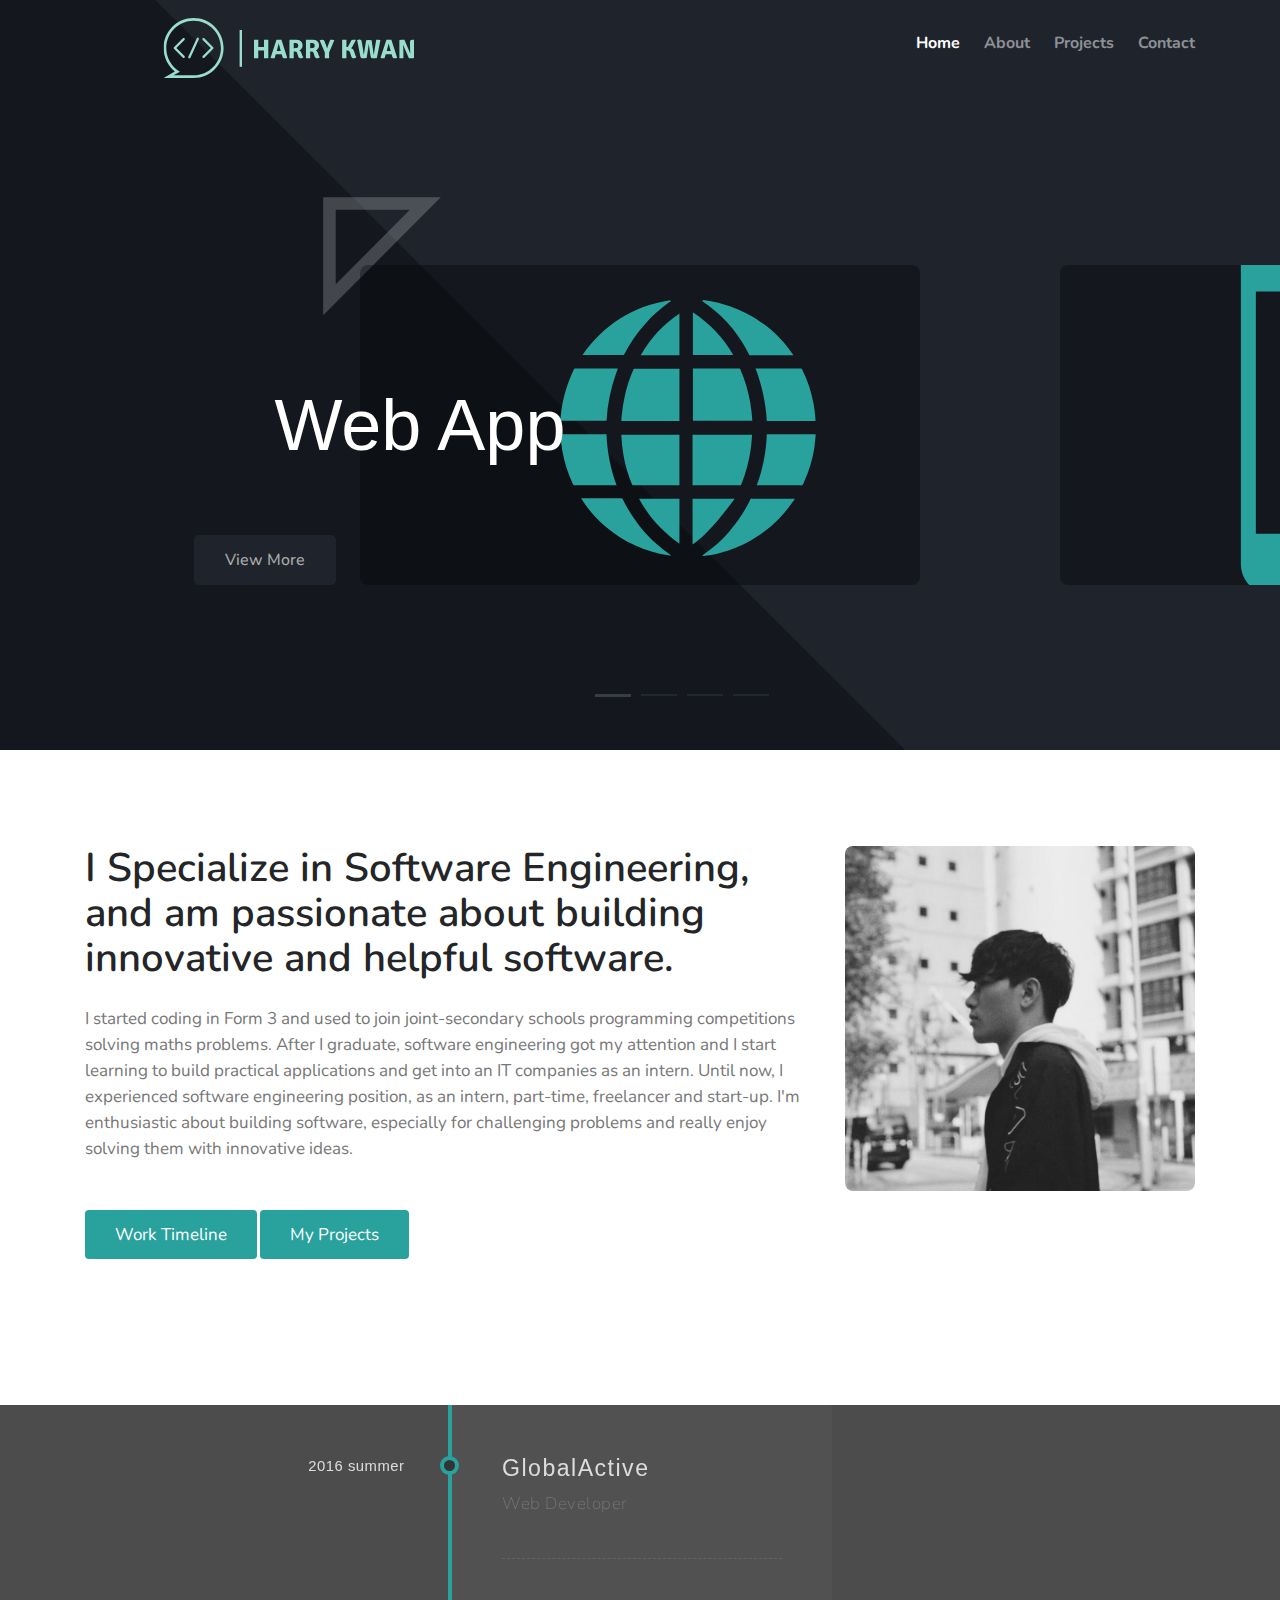
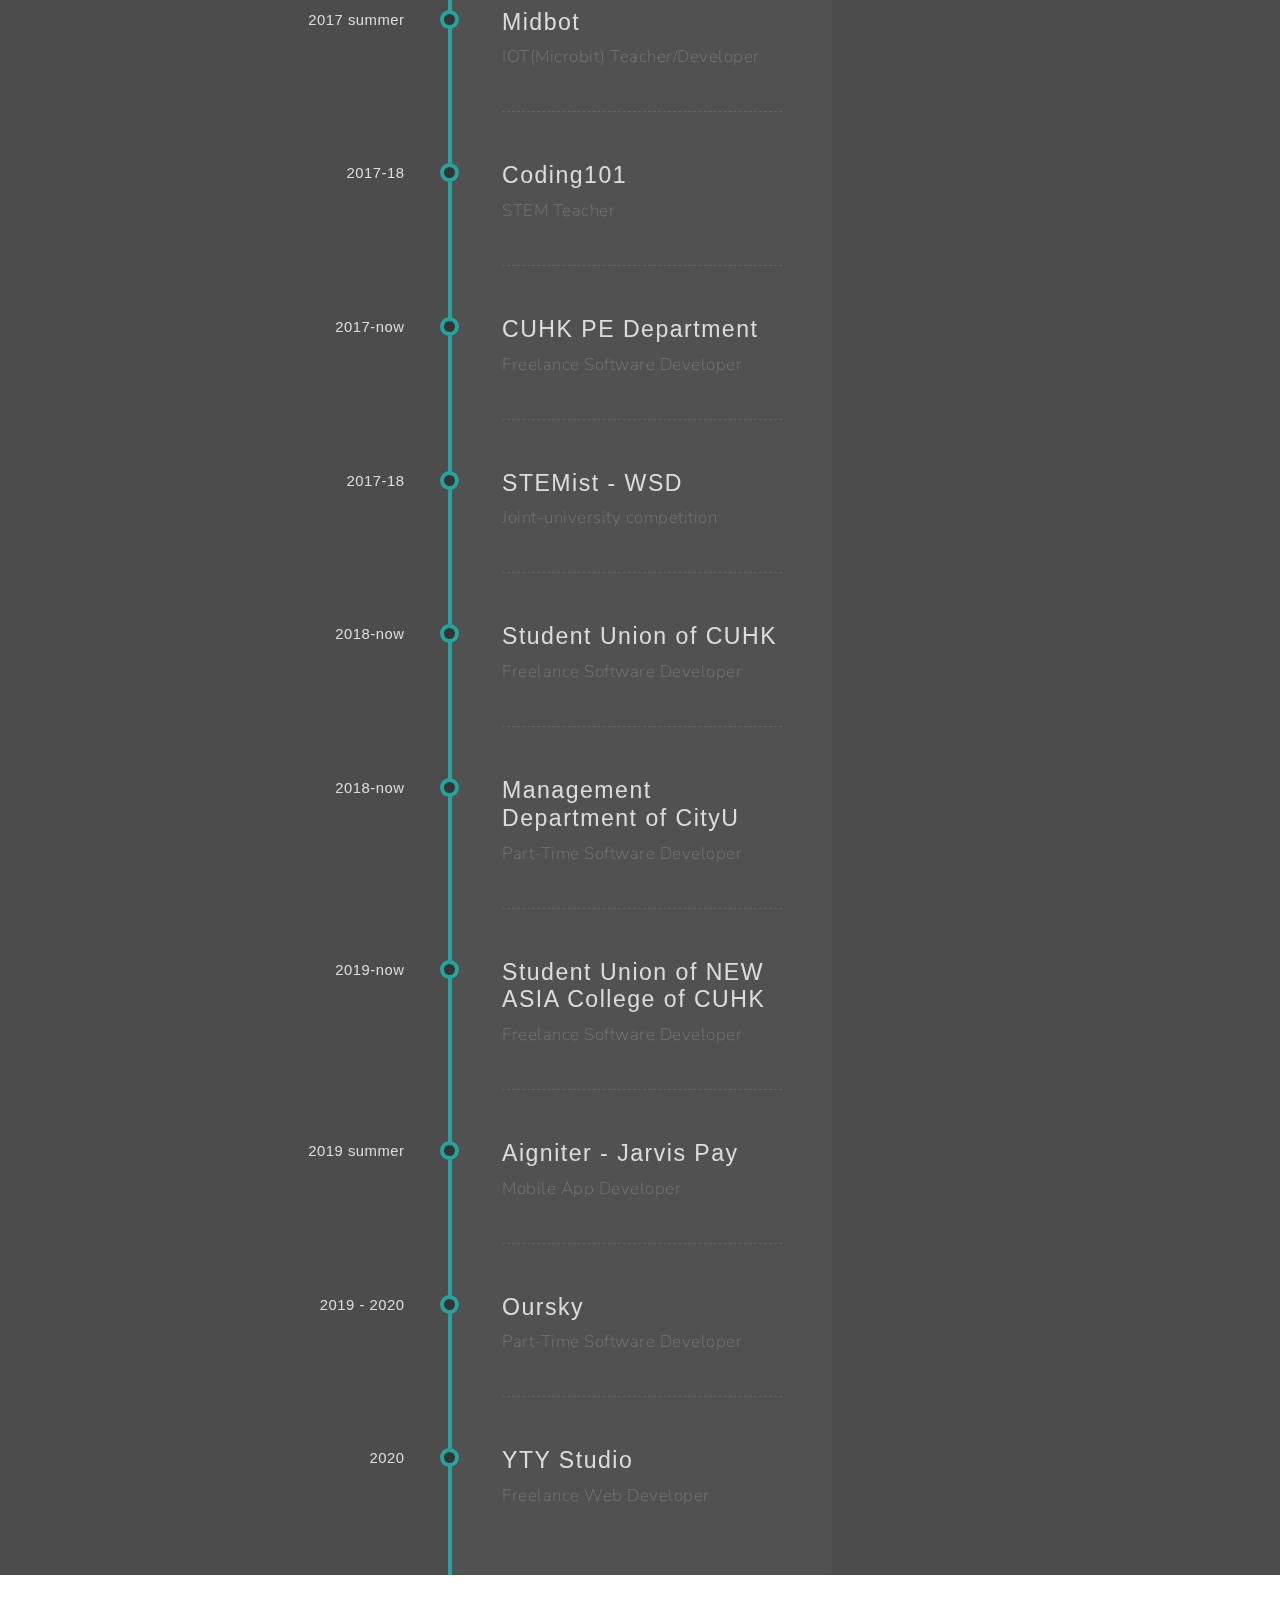
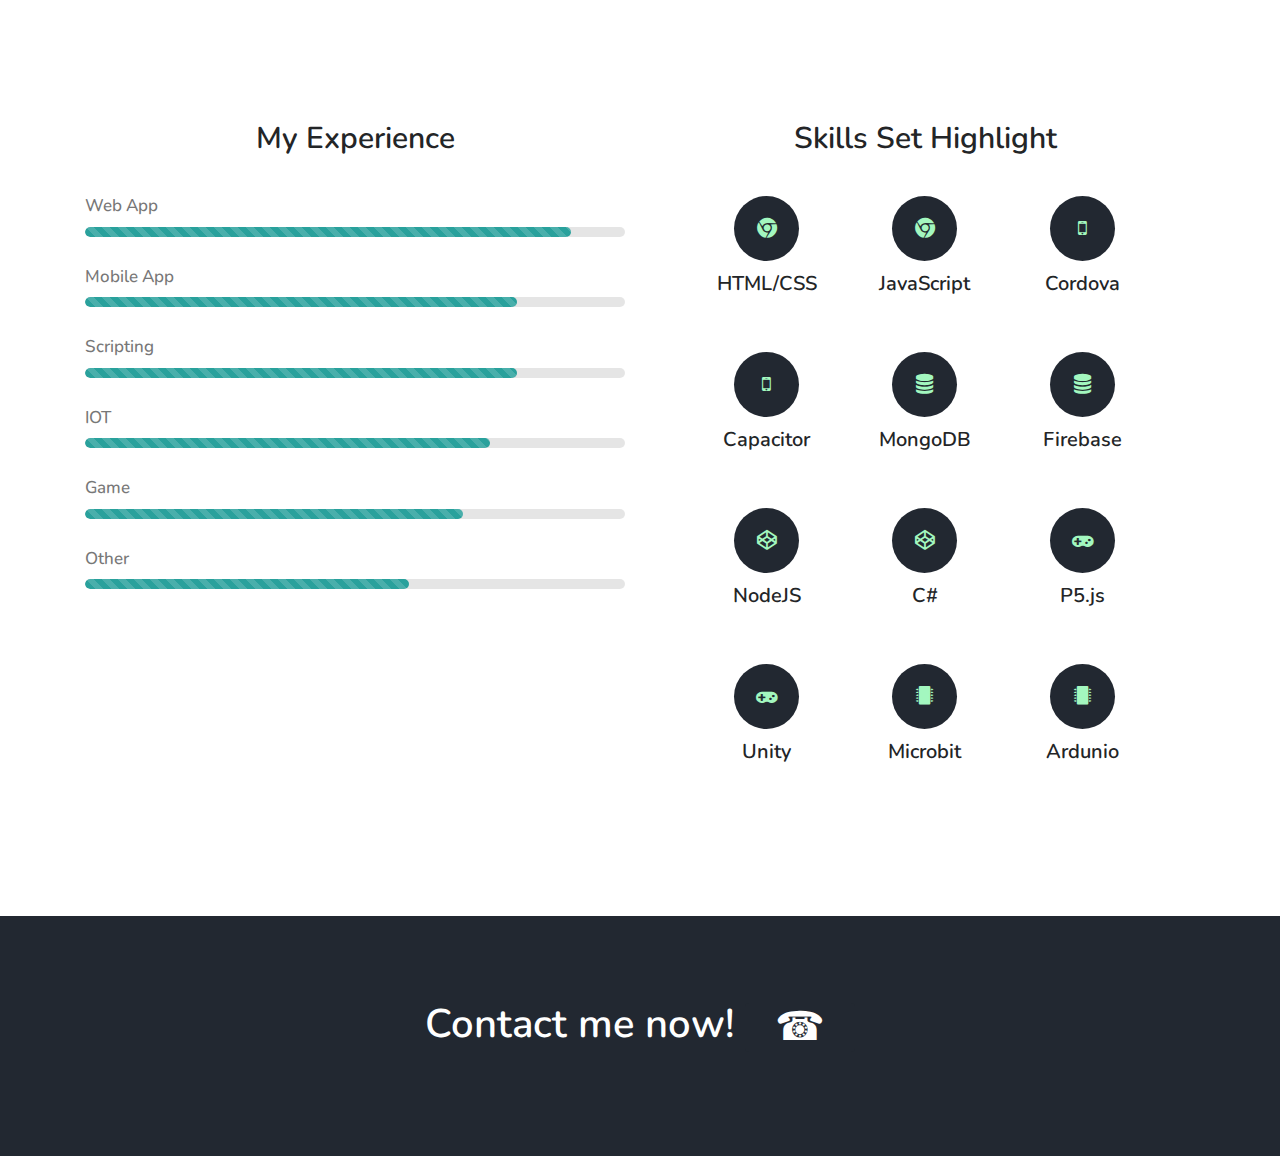
==== commit a74aa2b8: "Add files via upload" ====
--- a/index.html
+++ b/index.html
@@ -262,7 +262,7 @@
       font-weight: 100;
       font-size: 0.9em;
       min-width: 120px;
-      font-family: 'Dosis', sans-serif;
+      font-family: 'Saira', sans-serif;
 
     }
 
@@ -302,7 +302,7 @@
   <div class="w3l-header" id="home">
     <div class="container">
       <nav class="navbar navbar-expand-lg navbar-dark pl-0 pr-0">
-        <a class="navbar-brand m-0 text-primary" href="index.html" style="font-family: 'Dosis', sans-serif;">
+        <a class="navbar-brand m-0 text-primary" href="index.html" style="font-family: 'Saira', sans-serif;">
           <div style="margin-top: 10px;">
             <svg height="75" width="331" class="mysvglogo" style="">
               <defs id="SvgjsDefs1001"></defs>
@@ -339,7 +339,7 @@
                   class="sr-only">(current)</span></a>
             </li>
             <li class="nav-item mr-lg-4">
-              <a class="nav-link pl-0 pr-0 font-weight-bold" href="#about">About</a>
+              <a class="nav-link pl-0 pr-0 font-weight-bold" onclick="closebar()" href="index.html#about">About</a>
             </li>
             <li class="nav-item mr-lg-4">
               <a class="nav-link pl-0 pr-0 font-weight-bold" href="services.html">Projects</a>
@@ -825,7 +825,7 @@
         cssClass: 'ms--titles',
         range: [0, 3],
         rangeContent: function (i) {
-          return '<h3 style=\"font-family: Dosis, sans-serif;\">' + titles[i] + '</h3>';
+          return '<h3 style=\"font-weight: 400; font-family: Saira, sans-serif;\">' + titles[i] + '</h3>';
         },
         vertical: true,
         reverse: true,
@@ -917,6 +917,11 @@
         $('body').toggleClass('noscroll');
       })
     });
+
+    function closebar() {
+      if (document.body.classList.contains('noscroll'))
+        document.getElementsByClassName('navbar-toggler')[0].click()
+    }
   </script>
   <!-- disable body scroll which navbar is in active -->
 
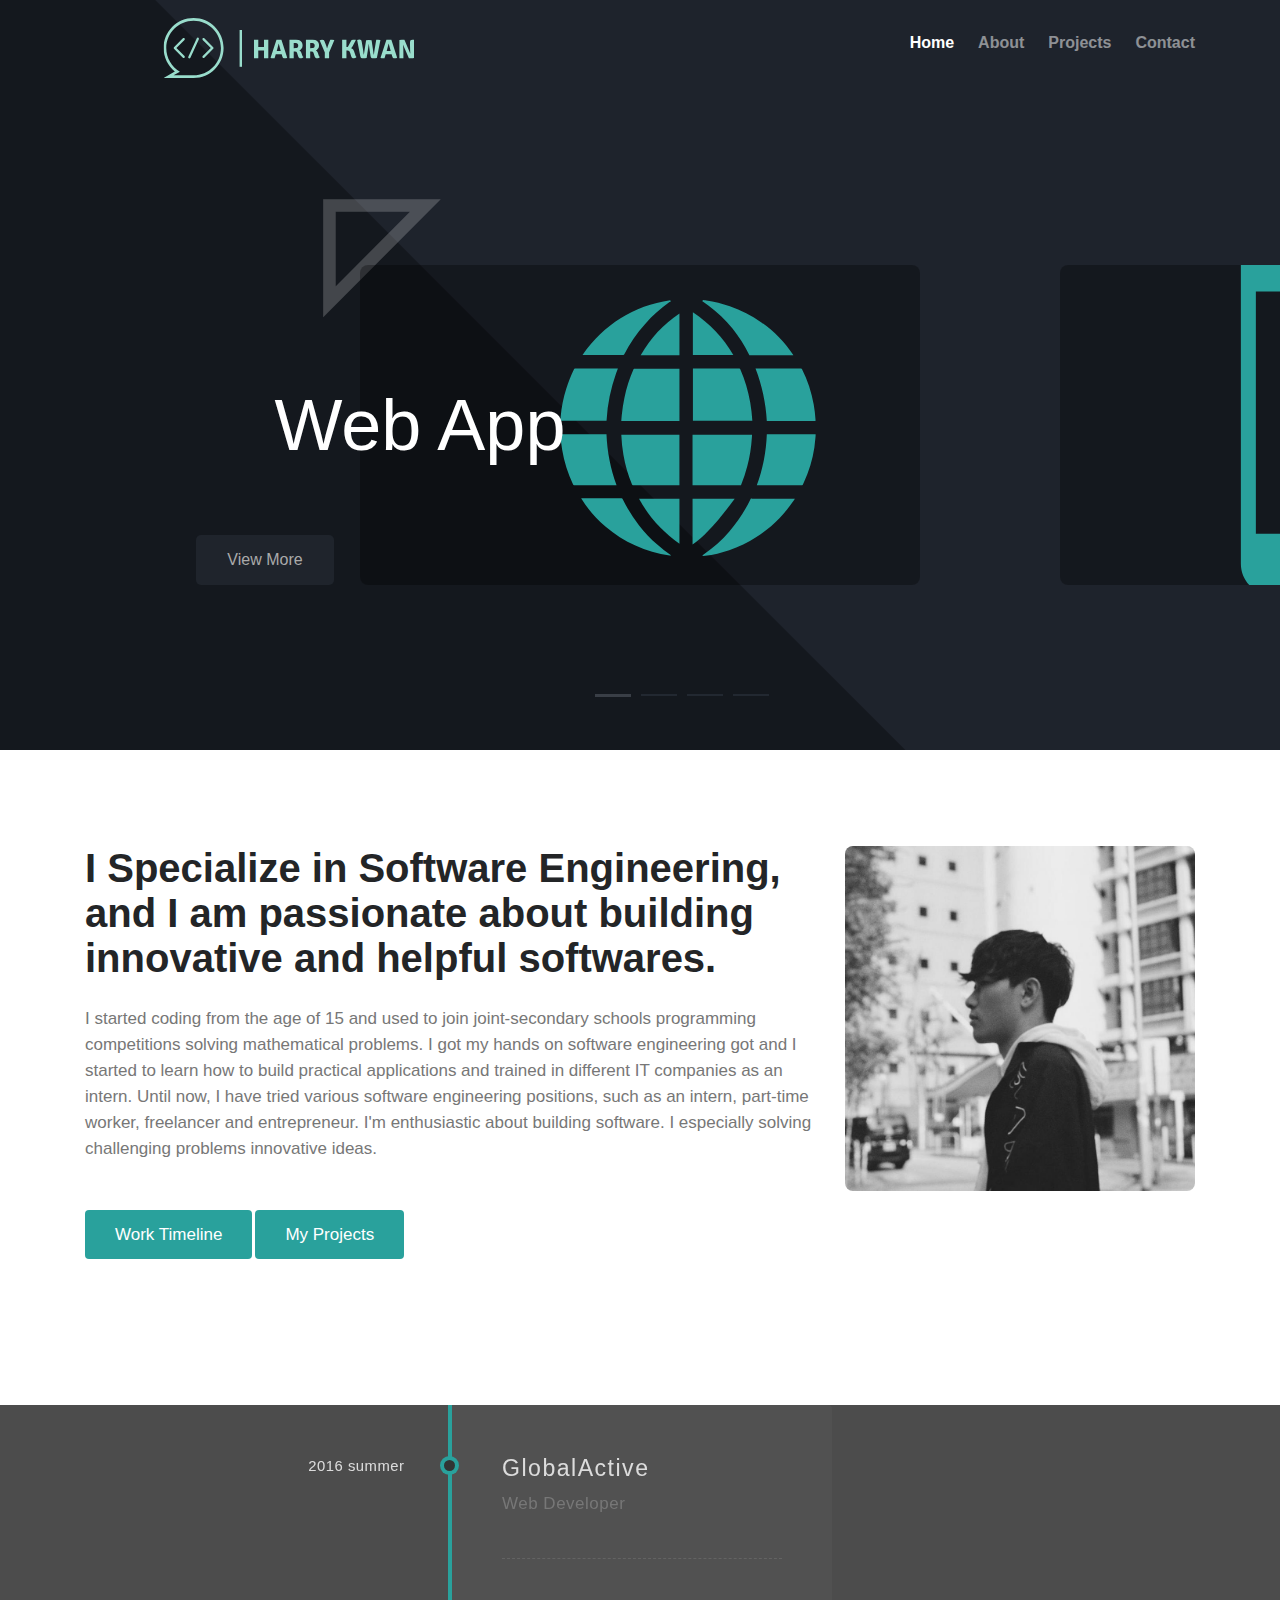
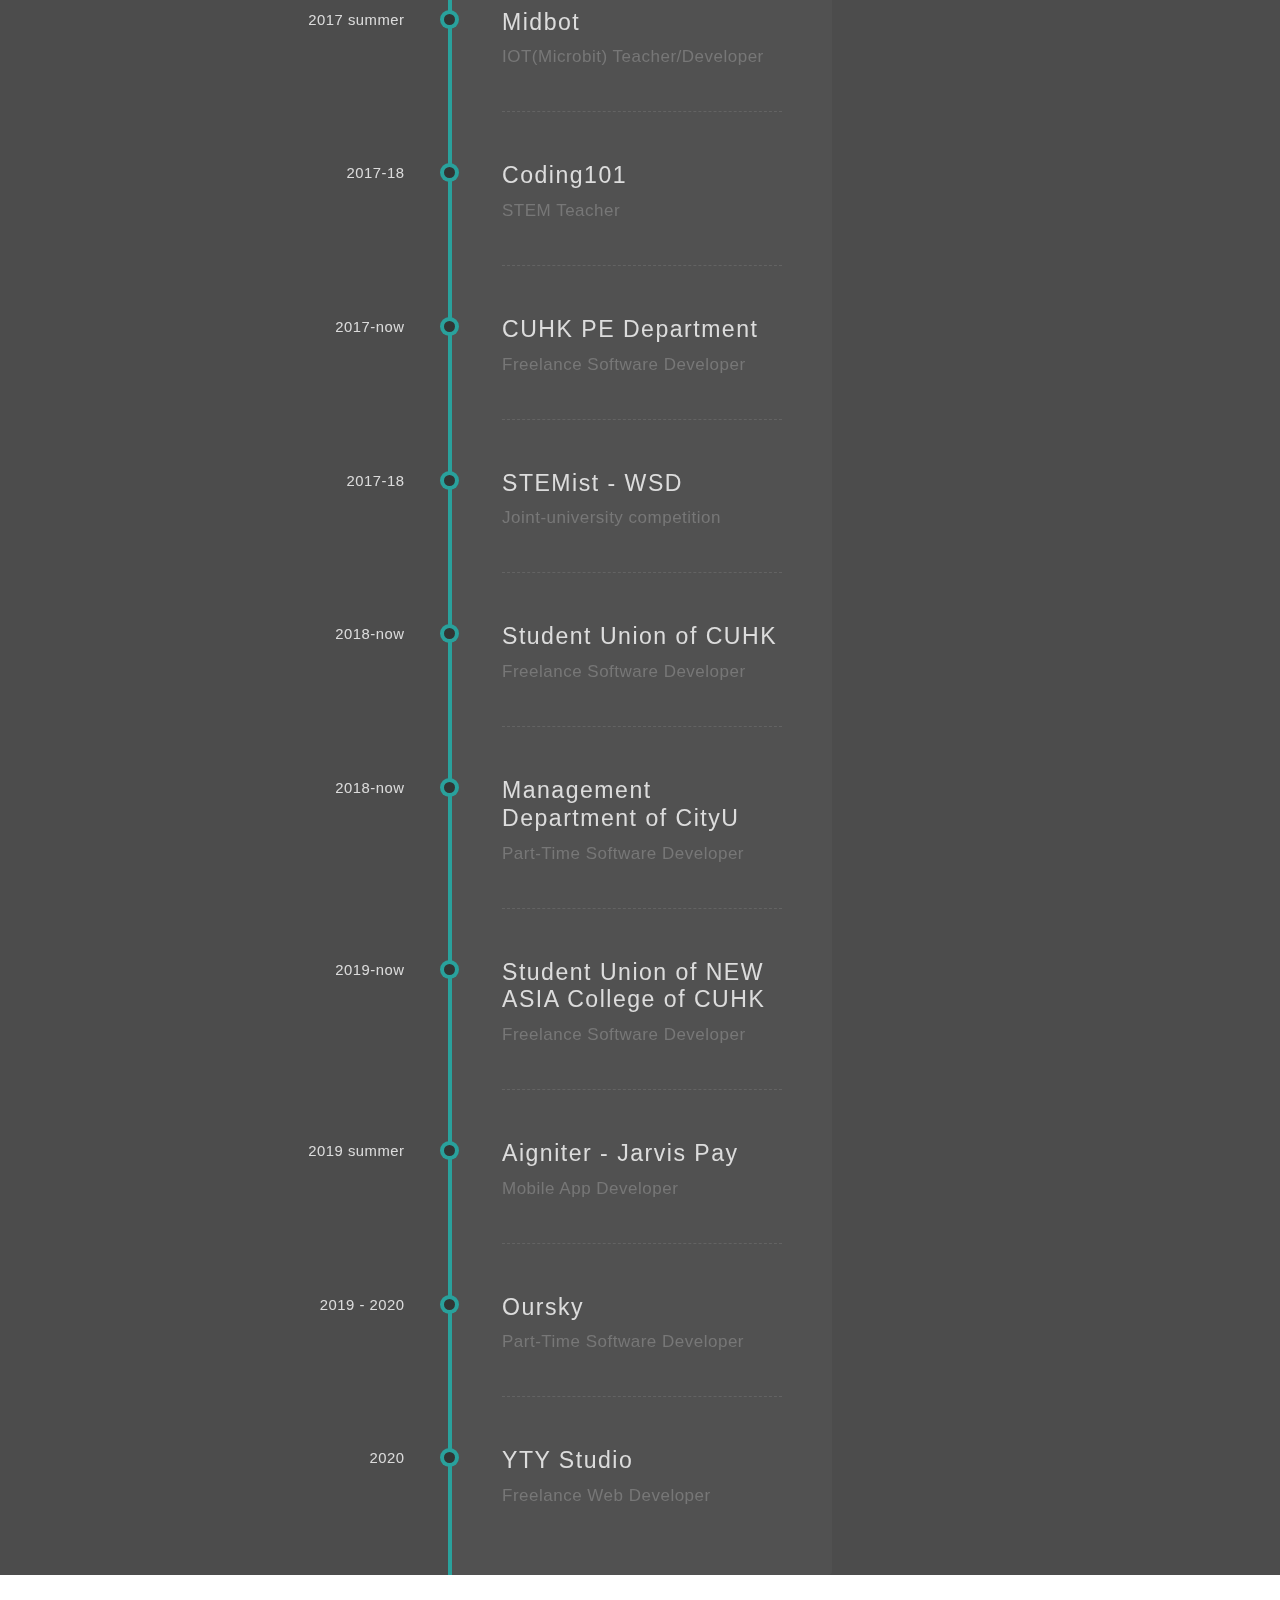
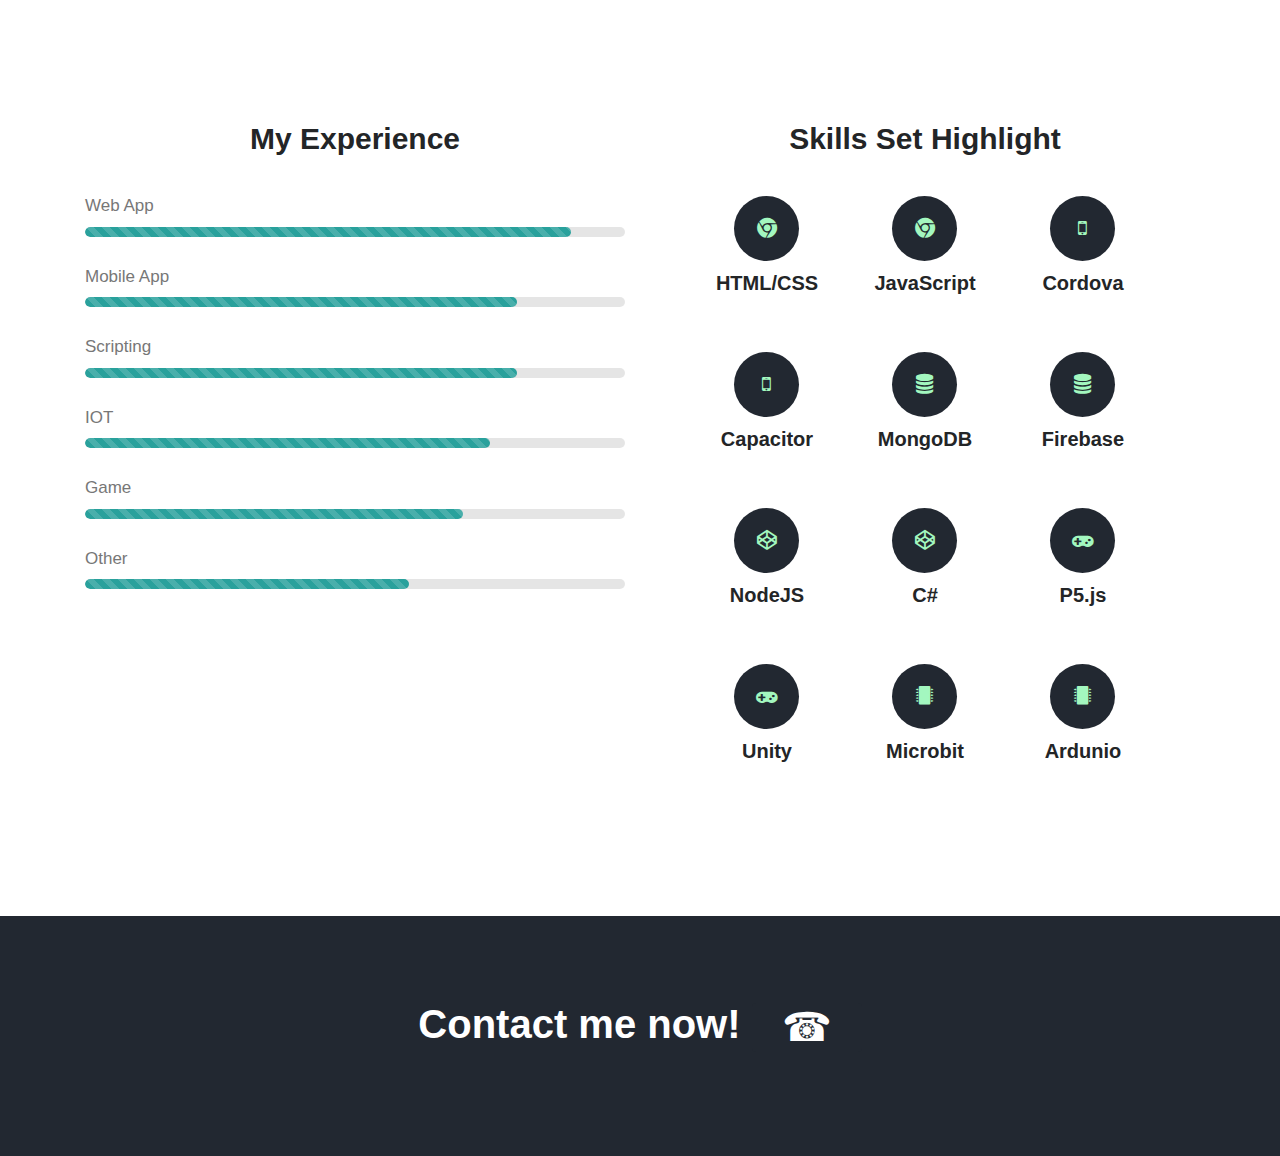
==== commit d0e5c288: "Add files via upload" ====
--- a/index.html
+++ b/index.html
@@ -384,14 +384,16 @@
       <div class="container">
         <div class="row">
           <div class="col-lg-8 content-left">
-            <h3>I Specialize in Software Engineering, and am passionate
-              about building innovative and helpful software.</h3>
-            <p class="mb-0">I started coding in Form 3 and used to join joint-secondary schools programming
-              competitions solving maths problems. After I graduate, software engineering got my attention and I start
-              learning to build practical applications and get into an IT companies as an intern. Until now, I
-              experienced software engineering position, as an intern, part-time, freelancer and start-up. I'm
+            <h3>I Specialize in Software Engineering, and I am passionate
+              about building innovative and helpful softwares.</h3>
+            <p class="mb-0">I started coding from the age of 15 and used to join joint-secondary schools programming
+              competitions solving mathematical problems. I got my hands on software engineering got and I
+              started to
+              learn how to build practical applications and trained in different IT companies as an intern. Until now, I
+              have tried various software engineering positions, such as an intern, part-time worker, freelancer and
+              entrepreneur. I'm
               enthusiastic about building
-              software, especially for challenging problems and really enjoy solving them with innovative ideas.</p>
+              software. I especially solving challenging problems innovative ideas.</p>
             <!-- <a href="#timeline" class="primary-btn-style btn-primary btn mt-lg-5 mt-4">My Timeline</a> -->
             <a href="#timeline" class="primary-btn-style btn-primary btn mt-lg-5 mt-4">Work Timeline</a>
             <a href="#timeline" class="primary-btn-style btn-primary btn mt-lg-5 mt-4">My Projects</a>
@@ -677,6 +679,7 @@
 
       <h3>Contact me now! <a href="contact.html" style="font-size: 40px;"
           class="secondary-btn-style btn-secondary btn">☎</a></h3>
+
       <!-- <div class=" btn-secondary btn"
         style="border: 2px solid #99ddcc; padding: 100px; margin-left: auto; margin-right: auto; width: 50%;  text-align: center;">
         <svg style="transform: translate(0,0) scale(.7); " viewBox="0 0 331 75" preserveAspectRatio="xMidYMid meet"
--- a/assets/css/style-starter.css
+++ b/assets/css/style-starter.css
@@ -14043,6 +14043,7 @@
 a,
 li {
   font-family: 'Nunito', sans-serif;
+  font-family: 'Saira', sans-serif;
 }
 
 p {
@@ -14055,6 +14056,7 @@
 textarea,
 button {
   font-family: 'Nunito', sans-serif !important;
+  font-family: 'Saira', sans-serif;
 }
 
 img {
@@ -14329,7 +14331,7 @@
 .ms--titles {
   position: relative;
   overflow: hidden;
-  font-family: 'Dosis', sans-serif;
+  font-family: 'Saira', sans-serif;
 }
 
 .ms--titles.ms-container--vertical {
@@ -14455,6 +14457,7 @@
   cursor: pointer;
   border-radius: 5px;
   font-family: 'Nunito', sans-serif;
+  font-family: 'Saira', sans-serif;
 }
 
 .ms--links .ms-slide__link:hover {
@@ -14613,6 +14616,7 @@
   background-color: #222831;
   overflow: hidden;
   font-family: 'Nunito', sans-serif;
+  font-family: 'Saira', sans-serif;
 }
 
 a {
@@ -15845,6 +15849,7 @@
   line-height: 28px;
   font-weight: 600;
   color: #fff;
+  font-family: 'Saira', sans-serif;
 }
 
 .bott-img .description {
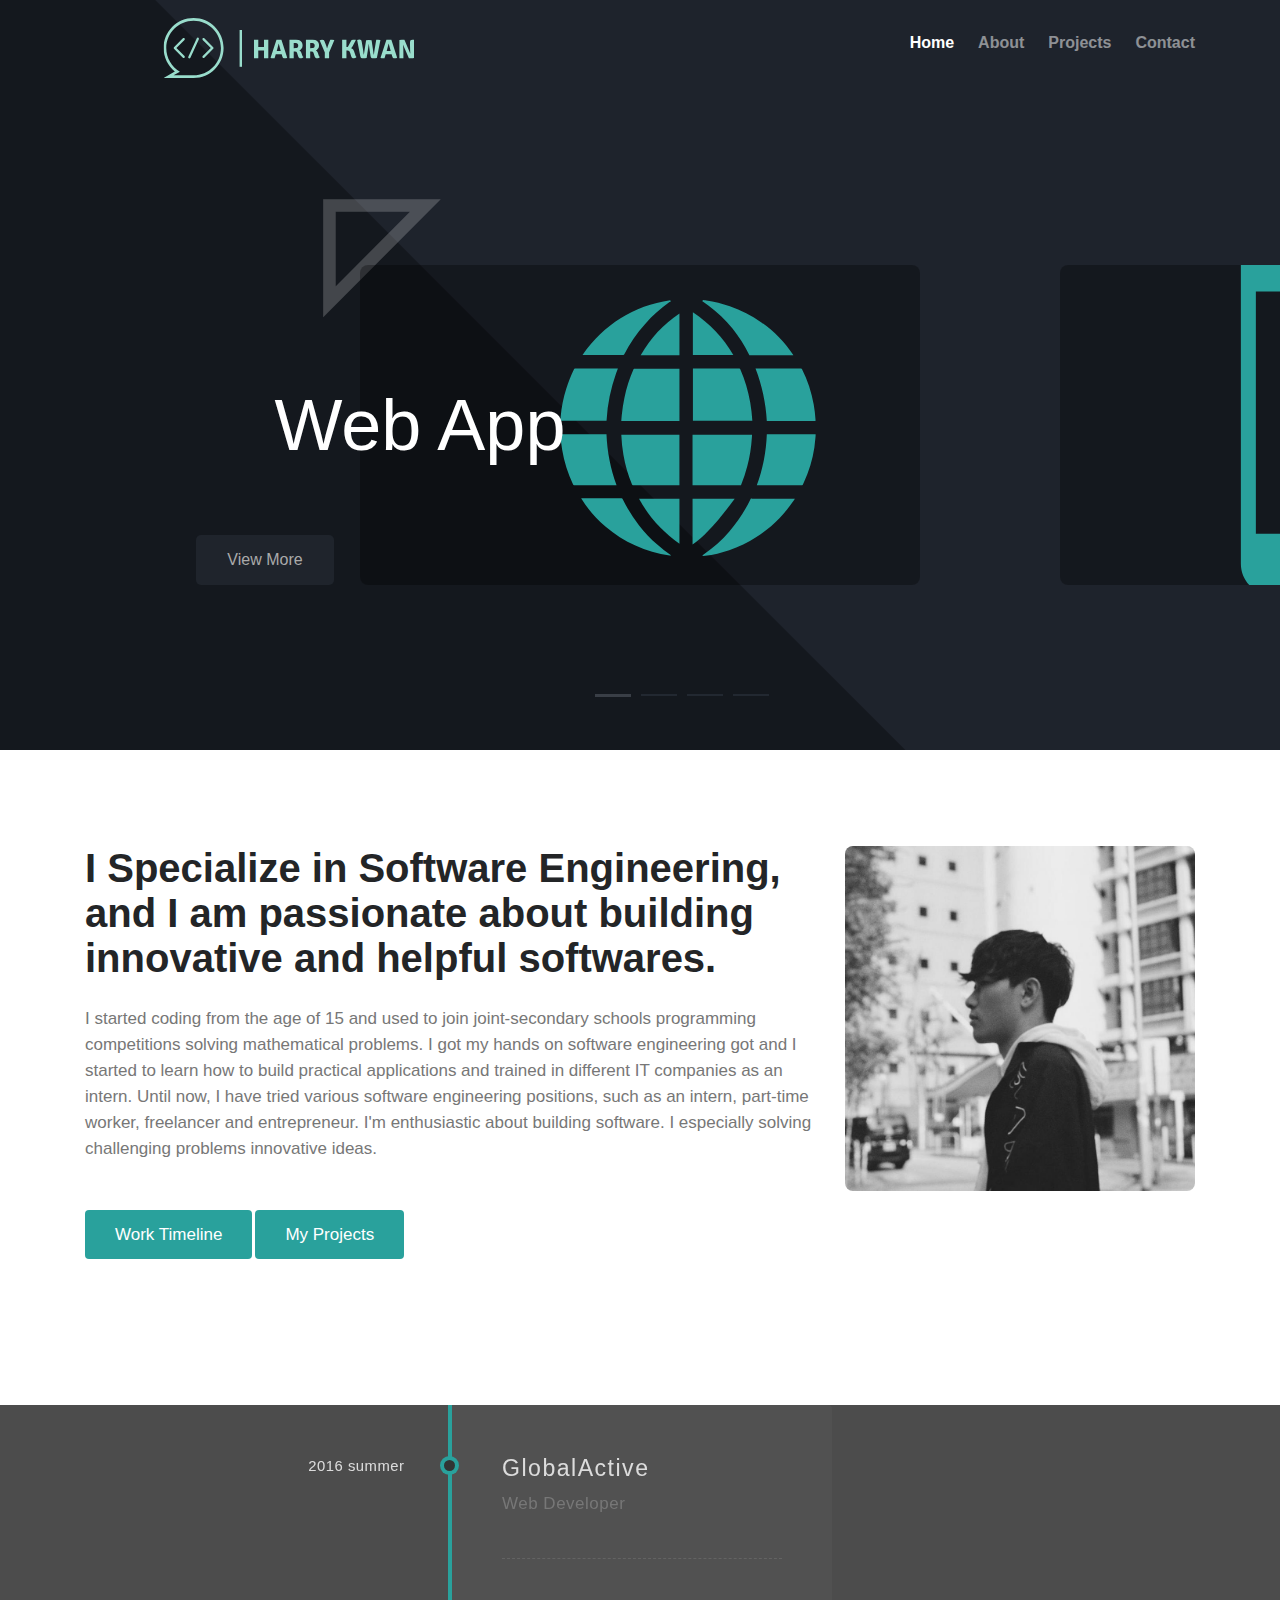
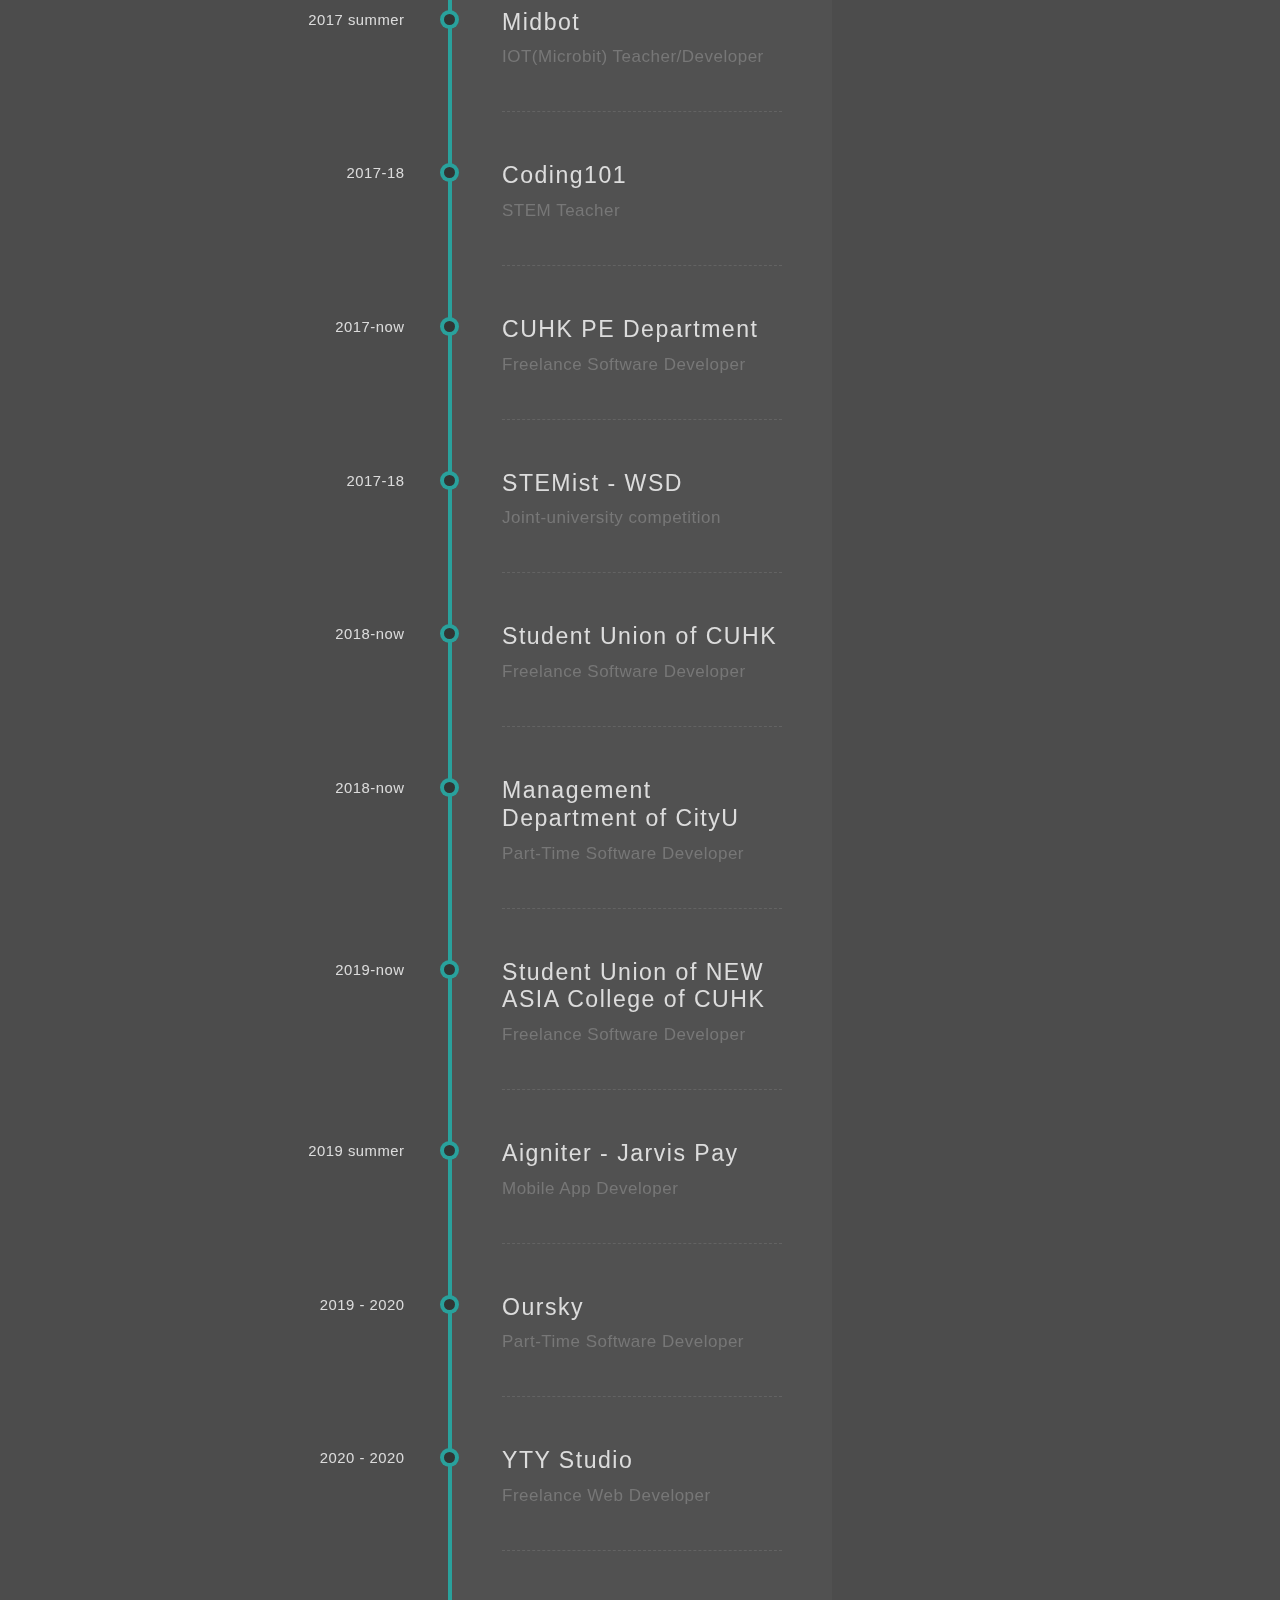
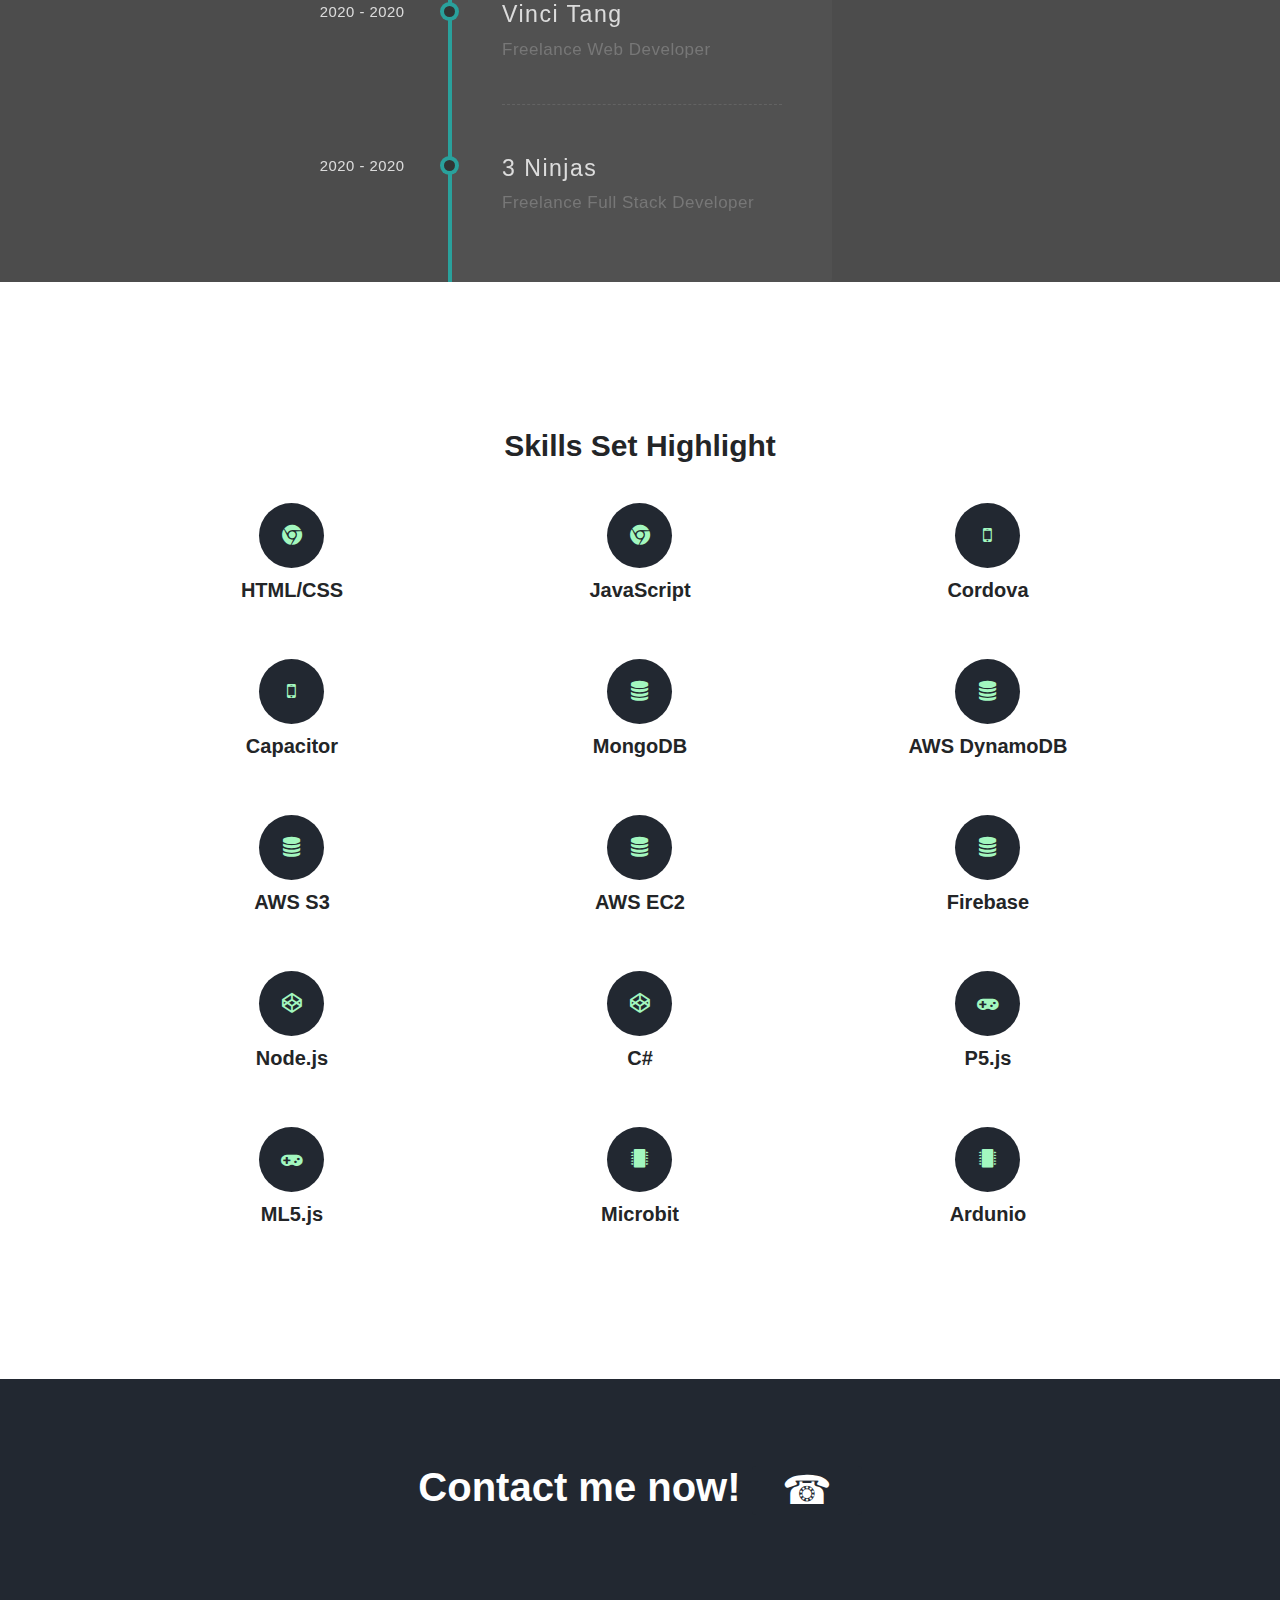
==== commit 0406e964: "update" ====
--- a/index.html
+++ b/index.html
@@ -396,7 +396,7 @@
               software. I especially solving challenging problems innovative ideas.</p>
             <!-- <a href="#timeline" class="primary-btn-style btn-primary btn mt-lg-5 mt-4">My Timeline</a> -->
             <a href="#timeline" class="primary-btn-style btn-primary btn mt-lg-5 mt-4">Work Timeline</a>
-            <a href="#timeline" class="primary-btn-style btn-primary btn mt-lg-5 mt-4">My Projects</a>
+            <a href="services.html" class="primary-btn-style btn-primary btn mt-lg-5 mt-4">My Projects</a>
           </div>
           <div class="col-lg-4 content-photo mt-lg-0 mt-sm-5 mb-md-0 mb-4">
             <a href="#img"><img style="filter: grayscale(100%);" src="profile3.jpeg" class="img-fluid"
@@ -556,9 +556,17 @@
             <h3>Oursky</h3>
             <p>Part-Time Software Developer</p>
           </li>
-          <li class="event" data-date="2020">
+          <li class="event" data-date="2020 - 2020">
             <h3>YTY Studio</h3>
             <p>Freelance Web Developer</p>
+          </li>
+          <li class="event" data-date="2020 - 2020">
+            <h3>Vinci Tang</h3>
+            <p>Freelance Web Developer</p>
+          </li>
+          <li class="event" data-date="2020 - 2020">
+            <h3>3 Ninjas</h3>
+            <p>Freelance Full Stack Developer</p>
           </li>
         </ul>
       </div>
@@ -574,7 +582,7 @@
       <div class="container py-lg-5 py-md-3">
         <div class="modal-spa">
           <div class="row skills">
-            <div class="col-lg-6 bar-grids bargrids-left">
+            <div class="col-lg-6 bar-grids bargrids-left" hidden>
               <h4> My Experience </h4>
               <h6>Web App <span> </span></h6>
               <div class="progress">
@@ -607,7 +615,7 @@
                 </div>
               </div>
             </div>
-            <div class="col-lg-6 bar-grids w3-bar-grids mt-lg-0 mt-5">
+            <div class="col-lg-12 bar-grids w3-bar-grids mt-lg-0 mt-5">
               <h4> Skills Set Highlight</h4>
               <div class="row pl-lg-5 pr-lg-5">
                 <div class="col-4 hobbies-grid1 grid1">
@@ -629,6 +637,18 @@
                 <div class="col-4 hobbies-grid1 grid2">
                   <span class="fa fa-database bg-secondary"></span>
                   <h5>MongoDB</h5>
+                </div>
+                <div class="col-4 hobbies-grid1 grid2">
+                  <span class="fa fa-database bg-secondary"></span>
+                  <h5>AWS DynamoDB</h5>
+                </div>
+                <div class="col-4 hobbies-grid1 grid2">
+                  <span class="fa fa-database bg-secondary"></span>
+                  <h5>AWS S3</h5>
+                </div>
+                <div class="col-4 hobbies-grid1 grid2">
+                  <span class="fa fa-database bg-secondary"></span>
+                  <h5>AWS EC2</h5>
                 </div>
                 <div class="col-4 hobbies-grid1 grid2">
                   <span class="fa fa-database bg-secondary"></span>
@@ -640,7 +660,7 @@
                 </div> -->
                 <div class="col-4 hobbies-grid1 grid3">
                   <span class="fa fa-codepen bg-secondary"></span>
-                  <h5>NodeJS</h5>
+                  <h5>Node.js</h5>
                 </div>
                 <div class="col-4 hobbies-grid1 grid3">
                   <span class="fa fa-codepen bg-secondary"></span>
@@ -652,7 +672,7 @@
                 </div>
                 <div class="col-4 hobbies-grid1 grid2">
                   <span class="fa fa-gamepad bg-secondary"></span>
-                  <h5>Unity</h5>
+                  <h5>ML5.js</h5>
                 </div>
                 <div class="col-4 hobbies-grid1 grid2">
                   <span class="fa fa-microchip bg-secondary"></span>
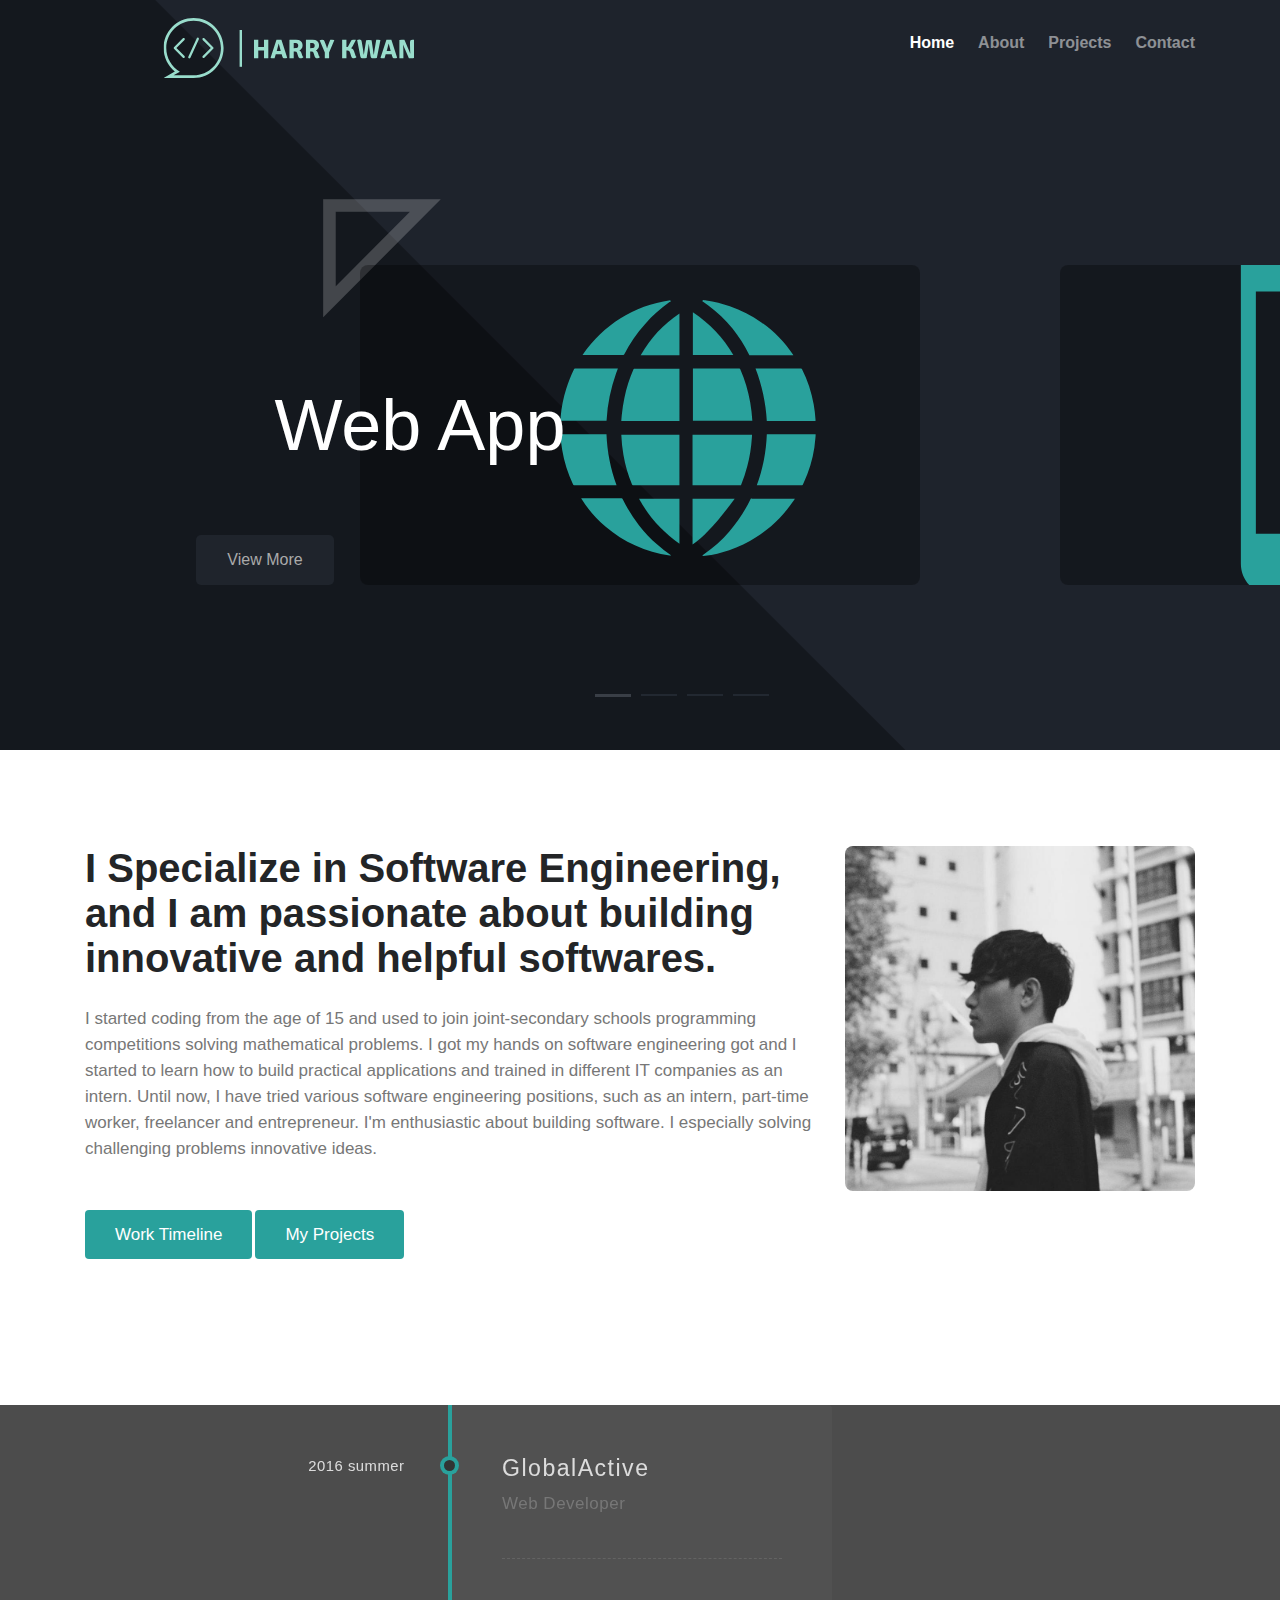
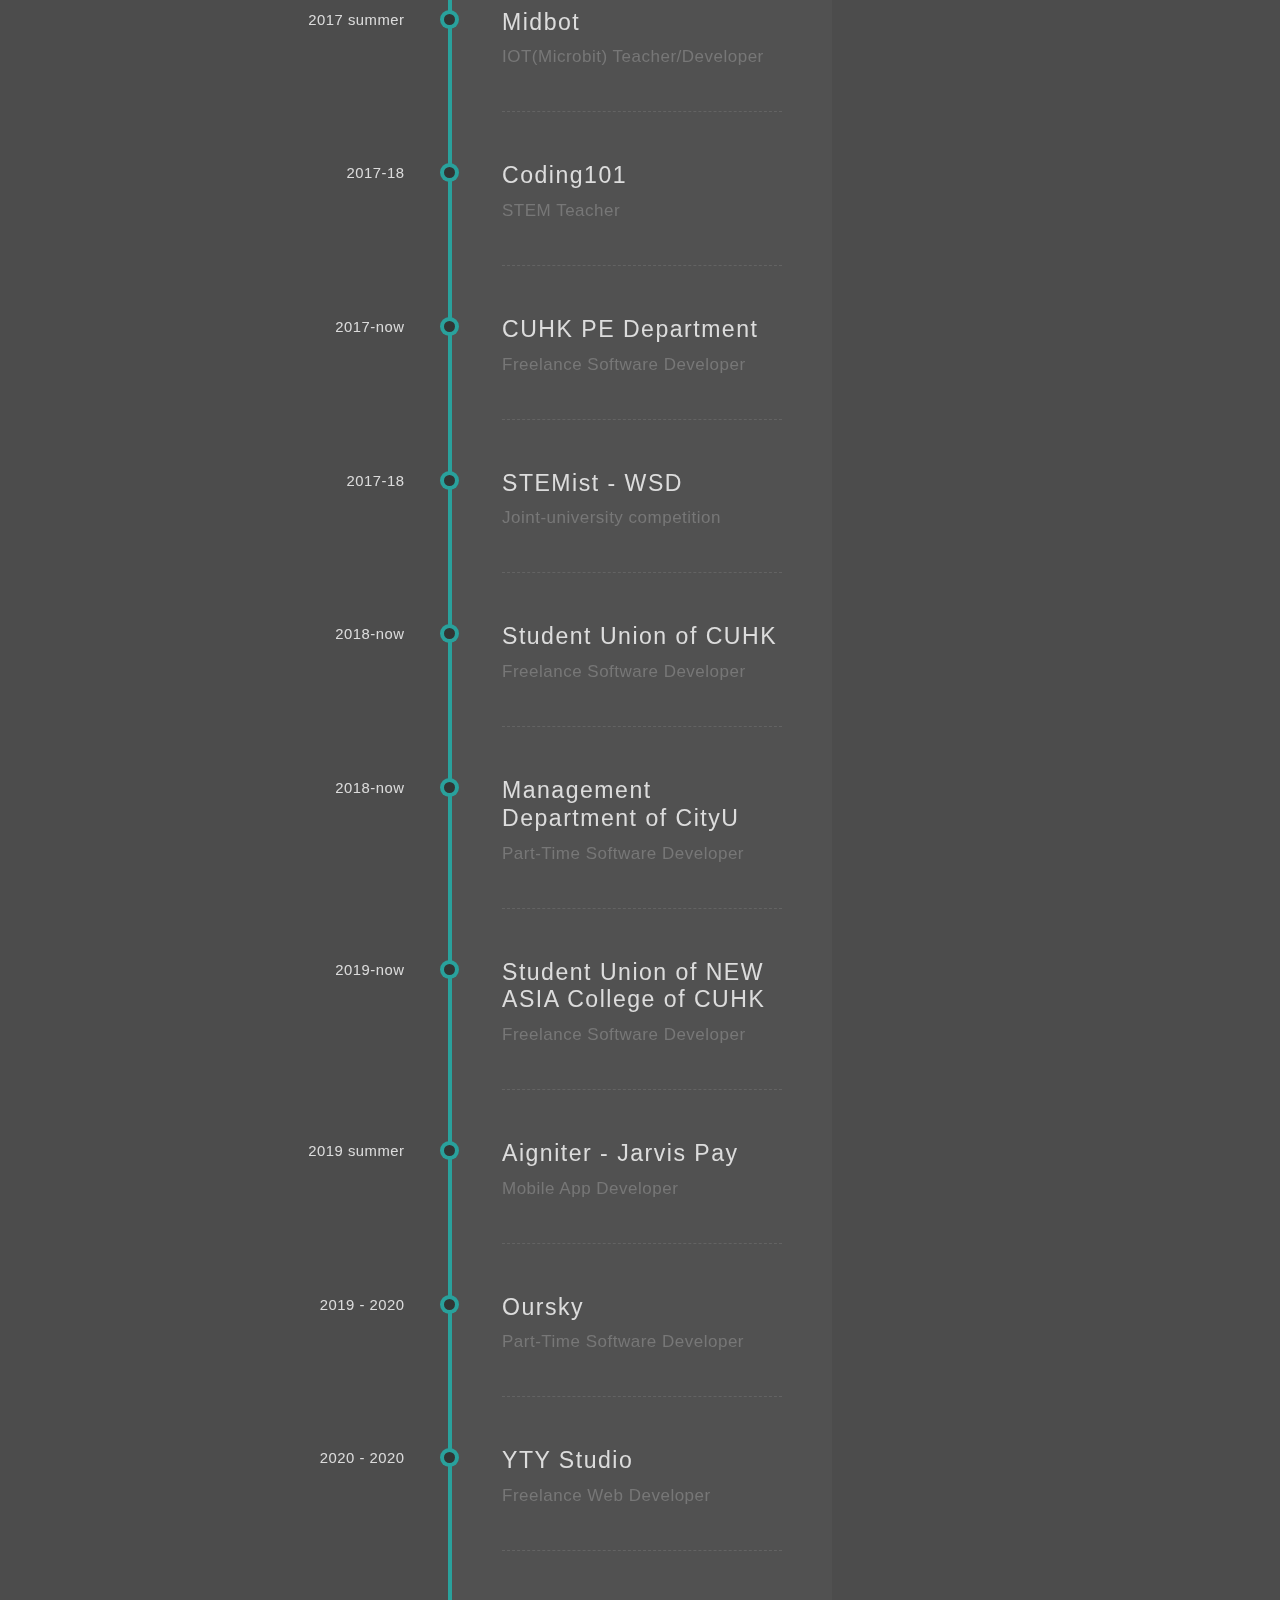
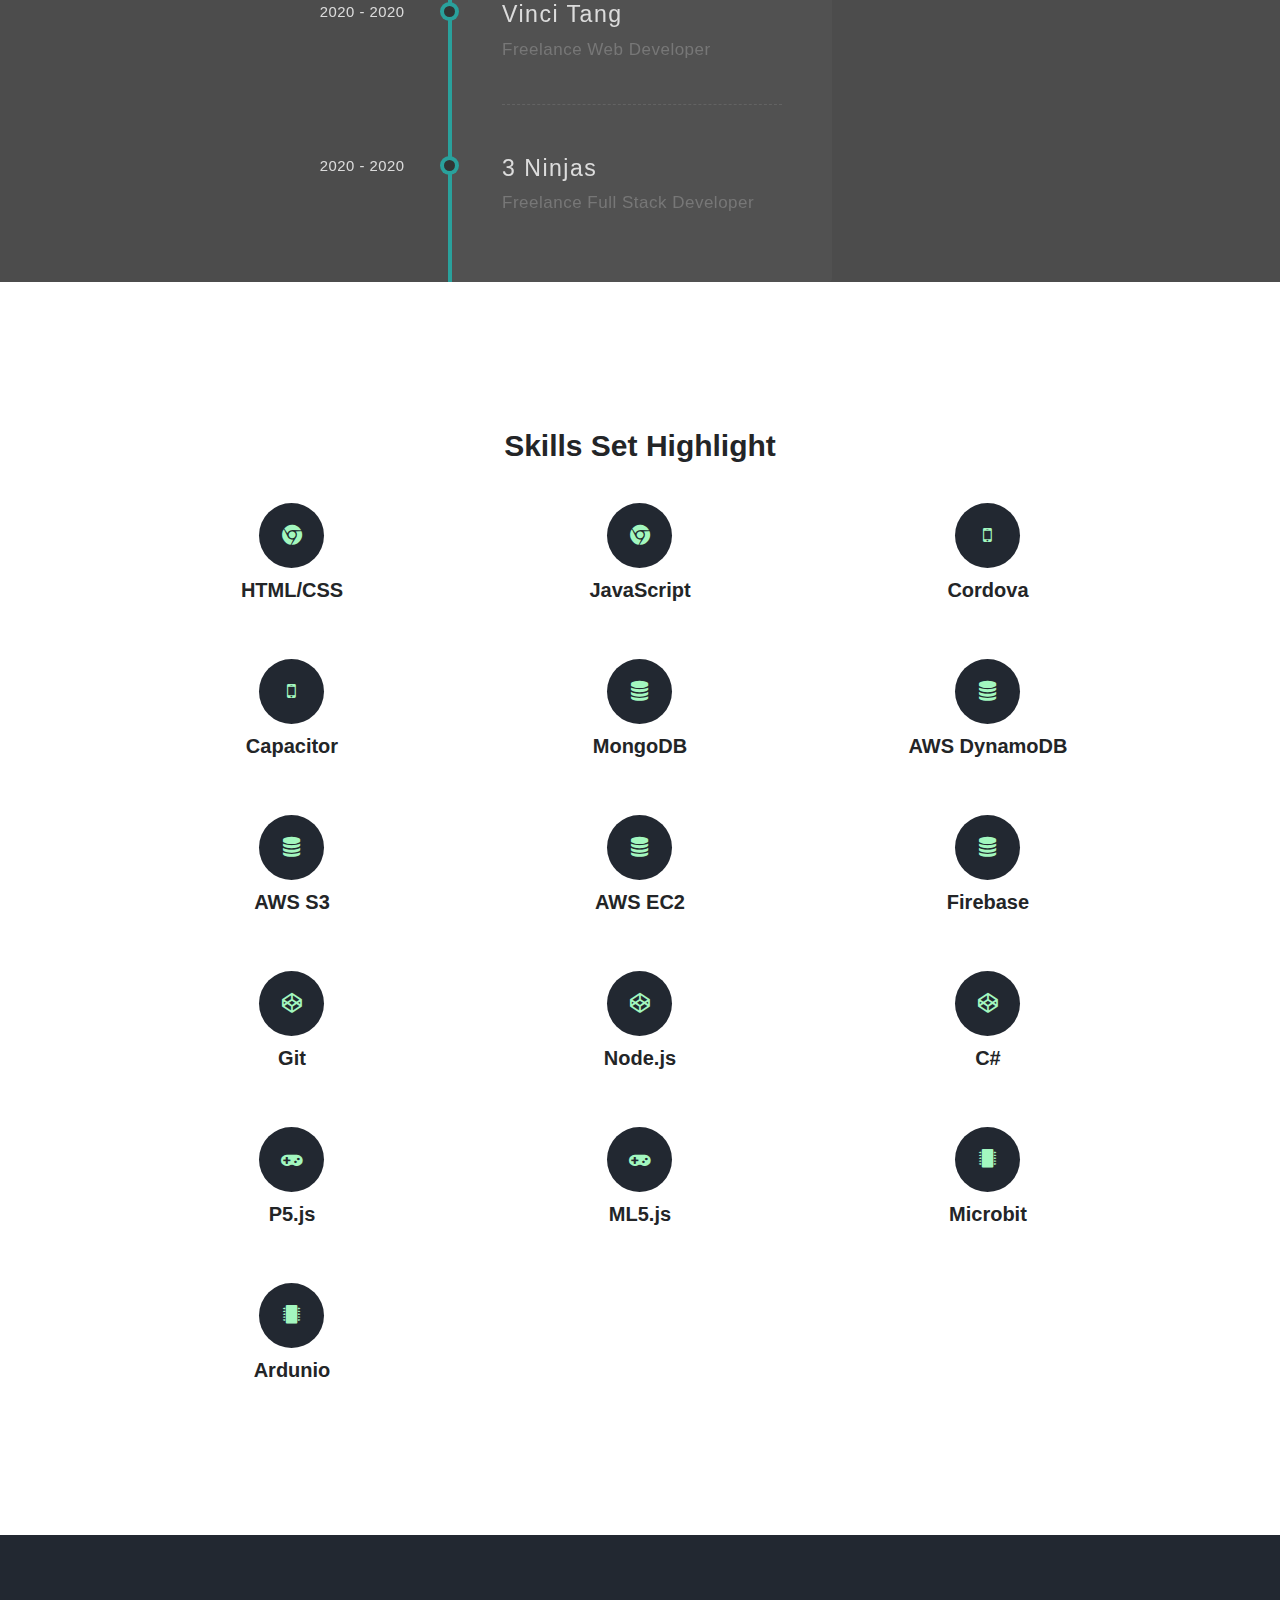
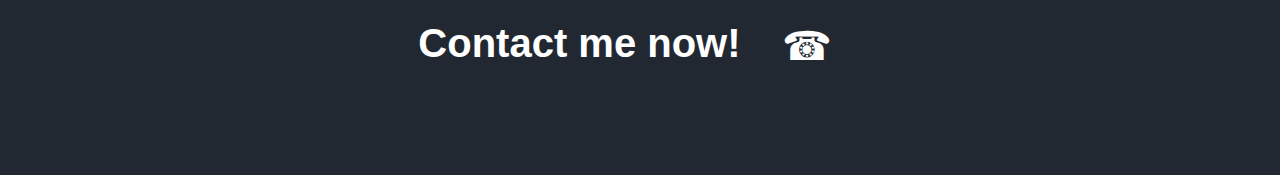
==== commit 137044c0: "git" ====
--- a/index.html
+++ b/index.html
@@ -660,6 +660,10 @@
                 </div> -->
                 <div class="col-4 hobbies-grid1 grid3">
                   <span class="fa fa-codepen bg-secondary"></span>
+                  <h5>Git</h5>
+                </div>
+                <div class="col-4 hobbies-grid1 grid3">
+                  <span class="fa fa-codepen bg-secondary"></span>
                   <h5>Node.js</h5>
                 </div>
                 <div class="col-4 hobbies-grid1 grid3">
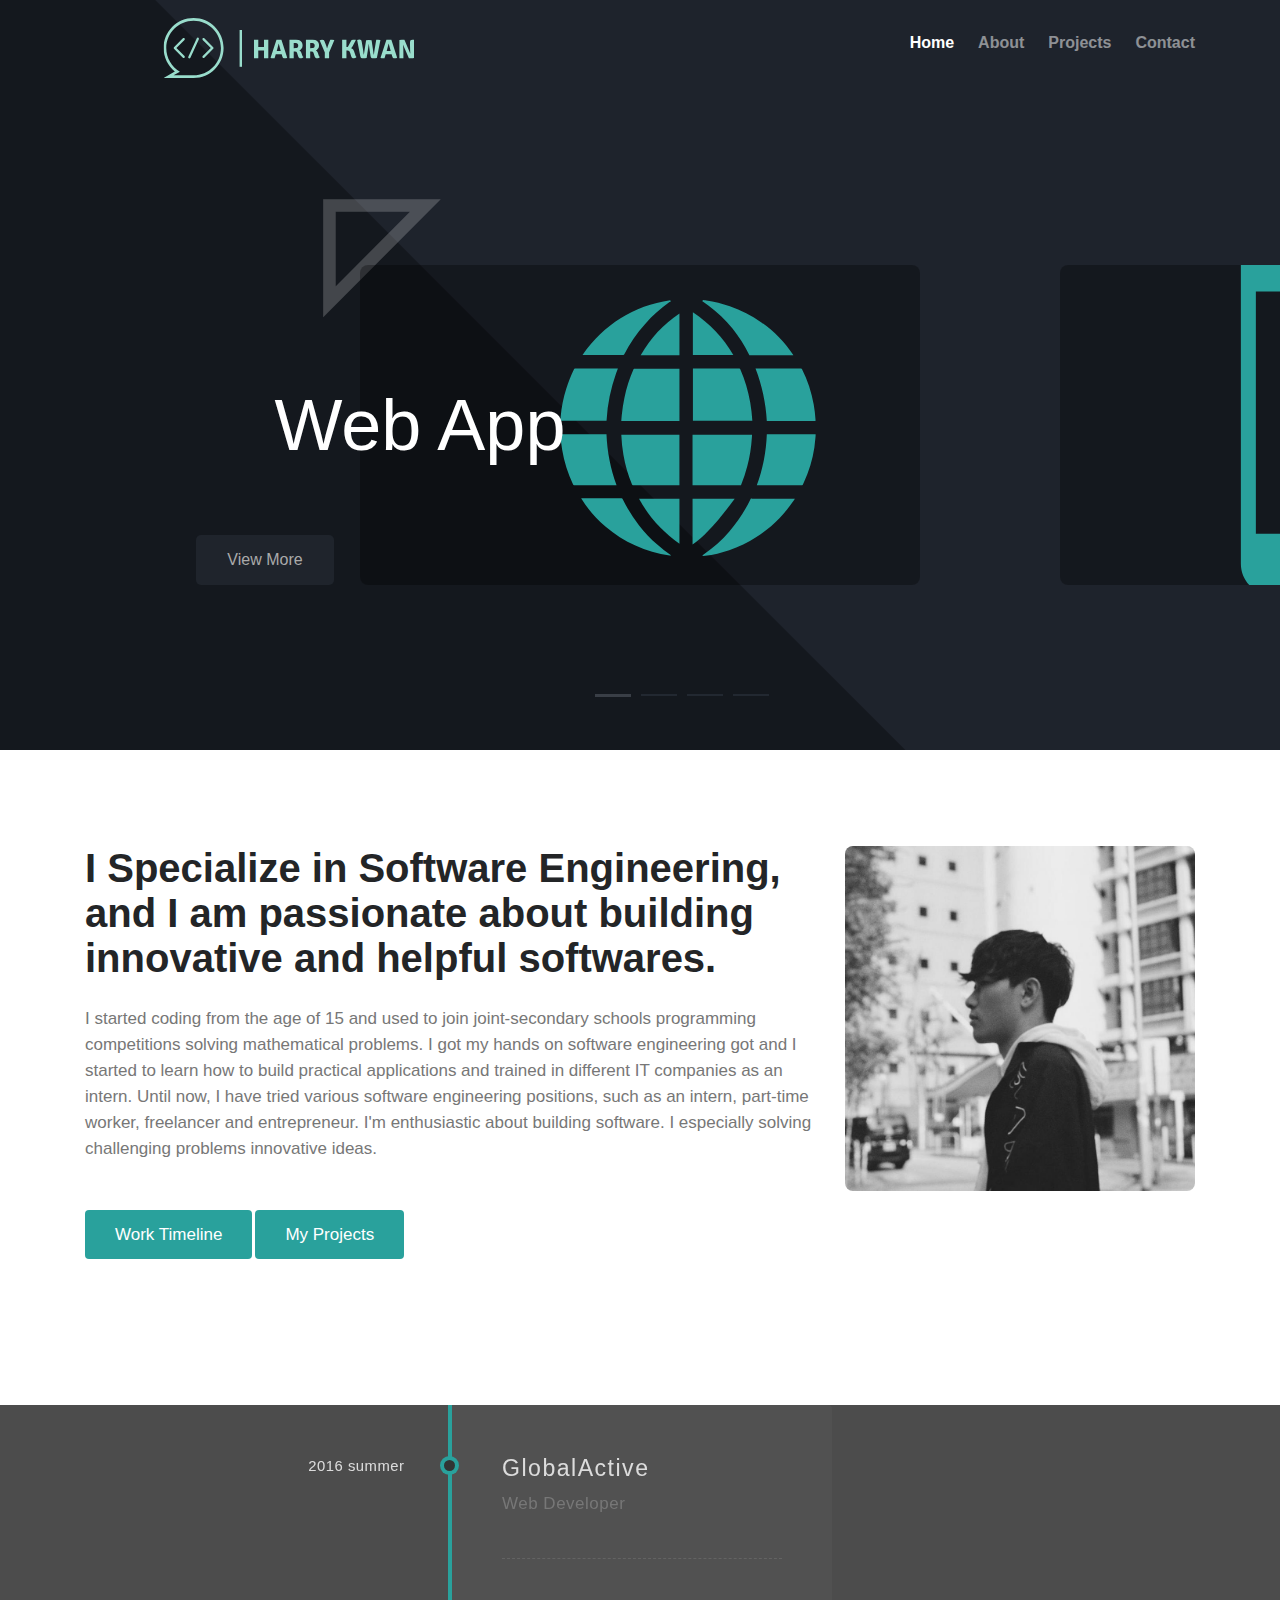
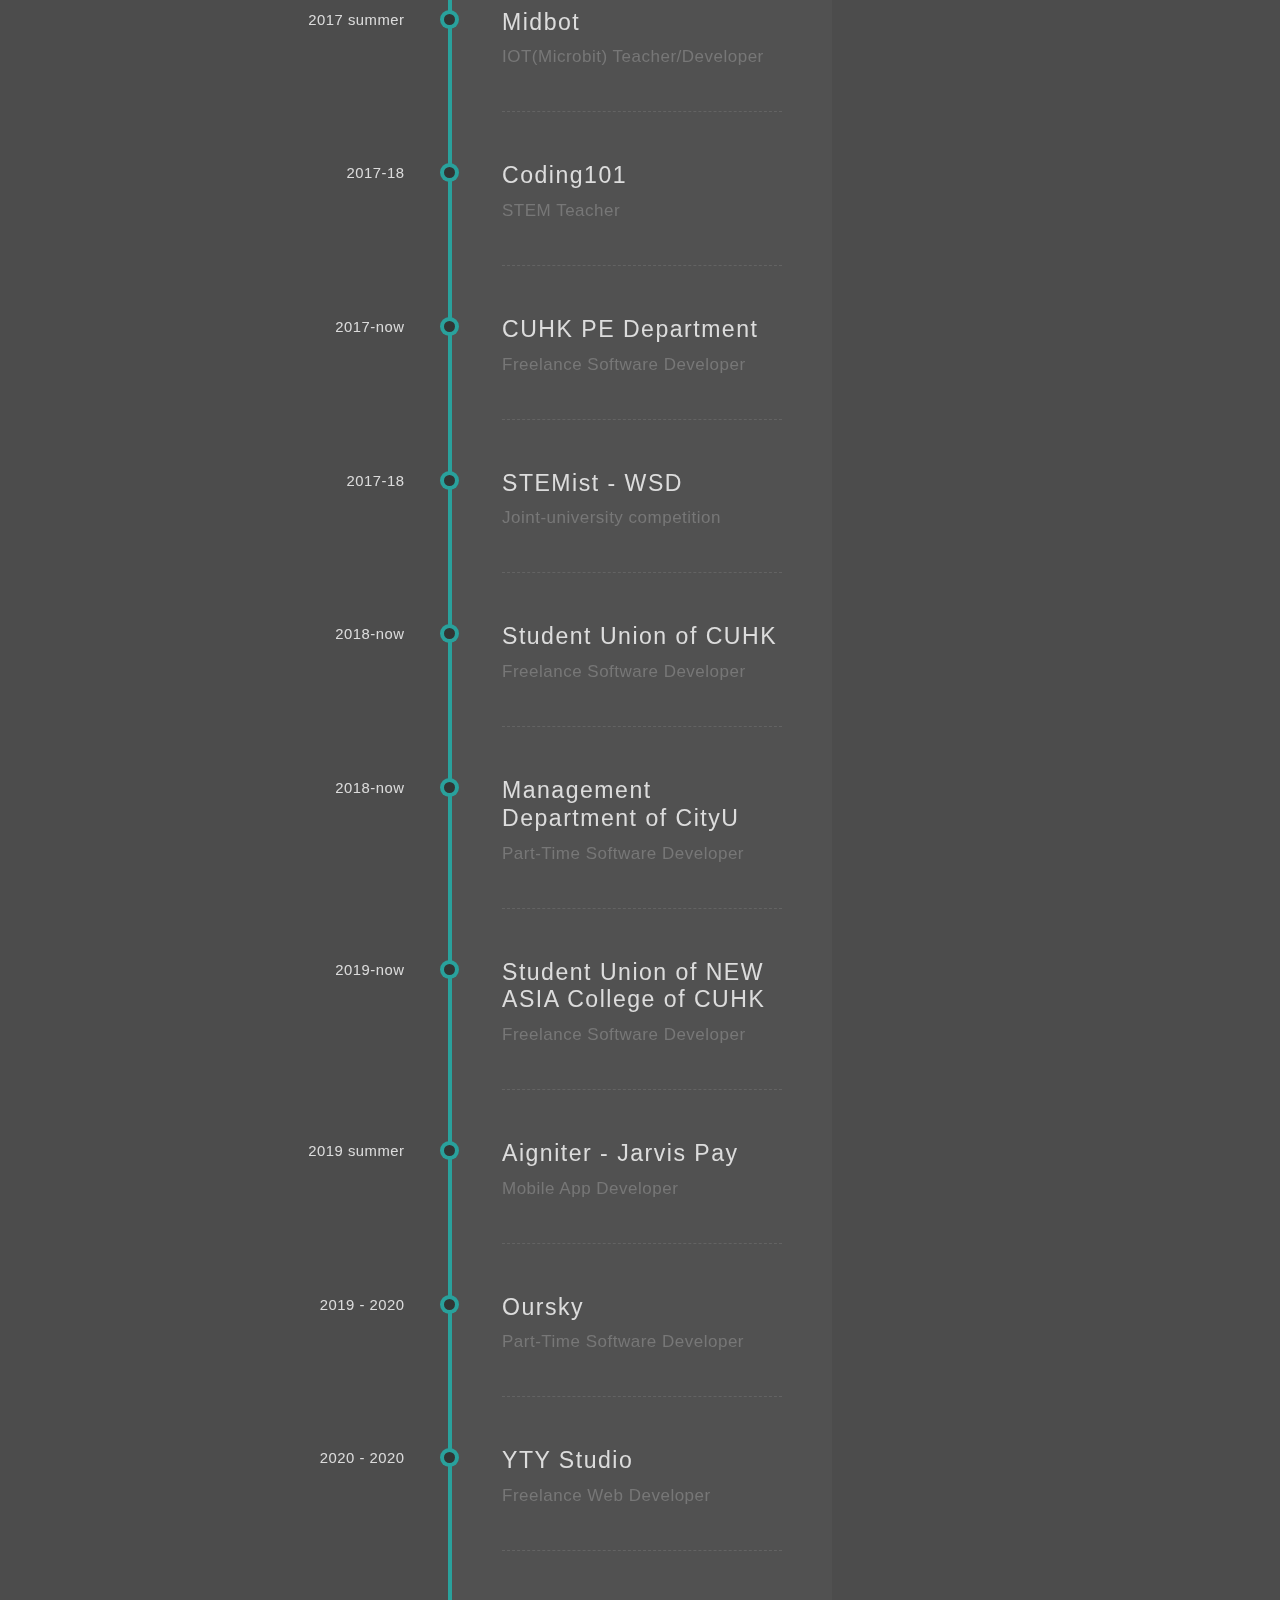
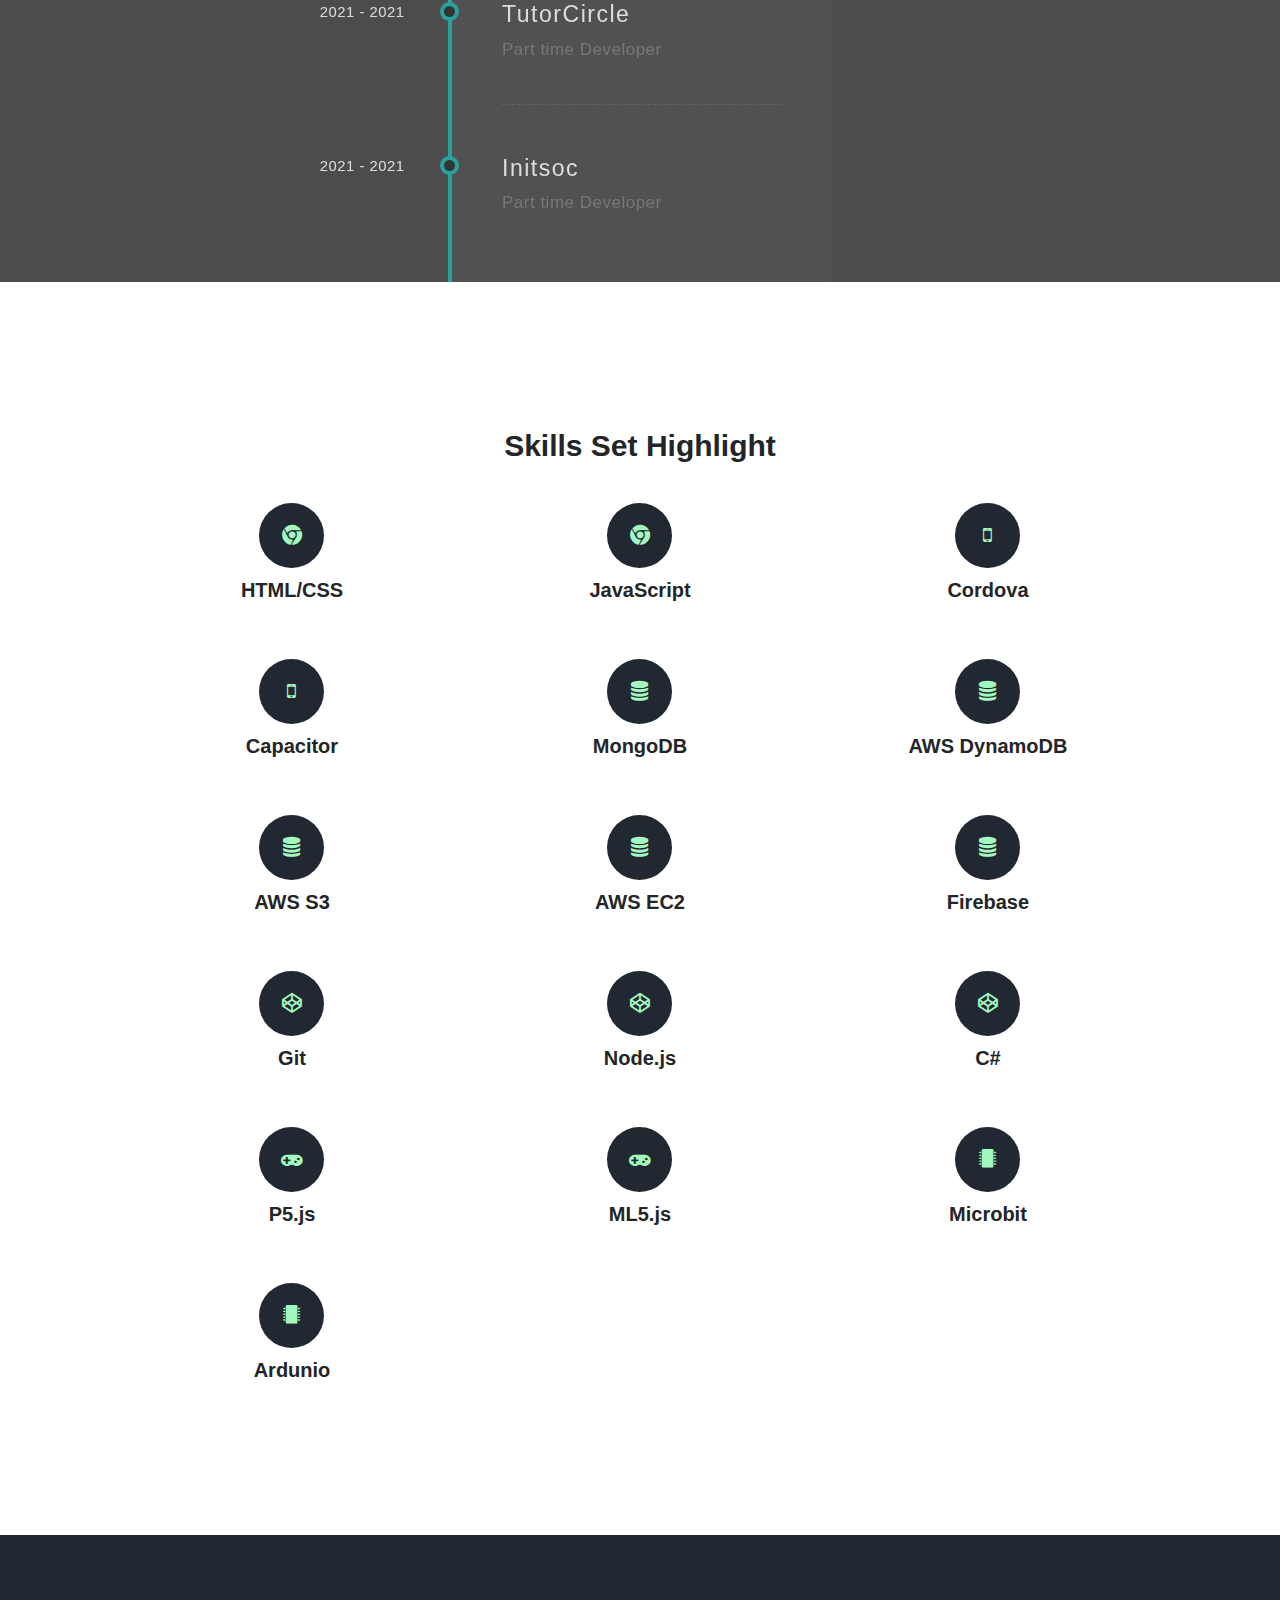
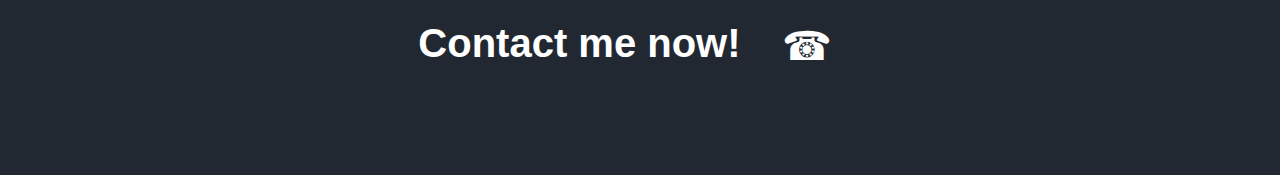
==== commit 3a18b4c0: "update 2021" ====
--- a/index.html
+++ b/index.html
@@ -560,13 +560,13 @@
             <h3>YTY Studio</h3>
             <p>Freelance Web Developer</p>
           </li>
-          <li class="event" data-date="2020 - 2020">
-            <h3>Vinci Tang</h3>
-            <p>Freelance Web Developer</p>
-          </li>
-          <li class="event" data-date="2020 - 2020">
-            <h3>3 Ninjas</h3>
-            <p>Freelance Full Stack Developer</p>
+          <li class="event" data-date="2021 - 2021">
+            <h3>TutorCircle</h3>
+            <p>Part time Developer</p>
+          </li>
+          <li class="event" data-date="2021 - 2021">
+            <h3>Initsoc</h3>
+            <p>Part time Developer</p>
           </li>
         </ul>
       </div>
